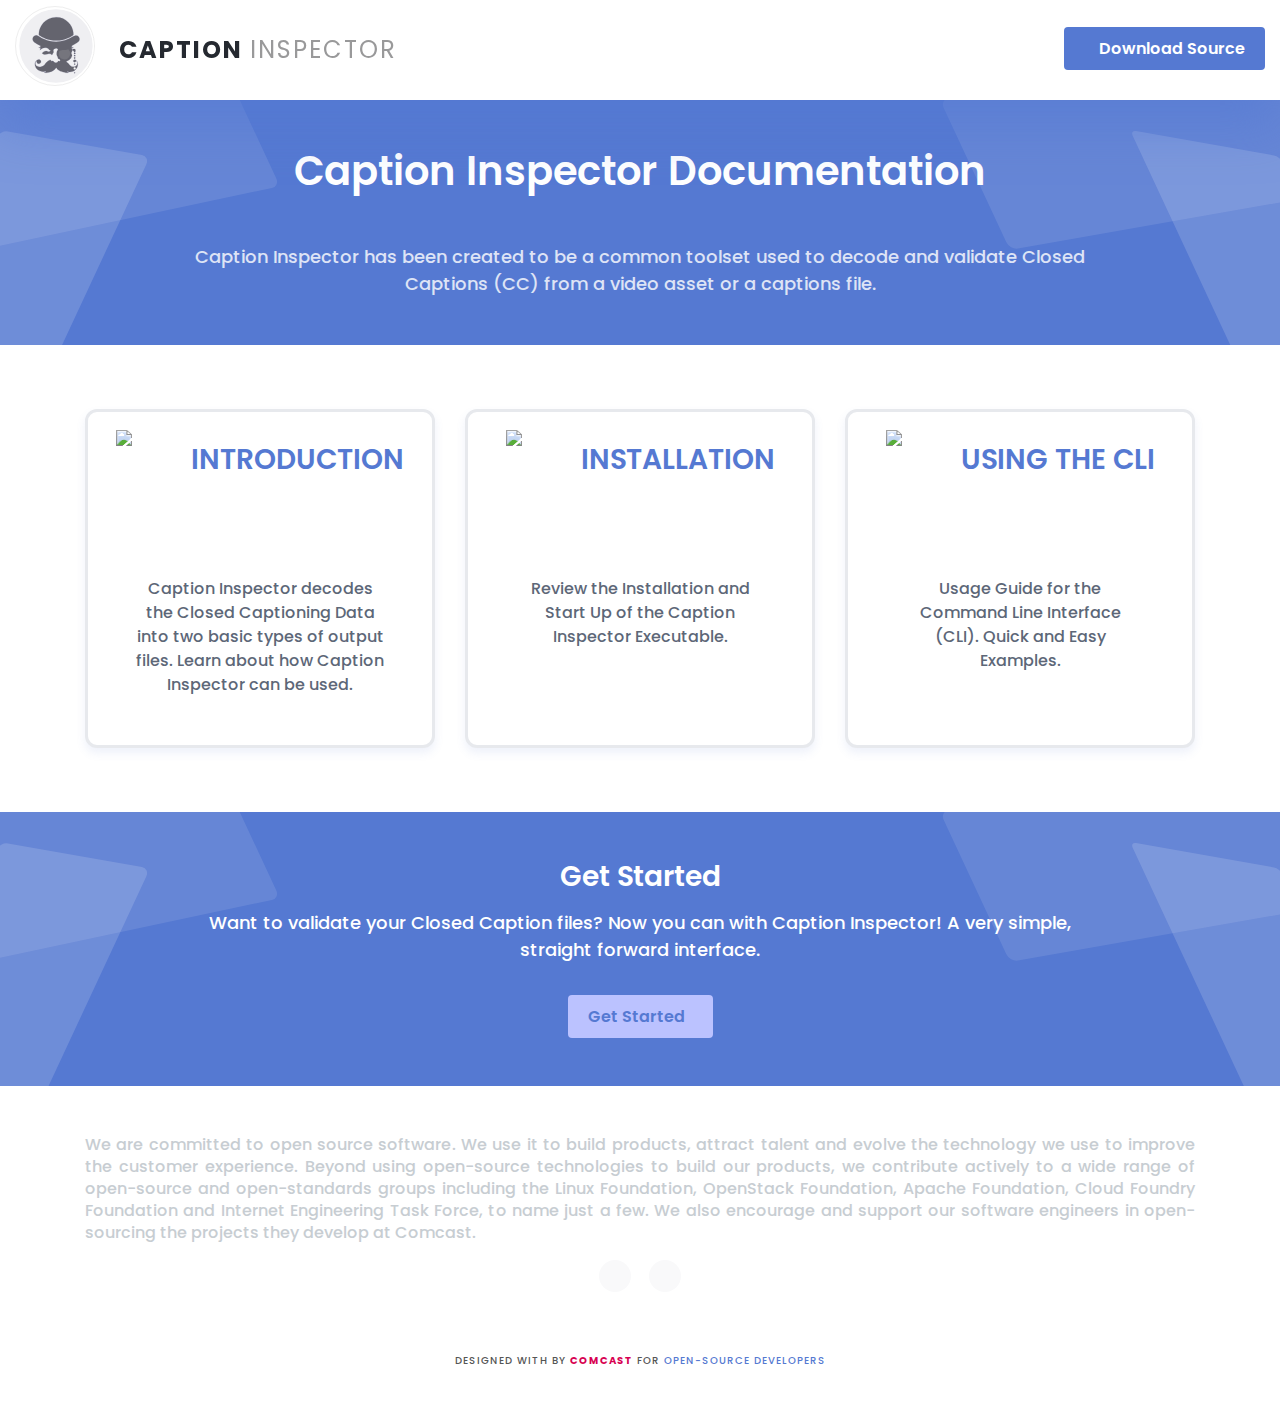
==== docs/index.html @ c26e51e3 "wip: 2019-07-30 02:38:35" ====
<!DOCTYPE html>
<html lang="en">
<head>
    <meta charset="utf-8">
    <meta content="IE=edge" http-equiv="X-UA-Compatible">
    <meta content="width=device-width, initial-scale=1, shrink-to-fit=no" name="viewport">
    <base href="./">
    <!-- Meta -->
    <meta charset="utf-8">
    <meta content="IE=edge" http-equiv="X-UA-Compatible">
    <meta content="width=device-width, initial-scale=1.0" name="viewport">
    <meta content="Caption Inspector has been created to be a common toolset used to decode and validate Closed Captions (CC) from a video asset or a captions file." name="description">
    <meta content="Drew Ambrose" name="author">
    <link href="./favicon.ico" rel="shortcut icon">
    <!--<link href="./html/assets/brand/logo.svg" rel="shortcut icon">-->
    <link href="https://fonts.googleapis.com/css?family=Poppins:300,400,500,600,700&display=swap"
            rel="stylesheet">
    <script defer src="./html/assets/fontawesome/js/all.min.js"></script>
    <link href="./html/assets/scss/theme.css?clear" id="theme-style" rel="stylesheet">
    <title>Caption Inspector | DOCUMENTATION</title>
    <!-- Comcast brings together the best in media and technology to create the world's best
    entertainment and online experiences. -->
    <style>
    </style>
</head>
<body>
<a class="sr-only sr-only-focusable" href="#content">Skip to main content</a>

<header class="header fixed-top">
    <div class="branding docs-branding">
        <div class="container-fluid position-relative py-2">
            <div class="docs-logo-wrapper">
                <button class="docs-sidebar-toggler docs-sidebar-visible mr-2 d-xl-none"
                        id="docs-sidebar-toggler" type="button">
                    <span id="hamburger-1"></span> <span id="hamburger-2"></span> <span
                        id="hamburger-3"></span>
                </button>
                <div class="site-logo">
                    <div class="logo-container">
                        <svg data-name="CaptionInspectorLayer" id="CaptionInspectorCircle"
                             viewBox="0 0 432 432" xmlns="http://www.w3.org/2000/svg">
                            <defs>
                            </defs>
                            <title>Caption Inspector Logo | SVG</title>
                            <g class="caption-inspector-logo">
                                <circle class="circle-background" cx="215.82" cy="216" r="206.35" />
                                <g>
                                    <g>
                                        <!-- Inspector's Face -->
                                        <path class="inspector-face"
                                              d="M346.58,177.8c0-8.42-6.79-20.55-20.56-20.55-3,0-5.81.11-13.91,5.42-29.29,19.24-60.82,29.43-95.26,29.43-52.37,0-88.59-24.56-91.82-26.75-3-2-5.82-4.6-9.1-6.24a20.72,20.72,0,0,0-18.21,0,20.29,20.29,0,0,0-6.14,31.57,46.44,46.44,0,0,0,8.28,7.12,226.68,226.68,0,0,0,26.31,14.86,14.37,14.37,0,0,1,1.84,1.2,5.75,5.75,0,0,1,1.76,2,3.5,3.5,0,0,1-.48,3.83,12.16,12.16,0,0,1-10,4.25c3,1.61,8.75,2,12.59,2.09-3.17,3.4-3.85,8.46-4,13.22,7.53-10.43,21.73-16.94,38.73-12.2,4,1.12,6.89,4.17,9.41,7.33s5.6,6.69,10.2,6.44c-1.2,4-5,6.05-8.9,6.36a14.31,14.31,0,0,1-6.15-.86,30.78,30.78,0,0,0-7.92-2.2,23.82,23.82,0,0,0-15.23,3.6,27.9,27.9,0,0,0-5.63,4.7,32.52,32.52,0,0,0-2.37,2.87,13.26,13.26,0,0,0-.81,1.5s.81.64,1.06.82a30.84,30.84,0,0,0,6.56,3.79,24.09,24.09,0,0,0,8.35,1.64c5.87.12,11.25-2,16.94-3.08s13.19-.6,16.48,2a30.46,30.46,0,0,0,2.65,2.16c.1.06.19.13.29.18a2.43,2.43,0,0,0,.53.25,3.52,3.52,0,0,0,1.78.18,3.57,3.57,0,0,0,2.94-3c0-.06,0-.13,0-.2.51-.92.89-2.1,1.61-3.51,1.2-2.38,3.31-4.21,3.9-6.88.65-2.93-.27-5.88-.79-8.76-.49-2.67-.12-5.1,1.94-7a33.94,33.94,0,0,1,6.25-4.45,14.08,14.08,0,0,1,7.34-2.1,11.34,11.34,0,0,1,6.77,2.82,20.56,20.56,0,0,1,2.55,2.56c.43.5.78.72.46,1.34s-.85,1.28-1.24,1.92a41.46,41.46,0,0,0-3.79,7.85,37.71,37.71,0,0,0-2.16,16.1,24.37,24.37,0,0,0,2.2,8.12c1.22,2.6,2.89,5,3.79,7.72a19.55,19.55,0,0,1,.84,3.86c.15,1.25.08,2.43,1.13,3.31a11.4,11.4,0,0,0,2.76,1.46,35.63,35.63,0,0,1,3.77,1.86c3.61,2.15,8.45,7.46,3.55,11-.71.5-2.92,1.66-3.81,1.54a3.74,3.74,0,0,0-2.78-1.54,3.25,3.25,0,0,0-2.24.68c-1,.7-1.7,2.16-2.44,3.14a14.28,14.28,0,0,1-12.54,6,15.21,15.21,0,0,1-6.28-2,20.23,20.23,0,0,1-4.91-4.46c-1.49-1.67-3.35-3.24-5.74-3-1.11.12-1.91.86-3.05.76a9.24,9.24,0,0,1-3.27-1.1,11.3,11.3,0,0,1-5-5.46c-.17-.39-.15-.65-.59-.73a5.37,5.37,0,0,0-1.67.52c-1.41.48-2.79,1-4.15,1.65a56.26,56.26,0,0,0-14,9.48,39.07,39.07,0,0,0-5.58,6.13c-1.56,2.16-3.06,4.35-4.72,6.43a45.58,45.58,0,0,1-11.25,10.48c-9.56,6-21.1,5.26-31.21,1.09a17.23,17.23,0,0,1-9.39-8.82,18.09,18.09,0,0,1-.52-13.3,20.35,20.35,0,0,1,1.71-3.55,7.06,7.06,0,0,1,1.82-2.37,1.74,1.74,0,0,1,2.35.26c.62.79.41,1.94.46,2.86a12.31,12.31,0,0,0,6.61,10.19c8.46,4.36,18.8-3.08,17.4-12.48a12.16,12.16,0,0,0-8.44-9.84c-5.18-1.51-10.31.3-14.49,3.41a27.53,27.53,0,0,0-9.14,11.81,30.14,30.14,0,0,0-1.29,16.74,40.69,40.69,0,0,0,15,24.68c8.78,6.7,20.1,9.76,31,10,2.5.06,10,0,14.39-1.92a.65.65,0,0,1,.8.93c-2.14,3.56-6.38,5.55-11,5.48,4.32,2.07,9.21,2.07,14.22,1.89,5.2-.19,10.37-1.5,15.39-2.84a68.73,68.73,0,0,0,26.32-13.19,30,30,0,0,0,5.55-5.36,26.91,26.91,0,0,0,2.14-3,5.33,5.33,0,0,1,2.4-2.59,3.83,3.83,0,0,1,5.18,2.73c.74,2.51,3.88,5.84,6.55,7.95,8.36,6.59,17.55,9.68,27.24,12.64A89,89,0,0,0,270,364.07a55.62,55.62,0,0,0,8.84.47c2.67-.1,5.76-.46,8-2a11.76,11.76,0,0,1-11.3-6.25.37.37,0,0,1,.53-.47c4.33,2.63,9.54,3.52,14.55,3.63a59.77,59.77,0,0,0,17-2.07c11.46-3.15,20.38-11.36,25.32-22.07,4.79-10.39,6.24-23.07,0-33.17a26.73,26.73,0,0,0-4.91-5.85,18.74,18.74,0,0,0-6.73-4.24c-5.29-1.51-10.75,3-9.29,8.58a7.11,7.11,0,0,0,13.93-.78,1.68,1.68,0,0,1,2-1.52c1.11.22,2.06,1.66,2.71,2.49a18.35,18.35,0,0,1,3.54,15.38,17.86,17.86,0,0,1-9.51,11.67c-10.34,5.19-23.76,2.9-31.57-5.64-2.12-2.31-3.85-4.92-6-7.21a60.18,60.18,0,0,0-7.15-6.49A36.86,36.86,0,0,0,276.3,306c-1-.62-2.22-1.21-2.69-2.39a2.87,2.87,0,0,1,1.18-3.44A17.51,17.51,0,0,1,278,299c11.52-4.2,21.68-13.25,25.14-25a54.81,54.81,0,0,0,1.69-7.06,17.3,17.3,0,0,1-.05-22.45,10.68,10.68,0,0,1,1.74-2,.61.61,0,0,0,.07-.86,6,6,0,0,1,1-8.95l.54-.39c-3-.79-6.67-2.73-7.91-6.23,3.82,0,10.09-.39,13.29-2.1a12.22,12.22,0,0,1-9.82-4,3.8,3.8,0,0,1,.67-5.56,20.42,20.42,0,0,1,2.11-1.31,246.89,246.89,0,0,0,23.87-13.36C338,194.72,346.58,189.45,346.58,177.8Z" />
                                        <path class="inspector-face"
                                              d="M216.74,186c50.2,0,86.1-23.63,94.16-29.43a4.56,4.56,0,0,0,1.58-3.35c0-4.45-.81-13.62-.81-13.62-3-38.59-40.63-83.92-94.93-83.15-64.74.91-91.06,53.76-94.85,82.65a94.48,94.48,0,0,0-1,13.79,5,5,0,0,0,2.07,3.87C138.49,167.72,172.25,186,216.74,186Z" />
                                        <path class="inspector-face"
                                              d="M323.79,238.34a5.36,5.36,0,0,0-2.3-4.46c-1.23-.84-3.8-.7-4.06-.7h-6a4.58,4.58,0,0,0-4.55,5,4.75,4.75,0,0,0,4.8,4.14H313a1.63,1.63,0,0,1,1.64,1.64v.91a4.74,4.74,0,0,0,4.14,4.8,4.59,4.59,0,0,0,5-4.55Z" />
                                        <path class="inspector-face" d="M319.92,319.9a3.56,3.56,0,1,0-4.08-4.07A3.57,3.57,0,0,0,319.92,319.9Z" />
                                        <path class="inspector-face" d="M323.31,255.8a4,4,0,1,0-4.59,4.59A4,4,0,0,0,323.31,255.8Z" />
                                        <path class="inspector-face" d="M323.31,268.6a4,4,0,1,0-4.59,4.59A4,4,0,0,0,323.31,268.6Z" />
                                        <path class="inspector-face" d="M320,278.08a4,4,0,1,0,3.32,3.32A4,4,0,0,0,320,278.08Z" />
                                    </g>
                                    <path class="inspector-face" d="M319.35,361.1a2.83,2.83,0,1,0,2.83,2.83A2.83,2.83,0,0,0,319.35,361.1Z" />
                                    <path class="inspector-face" d="M305.61,251.5h0v0Z" />
                                    <circle class="circle-background" cx="319.35" cy="340.48" r="2.74" />
                                    <path class="eye-glass"
                                          d="M295,258.69a32,32,0,1,1-61.54-12.47c4.86-11.5,30.71-2.88,50.54-11.69A32,32,0,0,1,295,258.69Z" />
                                    <path class="inspector-face" d="M230.68,285.54a3.55,3.55,0,1,0-4.07-4.07A3.57,3.57,0,0,0,230.68,285.54Z" />
                                    <path class="inspector-face" d="M197.75,306.11a3.55,3.55,0,1,0-4.07-4.07A3.58,3.58,0,0,0,197.75,306.11Z" />
                                </g>
                            </g>
                        </svg>
                    </div>
                    <a class="navbar-brand" href="./index.html">
                        <span class="logo-text">Caption <span
                                class="alt-text">Inspector</span></span>
                    </a>
                </div>
            </div>
            <div class="docs-top-utilities d-flex justify-content-end align-items-center">
                <a class="btn btn-primary btn-get-started d-none d-lg-flex" style="margin:0 0 10px 0;"
                   href="https://github.com/Comcast/caption-inspector/archive/master.zip"
                   title="Download th Caption Inpector project from GitHub (zip)">
                    <i class="fab fa-github fa-fw"
                       style="margin:2px 15px -20px 0; font-weight:900;"></i> Download Source
                </a>
            </div><!--//docs-top-utilities-->
        </div><!--//container-->
    </div>
</header>
<div class="page-header theme-bg-dark py-5 text-center position-relative">
    <div class="theme-bg-shapes-right"></div>
    <div class="theme-bg-shapes-left"></div>
    <div class="container">
        <h1 class="page-heading single-col-max mx-auto">Caption Inspector <span
                class="light">Documentation</span></h1>
        <div class="page-intro single-col-max mx-auto mt-5">Caption Inspector has been created to be a common toolset used to decode and validate Closed Captions (CC) from a video asset or a captions file.
        </div>
    </div>
</div>

<div class="page-content">
    <div class="container">
        <div class="docs-overview py-5">
            <div class="row justify-content-center">
                <div class="col-12 col-lg-4 py-3">
                    <div class="card shadow-sm">
                        <h3 class="text-center mb-5">
								    <span class="card-icon-holder mr-2">
								        <img src="./html/assets/illustrations/startup-9.svg" style="width:100%; display:block;margin: auto auto">
							        </span>
                            <span class="card-title-text text-uppercase text-blue">Introduction</span>
                        </h3>
        
                        <div class="card-text p-5 text-center">
                            Caption Inspector decodes the Closed Captioning Data into two basic types of output files. Learn about how Caption Inspector can be used.
                        </div>
                        <a class="card-link-mask" href="./html/docs-page.html#section-1"></a>
                    </div>
                    
                </div>
                <div class="col-12 col-lg-4 py-3">
                    <div class="card shadow-sm">
                        <h3 class="text-center mb-5">
								    <span class="card-icon-holder icon mr-2">
								        <img src="./html/assets/illustrations/startup-11.svg" style="width:100%; display:block;margin: auto auto">
							        </span>
                            <span class="card-title-text text-uppercase text-blue">Installation</span>
                        </h3>
        
                        <div class="card-text p-5 text-center">
                            Review the Installation and Start Up of the Caption Inspector
                            Executable.
                        </div>
                        <a class="card-link-mask" href="./html/docs-page.html#section-5-0"></a>
                    </div>
                </div>
                <div class="col-12 col-lg-4 py-3">
                    <div class="card shadow-sm">
                        <h3 class="text-center mb-5">
								    <span class="card-icon-holder mr-2">
								        <img src="./html/assets/illustrations/cli.svg" style="width:100%; display:block;margin: auto auto">
							        </span>
                            <span class="card-title-text text-uppercase text-blue">Using the CLI</span>
                        </h3>
        
                        <div class="card-text p-5 text-center">
                            Usage Guide for the Command Line Interface (CLI). Quick and Easy Examples.
                        </div>
                        <a class="card-link-mask" href="./html/docs-page.html#section-5-3"></a>
                    </div>
                </div>
                
            </div>
        </div>
    </div>
</div>
<section class="cta-section text-center py-5 theme-bg-dark position-relative">
    <div class="theme-bg-shapes-right"></div>
    <div class="theme-bg-shapes-left"></div>
    <div class="container">
        <h3 class="mb-2 text-white mb-3">Get Started</h3>
        <div class="section-intro text-white mb-3 single-col-max mx-auto">Want to validate your Closed Caption files? Now you can with
            <a class="text-white" href="./html/docs-page.html">Caption Inspector</a>! A very simple, straight forward interface.
        </div>
        <div class="pt-3 text-center">
            <a class="btn btn-light" href="https://github.com/Comcast/caption-inspector" target="Comcast/caption-inspector">Get Started<i
                    class="fas fa-arrow-alt-circle-right ml-2"></i></a>
        </div>
    </div>
</section>
<footer class="footer">
    <div class="footer-bottom text-center py-5">
        <div class="container">
            <div class="section">
                <p class="legal text-justify">We are committed to open source software. We use it to build products, attract talent and evolve the technology we use to improve the customer experience. Beyond using open-source technologies to build our products, we contribute actively to a wide range of open-source and open-standards groups including the Linux Foundation, OpenStack Foundation, Apache Foundation, Cloud Foundry Foundation and Internet Engineering Task Force, to name just a few. We also encourage and support our software engineers in open-sourcing the projects they develop at Comcast.</p>
            </div>
        </div>
        <ul class="social-list list-unstyled pb-5 mb-0">
            <li class="list-inline-item"  style="background-color:#f9f9fa">
                <nobr><a href="https://github.com/Comcast/caption-inspector" target="Comcast/caption-inspector" title="Caption Inspector (https://github.com/Comcast/caption-inspector)"><i
                        class="fab fa-github fa-fw" style="color:#5579D1"></i></a></nobr>
            </li>
            <li class="list-inline-item" style="background-color:#f9f9fa">
                <a href="https://comcast.github.io/" title="Comcast Open Source (https://comcast.github.io/)"><i class="fab fa-github fa-fw"
                        style="color:#C7332C"></i> </a>
            </li>
<!--            <li class="list-inline-item">-->
<!--                <a href="#"><i class="fab fa-slack fa-fw"></i></a>-->
<!--            </li>-->
        </ul>
        <!--/*
        Although modified, this template used http://themes.3rdwavemedia.com themes (Docs).
        This template is released under the Creative Commons Attribution 3.0 License.
        Please keep the attribution link below when using for your own project. Thank you for your support. :)
        If you'd like to use the template without the attribution, you can buy the commercial license via our website: themes.3rdwavemedia.com */-->
        <small class="copyright" title="Designed with love by Comcast for Open Source Developers. (See https://github.comcast.io)"  style="color: #555; letter-spacing:1px;font-variant-caps: all-small-caps">Designed with <i class="fas fa-heart" style="color: #D70051;" title="LOVE"></i> by
            <a class="theme-link" href="https://github.comcast.io" target="_blank" title="https://github.comcast.io" style="color: #D70051;text-decoration: none;font-weight:700">Comcast</a> for <span  style="color: #5579D1;">Open-Source Developers</span>
        </small>
    </div>
</footer>
<!-- Javascript -->
<script src="./html/assets/js/jquery-3.4.1.min.js"></script>
<script src="./html/assets/js/popper.min.js"></script>
<script src="./html/assets/js/bootstrap.min.js"></script>
<script></script>
</body>
</html>
---- docs/html/assets/scss/theme.css ----
@charset "UTF-8";
/*************************** Theme Colours****************************/
/*************************** Variables Section. *****************************/
/*************************** Import Bootstrap  *****************************/
/*!
 * Bootstrap v4.3.1 (https://getbootstrap.com/)
 * Copyright 2011-2019 The Bootstrap Authors
 * Copyright 2011-2019 Twitter, Inc.
 * Licensed under MIT (https://github.com/twbs/bootstrap/blob/master/LICENSE)
 */
:root {
  --blue: #007bff;
  --indigo: #6610f2;
  --purple: #6f42c1;
  --pink: #e83e8c;
  --red: #dc3545;
  --orange: #fd7e14;
  --yellow: #ffc107;
  --green: #28a745;
  --teal: #20c997;
  --cyan: #17a2b8;
  --white: #fff;
  --gray: #adb4c0;
  --gray-dark: #747f94;
  --primary: #5579D2;
  --secondary: #354C82;
  --success: #65d0a7;
  --info: #0272b6;
  --warning: #ffa700;
  --danger: #ff5a5a;
  --light: white;
  --dark: #747f94;
  --breakpoint-xs: 0;
  --breakpoint-sm: 576px;
  --breakpoint-md: 768px;
  --breakpoint-lg: 992px;
  --breakpoint-xl: 1200px;
  --font-family-sans-serif: -apple-system, BlinkMacSystemFont, "Segoe UI", Roboto, "Helvetica Neue", Arial, "Noto Sans", sans-serif, "Apple Color Emoji", "Segoe UI Emoji", "Segoe UI Symbol", "Noto Color Emoji";
  --font-family-monospace: SFMono-Regular, Menlo, Monaco, Consolas, "Liberation Mono", "Courier New", monospace;
}

*,
*::before,
*::after {
  box-sizing: border-box;
}

html {
  font-family: sans-serif;
  line-height: 1.15;
  -webkit-text-size-adjust: 100%;
  -webkit-tap-highlight-color: rgba(0, 0, 0, 0);
}

article, aside, figcaption, figure, footer, header, hgroup, main, nav, section {
  display: block;
}

body {
  margin: 0;
  font-family: -apple-system, BlinkMacSystemFont, "Segoe UI", Roboto, "Helvetica Neue", Arial, "Noto Sans", sans-serif, "Apple Color Emoji", "Segoe UI Emoji", "Segoe UI Symbol", "Noto Color Emoji";
  font-size: 1rem;
  font-weight: 500;
  line-height: 1.5;
  color: #252930;
  text-align: left;
  background-color: #fff;
}

[tabindex="-1"]:focus {
  outline: 0 !important;
}

hr {
  box-sizing: content-box;
  height: 0;
  overflow: visible;
}

h1, h2, h3, h4, h5, h6 {
  margin-top: 0;
  margin-bottom: 0.5rem;
}

p {
  margin-top: 0;
  margin-bottom: 1rem;
}

abbr[title],
abbr[data-original-title] {
  text-decoration: underline;
  text-decoration: underline dotted;
  cursor: help;
  border-bottom: 0;
  text-decoration-skip-ink: none;
}

address {
  margin-bottom: 1rem;
  font-style: normal;
  line-height: inherit;
}

ol,
ul,
dl {
  margin-top: 0;
  margin-bottom: 1rem;
}

ol ol,
ul ul,
ol ul,
ul ol {
  margin-bottom: 0;
}

dt {
  font-weight: 700;
}

dd {
  margin-bottom: 0.5rem;
  margin-left: 0;
}

blockquote {
  margin: 0 0 1rem;
}

b,
strong {
  font-weight: bolder;
}

small {
  font-size: 80%;
}

sub,
sup {
  position: relative;
  font-size: 75%;
  line-height: 0;
  vertical-align: baseline;
}

sub {
  bottom: -0.25em;
}

sup {
  top: -0.5em;
}

a {
  color: #5579D2;
  text-decoration: none;
  background-color: transparent;
}
a:hover {
  color: #2e52ad;
  text-decoration: underline;
}

a:not([href]):not([tabindex]) {
  color: inherit;
  text-decoration: none;
}
a:not([href]):not([tabindex]):hover, a:not([href]):not([tabindex]):focus {
  color: inherit;
  text-decoration: none;
}
a:not([href]):not([tabindex]):focus {
  outline: 0;
}

pre,
code,
kbd,
samp {
  font-family: SFMono-Regular, Menlo, Monaco, Consolas, "Liberation Mono", "Courier New", monospace;
  font-size: 1em;
}

pre {
  margin-top: 0;
  margin-bottom: 1rem;
  overflow: auto;
}

figure {
  margin: 0 0 1rem;
}

img {
  vertical-align: middle;
  border-style: none;
}

svg {
  overflow: hidden;
  vertical-align: middle;
}

table {
  border-collapse: collapse;
}

caption {
  padding-top: 0.75rem;
  padding-bottom: 0.75rem;
  color: #adb4c0;
  text-align: left;
  caption-side: bottom;
}

th {
  text-align: inherit;
}

label {
  display: inline-block;
  margin-bottom: 0.5rem;
}

button {
  border-radius: 0;
}

button:focus {
  outline: 1px dotted;
  outline: 5px auto -webkit-focus-ring-color;
}

input,
button,
select,
optgroup,
textarea {
  margin: 0;
  font-family: inherit;
  font-size: inherit;
  line-height: inherit;
}

button,
input {
  overflow: visible;
}

button,
select {
  text-transform: none;
}

select {
  word-wrap: normal;
}

button,
[type=button],
[type=reset],
[type=submit] {
  -webkit-appearance: button;
}

button:not(:disabled),
[type=button]:not(:disabled),
[type=reset]:not(:disabled),
[type=submit]:not(:disabled) {
  cursor: pointer;
}

button::-moz-focus-inner,
[type=button]::-moz-focus-inner,
[type=reset]::-moz-focus-inner,
[type=submit]::-moz-focus-inner {
  padding: 0;
  border-style: none;
}

input[type=radio],
input[type=checkbox] {
  box-sizing: border-box;
  padding: 0;
}

input[type=date],
input[type=time],
input[type=datetime-local],
input[type=month] {
  -webkit-appearance: listbox;
}

textarea {
  overflow: auto;
  resize: vertical;
}

fieldset {
  min-width: 0;
  padding: 0;
  margin: 0;
  border: 0;
}

legend {
  display: block;
  width: 100%;
  max-width: 100%;
  padding: 0;
  margin-bottom: 0.5rem;
  font-size: 1.5rem;
  line-height: inherit;
  color: inherit;
  white-space: normal;
}

progress {
  vertical-align: baseline;
}

[type=number]::-webkit-inner-spin-button,
[type=number]::-webkit-outer-spin-button {
  height: auto;
}

[type=search] {
  outline-offset: -2px;
  -webkit-appearance: none;
}

[type=search]::-webkit-search-decoration {
  -webkit-appearance: none;
}

::-webkit-file-upload-button {
  font: inherit;
  -webkit-appearance: button;
}

output {
  display: inline-block;
}

summary {
  display: list-item;
  cursor: pointer;
}

template {
  display: none;
}

[hidden] {
  display: none !important;
}

h1, h2, h3, h4, h5, h6,
.h1, .h2, .h3, .h4, .h5, .h6 {
  margin-bottom: 0.5rem;
  font-weight: 600;
  line-height: 1.18;
}

h1, .h1 {
  font-size: 2.7rem;
}

h2, .h2 {
  font-size: 2rem;
}

h3, .h3 {
  font-size: 1.75rem;
}

h4, .h4 {
  font-size: 1.5rem;
}

h5, .h5 {
  font-size: 1.25rem;
}

h6, .h6 {
  font-size: 1rem;
}

.lead {
  font-size: 1.25rem;
  font-weight: 300;
}

.display-1 {
  font-size: 6rem;
  font-weight: 300;
  line-height: 1.18;
}

.display-2 {
  font-size: 5.5rem;
  font-weight: 300;
  line-height: 1.18;
}

.display-3 {
  font-size: 4.5rem;
  font-weight: 300;
  line-height: 1.18;
}

.display-4 {
  font-size: 3.5rem;
  font-weight: 300;
  line-height: 1.18;
}

hr {
  margin-top: 1rem;
  margin-bottom: 1rem;
  border: 0;
  border-top: 1px solid rgba(0, 0, 0, 0.1);
}

small,
.small {
  font-size: 80%;
  font-weight: 500;
}

mark,
.mark {
  padding: 0.2em;
  background-color: #fcf8e3;
}

.list-unstyled {
  padding-left: 0;
  list-style: none;
}

.list-inline {
  padding-left: 0;
  list-style: none;
}

.list-inline-item {
  display: inline-block;
}
.list-inline-item:not(:last-child) {
  margin-right: 0.5rem;
}

.initialism {
  font-size: 90%;
  text-transform: uppercase;
}

.blockquote {
  margin-bottom: 1rem;
  font-size: 1.25rem;
}

.blockquote-footer {
  display: block;
  font-size: 80%;
  color: #adb4c0;
}
.blockquote-footer::before {
  content: "— ";
}

.img-fluid {
  max-width: 100%;
  height: auto;
}

.img-thumbnail {
  padding: 0.25rem;
  background-color: #fff;
  border: 1px solid #e7e9ed;
  border-radius: 0.25rem;
  max-width: 100%;
  height: auto;
}

.figure {
  display: inline-block;
}

.figure-img {
  margin-bottom: 0.5rem;
  line-height: 1;
}

.figure-caption {
  font-size: 90%;
  color: #adb4c0;
}

code {
  font-size: 87.5%;
  color: #e83e8c;
  word-break: break-word;
}
a > code {
  color: inherit;
}

kbd {
  padding: 0.2rem 0.4rem;
  font-size: 87.5%;
  color: #fff;
  background-color: #252930;
  border-radius: 0.2rem;
}
kbd kbd {
  padding: 0;
  font-size: 100%;
  font-weight: 700;
}

pre {
  display: block;
  font-size: 87.5%;
  color: #252930;
}
pre code {
  font-size: inherit;
  color: inherit;
  word-break: normal;
}

.pre-scrollable {
  max-height: 340px;
  overflow-y: scroll;
}

.container {
  width: 100%;
  padding-right: 15px;
  padding-left: 15px;
  margin-right: auto;
  margin-left: auto;
}
@media (min-width: 576px) {
  .container {
    max-width: 540px;
  }
}
@media (min-width: 768px) {
  .container {
    max-width: 720px;
  }
}
@media (min-width: 992px) {
  .container {
    max-width: 960px;
  }
}
@media (min-width: 1200px) {
  .container {
    max-width: 1140px;
  }
}

.container-fluid {
  width: 100%;
  padding-right: 15px;
  padding-left: 15px;
  margin-right: auto;
  margin-left: auto;
}

.row {
  display: flex;
  flex-wrap: wrap;
  margin-right: -15px;
  margin-left: -15px;
}

.no-gutters {
  margin-right: 0;
  margin-left: 0;
}
.no-gutters > .col,
.no-gutters > [class*=col-] {
  padding-right: 0;
  padding-left: 0;
}

.col-xl,
.col-xl-auto, .col-xl-12, .col-xl-11, .col-xl-10, .col-xl-9, .col-xl-8, .col-xl-7, .col-xl-6, .col-xl-5, .col-xl-4, .col-xl-3, .col-xl-2, .col-xl-1, .col-lg,
.col-lg-auto, .col-lg-12, .col-lg-11, .col-lg-10, .col-lg-9, .col-lg-8, .col-lg-7, .col-lg-6, .col-lg-5, .col-lg-4, .col-lg-3, .col-lg-2, .col-lg-1, .col-md,
.col-md-auto, .col-md-12, .col-md-11, .col-md-10, .col-md-9, .col-md-8, .col-md-7, .col-md-6, .col-md-5, .col-md-4, .col-md-3, .col-md-2, .col-md-1, .col-sm,
.col-sm-auto, .col-sm-12, .col-sm-11, .col-sm-10, .col-sm-9, .col-sm-8, .col-sm-7, .col-sm-6, .col-sm-5, .col-sm-4, .col-sm-3, .col-sm-2, .col-sm-1, .col,
.col-auto, .col-12, .col-11, .col-10, .col-9, .col-8, .col-7, .col-6, .col-5, .col-4, .col-3, .col-2, .col-1 {
  position: relative;
  width: 100%;
  padding-right: 15px;
  padding-left: 15px;
}

.col {
  flex-basis: 0;
  flex-grow: 1;
  max-width: 100%;
}

.col-auto {
  flex: 0 0 auto;
  width: auto;
  max-width: 100%;
}

.col-1 {
  flex: 0 0 8.3333333333%;
  max-width: 8.3333333333%;
}

.col-2 {
  flex: 0 0 16.6666666667%;
  max-width: 16.6666666667%;
}

.col-3 {
  flex: 0 0 25%;
  max-width: 25%;
}

.col-4 {
  flex: 0 0 33.3333333333%;
  max-width: 33.3333333333%;
}

.col-5 {
  flex: 0 0 41.6666666667%;
  max-width: 41.6666666667%;
}

.col-6 {
  flex: 0 0 50%;
  max-width: 50%;
}

.col-7 {
  flex: 0 0 58.3333333333%;
  max-width: 58.3333333333%;
}

.col-8 {
  flex: 0 0 66.6666666667%;
  max-width: 66.6666666667%;
}

.col-9 {
  flex: 0 0 75%;
  max-width: 75%;
}

.col-10 {
  flex: 0 0 83.3333333333%;
  max-width: 83.3333333333%;
}

.col-11 {
  flex: 0 0 91.6666666667%;
  max-width: 91.6666666667%;
}

.col-12 {
  flex: 0 0 100%;
  max-width: 100%;
}

.order-first {
  order: -1;
}

.order-last {
  order: 13;
}

.order-0 {
  order: 0;
}

.order-1 {
  order: 1;
}

.order-2 {
  order: 2;
}

.order-3 {
  order: 3;
}

.order-4 {
  order: 4;
}

.order-5 {
  order: 5;
}

.order-6 {
  order: 6;
}

.order-7 {
  order: 7;
}

.order-8 {
  order: 8;
}

.order-9 {
  order: 9;
}

.order-10 {
  order: 10;
}

.order-11 {
  order: 11;
}

.order-12 {
  order: 12;
}

.offset-1 {
  margin-left: 8.3333333333%;
}

.offset-2 {
  margin-left: 16.6666666667%;
}

.offset-3 {
  margin-left: 25%;
}

.offset-4 {
  margin-left: 33.3333333333%;
}

.offset-5 {
  margin-left: 41.6666666667%;
}

.offset-6 {
  margin-left: 50%;
}

.offset-7 {
  margin-left: 58.3333333333%;
}

.offset-8 {
  margin-left: 66.6666666667%;
}

.offset-9 {
  margin-left: 75%;
}

.offset-10 {
  margin-left: 83.3333333333%;
}

.offset-11 {
  margin-left: 91.6666666667%;
}

@media (min-width: 576px) {
  .col-sm {
    flex-basis: 0;
    flex-grow: 1;
    max-width: 100%;
  }

  .col-sm-auto {
    flex: 0 0 auto;
    width: auto;
    max-width: 100%;
  }

  .col-sm-1 {
    flex: 0 0 8.3333333333%;
    max-width: 8.3333333333%;
  }

  .col-sm-2 {
    flex: 0 0 16.6666666667%;
    max-width: 16.6666666667%;
  }

  .col-sm-3 {
    flex: 0 0 25%;
    max-width: 25%;
  }

  .col-sm-4 {
    flex: 0 0 33.3333333333%;
    max-width: 33.3333333333%;
  }

  .col-sm-5 {
    flex: 0 0 41.6666666667%;
    max-width: 41.6666666667%;
  }

  .col-sm-6 {
    flex: 0 0 50%;
    max-width: 50%;
  }

  .col-sm-7 {
    flex: 0 0 58.3333333333%;
    max-width: 58.3333333333%;
  }

  .col-sm-8 {
    flex: 0 0 66.6666666667%;
    max-width: 66.6666666667%;
  }

  .col-sm-9 {
    flex: 0 0 75%;
    max-width: 75%;
  }

  .col-sm-10 {
    flex: 0 0 83.3333333333%;
    max-width: 83.3333333333%;
  }

  .col-sm-11 {
    flex: 0 0 91.6666666667%;
    max-width: 91.6666666667%;
  }

  .col-sm-12 {
    flex: 0 0 100%;
    max-width: 100%;
  }

  .order-sm-first {
    order: -1;
  }

  .order-sm-last {
    order: 13;
  }

  .order-sm-0 {
    order: 0;
  }

  .order-sm-1 {
    order: 1;
  }

  .order-sm-2 {
    order: 2;
  }

  .order-sm-3 {
    order: 3;
  }

  .order-sm-4 {
    order: 4;
  }

  .order-sm-5 {
    order: 5;
  }

  .order-sm-6 {
    order: 6;
  }

  .order-sm-7 {
    order: 7;
  }

  .order-sm-8 {
    order: 8;
  }

  .order-sm-9 {
    order: 9;
  }

  .order-sm-10 {
    order: 10;
  }

  .order-sm-11 {
    order: 11;
  }

  .order-sm-12 {
    order: 12;
  }

  .offset-sm-0 {
    margin-left: 0;
  }

  .offset-sm-1 {
    margin-left: 8.3333333333%;
  }

  .offset-sm-2 {
    margin-left: 16.6666666667%;
  }

  .offset-sm-3 {
    margin-left: 25%;
  }

  .offset-sm-4 {
    margin-left: 33.3333333333%;
  }

  .offset-sm-5 {
    margin-left: 41.6666666667%;
  }

  .offset-sm-6 {
    margin-left: 50%;
  }

  .offset-sm-7 {
    margin-left: 58.3333333333%;
  }

  .offset-sm-8 {
    margin-left: 66.6666666667%;
  }

  .offset-sm-9 {
    margin-left: 75%;
  }

  .offset-sm-10 {
    margin-left: 83.3333333333%;
  }

  .offset-sm-11 {
    margin-left: 91.6666666667%;
  }
}
@media (min-width: 768px) {
  .col-md {
    flex-basis: 0;
    flex-grow: 1;
    max-width: 100%;
  }

  .col-md-auto {
    flex: 0 0 auto;
    width: auto;
    max-width: 100%;
  }

  .col-md-1 {
    flex: 0 0 8.3333333333%;
    max-width: 8.3333333333%;
  }

  .col-md-2 {
    flex: 0 0 16.6666666667%;
    max-width: 16.6666666667%;
  }

  .col-md-3 {
    flex: 0 0 25%;
    max-width: 25%;
  }

  .col-md-4 {
    flex: 0 0 33.3333333333%;
    max-width: 33.3333333333%;
  }

  .col-md-5 {
    flex: 0 0 41.6666666667%;
    max-width: 41.6666666667%;
  }

  .col-md-6 {
    flex: 0 0 50%;
    max-width: 50%;
  }

  .col-md-7 {
    flex: 0 0 58.3333333333%;
    max-width: 58.3333333333%;
  }

  .col-md-8 {
    flex: 0 0 66.6666666667%;
    max-width: 66.6666666667%;
  }

  .col-md-9 {
    flex: 0 0 75%;
    max-width: 75%;
  }

  .col-md-10 {
    flex: 0 0 83.3333333333%;
    max-width: 83.3333333333%;
  }

  .col-md-11 {
    flex: 0 0 91.6666666667%;
    max-width: 91.6666666667%;
  }

  .col-md-12 {
    flex: 0 0 100%;
    max-width: 100%;
  }

  .order-md-first {
    order: -1;
  }

  .order-md-last {
    order: 13;
  }

  .order-md-0 {
    order: 0;
  }

  .order-md-1 {
    order: 1;
  }

  .order-md-2 {
    order: 2;
  }

  .order-md-3 {
    order: 3;
  }

  .order-md-4 {
    order: 4;
  }

  .order-md-5 {
    order: 5;
  }

  .order-md-6 {
    order: 6;
  }

  .order-md-7 {
    order: 7;
  }

  .order-md-8 {
    order: 8;
  }

  .order-md-9 {
    order: 9;
  }

  .order-md-10 {
    order: 10;
  }

  .order-md-11 {
    order: 11;
  }

  .order-md-12 {
    order: 12;
  }

  .offset-md-0 {
    margin-left: 0;
  }

  .offset-md-1 {
    margin-left: 8.3333333333%;
  }

  .offset-md-2 {
    margin-left: 16.6666666667%;
  }

  .offset-md-3 {
    margin-left: 25%;
  }

  .offset-md-4 {
    margin-left: 33.3333333333%;
  }

  .offset-md-5 {
    margin-left: 41.6666666667%;
  }

  .offset-md-6 {
    margin-left: 50%;
  }

  .offset-md-7 {
    margin-left: 58.3333333333%;
  }

  .offset-md-8 {
    margin-left: 66.6666666667%;
  }

  .offset-md-9 {
    margin-left: 75%;
  }

  .offset-md-10 {
    margin-left: 83.3333333333%;
  }

  .offset-md-11 {
    margin-left: 91.6666666667%;
  }
}
@media (min-width: 992px) {
  .col-lg {
    flex-basis: 0;
    flex-grow: 1;
    max-width: 100%;
  }

  .col-lg-auto {
    flex: 0 0 auto;
    width: auto;
    max-width: 100%;
  }

  .col-lg-1 {
    flex: 0 0 8.3333333333%;
    max-width: 8.3333333333%;
  }

  .col-lg-2 {
    flex: 0 0 16.6666666667%;
    max-width: 16.6666666667%;
  }

  .col-lg-3 {
    flex: 0 0 25%;
    max-width: 25%;
  }

  .col-lg-4 {
    flex: 0 0 33.3333333333%;
    max-width: 33.3333333333%;
  }

  .col-lg-5 {
    flex: 0 0 41.6666666667%;
    max-width: 41.6666666667%;
  }

  .col-lg-6 {
    flex: 0 0 50%;
    max-width: 50%;
  }

  .col-lg-7 {
    flex: 0 0 58.3333333333%;
    max-width: 58.3333333333%;
  }

  .col-lg-8 {
    flex: 0 0 66.6666666667%;
    max-width: 66.6666666667%;
  }

  .col-lg-9 {
    flex: 0 0 75%;
    max-width: 75%;
  }

  .col-lg-10 {
    flex: 0 0 83.3333333333%;
    max-width: 83.3333333333%;
  }

  .col-lg-11 {
    flex: 0 0 91.6666666667%;
    max-width: 91.6666666667%;
  }

  .col-lg-12 {
    flex: 0 0 100%;
    max-width: 100%;
  }

  .order-lg-first {
    order: -1;
  }

  .order-lg-last {
    order: 13;
  }

  .order-lg-0 {
    order: 0;
  }

  .order-lg-1 {
    order: 1;
  }

  .order-lg-2 {
    order: 2;
  }

  .order-lg-3 {
    order: 3;
  }

  .order-lg-4 {
    order: 4;
  }

  .order-lg-5 {
    order: 5;
  }

  .order-lg-6 {
    order: 6;
  }

  .order-lg-7 {
    order: 7;
  }

  .order-lg-8 {
    order: 8;
  }

  .order-lg-9 {
    order: 9;
  }

  .order-lg-10 {
    order: 10;
  }

  .order-lg-11 {
    order: 11;
  }

  .order-lg-12 {
    order: 12;
  }

  .offset-lg-0 {
    margin-left: 0;
  }

  .offset-lg-1 {
    margin-left: 8.3333333333%;
  }

  .offset-lg-2 {
    margin-left: 16.6666666667%;
  }

  .offset-lg-3 {
    margin-left: 25%;
  }

  .offset-lg-4 {
    margin-left: 33.3333333333%;
  }

  .offset-lg-5 {
    margin-left: 41.6666666667%;
  }

  .offset-lg-6 {
    margin-left: 50%;
  }

  .offset-lg-7 {
    margin-left: 58.3333333333%;
  }

  .offset-lg-8 {
    margin-left: 66.6666666667%;
  }

  .offset-lg-9 {
    margin-left: 75%;
  }

  .offset-lg-10 {
    margin-left: 83.3333333333%;
  }

  .offset-lg-11 {
    margin-left: 91.6666666667%;
  }
}
@media (min-width: 1200px) {
  .col-xl {
    flex-basis: 0;
    flex-grow: 1;
    max-width: 100%;
  }

  .col-xl-auto {
    flex: 0 0 auto;
    width: auto;
    max-width: 100%;
  }

  .col-xl-1 {
    flex: 0 0 8.3333333333%;
    max-width: 8.3333333333%;
  }

  .col-xl-2 {
    flex: 0 0 16.6666666667%;
    max-width: 16.6666666667%;
  }

  .col-xl-3 {
    flex: 0 0 25%;
    max-width: 25%;
  }

  .col-xl-4 {
    flex: 0 0 33.3333333333%;
    max-width: 33.3333333333%;
  }

  .col-xl-5 {
    flex: 0 0 41.6666666667%;
    max-width: 41.6666666667%;
  }

  .col-xl-6 {
    flex: 0 0 50%;
    max-width: 50%;
  }

  .col-xl-7 {
    flex: 0 0 58.3333333333%;
    max-width: 58.3333333333%;
  }

  .col-xl-8 {
    flex: 0 0 66.6666666667%;
    max-width: 66.6666666667%;
  }

  .col-xl-9 {
    flex: 0 0 75%;
    max-width: 75%;
  }

  .col-xl-10 {
    flex: 0 0 83.3333333333%;
    max-width: 83.3333333333%;
  }

  .col-xl-11 {
    flex: 0 0 91.6666666667%;
    max-width: 91.6666666667%;
  }

  .col-xl-12 {
    flex: 0 0 100%;
    max-width: 100%;
  }

  .order-xl-first {
    order: -1;
  }

  .order-xl-last {
    order: 13;
  }

  .order-xl-0 {
    order: 0;
  }

  .order-xl-1 {
    order: 1;
  }

  .order-xl-2 {
    order: 2;
  }

  .order-xl-3 {
    order: 3;
  }

  .order-xl-4 {
    order: 4;
  }

  .order-xl-5 {
    order: 5;
  }

  .order-xl-6 {
    order: 6;
  }

  .order-xl-7 {
    order: 7;
  }

  .order-xl-8 {
    order: 8;
  }

  .order-xl-9 {
    order: 9;
  }

  .order-xl-10 {
    order: 10;
  }

  .order-xl-11 {
    order: 11;
  }

  .order-xl-12 {
    order: 12;
  }

  .offset-xl-0 {
    margin-left: 0;
  }

  .offset-xl-1 {
    margin-left: 8.3333333333%;
  }

  .offset-xl-2 {
    margin-left: 16.6666666667%;
  }

  .offset-xl-3 {
    margin-left: 25%;
  }

  .offset-xl-4 {
    margin-left: 33.3333333333%;
  }

  .offset-xl-5 {
    margin-left: 41.6666666667%;
  }

  .offset-xl-6 {
    margin-left: 50%;
  }

  .offset-xl-7 {
    margin-left: 58.3333333333%;
  }

  .offset-xl-8 {
    margin-left: 66.6666666667%;
  }

  .offset-xl-9 {
    margin-left: 75%;
  }

  .offset-xl-10 {
    margin-left: 83.3333333333%;
  }

  .offset-xl-11 {
    margin-left: 91.6666666667%;
  }
}
.table {
  width: 100%;
  margin-bottom: 1rem;
  color: #252930;
}
.table th,
.table td {
  padding: 0.75rem;
  vertical-align: top;
  border-top: 1px solid #e7e9ed;
}
.table thead th {
  vertical-align: bottom;
  border-bottom: 2px solid #e7e9ed;
}
.table tbody + tbody {
  border-top: 2px solid #e7e9ed;
}

.table-sm th,
.table-sm td {
  padding: 0.3rem;
}

.table-bordered {
  border: 1px solid #e7e9ed;
}
.table-bordered th,
.table-bordered td {
  border: 1px solid #e7e9ed;
}
.table-bordered thead th,
.table-bordered thead td {
  border-bottom-width: 2px;
}

.table-borderless th,
.table-borderless td,
.table-borderless thead th,
.table-borderless tbody + tbody {
  border: 0;
}

.table-striped tbody tr:nth-of-type(odd) {
  background-color: rgba(0, 0, 0, 0.05);
}

.table-hover tbody tr:hover {
  color: #252930;
  background-color: rgba(0, 0, 0, 0.075);
}

.table-primary,
.table-primary > th,
.table-primary > td {
  background-color: #cfd9f2;
}
.table-primary th,
.table-primary td,
.table-primary thead th,
.table-primary tbody + tbody {
  border-color: #a7b9e8;
}

.table-hover .table-primary:hover {
  background-color: #bbc9ed;
}
.table-hover .table-primary:hover > td,
.table-hover .table-primary:hover > th {
  background-color: #bbc9ed;
}

.table-secondary,
.table-secondary > th,
.table-secondary > td {
  background-color: #c6cddc;
}
.table-secondary th,
.table-secondary td,
.table-secondary thead th,
.table-secondary tbody + tbody {
  border-color: #96a2be;
}

.table-hover .table-secondary:hover {
  background-color: #b6bfd2;
}
.table-hover .table-secondary:hover > td,
.table-hover .table-secondary:hover > th {
  background-color: #b6bfd2;
}

.table-success,
.table-success > th,
.table-success > td {
  background-color: #d4f2e6;
}
.table-success th,
.table-success td,
.table-success thead th,
.table-success tbody + tbody {
  border-color: #afe7d1;
}

.table-hover .table-success:hover {
  background-color: #c0ecdb;
}
.table-hover .table-success:hover > td,
.table-hover .table-success:hover > th {
  background-color: #c0ecdb;
}

.table-info,
.table-info > th,
.table-info > td {
  background-color: #b8d8eb;
}
.table-info th,
.table-info td,
.table-info thead th,
.table-info tbody + tbody {
  border-color: #7bb6d9;
}

.table-hover .table-info:hover {
  background-color: #a4cde5;
}
.table-hover .table-info:hover > td,
.table-hover .table-info:hover > th {
  background-color: #a4cde5;
}

.table-warning,
.table-warning > th,
.table-warning > td {
  background-color: #ffe6b8;
}
.table-warning th,
.table-warning td,
.table-warning thead th,
.table-warning tbody + tbody {
  border-color: #ffd17a;
}

.table-hover .table-warning:hover {
  background-color: #ffdd9f;
}
.table-hover .table-warning:hover > td,
.table-hover .table-warning:hover > th {
  background-color: #ffdd9f;
}

.table-danger,
.table-danger > th,
.table-danger > td {
  background-color: #ffd1d1;
}
.table-danger th,
.table-danger td,
.table-danger thead th,
.table-danger tbody + tbody {
  border-color: #ffa9a9;
}

.table-hover .table-danger:hover {
  background-color: #ffb8b8;
}
.table-hover .table-danger:hover > td,
.table-hover .table-danger:hover > th {
  background-color: #ffb8b8;
}

.table-light,
.table-light > th,
.table-light > td {
  background-color: white;
}
.table-light th,
.table-light td,
.table-light thead th,
.table-light tbody + tbody {
  border-color: white;
}

.table-hover .table-light:hover {
  background-color: #f2f2f2;
}
.table-hover .table-light:hover > td,
.table-hover .table-light:hover > th {
  background-color: #f2f2f2;
}

.table-dark,
.table-dark > th,
.table-dark > td {
  background-color: #d8dbe1;
}
.table-dark th,
.table-dark td,
.table-dark thead th,
.table-dark tbody + tbody {
  border-color: #b7bcc7;
}

.table-hover .table-dark:hover {
  background-color: #caced6;
}
.table-hover .table-dark:hover > td,
.table-hover .table-dark:hover > th {
  background-color: #caced6;
}

.table-active,
.table-active > th,
.table-active > td {
  background-color: rgba(0, 0, 0, 0.075);
}

.table-hover .table-active:hover {
  background-color: rgba(0, 0, 0, 0.075);
}
.table-hover .table-active:hover > td,
.table-hover .table-active:hover > th {
  background-color: rgba(0, 0, 0, 0.075);
}

.table .thead-dark th {
  color: #fff;
  background-color: #747f94;
  border-color: #8993a4;
}
.table .thead-light th {
  color: #919aaa;
  background-color: #f5f6f8;
  border-color: #e7e9ed;
}

.table-dark {
  color: #fff;
  background-color: #747f94;
}
.table-dark th,
.table-dark td,
.table-dark thead th {
  border-color: #8993a4;
}
.table-dark.table-bordered {
  border: 0;
}
.table-dark.table-striped tbody tr:nth-of-type(odd) {
  background-color: rgba(255, 255, 255, 0.05);
}
.table-dark.table-hover tbody tr:hover {
  color: #fff;
  background-color: rgba(255, 255, 255, 0.075);
}

@media (max-width: 575.98px) {
  .table-responsive-sm {
    display: block;
    width: 100%;
    overflow-x: auto;
    -webkit-overflow-scrolling: touch;
  }
  .table-responsive-sm > .table-bordered {
    border: 0;
  }
}
@media (max-width: 767.98px) {
  .table-responsive-md {
    display: block;
    width: 100%;
    overflow-x: auto;
    -webkit-overflow-scrolling: touch;
  }
  .table-responsive-md > .table-bordered {
    border: 0;
  }
}
@media (max-width: 991.98px) {
  .table-responsive-lg {
    display: block;
    width: 100%;
    overflow-x: auto;
    -webkit-overflow-scrolling: touch;
  }
  .table-responsive-lg > .table-bordered {
    border: 0;
  }
}
@media (max-width: 1199.98px) {
  .table-responsive-xl {
    display: block;
    width: 100%;
    overflow-x: auto;
    -webkit-overflow-scrolling: touch;
  }
  .table-responsive-xl > .table-bordered {
    border: 0;
  }
}
.table-responsive {
  display: block;
  width: 100%;
  overflow-x: auto;
  -webkit-overflow-scrolling: touch;
}
.table-responsive > .table-bordered {
  border: 0;
}

.form-control {
  display: block;
  width: 100%;
  height: calc(1.5em + 0.75rem + 2px);
  padding: 0.375rem 0.75rem;
  font-size: 1rem;
  font-weight: 500;
  line-height: 1.5;
  color: #919aaa;
  background-color: #fff;
  background-clip: padding-box;
  border: 1px solid #d9dce1;
  border-radius: 0.25rem;
  transition: border-color 0.15s ease-in-out, box-shadow 0.15s ease-in-out;
}
@media (prefers-reduced-motion: reduce) {
  .form-control {
    transition: none;
  }
}
.form-control::-ms-expand {
  background-color: transparent;
  border: 0;
}
.form-control:focus {
  color: #919aaa;
  background-color: #fff;
  border-color: #bac8ed;
  outline: 0;
  box-shadow: 0 0 0 0.2rem rgba(85, 121, 210, 0.25);
}
.form-control::placeholder {
  color: #adb4c0;
  opacity: 1;
}
.form-control:disabled, .form-control[readonly] {
  background-color: #f5f6f8;
  opacity: 1;
}

select.form-control:focus::-ms-value {
  color: #919aaa;
  background-color: #fff;
}

.form-control-file,
.form-control-range {
  display: block;
  width: 100%;
}

.col-form-label {
  padding-top: calc(0.375rem + 1px);
  padding-bottom: calc(0.375rem + 1px);
  margin-bottom: 0;
  font-size: inherit;
  line-height: 1.5;
}

.col-form-label-lg {
  padding-top: calc(0.5rem + 1px);
  padding-bottom: calc(0.5rem + 1px);
  font-size: 1.25rem;
  line-height: 1.5;
}

.col-form-label-sm {
  padding-top: calc(0.25rem + 1px);
  padding-bottom: calc(0.25rem + 1px);
  font-size: 0.875rem;
  line-height: 1.5;
}

.form-control-plaintext {
  display: block;
  width: 100%;
  padding-top: 0.375rem;
  padding-bottom: 0.375rem;
  margin-bottom: 0;
  line-height: 1.5;
  color: #252930;
  background-color: transparent;
  border: solid transparent;
  border-width: 1px 0;
}
.form-control-plaintext.form-control-sm, .form-control-plaintext.form-control-lg {
  padding-right: 0;
  padding-left: 0;
}

.form-control-sm {
  height: calc(1.5em + 0.5rem + 2px);
  padding: 0.25rem 0.5rem;
  font-size: 0.875rem;
  line-height: 1.5;
  border-radius: 0.2rem;
}

.form-control-lg {
  height: calc(1.5em + 1rem + 2px);
  padding: 0.5rem 1rem;
  font-size: 1.25rem;
  line-height: 1.5;
  border-radius: 0.3rem;
}

select.form-control[size], select.form-control[multiple] {
  height: auto;
}

textarea.form-control {
  height: auto;
}

.form-group {
  margin-bottom: 1rem;
}

.form-text {
  display: block;
  margin-top: 0.25rem;
}

.form-row {
  display: flex;
  flex-wrap: wrap;
  margin-right: -5px;
  margin-left: -5px;
}
.form-row > .col,
.form-row > [class*=col-] {
  padding-right: 5px;
  padding-left: 5px;
}

.form-check {
  position: relative;
  display: block;
  padding-left: 1.25rem;
}

.form-check-input {
  position: absolute;
  margin-top: 0.3rem;
  margin-left: -1.25rem;
}
.form-check-input:disabled ~ .form-check-label {
  color: #adb4c0;
}

.form-check-label {
  margin-bottom: 0;
}

.form-check-inline {
  display: inline-flex;
  align-items: center;
  padding-left: 0;
  margin-right: 0.75rem;
}
.form-check-inline .form-check-input {
  position: static;
  margin-top: 0;
  margin-right: 0.3125rem;
  margin-left: 0;
}

.valid-feedback {
  display: none;
  width: 100%;
  margin-top: 0.25rem;
  font-size: 80%;
  color: #65d0a7;
}

.valid-tooltip {
  position: absolute;
  top: 100%;
  z-index: 5;
  display: none;
  max-width: 100%;
  padding: 0.25rem 0.5rem;
  margin-top: 0.1rem;
  font-size: 0.875rem;
  line-height: 1.5;
  color: #252930;
  background-color: rgba(101, 208, 167, 0.9);
  border-radius: 0.25rem;
}

.was-validated .form-control:valid, .form-control.is-valid {
  border-color: #65d0a7;
  padding-right: calc(1.5em + 0.75rem);
  background-image: url("data:image/svg+xml,%3csvg xmlns='http://www.w3.org/2000/svg' viewBox='0 0 8 8'%3e%3cpath fill='%2365d0a7' d='M2.3 6.73L.6 4.53c-.4-1.04.46-1.4 1.1-.8l1.1 1.4 3.4-3.8c.6-.63 1.6-.27 1.2.7l-4 4.6c-.43.5-.8.4-1.1.1z'/%3e%3c/svg%3e");
  background-repeat: no-repeat;
  background-position: center right calc(0.375em + 0.1875rem);
  background-size: calc(0.75em + 0.375rem) calc(0.75em + 0.375rem);
}
.was-validated .form-control:valid:focus, .form-control.is-valid:focus {
  border-color: #65d0a7;
  box-shadow: 0 0 0 0.2rem rgba(101, 208, 167, 0.25);
}
.was-validated .form-control:valid ~ .valid-feedback,
.was-validated .form-control:valid ~ .valid-tooltip, .form-control.is-valid ~ .valid-feedback,
.form-control.is-valid ~ .valid-tooltip {
  display: block;
}

.was-validated textarea.form-control:valid, textarea.form-control.is-valid {
  padding-right: calc(1.5em + 0.75rem);
  background-position: top calc(0.375em + 0.1875rem) right calc(0.375em + 0.1875rem);
}

.was-validated .custom-select:valid, .custom-select.is-valid {
  border-color: #65d0a7;
  padding-right: calc((1em + 0.75rem) * 3 / 4 + 1.75rem);
  background: url("data:image/svg+xml,%3csvg xmlns='http://www.w3.org/2000/svg' viewBox='0 0 4 5'%3e%3cpath fill='%23747f94' d='M2 0L0 2h4zm0 5L0 3h4z'/%3e%3c/svg%3e") no-repeat right 0.75rem center/8px 10px, url("data:image/svg+xml,%3csvg xmlns='http://www.w3.org/2000/svg' viewBox='0 0 8 8'%3e%3cpath fill='%2365d0a7' d='M2.3 6.73L.6 4.53c-.4-1.04.46-1.4 1.1-.8l1.1 1.4 3.4-3.8c.6-.63 1.6-.27 1.2.7l-4 4.6c-.43.5-.8.4-1.1.1z'/%3e%3c/svg%3e") #fff no-repeat center right 1.75rem/calc(0.75em + 0.375rem) calc(0.75em + 0.375rem);
}
.was-validated .custom-select:valid:focus, .custom-select.is-valid:focus {
  border-color: #65d0a7;
  box-shadow: 0 0 0 0.2rem rgba(101, 208, 167, 0.25);
}
.was-validated .custom-select:valid ~ .valid-feedback,
.was-validated .custom-select:valid ~ .valid-tooltip, .custom-select.is-valid ~ .valid-feedback,
.custom-select.is-valid ~ .valid-tooltip {
  display: block;
}

.was-validated .form-control-file:valid ~ .valid-feedback,
.was-validated .form-control-file:valid ~ .valid-tooltip, .form-control-file.is-valid ~ .valid-feedback,
.form-control-file.is-valid ~ .valid-tooltip {
  display: block;
}

.was-validated .form-check-input:valid ~ .form-check-label, .form-check-input.is-valid ~ .form-check-label {
  color: #65d0a7;
}
.was-validated .form-check-input:valid ~ .valid-feedback,
.was-validated .form-check-input:valid ~ .valid-tooltip, .form-check-input.is-valid ~ .valid-feedback,
.form-check-input.is-valid ~ .valid-tooltip {
  display: block;
}

.was-validated .custom-control-input:valid ~ .custom-control-label, .custom-control-input.is-valid ~ .custom-control-label {
  color: #65d0a7;
}
.was-validated .custom-control-input:valid ~ .custom-control-label::before, .custom-control-input.is-valid ~ .custom-control-label::before {
  border-color: #65d0a7;
}
.was-validated .custom-control-input:valid ~ .valid-feedback,
.was-validated .custom-control-input:valid ~ .valid-tooltip, .custom-control-input.is-valid ~ .valid-feedback,
.custom-control-input.is-valid ~ .valid-tooltip {
  display: block;
}
.was-validated .custom-control-input:valid:checked ~ .custom-control-label::before, .custom-control-input.is-valid:checked ~ .custom-control-label::before {
  border-color: #8cdcbd;
  background-color: #8cdcbd;
}
.was-validated .custom-control-input:valid:focus ~ .custom-control-label::before, .custom-control-input.is-valid:focus ~ .custom-control-label::before {
  box-shadow: 0 0 0 0.2rem rgba(101, 208, 167, 0.25);
}
.was-validated .custom-control-input:valid:focus:not(:checked) ~ .custom-control-label::before, .custom-control-input.is-valid:focus:not(:checked) ~ .custom-control-label::before {
  border-color: #65d0a7;
}

.was-validated .custom-file-input:valid ~ .custom-file-label, .custom-file-input.is-valid ~ .custom-file-label {
  border-color: #65d0a7;
}
.was-validated .custom-file-input:valid ~ .valid-feedback,
.was-validated .custom-file-input:valid ~ .valid-tooltip, .custom-file-input.is-valid ~ .valid-feedback,
.custom-file-input.is-valid ~ .valid-tooltip {
  display: block;
}
.was-validated .custom-file-input:valid:focus ~ .custom-file-label, .custom-file-input.is-valid:focus ~ .custom-file-label {
  border-color: #65d0a7;
  box-shadow: 0 0 0 0.2rem rgba(101, 208, 167, 0.25);
}

.invalid-feedback {
  display: none;
  width: 100%;
  margin-top: 0.25rem;
  font-size: 80%;
  color: #ff5a5a;
}

.invalid-tooltip {
  position: absolute;
  top: 100%;
  z-index: 5;
  display: none;
  max-width: 100%;
  padding: 0.25rem 0.5rem;
  margin-top: 0.1rem;
  font-size: 0.875rem;
  line-height: 1.5;
  color: #fff;
  background-color: rgba(255, 90, 90, 0.9);
  border-radius: 0.25rem;
}

.was-validated .form-control:invalid, .form-control.is-invalid {
  border-color: #ff5a5a;
  padding-right: calc(1.5em + 0.75rem);
  background-image: url("data:image/svg+xml,%3csvg xmlns='http://www.w3.org/2000/svg' fill='%23ff5a5a' viewBox='-2 -2 7 7'%3e%3cpath stroke='%23ff5a5a' d='M0 0l3 3m0-3L0 3'/%3e%3ccircle r='.5'/%3e%3ccircle cx='3' r='.5'/%3e%3ccircle cy='3' r='.5'/%3e%3ccircle cx='3' cy='3' r='.5'/%3e%3c/svg%3E");
  background-repeat: no-repeat;
  background-position: center right calc(0.375em + 0.1875rem);
  background-size: calc(0.75em + 0.375rem) calc(0.75em + 0.375rem);
}
.was-validated .form-control:invalid:focus, .form-control.is-invalid:focus {
  border-color: #ff5a5a;
  box-shadow: 0 0 0 0.2rem rgba(255, 90, 90, 0.25);
}
.was-validated .form-control:invalid ~ .invalid-feedback,
.was-validated .form-control:invalid ~ .invalid-tooltip, .form-control.is-invalid ~ .invalid-feedback,
.form-control.is-invalid ~ .invalid-tooltip {
  display: block;
}

.was-validated textarea.form-control:invalid, textarea.form-control.is-invalid {
  padding-right: calc(1.5em + 0.75rem);
  background-position: top calc(0.375em + 0.1875rem) right calc(0.375em + 0.1875rem);
}

.was-validated .custom-select:invalid, .custom-select.is-invalid {
  border-color: #ff5a5a;
  padding-right: calc((1em + 0.75rem) * 3 / 4 + 1.75rem);
  background: url("data:image/svg+xml,%3csvg xmlns='http://www.w3.org/2000/svg' viewBox='0 0 4 5'%3e%3cpath fill='%23747f94' d='M2 0L0 2h4zm0 5L0 3h4z'/%3e%3c/svg%3e") no-repeat right 0.75rem center/8px 10px, url("data:image/svg+xml,%3csvg xmlns='http://www.w3.org/2000/svg' fill='%23ff5a5a' viewBox='-2 -2 7 7'%3e%3cpath stroke='%23ff5a5a' d='M0 0l3 3m0-3L0 3'/%3e%3ccircle r='.5'/%3e%3ccircle cx='3' r='.5'/%3e%3ccircle cy='3' r='.5'/%3e%3ccircle cx='3' cy='3' r='.5'/%3e%3c/svg%3E") #fff no-repeat center right 1.75rem/calc(0.75em + 0.375rem) calc(0.75em + 0.375rem);
}
.was-validated .custom-select:invalid:focus, .custom-select.is-invalid:focus {
  border-color: #ff5a5a;
  box-shadow: 0 0 0 0.2rem rgba(255, 90, 90, 0.25);
}
.was-validated .custom-select:invalid ~ .invalid-feedback,
.was-validated .custom-select:invalid ~ .invalid-tooltip, .custom-select.is-invalid ~ .invalid-feedback,
.custom-select.is-invalid ~ .invalid-tooltip {
  display: block;
}

.was-validated .form-control-file:invalid ~ .invalid-feedback,
.was-validated .form-control-file:invalid ~ .invalid-tooltip, .form-control-file.is-invalid ~ .invalid-feedback,
.form-control-file.is-invalid ~ .invalid-tooltip {
  display: block;
}

.was-validated .form-check-input:invalid ~ .form-check-label, .form-check-input.is-invalid ~ .form-check-label {
  color: #ff5a5a;
}
.was-validated .form-check-input:invalid ~ .invalid-feedback,
.was-validated .form-check-input:invalid ~ .invalid-tooltip, .form-check-input.is-invalid ~ .invalid-feedback,
.form-check-input.is-invalid ~ .invalid-tooltip {
  display: block;
}

.was-validated .custom-control-input:invalid ~ .custom-control-label, .custom-control-input.is-invalid ~ .custom-control-label {
  color: #ff5a5a;
}
.was-validated .custom-control-input:invalid ~ .custom-control-label::before, .custom-control-input.is-invalid ~ .custom-control-label::before {
  border-color: #ff5a5a;
}
.was-validated .custom-control-input:invalid ~ .invalid-feedback,
.was-validated .custom-control-input:invalid ~ .invalid-tooltip, .custom-control-input.is-invalid ~ .invalid-feedback,
.custom-control-input.is-invalid ~ .invalid-tooltip {
  display: block;
}
.was-validated .custom-control-input:invalid:checked ~ .custom-control-label::before, .custom-control-input.is-invalid:checked ~ .custom-control-label::before {
  border-color: #ff8d8d;
  background-color: #ff8d8d;
}
.was-validated .custom-control-input:invalid:focus ~ .custom-control-label::before, .custom-control-input.is-invalid:focus ~ .custom-control-label::before {
  box-shadow: 0 0 0 0.2rem rgba(255, 90, 90, 0.25);
}
.was-validated .custom-control-input:invalid:focus:not(:checked) ~ .custom-control-label::before, .custom-control-input.is-invalid:focus:not(:checked) ~ .custom-control-label::before {
  border-color: #ff5a5a;
}

.was-validated .custom-file-input:invalid ~ .custom-file-label, .custom-file-input.is-invalid ~ .custom-file-label {
  border-color: #ff5a5a;
}
.was-validated .custom-file-input:invalid ~ .invalid-feedback,
.was-validated .custom-file-input:invalid ~ .invalid-tooltip, .custom-file-input.is-invalid ~ .invalid-feedback,
.custom-file-input.is-invalid ~ .invalid-tooltip {
  display: block;
}
.was-validated .custom-file-input:invalid:focus ~ .custom-file-label, .custom-file-input.is-invalid:focus ~ .custom-file-label {
  border-color: #ff5a5a;
  box-shadow: 0 0 0 0.2rem rgba(255, 90, 90, 0.25);
}

.form-inline {
  display: flex;
  flex-flow: row wrap;
  align-items: center;
}
.form-inline .form-check {
  width: 100%;
}
@media (min-width: 576px) {
  .form-inline label {
    display: flex;
    align-items: center;
    justify-content: center;
    margin-bottom: 0;
  }
  .form-inline .form-group {
    display: flex;
    flex: 0 0 auto;
    flex-flow: row wrap;
    align-items: center;
    margin-bottom: 0;
  }
  .form-inline .form-control {
    display: inline-block;
    width: auto;
    vertical-align: middle;
  }
  .form-inline .form-control-plaintext {
    display: inline-block;
  }
  .form-inline .input-group,
.form-inline .custom-select {
    width: auto;
  }
  .form-inline .form-check {
    display: flex;
    align-items: center;
    justify-content: center;
    width: auto;
    padding-left: 0;
  }
  .form-inline .form-check-input {
    position: relative;
    flex-shrink: 0;
    margin-top: 0;
    margin-right: 0.25rem;
    margin-left: 0;
  }
  .form-inline .custom-control {
    align-items: center;
    justify-content: center;
  }
  .form-inline .custom-control-label {
    margin-bottom: 0;
  }
}

.btn {
  display: inline-block;
  font-weight: 500;
  color: #252930;
  text-align: center;
  vertical-align: middle;
  user-select: none;
  background-color: transparent;
  border: 1px solid transparent;
  padding: 0.375rem 0.75rem;
  font-size: 1rem;
  line-height: 1.5;
  border-radius: 0.25rem;
  transition: color 0.15s ease-in-out, background-color 0.15s ease-in-out, border-color 0.15s ease-in-out, box-shadow 0.15s ease-in-out;
}
@media (prefers-reduced-motion: reduce) {
  .btn {
    transition: none;
  }
}
.btn:hover {
  color: #252930;
  text-decoration: none;
}
.btn:focus, .btn.focus {
  outline: 0;
  box-shadow: 0 0 0 0.2rem rgba(85, 121, 210, 0.25);
}
.btn.disabled, .btn:disabled {
  opacity: 0.65;
}
a.btn.disabled,
fieldset:disabled a.btn {
  pointer-events: none;
}

.btn-primary {
  color: #fff;
  background-color: #5579D2;
  border-color: #5579D2;
}
.btn-primary:hover {
  color: #fff;
  background-color: #3761ca;
  border-color: #335cc1;
}
.btn-primary:focus, .btn-primary.focus {
  box-shadow: 0 0 0 0.2rem rgba(111, 141, 217, 0.5);
}
.btn-primary.disabled, .btn-primary:disabled {
  color: #fff;
  background-color: #5579D2;
  border-color: #5579D2;
}
.btn-primary:not(:disabled):not(.disabled):active, .btn-primary:not(:disabled):not(.disabled).active, .show > .btn-primary.dropdown-toggle {
  color: #fff;
  background-color: #335cc1;
  border-color: #3057b7;
}
.btn-primary:not(:disabled):not(.disabled):active:focus, .btn-primary:not(:disabled):not(.disabled).active:focus, .show > .btn-primary.dropdown-toggle:focus {
  box-shadow: 0 0 0 0.2rem rgba(111, 141, 217, 0.5);
}

.btn-secondary {
  color: #fff;
  background-color: #354C82;
  border-color: #354C82;
}
.btn-secondary:hover {
  color: #fff;
  background-color: #2a3c67;
  border-color: #26375e;
}
.btn-secondary:focus, .btn-secondary.focus {
  box-shadow: 0 0 0 0.2rem rgba(83, 103, 149, 0.5);
}
.btn-secondary.disabled, .btn-secondary:disabled {
  color: #fff;
  background-color: #354C82;
  border-color: #354C82;
}
.btn-secondary:not(:disabled):not(.disabled):active, .btn-secondary:not(:disabled):not(.disabled).active, .show > .btn-secondary.dropdown-toggle {
  color: #fff;
  background-color: #26375e;
  border-color: #233255;
}
.btn-secondary:not(:disabled):not(.disabled):active:focus, .btn-secondary:not(:disabled):not(.disabled).active:focus, .show > .btn-secondary.dropdown-toggle:focus {
  box-shadow: 0 0 0 0.2rem rgba(83, 103, 149, 0.5);
}

.btn-success {
  color: #252930;
  background-color: #65d0a7;
  border-color: #65d0a7;
}
.btn-success:hover {
  color: #252930;
  background-color: #48c796;
  border-color: #3ec491;
}
.btn-success:focus, .btn-success.focus {
  box-shadow: 0 0 0 0.2rem rgba(91, 183, 149, 0.5);
}
.btn-success.disabled, .btn-success:disabled {
  color: #252930;
  background-color: #65d0a7;
  border-color: #65d0a7;
}
.btn-success:not(:disabled):not(.disabled):active, .btn-success:not(:disabled):not(.disabled).active, .show > .btn-success.dropdown-toggle {
  color: #252930;
  background-color: #3ec491;
  border-color: #39bc8a;
}
.btn-success:not(:disabled):not(.disabled):active:focus, .btn-success:not(:disabled):not(.disabled).active:focus, .show > .btn-success.dropdown-toggle:focus {
  box-shadow: 0 0 0 0.2rem rgba(91, 183, 149, 0.5);
}

.btn-info {
  color: #fff;
  background-color: #0272b6;
  border-color: #0272b6;
}
.btn-info:hover {
  color: #fff;
  background-color: #025a90;
  border-color: #015284;
}
.btn-info:focus, .btn-info.focus {
  box-shadow: 0 0 0 0.2rem rgba(40, 135, 193, 0.5);
}
.btn-info.disabled, .btn-info:disabled {
  color: #fff;
  background-color: #0272b6;
  border-color: #0272b6;
}
.btn-info:not(:disabled):not(.disabled):active, .btn-info:not(:disabled):not(.disabled).active, .show > .btn-info.dropdown-toggle {
  color: #fff;
  background-color: #015284;
  border-color: #014b77;
}
.btn-info:not(:disabled):not(.disabled):active:focus, .btn-info:not(:disabled):not(.disabled).active:focus, .show > .btn-info.dropdown-toggle:focus {
  box-shadow: 0 0 0 0.2rem rgba(40, 135, 193, 0.5);
}

.btn-warning {
  color: #252930;
  background-color: #ffa700;
  border-color: #ffa700;
}
.btn-warning:hover {
  color: #fff;
  background-color: #d98e00;
  border-color: #cc8600;
}
.btn-warning:focus, .btn-warning.focus {
  box-shadow: 0 0 0 0.2rem rgba(222, 148, 7, 0.5);
}
.btn-warning.disabled, .btn-warning:disabled {
  color: #252930;
  background-color: #ffa700;
  border-color: #ffa700;
}
.btn-warning:not(:disabled):not(.disabled):active, .btn-warning:not(:disabled):not(.disabled).active, .show > .btn-warning.dropdown-toggle {
  color: #fff;
  background-color: #cc8600;
  border-color: #bf7d00;
}
.btn-warning:not(:disabled):not(.disabled):active:focus, .btn-warning:not(:disabled):not(.disabled).active:focus, .show > .btn-warning.dropdown-toggle:focus {
  box-shadow: 0 0 0 0.2rem rgba(222, 148, 7, 0.5);
}

.btn-danger {
  color: #fff;
  background-color: #ff5a5a;
  border-color: #ff5a5a;
}
.btn-danger:hover {
  color: #fff;
  background-color: #ff3434;
  border-color: #ff2727;
}
.btn-danger:focus, .btn-danger.focus {
  box-shadow: 0 0 0 0.2rem rgba(255, 115, 115, 0.5);
}
.btn-danger.disabled, .btn-danger:disabled {
  color: #fff;
  background-color: #ff5a5a;
  border-color: #ff5a5a;
}
.btn-danger:not(:disabled):not(.disabled):active, .btn-danger:not(:disabled):not(.disabled).active, .show > .btn-danger.dropdown-toggle {
  color: #fff;
  background-color: #ff2727;
  border-color: #ff1a1a;
}
.btn-danger:not(:disabled):not(.disabled):active:focus, .btn-danger:not(:disabled):not(.disabled).active:focus, .show > .btn-danger.dropdown-toggle:focus {
  box-shadow: 0 0 0 0.2rem rgba(255, 115, 115, 0.5);
}

.btn-light {
  color: #252930;
  background-color: white;
  border-color: white;
}
.btn-light:hover {
  color: #252930;
  background-color: #e9ebee;
  border-color: #e2e5e9;
}
.btn-light:focus, .btn-light.focus {
  box-shadow: 0 0 0 0.2rem rgba(222, 223, 224, 0.5);
}
.btn-light.disabled, .btn-light:disabled {
  color: #252930;
  background-color: white;
  border-color: white;
}
.btn-light:not(:disabled):not(.disabled):active, .btn-light:not(:disabled):not(.disabled).active, .show > .btn-light.dropdown-toggle {
  color: #252930;
  background-color: #e2e5e9;
  border-color: #dbdee3;
}
.btn-light:not(:disabled):not(.disabled):active:focus, .btn-light:not(:disabled):not(.disabled).active:focus, .show > .btn-light.dropdown-toggle:focus {
  box-shadow: 0 0 0 0.2rem rgba(222, 223, 224, 0.5);
}

.btn-dark {
  color: #fff;
  background-color: #747f94;
  border-color: #747f94;
}
.btn-dark:hover {
  color: #fff;
  background-color: #626d7f;
  border-color: #5d6778;
}
.btn-dark:focus, .btn-dark.focus {
  box-shadow: 0 0 0 0.2rem rgba(137, 146, 164, 0.5);
}
.btn-dark.disabled, .btn-dark:disabled {
  color: #fff;
  background-color: #747f94;
  border-color: #747f94;
}
.btn-dark:not(:disabled):not(.disabled):active, .btn-dark:not(:disabled):not(.disabled).active, .show > .btn-dark.dropdown-toggle {
  color: #fff;
  background-color: #5d6778;
  border-color: #576071;
}
.btn-dark:not(:disabled):not(.disabled):active:focus, .btn-dark:not(:disabled):not(.disabled).active:focus, .show > .btn-dark.dropdown-toggle:focus {
  box-shadow: 0 0 0 0.2rem rgba(137, 146, 164, 0.5);
}

.btn-outline-primary {
  color: #5579D2;
  border-color: #5579D2;
}
.btn-outline-primary:hover {
  color: #fff;
  background-color: #5579D2;
  border-color: #5579D2;
}
.btn-outline-primary:focus, .btn-outline-primary.focus {
  box-shadow: 0 0 0 0.2rem rgba(85, 121, 210, 0.5);
}
.btn-outline-primary.disabled, .btn-outline-primary:disabled {
  color: #5579D2;
  background-color: transparent;
}
.btn-outline-primary:not(:disabled):not(.disabled):active, .btn-outline-primary:not(:disabled):not(.disabled).active, .show > .btn-outline-primary.dropdown-toggle {
  color: #fff;
  background-color: #5579D2;
  border-color: #5579D2;
}
.btn-outline-primary:not(:disabled):not(.disabled):active:focus, .btn-outline-primary:not(:disabled):not(.disabled).active:focus, .show > .btn-outline-primary.dropdown-toggle:focus {
  box-shadow: 0 0 0 0.2rem rgba(85, 121, 210, 0.5);
}

.btn-outline-secondary {
  color: #354C82;
  border-color: #354C82;
}
.btn-outline-secondary:hover {
  color: #fff;
  background-color: #354C82;
  border-color: #354C82;
}
.btn-outline-secondary:focus, .btn-outline-secondary.focus {
  box-shadow: 0 0 0 0.2rem rgba(53, 76, 130, 0.5);
}
.btn-outline-secondary.disabled, .btn-outline-secondary:disabled {
  color: #354C82;
  background-color: transparent;
}
.btn-outline-secondary:not(:disabled):not(.disabled):active, .btn-outline-secondary:not(:disabled):not(.disabled).active, .show > .btn-outline-secondary.dropdown-toggle {
  color: #fff;
  background-color: #354C82;
  border-color: #354C82;
}
.btn-outline-secondary:not(:disabled):not(.disabled):active:focus, .btn-outline-secondary:not(:disabled):not(.disabled).active:focus, .show > .btn-outline-secondary.dropdown-toggle:focus {
  box-shadow: 0 0 0 0.2rem rgba(53, 76, 130, 0.5);
}

.btn-outline-success {
  color: #65d0a7;
  border-color: #65d0a7;
}
.btn-outline-success:hover {
  color: #252930;
  background-color: #65d0a7;
  border-color: #65d0a7;
}
.btn-outline-success:focus, .btn-outline-success.focus {
  box-shadow: 0 0 0 0.2rem rgba(101, 208, 167, 0.5);
}
.btn-outline-success.disabled, .btn-outline-success:disabled {
  color: #65d0a7;
  background-color: transparent;
}
.btn-outline-success:not(:disabled):not(.disabled):active, .btn-outline-success:not(:disabled):not(.disabled).active, .show > .btn-outline-success.dropdown-toggle {
  color: #252930;
  background-color: #65d0a7;
  border-color: #65d0a7;
}
.btn-outline-success:not(:disabled):not(.disabled):active:focus, .btn-outline-success:not(:disabled):not(.disabled).active:focus, .show > .btn-outline-success.dropdown-toggle:focus {
  box-shadow: 0 0 0 0.2rem rgba(101, 208, 167, 0.5);
}

.btn-outline-info {
  color: #0272b6;
  border-color: #0272b6;
}
.btn-outline-info:hover {
  color: #fff;
  background-color: #0272b6;
  border-color: #0272b6;
}
.btn-outline-info:focus, .btn-outline-info.focus {
  box-shadow: 0 0 0 0.2rem rgba(2, 114, 182, 0.5);
}
.btn-outline-info.disabled, .btn-outline-info:disabled {
  color: #0272b6;
  background-color: transparent;
}
.btn-outline-info:not(:disabled):not(.disabled):active, .btn-outline-info:not(:disabled):not(.disabled).active, .show > .btn-outline-info.dropdown-toggle {
  color: #fff;
  background-color: #0272b6;
  border-color: #0272b6;
}
.btn-outline-info:not(:disabled):not(.disabled):active:focus, .btn-outline-info:not(:disabled):not(.disabled).active:focus, .show > .btn-outline-info.dropdown-toggle:focus {
  box-shadow: 0 0 0 0.2rem rgba(2, 114, 182, 0.5);
}

.btn-outline-warning {
  color: #ffa700;
  border-color: #ffa700;
}
.btn-outline-warning:hover {
  color: #252930;
  background-color: #ffa700;
  border-color: #ffa700;
}
.btn-outline-warning:focus, .btn-outline-warning.focus {
  box-shadow: 0 0 0 0.2rem rgba(255, 167, 0, 0.5);
}
.btn-outline-warning.disabled, .btn-outline-warning:disabled {
  color: #ffa700;
  background-color: transparent;
}
.btn-outline-warning:not(:disabled):not(.disabled):active, .btn-outline-warning:not(:disabled):not(.disabled).active, .show > .btn-outline-warning.dropdown-toggle {
  color: #252930;
  background-color: #ffa700;
  border-color: #ffa700;
}
.btn-outline-warning:not(:disabled):not(.disabled):active:focus, .btn-outline-warning:not(:disabled):not(.disabled).active:focus, .show > .btn-outline-warning.dropdown-toggle:focus {
  box-shadow: 0 0 0 0.2rem rgba(255, 167, 0, 0.5);
}

.btn-outline-danger {
  color: #ff5a5a;
  border-color: #ff5a5a;
}
.btn-outline-danger:hover {
  color: #fff;
  background-color: #ff5a5a;
  border-color: #ff5a5a;
}
.btn-outline-danger:focus, .btn-outline-danger.focus {
  box-shadow: 0 0 0 0.2rem rgba(255, 90, 90, 0.5);
}
.btn-outline-danger.disabled, .btn-outline-danger:disabled {
  color: #ff5a5a;
  background-color: transparent;
}
.btn-outline-danger:not(:disabled):not(.disabled):active, .btn-outline-danger:not(:disabled):not(.disabled).active, .show > .btn-outline-danger.dropdown-toggle {
  color: #fff;
  background-color: #ff5a5a;
  border-color: #ff5a5a;
}
.btn-outline-danger:not(:disabled):not(.disabled):active:focus, .btn-outline-danger:not(:disabled):not(.disabled).active:focus, .show > .btn-outline-danger.dropdown-toggle:focus {
  box-shadow: 0 0 0 0.2rem rgba(255, 90, 90, 0.5);
}

.btn-outline-light {
  color: white;
  border-color: white;
}
.btn-outline-light:hover {
  color: #252930;
  background-color: white;
  border-color: white;
}
.btn-outline-light:focus, .btn-outline-light.focus {
  box-shadow: 0 0 0 0.2rem rgba(255, 255, 255, 0.5);
}
.btn-outline-light.disabled, .btn-outline-light:disabled {
  color: white;
  background-color: transparent;
}
.btn-outline-light:not(:disabled):not(.disabled):active, .btn-outline-light:not(:disabled):not(.disabled).active, .show > .btn-outline-light.dropdown-toggle {
  color: #252930;
  background-color: white;
  border-color: white;
}
.btn-outline-light:not(:disabled):not(.disabled):active:focus, .btn-outline-light:not(:disabled):not(.disabled).active:focus, .show > .btn-outline-light.dropdown-toggle:focus {
  box-shadow: 0 0 0 0.2rem rgba(255, 255, 255, 0.5);
}

.btn-outline-dark {
  color: #747f94;
  border-color: #747f94;
}
.btn-outline-dark:hover {
  color: #fff;
  background-color: #747f94;
  border-color: #747f94;
}
.btn-outline-dark:focus, .btn-outline-dark.focus {
  box-shadow: 0 0 0 0.2rem rgba(116, 127, 148, 0.5);
}
.btn-outline-dark.disabled, .btn-outline-dark:disabled {
  color: #747f94;
  background-color: transparent;
}
.btn-outline-dark:not(:disabled):not(.disabled):active, .btn-outline-dark:not(:disabled):not(.disabled).active, .show > .btn-outline-dark.dropdown-toggle {
  color: #fff;
  background-color: #747f94;
  border-color: #747f94;
}
.btn-outline-dark:not(:disabled):not(.disabled):active:focus, .btn-outline-dark:not(:disabled):not(.disabled).active:focus, .show > .btn-outline-dark.dropdown-toggle:focus {
  box-shadow: 0 0 0 0.2rem rgba(116, 127, 148, 0.5);
}

.btn-link {
  font-weight: 500;
  color: #5579D2;
  text-decoration: none;
}
.btn-link:hover {
  color: #2e52ad;
  text-decoration: underline;
}
.btn-link:focus, .btn-link.focus {
  text-decoration: underline;
  box-shadow: none;
}
.btn-link:disabled, .btn-link.disabled {
  color: #adb4c0;
  pointer-events: none;
}

.btn-lg, .btn-group-lg > .btn {
  padding: 0.5rem 1rem;
  font-size: 1.25rem;
  line-height: 1.5;
  border-radius: 0.3rem;
}

.btn-sm, .btn-group-sm > .btn {
  padding: 0.25rem 0.5rem;
  font-size: 0.875rem;
  line-height: 1.5;
  border-radius: 0.2rem;
}

.btn-block {
  display: block;
  width: 100%;
}
.btn-block + .btn-block {
  margin-top: 0.5rem;
}

input[type=submit].btn-block,
input[type=reset].btn-block,
input[type=button].btn-block {
  width: 100%;
}

.fade {
  transition: opacity 0.15s linear;
}
@media (prefers-reduced-motion: reduce) {
  .fade {
    transition: none;
  }
}
.fade:not(.show) {
  opacity: 0;
}

.collapse:not(.show) {
  display: none;
}

.collapsing {
  position: relative;
  height: 0;
  overflow: hidden;
  transition: height 0.35s ease;
}
@media (prefers-reduced-motion: reduce) {
  .collapsing {
    transition: none;
  }
}

.dropup,
.dropright,
.dropdown,
.dropleft {
  position: relative;
}

.dropdown-toggle {
  white-space: nowrap;
}
.dropdown-toggle::after {
  display: inline-block;
  margin-left: 0.255em;
  vertical-align: 0.255em;
  content: "";
  border-top: 0.3em solid;
  border-right: 0.3em solid transparent;
  border-bottom: 0;
  border-left: 0.3em solid transparent;
}
.dropdown-toggle:empty::after {
  margin-left: 0;
}

.dropdown-menu {
  position: absolute;
  top: 100%;
  left: 0;
  z-index: 1000;
  display: none;
  float: left;
  min-width: 10rem;
  padding: 0.5rem 0;
  margin: 0.125rem 0 0;
  font-size: 1rem;
  color: #252930;
  text-align: left;
  list-style: none;
  background-color: #fff;
  background-clip: padding-box;
  border: 1px solid rgba(0, 0, 0, 0.15);
  border-radius: 0.25rem;
}

.dropdown-menu-left {
  right: auto;
  left: 0;
}

.dropdown-menu-right {
  right: 0;
  left: auto;
}

@media (min-width: 576px) {
  .dropdown-menu-sm-left {
    right: auto;
    left: 0;
  }

  .dropdown-menu-sm-right {
    right: 0;
    left: auto;
  }
}
@media (min-width: 768px) {
  .dropdown-menu-md-left {
    right: auto;
    left: 0;
  }

  .dropdown-menu-md-right {
    right: 0;
    left: auto;
  }
}
@media (min-width: 992px) {
  .dropdown-menu-lg-left {
    right: auto;
    left: 0;
  }

  .dropdown-menu-lg-right {
    right: 0;
    left: auto;
  }
}
@media (min-width: 1200px) {
  .dropdown-menu-xl-left {
    right: auto;
    left: 0;
  }

  .dropdown-menu-xl-right {
    right: 0;
    left: auto;
  }
}
.dropup .dropdown-menu {
  top: auto;
  bottom: 100%;
  margin-top: 0;
  margin-bottom: 0.125rem;
}
.dropup .dropdown-toggle::after {
  display: inline-block;
  margin-left: 0.255em;
  vertical-align: 0.255em;
  content: "";
  border-top: 0;
  border-right: 0.3em solid transparent;
  border-bottom: 0.3em solid;
  border-left: 0.3em solid transparent;
}
.dropup .dropdown-toggle:empty::after {
  margin-left: 0;
}

.dropright .dropdown-menu {
  top: 0;
  right: auto;
  left: 100%;
  margin-top: 0;
  margin-left: 0.125rem;
}
.dropright .dropdown-toggle::after {
  display: inline-block;
  margin-left: 0.255em;
  vertical-align: 0.255em;
  content: "";
  border-top: 0.3em solid transparent;
  border-right: 0;
  border-bottom: 0.3em solid transparent;
  border-left: 0.3em solid;
}
.dropright .dropdown-toggle:empty::after {
  margin-left: 0;
}
.dropright .dropdown-toggle::after {
  vertical-align: 0;
}

.dropleft .dropdown-menu {
  top: 0;
  right: 100%;
  left: auto;
  margin-top: 0;
  margin-right: 0.125rem;
}
.dropleft .dropdown-toggle::after {
  display: inline-block;
  margin-left: 0.255em;
  vertical-align: 0.255em;
  content: "";
}
.dropleft .dropdown-toggle::after {
  display: none;
}
.dropleft .dropdown-toggle::before {
  display: inline-block;
  margin-right: 0.255em;
  vertical-align: 0.255em;
  content: "";
  border-top: 0.3em solid transparent;
  border-right: 0.3em solid;
  border-bottom: 0.3em solid transparent;
}
.dropleft .dropdown-toggle:empty::after {
  margin-left: 0;
}
.dropleft .dropdown-toggle::before {
  vertical-align: 0;
}

.dropdown-menu[x-placement^=top], .dropdown-menu[x-placement^=right], .dropdown-menu[x-placement^=bottom], .dropdown-menu[x-placement^=left] {
  right: auto;
  bottom: auto;
}

.dropdown-divider {
  height: 0;
  margin: 0.5rem 0;
  overflow: hidden;
  border-top: 1px solid #f5f6f8;
}

.dropdown-item {
  display: block;
  width: 100%;
  padding: 0.25rem 1.5rem;
  clear: both;
  font-weight: 500;
  color: #252930;
  text-align: inherit;
  white-space: nowrap;
  background-color: transparent;
  border: 0;
}
.dropdown-item:hover, .dropdown-item:focus {
  color: #1a1d22;
  text-decoration: none;
  background-color: white;
}
.dropdown-item.active, .dropdown-item:active {
  color: #fff;
  text-decoration: none;
  background-color: #5579D2;
}
.dropdown-item.disabled, .dropdown-item:disabled {
  color: #adb4c0;
  pointer-events: none;
  background-color: transparent;
}

.dropdown-menu.show {
  display: block;
}

.dropdown-header {
  display: block;
  padding: 0.5rem 1.5rem;
  margin-bottom: 0;
  font-size: 0.875rem;
  color: #adb4c0;
  white-space: nowrap;
}

.dropdown-item-text {
  display: block;
  padding: 0.25rem 1.5rem;
  color: #252930;
}

.btn-group,
.btn-group-vertical {
  position: relative;
  display: inline-flex;
  vertical-align: middle;
}
.btn-group > .btn,
.btn-group-vertical > .btn {
  position: relative;
  flex: 1 1 auto;
}
.btn-group > .btn:hover,
.btn-group-vertical > .btn:hover {
  z-index: 1;
}
.btn-group > .btn:focus, .btn-group > .btn:active, .btn-group > .btn.active,
.btn-group-vertical > .btn:focus,
.btn-group-vertical > .btn:active,
.btn-group-vertical > .btn.active {
  z-index: 1;
}

.btn-toolbar {
  display: flex;
  flex-wrap: wrap;
  justify-content: flex-start;
}
.btn-toolbar .input-group {
  width: auto;
}

.btn-group > .btn:not(:first-child),
.btn-group > .btn-group:not(:first-child) {
  margin-left: -1px;
}
.btn-group > .btn:not(:last-child):not(.dropdown-toggle),
.btn-group > .btn-group:not(:last-child) > .btn {
  border-top-right-radius: 0;
  border-bottom-right-radius: 0;
}
.btn-group > .btn:not(:first-child),
.btn-group > .btn-group:not(:first-child) > .btn {
  border-top-left-radius: 0;
  border-bottom-left-radius: 0;
}

.dropdown-toggle-split {
  padding-right: 0.5625rem;
  padding-left: 0.5625rem;
}
.dropdown-toggle-split::after, .dropup .dropdown-toggle-split::after, .dropright .dropdown-toggle-split::after {
  margin-left: 0;
}
.dropleft .dropdown-toggle-split::before {
  margin-right: 0;
}

.btn-sm + .dropdown-toggle-split, .btn-group-sm > .btn + .dropdown-toggle-split {
  padding-right: 0.375rem;
  padding-left: 0.375rem;
}

.btn-lg + .dropdown-toggle-split, .btn-group-lg > .btn + .dropdown-toggle-split {
  padding-right: 0.75rem;
  padding-left: 0.75rem;
}

.btn-group-vertical {
  flex-direction: column;
  align-items: flex-start;
  justify-content: center;
}
.btn-group-vertical > .btn,
.btn-group-vertical > .btn-group {
  width: 100%;
}
.btn-group-vertical > .btn:not(:first-child),
.btn-group-vertical > .btn-group:not(:first-child) {
  margin-top: -1px;
}
.btn-group-vertical > .btn:not(:last-child):not(.dropdown-toggle),
.btn-group-vertical > .btn-group:not(:last-child) > .btn {
  border-bottom-right-radius: 0;
  border-bottom-left-radius: 0;
}
.btn-group-vertical > .btn:not(:first-child),
.btn-group-vertical > .btn-group:not(:first-child) > .btn {
  border-top-left-radius: 0;
  border-top-right-radius: 0;
}

.btn-group-toggle > .btn,
.btn-group-toggle > .btn-group > .btn {
  margin-bottom: 0;
}
.btn-group-toggle > .btn input[type=radio],
.btn-group-toggle > .btn input[type=checkbox],
.btn-group-toggle > .btn-group > .btn input[type=radio],
.btn-group-toggle > .btn-group > .btn input[type=checkbox] {
  position: absolute;
  clip: rect(0, 0, 0, 0);
  pointer-events: none;
}

.input-group {
  position: relative;
  display: flex;
  flex-wrap: wrap;
  align-items: stretch;
  width: 100%;
}
.input-group > .form-control,
.input-group > .form-control-plaintext,
.input-group > .custom-select,
.input-group > .custom-file {
  position: relative;
  flex: 1 1 auto;
  width: 1%;
  margin-bottom: 0;
}
.input-group > .form-control + .form-control,
.input-group > .form-control + .custom-select,
.input-group > .form-control + .custom-file,
.input-group > .form-control-plaintext + .form-control,
.input-group > .form-control-plaintext + .custom-select,
.input-group > .form-control-plaintext + .custom-file,
.input-group > .custom-select + .form-control,
.input-group > .custom-select + .custom-select,
.input-group > .custom-select + .custom-file,
.input-group > .custom-file + .form-control,
.input-group > .custom-file + .custom-select,
.input-group > .custom-file + .custom-file {
  margin-left: -1px;
}
.input-group > .form-control:focus,
.input-group > .custom-select:focus,
.input-group > .custom-file .custom-file-input:focus ~ .custom-file-label {
  z-index: 3;
}
.input-group > .custom-file .custom-file-input:focus {
  z-index: 4;
}
.input-group > .form-control:not(:last-child),
.input-group > .custom-select:not(:last-child) {
  border-top-right-radius: 0;
  border-bottom-right-radius: 0;
}
.input-group > .form-control:not(:first-child),
.input-group > .custom-select:not(:first-child) {
  border-top-left-radius: 0;
  border-bottom-left-radius: 0;
}
.input-group > .custom-file {
  display: flex;
  align-items: center;
}
.input-group > .custom-file:not(:last-child) .custom-file-label, .input-group > .custom-file:not(:last-child) .custom-file-label::after {
  border-top-right-radius: 0;
  border-bottom-right-radius: 0;
}
.input-group > .custom-file:not(:first-child) .custom-file-label {
  border-top-left-radius: 0;
  border-bottom-left-radius: 0;
}

.input-group-prepend,
.input-group-append {
  display: flex;
}
.input-group-prepend .btn,
.input-group-append .btn {
  position: relative;
  z-index: 2;
}
.input-group-prepend .btn:focus,
.input-group-append .btn:focus {
  z-index: 3;
}
.input-group-prepend .btn + .btn,
.input-group-prepend .btn + .input-group-text,
.input-group-prepend .input-group-text + .input-group-text,
.input-group-prepend .input-group-text + .btn,
.input-group-append .btn + .btn,
.input-group-append .btn + .input-group-text,
.input-group-append .input-group-text + .input-group-text,
.input-group-append .input-group-text + .btn {
  margin-left: -1px;
}

.input-group-prepend {
  margin-right: -1px;
}

.input-group-append {
  margin-left: -1px;
}

.input-group-text {
  display: flex;
  align-items: center;
  padding: 0.375rem 0.75rem;
  margin-bottom: 0;
  font-size: 1rem;
  font-weight: 500;
  line-height: 1.5;
  color: #919aaa;
  text-align: center;
  white-space: nowrap;
  background-color: #f5f6f8;
  border: 1px solid #d9dce1;
  border-radius: 0.25rem;
}
.input-group-text input[type=radio],
.input-group-text input[type=checkbox] {
  margin-top: 0;
}

.input-group-lg > .form-control:not(textarea),
.input-group-lg > .custom-select {
  height: calc(1.5em + 1rem + 2px);
}

.input-group-lg > .form-control,
.input-group-lg > .custom-select,
.input-group-lg > .input-group-prepend > .input-group-text,
.input-group-lg > .input-group-append > .input-group-text,
.input-group-lg > .input-group-prepend > .btn,
.input-group-lg > .input-group-append > .btn {
  padding: 0.5rem 1rem;
  font-size: 1.25rem;
  line-height: 1.5;
  border-radius: 0.3rem;
}

.input-group-sm > .form-control:not(textarea),
.input-group-sm > .custom-select {
  height: calc(1.5em + 0.5rem + 2px);
}

.input-group-sm > .form-control,
.input-group-sm > .custom-select,
.input-group-sm > .input-group-prepend > .input-group-text,
.input-group-sm > .input-group-append > .input-group-text,
.input-group-sm > .input-group-prepend > .btn,
.input-group-sm > .input-group-append > .btn {
  padding: 0.25rem 0.5rem;
  font-size: 0.875rem;
  line-height: 1.5;
  border-radius: 0.2rem;
}

.input-group-lg > .custom-select,
.input-group-sm > .custom-select {
  padding-right: 1.75rem;
}

.input-group > .input-group-prepend > .btn,
.input-group > .input-group-prepend > .input-group-text,
.input-group > .input-group-append:not(:last-child) > .btn,
.input-group > .input-group-append:not(:last-child) > .input-group-text,
.input-group > .input-group-append:last-child > .btn:not(:last-child):not(.dropdown-toggle),
.input-group > .input-group-append:last-child > .input-group-text:not(:last-child) {
  border-top-right-radius: 0;
  border-bottom-right-radius: 0;
}

.input-group > .input-group-append > .btn,
.input-group > .input-group-append > .input-group-text,
.input-group > .input-group-prepend:not(:first-child) > .btn,
.input-group > .input-group-prepend:not(:first-child) > .input-group-text,
.input-group > .input-group-prepend:first-child > .btn:not(:first-child),
.input-group > .input-group-prepend:first-child > .input-group-text:not(:first-child) {
  border-top-left-radius: 0;
  border-bottom-left-radius: 0;
}

.custom-control {
  position: relative;
  display: block;
  min-height: 1.5rem;
  padding-left: 1.5rem;
}

.custom-control-inline {
  display: inline-flex;
  margin-right: 1rem;
}

.custom-control-input {
  position: absolute;
  z-index: -1;
  opacity: 0;
}
.custom-control-input:checked ~ .custom-control-label::before {
  color: #fff;
  border-color: #5579D2;
  background-color: #5579D2;
}
.custom-control-input:focus ~ .custom-control-label::before {
  box-shadow: 0 0 0 0.2rem rgba(85, 121, 210, 0.25);
}
.custom-control-input:focus:not(:checked) ~ .custom-control-label::before {
  border-color: #bac8ed;
}
.custom-control-input:not(:disabled):active ~ .custom-control-label::before {
  color: #fff;
  background-color: #e2e8f7;
  border-color: #e2e8f7;
}
.custom-control-input:disabled ~ .custom-control-label {
  color: #adb4c0;
}
.custom-control-input:disabled ~ .custom-control-label::before {
  background-color: #f5f6f8;
}

.custom-control-label {
  position: relative;
  margin-bottom: 0;
  vertical-align: top;
}
.custom-control-label::before {
  position: absolute;
  top: 0.25rem;
  left: -1.5rem;
  display: block;
  width: 1rem;
  height: 1rem;
  pointer-events: none;
  content: "";
  background-color: #fff;
  border: #cacfd6 solid 1px;
}
.custom-control-label::after {
  position: absolute;
  top: 0.25rem;
  left: -1.5rem;
  display: block;
  width: 1rem;
  height: 1rem;
  content: "";
  background: no-repeat 50%/50% 50%;
}

.custom-checkbox .custom-control-label::before {
  border-radius: 0.25rem;
}
.custom-checkbox .custom-control-input:checked ~ .custom-control-label::after {
  background-image: url("data:image/svg+xml,%3csvg xmlns='http://www.w3.org/2000/svg' viewBox='0 0 8 8'%3e%3cpath fill='%23fff' d='M6.564.75l-3.59 3.612-1.538-1.55L0 4.26 2.974 7.25 8 2.193z'/%3e%3c/svg%3e");
}
.custom-checkbox .custom-control-input:indeterminate ~ .custom-control-label::before {
  border-color: #5579D2;
  background-color: #5579D2;
}
.custom-checkbox .custom-control-input:indeterminate ~ .custom-control-label::after {
  background-image: url("data:image/svg+xml,%3csvg xmlns='http://www.w3.org/2000/svg' viewBox='0 0 4 4'%3e%3cpath stroke='%23fff' d='M0 2h4'/%3e%3c/svg%3e");
}
.custom-checkbox .custom-control-input:disabled:checked ~ .custom-control-label::before {
  background-color: rgba(85, 121, 210, 0.5);
}
.custom-checkbox .custom-control-input:disabled:indeterminate ~ .custom-control-label::before {
  background-color: rgba(85, 121, 210, 0.5);
}

.custom-radio .custom-control-label::before {
  border-radius: 50%;
}
.custom-radio .custom-control-input:checked ~ .custom-control-label::after {
  background-image: url("data:image/svg+xml,%3csvg xmlns='http://www.w3.org/2000/svg' viewBox='-4 -4 8 8'%3e%3ccircle r='3' fill='%23fff'/%3e%3c/svg%3e");
}
.custom-radio .custom-control-input:disabled:checked ~ .custom-control-label::before {
  background-color: rgba(85, 121, 210, 0.5);
}

.custom-switch {
  padding-left: 2.25rem;
}
.custom-switch .custom-control-label::before {
  left: -2.25rem;
  width: 1.75rem;
  pointer-events: all;
  border-radius: 0.5rem;
}
.custom-switch .custom-control-label::after {
  top: calc(0.25rem + 2px);
  left: calc(-2.25rem + 2px);
  width: calc(1rem - 4px);
  height: calc(1rem - 4px);
  background-color: #cacfd6;
  border-radius: 0.5rem;
  transition: transform 0.15s ease-in-out, background-color 0.15s ease-in-out, border-color 0.15s ease-in-out, box-shadow 0.15s ease-in-out;
}
@media (prefers-reduced-motion: reduce) {
  .custom-switch .custom-control-label::after {
    transition: none;
  }
}
.custom-switch .custom-control-input:checked ~ .custom-control-label::after {
  background-color: #fff;
  transform: translateX(0.75rem);
}
.custom-switch .custom-control-input:disabled:checked ~ .custom-control-label::before {
  background-color: rgba(85, 121, 210, 0.5);
}

.custom-select {
  display: inline-block;
  width: 100%;
  height: calc(1.5em + 0.75rem + 2px);
  padding: 0.375rem 1.75rem 0.375rem 0.75rem;
  font-size: 1rem;
  font-weight: 500;
  line-height: 1.5;
  color: #919aaa;
  vertical-align: middle;
  background: url("data:image/svg+xml,%3csvg xmlns='http://www.w3.org/2000/svg' viewBox='0 0 4 5'%3e%3cpath fill='%23747f94' d='M2 0L0 2h4zm0 5L0 3h4z'/%3e%3c/svg%3e") no-repeat right 0.75rem center/8px 10px;
  background-color: #fff;
  border: 1px solid #d9dce1;
  border-radius: 0.25rem;
  appearance: none;
}
.custom-select:focus {
  border-color: #bac8ed;
  outline: 0;
  box-shadow: 0 0 0 0.2rem rgba(85, 121, 210, 0.25);
}
.custom-select:focus::-ms-value {
  color: #919aaa;
  background-color: #fff;
}
.custom-select[multiple], .custom-select[size]:not([size="1"]) {
  height: auto;
  padding-right: 0.75rem;
  background-image: none;
}
.custom-select:disabled {
  color: #adb4c0;
  background-color: #f5f6f8;
}
.custom-select::-ms-expand {
  display: none;
}

.custom-select-sm {
  height: calc(1.5em + 0.5rem + 2px);
  padding-top: 0.25rem;
  padding-bottom: 0.25rem;
  padding-left: 0.5rem;
  font-size: 0.875rem;
}

.custom-select-lg {
  height: calc(1.5em + 1rem + 2px);
  padding-top: 0.5rem;
  padding-bottom: 0.5rem;
  padding-left: 1rem;
  font-size: 1.25rem;
}

.custom-file {
  position: relative;
  display: inline-block;
  width: 100%;
  height: calc(1.5em + 0.75rem + 2px);
  margin-bottom: 0;
}

.custom-file-input {
  position: relative;
  z-index: 2;
  width: 100%;
  height: calc(1.5em + 0.75rem + 2px);
  margin: 0;
  opacity: 0;
}
.custom-file-input:focus ~ .custom-file-label {
  border-color: #bac8ed;
  box-shadow: 0 0 0 0.2rem rgba(85, 121, 210, 0.25);
}
.custom-file-input:disabled ~ .custom-file-label {
  background-color: #f5f6f8;
}
.custom-file-input:lang(en) ~ .custom-file-label::after {
  content: "Browse";
}
.custom-file-input ~ .custom-file-label[data-browse]::after {
  content: attr(data-browse);
}

.custom-file-label {
  position: absolute;
  top: 0;
  right: 0;
  left: 0;
  z-index: 1;
  height: calc(1.5em + 0.75rem + 2px);
  padding: 0.375rem 0.75rem;
  font-weight: 500;
  line-height: 1.5;
  color: #919aaa;
  background-color: #fff;
  border: 1px solid #d9dce1;
  border-radius: 0.25rem;
}
.custom-file-label::after {
  position: absolute;
  top: 0;
  right: 0;
  bottom: 0;
  z-index: 3;
  display: block;
  height: calc(1.5em + 0.75rem);
  padding: 0.375rem 0.75rem;
  line-height: 1.5;
  color: #919aaa;
  content: "Browse";
  background-color: #f5f6f8;
  border-left: inherit;
  border-radius: 0 0.25rem 0.25rem 0;
}

.custom-range {
  width: 100%;
  height: calc(1rem + 0.4rem);
  padding: 0;
  background-color: transparent;
  appearance: none;
}
.custom-range:focus {
  outline: none;
}
.custom-range:focus::-webkit-slider-thumb {
  box-shadow: 0 0 0 1px #fff, 0 0 0 0.2rem rgba(85, 121, 210, 0.25);
}
.custom-range:focus::-moz-range-thumb {
  box-shadow: 0 0 0 1px #fff, 0 0 0 0.2rem rgba(85, 121, 210, 0.25);
}
.custom-range:focus::-ms-thumb {
  box-shadow: 0 0 0 1px #fff, 0 0 0 0.2rem rgba(85, 121, 210, 0.25);
}
.custom-range::-moz-focus-outer {
  border: 0;
}
.custom-range::-webkit-slider-thumb {
  width: 1rem;
  height: 1rem;
  margin-top: -0.25rem;
  background-color: #5579D2;
  border: 0;
  border-radius: 1rem;
  transition: background-color 0.15s ease-in-out, border-color 0.15s ease-in-out, box-shadow 0.15s ease-in-out;
  appearance: none;
}
@media (prefers-reduced-motion: reduce) {
  .custom-range::-webkit-slider-thumb {
    transition: none;
  }
}
.custom-range::-webkit-slider-thumb:active {
  background-color: #e2e8f7;
}
.custom-range::-webkit-slider-runnable-track {
  width: 100%;
  height: 0.5rem;
  color: transparent;
  cursor: pointer;
  background-color: #e7e9ed;
  border-color: transparent;
  border-radius: 1rem;
}
.custom-range::-moz-range-thumb {
  width: 1rem;
  height: 1rem;
  background-color: #5579D2;
  border: 0;
  border-radius: 1rem;
  transition: background-color 0.15s ease-in-out, border-color 0.15s ease-in-out, box-shadow 0.15s ease-in-out;
  appearance: none;
}
@media (prefers-reduced-motion: reduce) {
  .custom-range::-moz-range-thumb {
    transition: none;
  }
}
.custom-range::-moz-range-thumb:active {
  background-color: #e2e8f7;
}
.custom-range::-moz-range-track {
  width: 100%;
  height: 0.5rem;
  color: transparent;
  cursor: pointer;
  background-color: #e7e9ed;
  border-color: transparent;
  border-radius: 1rem;
}
.custom-range::-ms-thumb {
  width: 1rem;
  height: 1rem;
  margin-top: 0;
  margin-right: 0.2rem;
  margin-left: 0.2rem;
  background-color: #5579D2;
  border: 0;
  border-radius: 1rem;
  transition: background-color 0.15s ease-in-out, border-color 0.15s ease-in-out, box-shadow 0.15s ease-in-out;
  appearance: none;
}
@media (prefers-reduced-motion: reduce) {
  .custom-range::-ms-thumb {
    transition: none;
  }
}
.custom-range::-ms-thumb:active {
  background-color: #e2e8f7;
}
.custom-range::-ms-track {
  width: 100%;
  height: 0.5rem;
  color: transparent;
  cursor: pointer;
  background-color: transparent;
  border-color: transparent;
  border-width: 0.5rem;
}
.custom-range::-ms-fill-lower {
  background-color: #e7e9ed;
  border-radius: 1rem;
}
.custom-range::-ms-fill-upper {
  margin-right: 15px;
  background-color: #e7e9ed;
  border-radius: 1rem;
}
.custom-range:disabled::-webkit-slider-thumb {
  background-color: #cacfd6;
}
.custom-range:disabled::-webkit-slider-runnable-track {
  cursor: default;
}
.custom-range:disabled::-moz-range-thumb {
  background-color: #cacfd6;
}
.custom-range:disabled::-moz-range-track {
  cursor: default;
}
.custom-range:disabled::-ms-thumb {
  background-color: #cacfd6;
}

.custom-control-label::before,
.custom-file-label,
.custom-select {
  transition: background-color 0.15s ease-in-out, border-color 0.15s ease-in-out, box-shadow 0.15s ease-in-out;
}
@media (prefers-reduced-motion: reduce) {
  .custom-control-label::before,
.custom-file-label,
.custom-select {
    transition: none;
  }
}

.nav {
  display: flex;
  flex-wrap: wrap;
  padding-left: 0;
  margin-bottom: 0;
  list-style: none;
}

.nav-link {
  display: block;
  padding: 0.5rem 1rem;
}
.nav-link:hover, .nav-link:focus {
  text-decoration: none;
}
.nav-link.disabled {
  color: #adb4c0;
  pointer-events: none;
  cursor: default;
}

.nav-tabs {
  border-bottom: 1px solid #e7e9ed;
}
.nav-tabs .nav-item {
  margin-bottom: -1px;
}
.nav-tabs .nav-link {
  border: 1px solid transparent;
  border-top-left-radius: 0.25rem;
  border-top-right-radius: 0.25rem;
}
.nav-tabs .nav-link:hover, .nav-tabs .nav-link:focus {
  border-color: #f5f6f8 #f5f6f8 #e7e9ed;
}
.nav-tabs .nav-link.disabled {
  color: #adb4c0;
  background-color: transparent;
  border-color: transparent;
}
.nav-tabs .nav-link.active,
.nav-tabs .nav-item.show .nav-link {
  color: #919aaa;
  background-color: #fff;
  border-color: #e7e9ed #e7e9ed #fff;
}
.nav-tabs .dropdown-menu {
  margin-top: -1px;
  border-top-left-radius: 0;
  border-top-right-radius: 0;
}

.nav-pills .nav-link {
  border-radius: 0.25rem;
}
.nav-pills .nav-link.active,
.nav-pills .show > .nav-link {
  color: #fff;
  background-color: #5579D2;
}

.nav-fill .nav-item {
  flex: 1 1 auto;
  text-align: center;
}

.nav-justified .nav-item {
  flex-basis: 0;
  flex-grow: 1;
  text-align: center;
}

.tab-content > .tab-pane {
  display: none;
}
.tab-content > .active {
  display: block;
}

.navbar {
  position: relative;
  display: flex;
  flex-wrap: wrap;
  align-items: center;
  justify-content: space-between;
  padding: 0.5rem 1rem;
}
.navbar > .container,
.navbar > .container-fluid {
  display: flex;
  flex-wrap: wrap;
  align-items: center;
  justify-content: space-between;
}

.navbar-brand {
  display: inline-block;
  padding-top: 0.3125rem;
  padding-bottom: 0.3125rem;
  margin-right: 1rem;
  font-size: 1.25rem;
  line-height: inherit;
  white-space: nowrap;
}
.navbar-brand:hover, .navbar-brand:focus {
  text-decoration: none;
}

.navbar-nav {
  display: flex;
  flex-direction: column;
  padding-left: 0;
  margin-bottom: 0;
  list-style: none;
}
.navbar-nav .nav-link {
  padding-right: 0;
  padding-left: 0;
}
.navbar-nav .dropdown-menu {
  position: static;
  float: none;
}

.navbar-text {
  display: inline-block;
  padding-top: 0.5rem;
  padding-bottom: 0.5rem;
}

.navbar-collapse {
  flex-basis: 100%;
  flex-grow: 1;
  align-items: center;
}

.navbar-toggler {
  padding: 0.25rem 0.75rem;
  font-size: 1.25rem;
  line-height: 1;
  background-color: transparent;
  border: 1px solid transparent;
  border-radius: 0.25rem;
}
.navbar-toggler:hover, .navbar-toggler:focus {
  text-decoration: none;
}

.navbar-toggler-icon {
  display: inline-block;
  width: 1.5em;
  height: 1.5em;
  vertical-align: middle;
  content: "";
  background: no-repeat center center;
  background-size: 100% 100%;
}

@media (max-width: 575.98px) {
  .navbar-expand-sm > .container,
.navbar-expand-sm > .container-fluid {
    padding-right: 0;
    padding-left: 0;
  }
}
@media (min-width: 576px) {
  .navbar-expand-sm {
    flex-flow: row nowrap;
    justify-content: flex-start;
  }
  .navbar-expand-sm .navbar-nav {
    flex-direction: row;
  }
  .navbar-expand-sm .navbar-nav .dropdown-menu {
    position: absolute;
  }
  .navbar-expand-sm .navbar-nav .nav-link {
    padding-right: 0.5rem;
    padding-left: 0.5rem;
  }
  .navbar-expand-sm > .container,
.navbar-expand-sm > .container-fluid {
    flex-wrap: nowrap;
  }
  .navbar-expand-sm .navbar-collapse {
    display: flex !important;
    flex-basis: auto;
  }
  .navbar-expand-sm .navbar-toggler {
    display: none;
  }
}
@media (max-width: 767.98px) {
  .navbar-expand-md > .container,
.navbar-expand-md > .container-fluid {
    padding-right: 0;
    padding-left: 0;
  }
}
@media (min-width: 768px) {
  .navbar-expand-md {
    flex-flow: row nowrap;
    justify-content: flex-start;
  }
  .navbar-expand-md .navbar-nav {
    flex-direction: row;
  }
  .navbar-expand-md .navbar-nav .dropdown-menu {
    position: absolute;
  }
  .navbar-expand-md .navbar-nav .nav-link {
    padding-right: 0.5rem;
    padding-left: 0.5rem;
  }
  .navbar-expand-md > .container,
.navbar-expand-md > .container-fluid {
    flex-wrap: nowrap;
  }
  .navbar-expand-md .navbar-collapse {
    display: flex !important;
    flex-basis: auto;
  }
  .navbar-expand-md .navbar-toggler {
    display: none;
  }
}
@media (max-width: 991.98px) {
  .navbar-expand-lg > .container,
.navbar-expand-lg > .container-fluid {
    padding-right: 0;
    padding-left: 0;
  }
}
@media (min-width: 992px) {
  .navbar-expand-lg {
    flex-flow: row nowrap;
    justify-content: flex-start;
  }
  .navbar-expand-lg .navbar-nav {
    flex-direction: row;
  }
  .navbar-expand-lg .navbar-nav .dropdown-menu {
    position: absolute;
  }
  .navbar-expand-lg .navbar-nav .nav-link {
    padding-right: 0.5rem;
    padding-left: 0.5rem;
  }
  .navbar-expand-lg > .container,
.navbar-expand-lg > .container-fluid {
    flex-wrap: nowrap;
  }
  .navbar-expand-lg .navbar-collapse {
    display: flex !important;
    flex-basis: auto;
  }
  .navbar-expand-lg .navbar-toggler {
    display: none;
  }
}
@media (max-width: 1199.98px) {
  .navbar-expand-xl > .container,
.navbar-expand-xl > .container-fluid {
    padding-right: 0;
    padding-left: 0;
  }
}
@media (min-width: 1200px) {
  .navbar-expand-xl {
    flex-flow: row nowrap;
    justify-content: flex-start;
  }
  .navbar-expand-xl .navbar-nav {
    flex-direction: row;
  }
  .navbar-expand-xl .navbar-nav .dropdown-menu {
    position: absolute;
  }
  .navbar-expand-xl .navbar-nav .nav-link {
    padding-right: 0.5rem;
    padding-left: 0.5rem;
  }
  .navbar-expand-xl > .container,
.navbar-expand-xl > .container-fluid {
    flex-wrap: nowrap;
  }
  .navbar-expand-xl .navbar-collapse {
    display: flex !important;
    flex-basis: auto;
  }
  .navbar-expand-xl .navbar-toggler {
    display: none;
  }
}
.navbar-expand {
  flex-flow: row nowrap;
  justify-content: flex-start;
}
.navbar-expand > .container,
.navbar-expand > .container-fluid {
  padding-right: 0;
  padding-left: 0;
}
.navbar-expand .navbar-nav {
  flex-direction: row;
}
.navbar-expand .navbar-nav .dropdown-menu {
  position: absolute;
}
.navbar-expand .navbar-nav .nav-link {
  padding-right: 0.5rem;
  padding-left: 0.5rem;
}
.navbar-expand > .container,
.navbar-expand > .container-fluid {
  flex-wrap: nowrap;
}
.navbar-expand .navbar-collapse {
  display: flex !important;
  flex-basis: auto;
}
.navbar-expand .navbar-toggler {
  display: none;
}

.navbar-light .navbar-brand {
  color: rgba(0, 0, 0, 0.9);
}
.navbar-light .navbar-brand:hover, .navbar-light .navbar-brand:focus {
  color: rgba(0, 0, 0, 0.9);
}
.navbar-light .navbar-nav .nav-link {
  color: rgba(0, 0, 0, 0.5);
}
.navbar-light .navbar-nav .nav-link:hover, .navbar-light .navbar-nav .nav-link:focus {
  color: rgba(0, 0, 0, 0.7);
}
.navbar-light .navbar-nav .nav-link.disabled {
  color: rgba(0, 0, 0, 0.3);
}
.navbar-light .navbar-nav .show > .nav-link,
.navbar-light .navbar-nav .active > .nav-link,
.navbar-light .navbar-nav .nav-link.show,
.navbar-light .navbar-nav .nav-link.active {
  color: rgba(0, 0, 0, 0.9);
}
.navbar-light .navbar-toggler {
  color: rgba(0, 0, 0, 0.5);
  border-color: rgba(0, 0, 0, 0.1);
}
.navbar-light .navbar-toggler-icon {
  background-image: url("data:image/svg+xml,%3csvg viewBox='0 0 30 30' xmlns='http://www.w3.org/2000/svg'%3e%3cpath stroke='rgba(0, 0, 0, 0.5)' stroke-width='2' stroke-linecap='round' stroke-miterlimit='10' d='M4 7h22M4 15h22M4 23h22'/%3e%3c/svg%3e");
}
.navbar-light .navbar-text {
  color: rgba(0, 0, 0, 0.5);
}
.navbar-light .navbar-text a {
  color: rgba(0, 0, 0, 0.9);
}
.navbar-light .navbar-text a:hover, .navbar-light .navbar-text a:focus {
  color: rgba(0, 0, 0, 0.9);
}

.navbar-dark .navbar-brand {
  color: #fff;
}
.navbar-dark .navbar-brand:hover, .navbar-dark .navbar-brand:focus {
  color: #fff;
}
.navbar-dark .navbar-nav .nav-link {
  color: rgba(255, 255, 255, 0.5);
}
.navbar-dark .navbar-nav .nav-link:hover, .navbar-dark .navbar-nav .nav-link:focus {
  color: rgba(255, 255, 255, 0.75);
}
.navbar-dark .navbar-nav .nav-link.disabled {
  color: rgba(255, 255, 255, 0.25);
}
.navbar-dark .navbar-nav .show > .nav-link,
.navbar-dark .navbar-nav .active > .nav-link,
.navbar-dark .navbar-nav .nav-link.show,
.navbar-dark .navbar-nav .nav-link.active {
  color: #fff;
}
.navbar-dark .navbar-toggler {
  color: rgba(255, 255, 255, 0.5);
  border-color: rgba(255, 255, 255, 0.1);
}
.navbar-dark .navbar-toggler-icon {
  background-image: url("data:image/svg+xml,%3csvg viewBox='0 0 30 30' xmlns='http://www.w3.org/2000/svg'%3e%3cpath stroke='rgba(255, 255, 255, 0.5)' stroke-width='2' stroke-linecap='round' stroke-miterlimit='10' d='M4 7h22M4 15h22M4 23h22'/%3e%3c/svg%3e");
}
.navbar-dark .navbar-text {
  color: rgba(255, 255, 255, 0.5);
}
.navbar-dark .navbar-text a {
  color: #fff;
}
.navbar-dark .navbar-text a:hover, .navbar-dark .navbar-text a:focus {
  color: #fff;
}

.card {
  position: relative;
  display: flex;
  flex-direction: column;
  min-width: 0;
  word-wrap: break-word;
  background-color: #fff;
  background-clip: border-box;
  border: 1px solid rgba(0, 0, 0, 0.125);
  border-radius: 0.25rem;
}
.card > hr {
  margin-right: 0;
  margin-left: 0;
}
.card > .list-group:first-child .list-group-item:first-child {
  border-top-left-radius: 0.25rem;
  border-top-right-radius: 0.25rem;
}
.card > .list-group:last-child .list-group-item:last-child {
  border-bottom-right-radius: 0.25rem;
  border-bottom-left-radius: 0.25rem;
}

.card-body {
  flex: 1 1 auto;
  padding: 1.25rem;
}

.card-title {
  margin-bottom: 0.75rem;
}

.card-subtitle {
  margin-top: -0.375rem;
  margin-bottom: 0;
}

.card-text:last-child {
  margin-bottom: 0;
}

.card-link:hover {
  text-decoration: none;
}
.card-link + .card-link {
  margin-left: 1.25rem;
}

.card-header {
  padding: 0.75rem 1.25rem;
  margin-bottom: 0;
  background-color: rgba(0, 0, 0, 0.03);
  border-bottom: 1px solid rgba(0, 0, 0, 0.125);
}
.card-header:first-child {
  border-radius: calc(0.25rem - 1px) calc(0.25rem - 1px) 0 0;
}
.card-header + .list-group .list-group-item:first-child {
  border-top: 0;
}

.card-footer {
  padding: 0.75rem 1.25rem;
  background-color: rgba(0, 0, 0, 0.03);
  border-top: 1px solid rgba(0, 0, 0, 0.125);
}
.card-footer:last-child {
  border-radius: 0 0 calc(0.25rem - 1px) calc(0.25rem - 1px);
}

.card-header-tabs {
  margin-right: -0.625rem;
  margin-bottom: -0.75rem;
  margin-left: -0.625rem;
  border-bottom: 0;
}

.card-header-pills {
  margin-right: -0.625rem;
  margin-left: -0.625rem;
}

.card-img-overlay {
  position: absolute;
  top: 0;
  right: 0;
  bottom: 0;
  left: 0;
  padding: 1.25rem;
}

.card-img {
  width: 100%;
  border-radius: calc(0.25rem - 1px);
}

.card-img-top {
  width: 100%;
  border-top-left-radius: calc(0.25rem - 1px);
  border-top-right-radius: calc(0.25rem - 1px);
}

.card-img-bottom {
  width: 100%;
  border-bottom-right-radius: calc(0.25rem - 1px);
  border-bottom-left-radius: calc(0.25rem - 1px);
}

.card-deck {
  display: flex;
  flex-direction: column;
}
.card-deck .card {
  margin-bottom: 15px;
}
@media (min-width: 576px) {
  .card-deck {
    flex-flow: row wrap;
    margin-right: -15px;
    margin-left: -15px;
  }
  .card-deck .card {
    display: flex;
    flex: 1 0 0%;
    flex-direction: column;
    margin-right: 15px;
    margin-bottom: 0;
    margin-left: 15px;
  }
}

.card-group {
  display: flex;
  flex-direction: column;
}
.card-group > .card {
  margin-bottom: 15px;
}
@media (min-width: 576px) {
  .card-group {
    flex-flow: row wrap;
  }
  .card-group > .card {
    flex: 1 0 0%;
    margin-bottom: 0;
  }
  .card-group > .card + .card {
    margin-left: 0;
    border-left: 0;
  }
  .card-group > .card:not(:last-child) {
    border-top-right-radius: 0;
    border-bottom-right-radius: 0;
  }
  .card-group > .card:not(:last-child) .card-img-top,
.card-group > .card:not(:last-child) .card-header {
    border-top-right-radius: 0;
  }
  .card-group > .card:not(:last-child) .card-img-bottom,
.card-group > .card:not(:last-child) .card-footer {
    border-bottom-right-radius: 0;
  }
  .card-group > .card:not(:first-child) {
    border-top-left-radius: 0;
    border-bottom-left-radius: 0;
  }
  .card-group > .card:not(:first-child) .card-img-top,
.card-group > .card:not(:first-child) .card-header {
    border-top-left-radius: 0;
  }
  .card-group > .card:not(:first-child) .card-img-bottom,
.card-group > .card:not(:first-child) .card-footer {
    border-bottom-left-radius: 0;
  }
}

.card-columns .card {
  margin-bottom: 0.75rem;
}
@media (min-width: 576px) {
  .card-columns {
    column-count: 3;
    column-gap: 1.25rem;
    orphans: 1;
    widows: 1;
  }
  .card-columns .card {
    display: inline-block;
    width: 100%;
  }
}

.accordion > .card {
  overflow: hidden;
}
.accordion > .card:not(:first-of-type) .card-header:first-child {
  border-radius: 0;
}
.accordion > .card:not(:first-of-type):not(:last-of-type) {
  border-bottom: 0;
  border-radius: 0;
}
.accordion > .card:first-of-type {
  border-bottom: 0;
  border-bottom-right-radius: 0;
  border-bottom-left-radius: 0;
}
.accordion > .card:last-of-type {
  border-top-left-radius: 0;
  border-top-right-radius: 0;
}
.accordion > .card .card-header {
  margin-bottom: -1px;
}

.breadcrumb {
  display: flex;
  flex-wrap: wrap;
  padding: 0.75rem 1rem;
  margin-bottom: 1rem;
  list-style: none;
  background-color: #f5f6f8;
  border-radius: 0.25rem;
}

.breadcrumb-item + .breadcrumb-item {
  padding-left: 0.5rem;
}
.breadcrumb-item + .breadcrumb-item::before {
  display: inline-block;
  padding-right: 0.5rem;
  color: #adb4c0;
  content: "/";
}
.breadcrumb-item + .breadcrumb-item:hover::before {
  text-decoration: underline;
}
.breadcrumb-item + .breadcrumb-item:hover::before {
  text-decoration: none;
}
.breadcrumb-item.active {
  color: #adb4c0;
}

.pagination {
  display: flex;
  padding-left: 0;
  list-style: none;
  border-radius: 0.25rem;
}

.page-link {
  position: relative;
  display: block;
  padding: 0.5rem 0.75rem;
  margin-left: -1px;
  line-height: 1.25;
  color: #5579D2;
  background-color: #fff;
  border: 1px solid #e7e9ed;
}
.page-link:hover {
  z-index: 2;
  color: #2e52ad;
  text-decoration: none;
  background-color: #f5f6f8;
  border-color: #e7e9ed;
}
.page-link:focus {
  z-index: 2;
  outline: 0;
  box-shadow: 0 0 0 0.2rem rgba(85, 121, 210, 0.25);
}

.page-item:first-child .page-link {
  margin-left: 0;
  border-top-left-radius: 0.25rem;
  border-bottom-left-radius: 0.25rem;
}
.page-item:last-child .page-link {
  border-top-right-radius: 0.25rem;
  border-bottom-right-radius: 0.25rem;
}
.page-item.active .page-link {
  z-index: 1;
  color: #fff;
  background-color: #5579D2;
  border-color: #5579D2;
}
.page-item.disabled .page-link {
  color: #adb4c0;
  pointer-events: none;
  cursor: auto;
  background-color: #fff;
  border-color: #e7e9ed;
}

.pagination-lg .page-link {
  padding: 0.75rem 1.5rem;
  font-size: 1.25rem;
  line-height: 1.5;
}
.pagination-lg .page-item:first-child .page-link {
  border-top-left-radius: 0.3rem;
  border-bottom-left-radius: 0.3rem;
}
.pagination-lg .page-item:last-child .page-link {
  border-top-right-radius: 0.3rem;
  border-bottom-right-radius: 0.3rem;
}

.pagination-sm .page-link {
  padding: 0.25rem 0.5rem;
  font-size: 0.875rem;
  line-height: 1.5;
}
.pagination-sm .page-item:first-child .page-link {
  border-top-left-radius: 0.2rem;
  border-bottom-left-radius: 0.2rem;
}
.pagination-sm .page-item:last-child .page-link {
  border-top-right-radius: 0.2rem;
  border-bottom-right-radius: 0.2rem;
}

.badge {
  display: inline-block;
  padding: 0.25em 0.4em;
  font-size: 75%;
  font-weight: 700;
  line-height: 1;
  text-align: center;
  white-space: nowrap;
  vertical-align: baseline;
  border-radius: 0.25rem;
  transition: color 0.15s ease-in-out, background-color 0.15s ease-in-out, border-color 0.15s ease-in-out, box-shadow 0.15s ease-in-out;
}
@media (prefers-reduced-motion: reduce) {
  .badge {
    transition: none;
  }
}
a.badge:hover, a.badge:focus {
  text-decoration: none;
}

.badge:empty {
  display: none;
}

.btn .badge {
  position: relative;
  top: -1px;
}

.badge-pill {
  padding-right: 0.6em;
  padding-left: 0.6em;
  border-radius: 10rem;
}

.badge-primary {
  color: #fff;
  background-color: #5579D2;
}
a.badge-primary:hover, a.badge-primary:focus {
  color: #fff;
  background-color: #335cc1;
}
a.badge-primary:focus, a.badge-primary.focus {
  outline: 0;
  box-shadow: 0 0 0 0.2rem rgba(85, 121, 210, 0.5);
}

.badge-secondary {
  color: #fff;
  background-color: #354C82;
}
a.badge-secondary:hover, a.badge-secondary:focus {
  color: #fff;
  background-color: #26375e;
}
a.badge-secondary:focus, a.badge-secondary.focus {
  outline: 0;
  box-shadow: 0 0 0 0.2rem rgba(53, 76, 130, 0.5);
}

.badge-success {
  color: #252930;
  background-color: #65d0a7;
}
a.badge-success:hover, a.badge-success:focus {
  color: #252930;
  background-color: #3ec491;
}
a.badge-success:focus, a.badge-success.focus {
  outline: 0;
  box-shadow: 0 0 0 0.2rem rgba(101, 208, 167, 0.5);
}

.badge-info {
  color: #fff;
  background-color: #0272b6;
}
a.badge-info:hover, a.badge-info:focus {
  color: #fff;
  background-color: #015284;
}
a.badge-info:focus, a.badge-info.focus {
  outline: 0;
  box-shadow: 0 0 0 0.2rem rgba(2, 114, 182, 0.5);
}

.badge-warning {
  color: #252930;
  background-color: #ffa700;
}
a.badge-warning:hover, a.badge-warning:focus {
  color: #252930;
  background-color: #cc8600;
}
a.badge-warning:focus, a.badge-warning.focus {
  outline: 0;
  box-shadow: 0 0 0 0.2rem rgba(255, 167, 0, 0.5);
}

.badge-danger {
  color: #fff;
  background-color: #ff5a5a;
}
a.badge-danger:hover, a.badge-danger:focus {
  color: #fff;
  background-color: #ff2727;
}
a.badge-danger:focus, a.badge-danger.focus {
  outline: 0;
  box-shadow: 0 0 0 0.2rem rgba(255, 90, 90, 0.5);
}

.badge-light {
  color: #252930;
  background-color: white;
}
a.badge-light:hover, a.badge-light:focus {
  color: #252930;
  background-color: #e2e5e9;
}
a.badge-light:focus, a.badge-light.focus {
  outline: 0;
  box-shadow: 0 0 0 0.2rem rgba(255, 255, 255, 0.5);
}

.badge-dark {
  color: #fff;
  background-color: #747f94;
}
a.badge-dark:hover, a.badge-dark:focus {
  color: #fff;
  background-color: #5d6778;
}
a.badge-dark:focus, a.badge-dark.focus {
  outline: 0;
  box-shadow: 0 0 0 0.2rem rgba(116, 127, 148, 0.5);
}

.jumbotron {
  padding: 2rem 1rem;
  margin-bottom: 2rem;
  background-color: #f5f6f8;
  border-radius: 0.3rem;
}
@media (min-width: 576px) {
  .jumbotron {
    padding: 4rem 2rem;
  }
}

.jumbotron-fluid {
  padding-right: 0;
  padding-left: 0;
  border-radius: 0;
}

.alert {
  position: relative;
  padding: 0.75rem 1.25rem;
  margin-bottom: 1rem;
  border: 1px solid transparent;
  border-radius: 0.25rem;
}

.alert-heading {
  color: inherit;
}

.alert-link {
  font-weight: 700;
}

.alert-dismissible {
  padding-right: 4rem;
}
.alert-dismissible .close {
  position: absolute;
  top: 0;
  right: 0;
  padding: 0.75rem 1.25rem;
  color: inherit;
}

.alert-primary {
  color: #2c3f6d;
  background-color: #dde4f6;
  border-color: #cfd9f2;
}
.alert-primary hr {
  border-top-color: #bbc9ed;
}
.alert-primary .alert-link {
  color: #1d2a49;
}

.alert-secondary {
  color: #1c2844;
  background-color: #d7dbe6;
  border-color: #c6cddc;
}
.alert-secondary hr {
  border-top-color: #b6bfd2;
}
.alert-secondary .alert-link {
  color: #0d1320;
}

.alert-success {
  color: #356c57;
  background-color: #e0f6ed;
  border-color: #d4f2e6;
}
.alert-success hr {
  border-top-color: #c0ecdb;
}
.alert-success .alert-link {
  color: #244a3b;
}

.alert-info {
  color: #013b5f;
  background-color: #cce3f0;
  border-color: #b8d8eb;
}
.alert-info hr {
  border-top-color: #a4cde5;
}
.alert-info .alert-link {
  color: #001c2d;
}

.alert-warning {
  color: #855700;
  background-color: #ffedcc;
  border-color: #ffe6b8;
}
.alert-warning hr {
  border-top-color: #ffdd9f;
}
.alert-warning .alert-link {
  color: #523600;
}

.alert-danger {
  color: #852f2f;
  background-color: #ffdede;
  border-color: #ffd1d1;
}
.alert-danger hr {
  border-top-color: #ffb8b8;
}
.alert-danger .alert-link {
  color: #5f2222;
}

.alert-light {
  color: #858585;
  background-color: white;
  border-color: white;
}
.alert-light hr {
  border-top-color: #f2f2f2;
}
.alert-light .alert-link {
  color: #6c6c6c;
}

.alert-dark {
  color: #3c424d;
  background-color: #e3e5ea;
  border-color: #d8dbe1;
}
.alert-dark hr {
  border-top-color: #caced6;
}
.alert-dark .alert-link {
  color: #262930;
}

@keyframes progress-bar-stripes {
  from {
    background-position: 1rem 0;
  }
  to {
    background-position: 0 0;
  }
}
.progress {
  display: flex;
  height: 1rem;
  overflow: hidden;
  font-size: 0.75rem;
  background-color: #f5f6f8;
  border-radius: 0.25rem;
}

.progress-bar {
  display: flex;
  flex-direction: column;
  justify-content: center;
  color: #fff;
  text-align: center;
  white-space: nowrap;
  background-color: #5579D2;
  transition: width 0.6s ease;
}
@media (prefers-reduced-motion: reduce) {
  .progress-bar {
    transition: none;
  }
}

.progress-bar-striped {
  background-image: linear-gradient(45deg, rgba(255, 255, 255, 0.15) 25%, transparent 25%, transparent 50%, rgba(255, 255, 255, 0.15) 50%, rgba(255, 255, 255, 0.15) 75%, transparent 75%, transparent);
  background-size: 1rem 1rem;
}

.progress-bar-animated {
  animation: progress-bar-stripes 1s linear infinite;
}
@media (prefers-reduced-motion: reduce) {
  .progress-bar-animated {
    animation: none;
  }
}

.media {
  display: flex;
  align-items: flex-start;
}

.media-body {
  flex: 1;
}

.list-group {
  display: flex;
  flex-direction: column;
  padding-left: 0;
  margin-bottom: 0;
}

.list-group-item-action {
  width: 100%;
  color: #919aaa;
  text-align: inherit;
}
.list-group-item-action:hover, .list-group-item-action:focus {
  z-index: 1;
  color: #919aaa;
  text-decoration: none;
  background-color: white;
}
.list-group-item-action:active {
  color: #252930;
  background-color: #f5f6f8;
}

.list-group-item {
  position: relative;
  display: block;
  padding: 0.75rem 1.25rem;
  margin-bottom: -1px;
  background-color: #fff;
  border: 1px solid rgba(0, 0, 0, 0.125);
}
.list-group-item:first-child {
  border-top-left-radius: 0.25rem;
  border-top-right-radius: 0.25rem;
}
.list-group-item:last-child {
  margin-bottom: 0;
  border-bottom-right-radius: 0.25rem;
  border-bottom-left-radius: 0.25rem;
}
.list-group-item.disabled, .list-group-item:disabled {
  color: #adb4c0;
  pointer-events: none;
  background-color: #fff;
}
.list-group-item.active {
  z-index: 2;
  color: #fff;
  background-color: #5579D2;
  border-color: #5579D2;
}

.list-group-horizontal {
  flex-direction: row;
}
.list-group-horizontal .list-group-item {
  margin-right: -1px;
  margin-bottom: 0;
}
.list-group-horizontal .list-group-item:first-child {
  border-top-left-radius: 0.25rem;
  border-bottom-left-radius: 0.25rem;
  border-top-right-radius: 0;
}
.list-group-horizontal .list-group-item:last-child {
  margin-right: 0;
  border-top-right-radius: 0.25rem;
  border-bottom-right-radius: 0.25rem;
  border-bottom-left-radius: 0;
}

@media (min-width: 576px) {
  .list-group-horizontal-sm {
    flex-direction: row;
  }
  .list-group-horizontal-sm .list-group-item {
    margin-right: -1px;
    margin-bottom: 0;
  }
  .list-group-horizontal-sm .list-group-item:first-child {
    border-top-left-radius: 0.25rem;
    border-bottom-left-radius: 0.25rem;
    border-top-right-radius: 0;
  }
  .list-group-horizontal-sm .list-group-item:last-child {
    margin-right: 0;
    border-top-right-radius: 0.25rem;
    border-bottom-right-radius: 0.25rem;
    border-bottom-left-radius: 0;
  }
}
@media (min-width: 768px) {
  .list-group-horizontal-md {
    flex-direction: row;
  }
  .list-group-horizontal-md .list-group-item {
    margin-right: -1px;
    margin-bottom: 0;
  }
  .list-group-horizontal-md .list-group-item:first-child {
    border-top-left-radius: 0.25rem;
    border-bottom-left-radius: 0.25rem;
    border-top-right-radius: 0;
  }
  .list-group-horizontal-md .list-group-item:last-child {
    margin-right: 0;
    border-top-right-radius: 0.25rem;
    border-bottom-right-radius: 0.25rem;
    border-bottom-left-radius: 0;
  }
}
@media (min-width: 992px) {
  .list-group-horizontal-lg {
    flex-direction: row;
  }
  .list-group-horizontal-lg .list-group-item {
    margin-right: -1px;
    margin-bottom: 0;
  }
  .list-group-horizontal-lg .list-group-item:first-child {
    border-top-left-radius: 0.25rem;
    border-bottom-left-radius: 0.25rem;
    border-top-right-radius: 0;
  }
  .list-group-horizontal-lg .list-group-item:last-child {
    margin-right: 0;
    border-top-right-radius: 0.25rem;
    border-bottom-right-radius: 0.25rem;
    border-bottom-left-radius: 0;
  }
}
@media (min-width: 1200px) {
  .list-group-horizontal-xl {
    flex-direction: row;
  }
  .list-group-horizontal-xl .list-group-item {
    margin-right: -1px;
    margin-bottom: 0;
  }
  .list-group-horizontal-xl .list-group-item:first-child {
    border-top-left-radius: 0.25rem;
    border-bottom-left-radius: 0.25rem;
    border-top-right-radius: 0;
  }
  .list-group-horizontal-xl .list-group-item:last-child {
    margin-right: 0;
    border-top-right-radius: 0.25rem;
    border-bottom-right-radius: 0.25rem;
    border-bottom-left-radius: 0;
  }
}
.list-group-flush .list-group-item {
  border-right: 0;
  border-left: 0;
  border-radius: 0;
}
.list-group-flush .list-group-item:last-child {
  margin-bottom: -1px;
}
.list-group-flush:first-child .list-group-item:first-child {
  border-top: 0;
}
.list-group-flush:last-child .list-group-item:last-child {
  margin-bottom: 0;
  border-bottom: 0;
}

.list-group-item-primary {
  color: #2c3f6d;
  background-color: #cfd9f2;
}
.list-group-item-primary.list-group-item-action:hover, .list-group-item-primary.list-group-item-action:focus {
  color: #2c3f6d;
  background-color: #bbc9ed;
}
.list-group-item-primary.list-group-item-action.active {
  color: #fff;
  background-color: #2c3f6d;
  border-color: #2c3f6d;
}

.list-group-item-secondary {
  color: #1c2844;
  background-color: #c6cddc;
}
.list-group-item-secondary.list-group-item-action:hover, .list-group-item-secondary.list-group-item-action:focus {
  color: #1c2844;
  background-color: #b6bfd2;
}
.list-group-item-secondary.list-group-item-action.active {
  color: #fff;
  background-color: #1c2844;
  border-color: #1c2844;
}

.list-group-item-success {
  color: #356c57;
  background-color: #d4f2e6;
}
.list-group-item-success.list-group-item-action:hover, .list-group-item-success.list-group-item-action:focus {
  color: #356c57;
  background-color: #c0ecdb;
}
.list-group-item-success.list-group-item-action.active {
  color: #fff;
  background-color: #356c57;
  border-color: #356c57;
}

.list-group-item-info {
  color: #013b5f;
  background-color: #b8d8eb;
}
.list-group-item-info.list-group-item-action:hover, .list-group-item-info.list-group-item-action:focus {
  color: #013b5f;
  background-color: #a4cde5;
}
.list-group-item-info.list-group-item-action.active {
  color: #fff;
  background-color: #013b5f;
  border-color: #013b5f;
}

.list-group-item-warning {
  color: #855700;
  background-color: #ffe6b8;
}
.list-group-item-warning.list-group-item-action:hover, .list-group-item-warning.list-group-item-action:focus {
  color: #855700;
  background-color: #ffdd9f;
}
.list-group-item-warning.list-group-item-action.active {
  color: #fff;
  background-color: #855700;
  border-color: #855700;
}

.list-group-item-danger {
  color: #852f2f;
  background-color: #ffd1d1;
}
.list-group-item-danger.list-group-item-action:hover, .list-group-item-danger.list-group-item-action:focus {
  color: #852f2f;
  background-color: #ffb8b8;
}
.list-group-item-danger.list-group-item-action.active {
  color: #fff;
  background-color: #852f2f;
  border-color: #852f2f;
}

.list-group-item-light {
  color: #858585;
  background-color: white;
}
.list-group-item-light.list-group-item-action:hover, .list-group-item-light.list-group-item-action:focus {
  color: #858585;
  background-color: #f2f2f2;
}
.list-group-item-light.list-group-item-action.active {
  color: #fff;
  background-color: #858585;
  border-color: #858585;
}

.list-group-item-dark {
  color: #3c424d;
  background-color: #d8dbe1;
}
.list-group-item-dark.list-group-item-action:hover, .list-group-item-dark.list-group-item-action:focus {
  color: #3c424d;
  background-color: #caced6;
}
.list-group-item-dark.list-group-item-action.active {
  color: #fff;
  background-color: #3c424d;
  border-color: #3c424d;
}

.close {
  float: right;
  font-size: 1.5rem;
  font-weight: 700;
  line-height: 1;
  color: #000;
  text-shadow: 0 1px 0 #fff;
  opacity: 0.5;
}
.close:hover {
  color: #000;
  text-decoration: none;
}
.close:not(:disabled):not(.disabled):hover, .close:not(:disabled):not(.disabled):focus {
  opacity: 0.75;
}

button.close {
  padding: 0;
  background-color: transparent;
  border: 0;
  appearance: none;
}

a.close.disabled {
  pointer-events: none;
}

.toast {
  max-width: 350px;
  overflow: hidden;
  font-size: 0.875rem;
  background-color: rgba(255, 255, 255, 0.85);
  background-clip: padding-box;
  border: 1px solid rgba(0, 0, 0, 0.1);
  box-shadow: 0 0.25rem 0.75rem rgba(0, 0, 0, 0.1);
  backdrop-filter: blur(10px);
  opacity: 0;
  border-radius: 0.25rem;
}
.toast:not(:last-child) {
  margin-bottom: 0.75rem;
}
.toast.showing {
  opacity: 1;
}
.toast.show {
  display: block;
  opacity: 1;
}
.toast.hide {
  display: none;
}

.toast-header {
  display: flex;
  align-items: center;
  padding: 0.25rem 0.75rem;
  color: #adb4c0;
  background-color: rgba(255, 255, 255, 0.85);
  background-clip: padding-box;
  border-bottom: 1px solid rgba(0, 0, 0, 0.05);
}

.toast-body {
  padding: 0.75rem;
}

.modal-open {
  overflow: hidden;
}
.modal-open .modal {
  overflow-x: hidden;
  overflow-y: auto;
}

.modal {
  position: fixed;
  top: 0;
  left: 0;
  z-index: 1050;
  display: none;
  width: 100%;
  height: 100%;
  overflow: hidden;
  outline: 0;
}

.modal-dialog {
  position: relative;
  width: auto;
  margin: 0.5rem;
  pointer-events: none;
}
.modal.fade .modal-dialog {
  transition: transform 0.3s ease-out;
  transform: translate(0, -50px);
}
@media (prefers-reduced-motion: reduce) {
  .modal.fade .modal-dialog {
    transition: none;
  }
}
.modal.show .modal-dialog {
  transform: none;
}

.modal-dialog-scrollable {
  display: flex;
  max-height: calc(100% - 1rem);
}
.modal-dialog-scrollable .modal-content {
  max-height: calc(100vh - 1rem);
  overflow: hidden;
}
.modal-dialog-scrollable .modal-header,
.modal-dialog-scrollable .modal-footer {
  flex-shrink: 0;
}
.modal-dialog-scrollable .modal-body {
  overflow-y: auto;
}

.modal-dialog-centered {
  display: flex;
  align-items: center;
  min-height: calc(100% - 1rem);
}
.modal-dialog-centered::before {
  display: block;
  height: calc(100vh - 1rem);
  content: "";
}
.modal-dialog-centered.modal-dialog-scrollable {
  flex-direction: column;
  justify-content: center;
  height: 100%;
}
.modal-dialog-centered.modal-dialog-scrollable .modal-content {
  max-height: none;
}
.modal-dialog-centered.modal-dialog-scrollable::before {
  content: none;
}

.modal-content {
  position: relative;
  display: flex;
  flex-direction: column;
  width: 100%;
  pointer-events: auto;
  background-color: #fff;
  background-clip: padding-box;
  border: 1px solid rgba(0, 0, 0, 0.2);
  border-radius: 0.3rem;
  outline: 0;
}

.modal-backdrop {
  position: fixed;
  top: 0;
  left: 0;
  z-index: 1040;
  width: 100vw;
  height: 100vh;
  background-color: #000;
}
.modal-backdrop.fade {
  opacity: 0;
}
.modal-backdrop.show {
  opacity: 0.5;
}

.modal-header {
  display: flex;
  align-items: flex-start;
  justify-content: space-between;
  padding: 1rem 1rem;
  border-bottom: 1px solid #e7e9ed;
  border-top-left-radius: 0.3rem;
  border-top-right-radius: 0.3rem;
}
.modal-header .close {
  padding: 1rem 1rem;
  margin: -1rem -1rem -1rem auto;
}

.modal-title {
  margin-bottom: 0;
  line-height: 1.5;
}

.modal-body {
  position: relative;
  flex: 1 1 auto;
  padding: 1rem;
}

.modal-footer {
  display: flex;
  align-items: center;
  justify-content: flex-end;
  padding: 1rem;
  border-top: 1px solid #e7e9ed;
  border-bottom-right-radius: 0.3rem;
  border-bottom-left-radius: 0.3rem;
}
.modal-footer > :not(:first-child) {
  margin-left: 0.25rem;
}
.modal-footer > :not(:last-child) {
  margin-right: 0.25rem;
}

.modal-scrollbar-measure {
  position: absolute;
  top: -9999px;
  width: 50px;
  height: 50px;
  overflow: scroll;
}

@media (min-width: 576px) {
  .modal-dialog {
    max-width: 500px;
    margin: 1.75rem auto;
  }

  .modal-dialog-scrollable {
    max-height: calc(100% - 3.5rem);
  }
  .modal-dialog-scrollable .modal-content {
    max-height: calc(100vh - 3.5rem);
  }

  .modal-dialog-centered {
    min-height: calc(100% - 3.5rem);
  }
  .modal-dialog-centered::before {
    height: calc(100vh - 3.5rem);
  }

  .modal-sm {
    max-width: 300px;
  }
}
@media (min-width: 992px) {
  .modal-lg,
.modal-xl {
    max-width: 800px;
  }
}
@media (min-width: 1200px) {
  .modal-xl {
    max-width: 1140px;
  }
}
.tooltip {
  position: absolute;
  z-index: 1070;
  display: block;
  margin: 0;
  font-family: -apple-system, BlinkMacSystemFont, "Segoe UI", Roboto, "Helvetica Neue", Arial, "Noto Sans", sans-serif, "Apple Color Emoji", "Segoe UI Emoji", "Segoe UI Symbol", "Noto Color Emoji";
  font-style: normal;
  font-weight: 500;
  line-height: 1.5;
  text-align: left;
  text-align: start;
  text-decoration: none;
  text-shadow: none;
  text-transform: none;
  letter-spacing: normal;
  word-break: normal;
  word-spacing: normal;
  white-space: normal;
  line-break: auto;
  font-size: 0.875rem;
  word-wrap: break-word;
  opacity: 0;
}
.tooltip.show {
  opacity: 0.9;
}
.tooltip .arrow {
  position: absolute;
  display: block;
  width: 0.8rem;
  height: 0.4rem;
}
.tooltip .arrow::before {
  position: absolute;
  content: "";
  border-color: transparent;
  border-style: solid;
}

.bs-tooltip-top, .bs-tooltip-auto[x-placement^=top] {
  padding: 0.4rem 0;
}
.bs-tooltip-top .arrow, .bs-tooltip-auto[x-placement^=top] .arrow {
  bottom: 0;
}
.bs-tooltip-top .arrow::before, .bs-tooltip-auto[x-placement^=top] .arrow::before {
  top: 0;
  border-width: 0.4rem 0.4rem 0;
  border-top-color: #000;
}

.bs-tooltip-right, .bs-tooltip-auto[x-placement^=right] {
  padding: 0 0.4rem;
}
.bs-tooltip-right .arrow, .bs-tooltip-auto[x-placement^=right] .arrow {
  left: 0;
  width: 0.4rem;
  height: 0.8rem;
}
.bs-tooltip-right .arrow::before, .bs-tooltip-auto[x-placement^=right] .arrow::before {
  right: 0;
  border-width: 0.4rem 0.4rem 0.4rem 0;
  border-right-color: #000;
}

.bs-tooltip-bottom, .bs-tooltip-auto[x-placement^=bottom] {
  padding: 0.4rem 0;
}
.bs-tooltip-bottom .arrow, .bs-tooltip-auto[x-placement^=bottom] .arrow {
  top: 0;
}
.bs-tooltip-bottom .arrow::before, .bs-tooltip-auto[x-placement^=bottom] .arrow::before {
  bottom: 0;
  border-width: 0 0.4rem 0.4rem;
  border-bottom-color: #000;
}

.bs-tooltip-left, .bs-tooltip-auto[x-placement^=left] {
  padding: 0 0.4rem;
}
.bs-tooltip-left .arrow, .bs-tooltip-auto[x-placement^=left] .arrow {
  right: 0;
  width: 0.4rem;
  height: 0.8rem;
}
.bs-tooltip-left .arrow::before, .bs-tooltip-auto[x-placement^=left] .arrow::before {
  left: 0;
  border-width: 0.4rem 0 0.4rem 0.4rem;
  border-left-color: #000;
}

.tooltip-inner {
  max-width: 200px;
  padding: 0.25rem 0.5rem;
  color: #fff;
  text-align: center;
  background-color: #000;
  border-radius: 0.25rem;
}

.popover {
  position: absolute;
  top: 0;
  left: 0;
  z-index: 1060;
  display: block;
  max-width: 276px;
  font-family: -apple-system, BlinkMacSystemFont, "Segoe UI", Roboto, "Helvetica Neue", Arial, "Noto Sans", sans-serif, "Apple Color Emoji", "Segoe UI Emoji", "Segoe UI Symbol", "Noto Color Emoji";
  font-style: normal;
  font-weight: 500;
  line-height: 1.5;
  text-align: left;
  text-align: start;
  text-decoration: none;
  text-shadow: none;
  text-transform: none;
  letter-spacing: normal;
  word-break: normal;
  word-spacing: normal;
  white-space: normal;
  line-break: auto;
  font-size: 0.875rem;
  word-wrap: break-word;
  background-color: #fff;
  background-clip: padding-box;
  border: 1px solid rgba(0, 0, 0, 0.2);
  border-radius: 0.3rem;
}
.popover .arrow {
  position: absolute;
  display: block;
  width: 1rem;
  height: 0.5rem;
  margin: 0 0.3rem;
}
.popover .arrow::before, .popover .arrow::after {
  position: absolute;
  display: block;
  content: "";
  border-color: transparent;
  border-style: solid;
}

.bs-popover-top, .bs-popover-auto[x-placement^=top] {
  margin-bottom: 0.5rem;
}
.bs-popover-top > .arrow, .bs-popover-auto[x-placement^=top] > .arrow {
  bottom: calc((0.5rem + 1px) * -1);
}
.bs-popover-top > .arrow::before, .bs-popover-auto[x-placement^=top] > .arrow::before {
  bottom: 0;
  border-width: 0.5rem 0.5rem 0;
  border-top-color: rgba(0, 0, 0, 0.25);
}
.bs-popover-top > .arrow::after, .bs-popover-auto[x-placement^=top] > .arrow::after {
  bottom: 1px;
  border-width: 0.5rem 0.5rem 0;
  border-top-color: #fff;
}

.bs-popover-right, .bs-popover-auto[x-placement^=right] {
  margin-left: 0.5rem;
}
.bs-popover-right > .arrow, .bs-popover-auto[x-placement^=right] > .arrow {
  left: calc((0.5rem + 1px) * -1);
  width: 0.5rem;
  height: 1rem;
  margin: 0.3rem 0;
}
.bs-popover-right > .arrow::before, .bs-popover-auto[x-placement^=right] > .arrow::before {
  left: 0;
  border-width: 0.5rem 0.5rem 0.5rem 0;
  border-right-color: rgba(0, 0, 0, 0.25);
}
.bs-popover-right > .arrow::after, .bs-popover-auto[x-placement^=right] > .arrow::after {
  left: 1px;
  border-width: 0.5rem 0.5rem 0.5rem 0;
  border-right-color: #fff;
}

.bs-popover-bottom, .bs-popover-auto[x-placement^=bottom] {
  margin-top: 0.5rem;
}
.bs-popover-bottom > .arrow, .bs-popover-auto[x-placement^=bottom] > .arrow {
  top: calc((0.5rem + 1px) * -1);
}
.bs-popover-bottom > .arrow::before, .bs-popover-auto[x-placement^=bottom] > .arrow::before {
  top: 0;
  border-width: 0 0.5rem 0.5rem 0.5rem;
  border-bottom-color: rgba(0, 0, 0, 0.25);
}
.bs-popover-bottom > .arrow::after, .bs-popover-auto[x-placement^=bottom] > .arrow::after {
  top: 1px;
  border-width: 0 0.5rem 0.5rem 0.5rem;
  border-bottom-color: #fff;
}
.bs-popover-bottom .popover-header::before, .bs-popover-auto[x-placement^=bottom] .popover-header::before {
  position: absolute;
  top: 0;
  left: 50%;
  display: block;
  width: 1rem;
  margin-left: -0.5rem;
  content: "";
  border-bottom: 1px solid #f7f7f7;
}

.bs-popover-left, .bs-popover-auto[x-placement^=left] {
  margin-right: 0.5rem;
}
.bs-popover-left > .arrow, .bs-popover-auto[x-placement^=left] > .arrow {
  right: calc((0.5rem + 1px) * -1);
  width: 0.5rem;
  height: 1rem;
  margin: 0.3rem 0;
}
.bs-popover-left > .arrow::before, .bs-popover-auto[x-placement^=left] > .arrow::before {
  right: 0;
  border-width: 0.5rem 0 0.5rem 0.5rem;
  border-left-color: rgba(0, 0, 0, 0.25);
}
.bs-popover-left > .arrow::after, .bs-popover-auto[x-placement^=left] > .arrow::after {
  right: 1px;
  border-width: 0.5rem 0 0.5rem 0.5rem;
  border-left-color: #fff;
}

.popover-header {
  padding: 0.5rem 0.75rem;
  margin-bottom: 0;
  font-size: 1rem;
  background-color: #f7f7f7;
  border-bottom: 1px solid #ebebeb;
  border-top-left-radius: calc(0.3rem - 1px);
  border-top-right-radius: calc(0.3rem - 1px);
}
.popover-header:empty {
  display: none;
}

.popover-body {
  padding: 0.5rem 0.75rem;
  color: #252930;
}

.carousel {
  position: relative;
}

.carousel.pointer-event {
  touch-action: pan-y;
}

.carousel-inner {
  position: relative;
  width: 100%;
  overflow: hidden;
}
.carousel-inner::after {
  display: block;
  clear: both;
  content: "";
}

.carousel-item {
  position: relative;
  display: none;
  float: left;
  width: 100%;
  margin-right: -100%;
  backface-visibility: hidden;
  transition: transform 0.6s ease-in-out;
}
@media (prefers-reduced-motion: reduce) {
  .carousel-item {
    transition: none;
  }
}

.carousel-item.active,
.carousel-item-next,
.carousel-item-prev {
  display: block;
}

.carousel-item-next:not(.carousel-item-left),
.active.carousel-item-right {
  transform: translateX(100%);
}

.carousel-item-prev:not(.carousel-item-right),
.active.carousel-item-left {
  transform: translateX(-100%);
}

.carousel-fade .carousel-item {
  opacity: 0;
  transition-property: opacity;
  transform: none;
}
.carousel-fade .carousel-item.active,
.carousel-fade .carousel-item-next.carousel-item-left,
.carousel-fade .carousel-item-prev.carousel-item-right {
  z-index: 1;
  opacity: 1;
}
.carousel-fade .active.carousel-item-left,
.carousel-fade .active.carousel-item-right {
  z-index: 0;
  opacity: 0;
  transition: 0s 0.6s opacity;
}
@media (prefers-reduced-motion: reduce) {
  .carousel-fade .active.carousel-item-left,
.carousel-fade .active.carousel-item-right {
    transition: none;
  }
}

.carousel-control-prev,
.carousel-control-next {
  position: absolute;
  top: 0;
  bottom: 0;
  z-index: 1;
  display: flex;
  align-items: center;
  justify-content: center;
  width: 15%;
  color: #fff;
  text-align: center;
  opacity: 0.5;
  transition: opacity 0.15s ease;
}
@media (prefers-reduced-motion: reduce) {
  .carousel-control-prev,
.carousel-control-next {
    transition: none;
  }
}
.carousel-control-prev:hover, .carousel-control-prev:focus,
.carousel-control-next:hover,
.carousel-control-next:focus {
  color: #fff;
  text-decoration: none;
  outline: 0;
  opacity: 0.9;
}

.carousel-control-prev {
  left: 0;
}

.carousel-control-next {
  right: 0;
}

.carousel-control-prev-icon,
.carousel-control-next-icon {
  display: inline-block;
  width: 20px;
  height: 20px;
  background: no-repeat 50%/100% 100%;
}

.carousel-control-prev-icon {
  background-image: url("data:image/svg+xml,%3csvg xmlns='http://www.w3.org/2000/svg' fill='%23fff' viewBox='0 0 8 8'%3e%3cpath d='M5.25 0l-4 4 4 4 1.5-1.5-2.5-2.5 2.5-2.5-1.5-1.5z'/%3e%3c/svg%3e");
}

.carousel-control-next-icon {
  background-image: url("data:image/svg+xml,%3csvg xmlns='http://www.w3.org/2000/svg' fill='%23fff' viewBox='0 0 8 8'%3e%3cpath d='M2.75 0l-1.5 1.5 2.5 2.5-2.5 2.5 1.5 1.5 4-4-4-4z'/%3e%3c/svg%3e");
}

.carousel-indicators {
  position: absolute;
  right: 0;
  bottom: 0;
  left: 0;
  z-index: 15;
  display: flex;
  justify-content: center;
  padding-left: 0;
  margin-right: 15%;
  margin-left: 15%;
  list-style: none;
}
.carousel-indicators li {
  box-sizing: content-box;
  flex: 0 1 auto;
  width: 30px;
  height: 3px;
  margin-right: 3px;
  margin-left: 3px;
  text-indent: -999px;
  cursor: pointer;
  background-color: #fff;
  background-clip: padding-box;
  border-top: 10px solid transparent;
  border-bottom: 10px solid transparent;
  opacity: 0.5;
  transition: opacity 0.6s ease;
}
@media (prefers-reduced-motion: reduce) {
  .carousel-indicators li {
    transition: none;
  }
}
.carousel-indicators .active {
  opacity: 1;
}

.carousel-caption {
  position: absolute;
  right: 15%;
  bottom: 20px;
  left: 15%;
  z-index: 10;
  padding-top: 20px;
  padding-bottom: 20px;
  color: #fff;
  text-align: center;
}

@keyframes spinner-border {
  to {
    transform: rotate(360deg);
  }
}
.spinner-border {
  display: inline-block;
  width: 2rem;
  height: 2rem;
  vertical-align: text-bottom;
  border: 0.25em solid currentColor;
  border-right-color: transparent;
  border-radius: 50%;
  animation: spinner-border 0.75s linear infinite;
}

.spinner-border-sm {
  width: 1rem;
  height: 1rem;
  border-width: 0.2em;
}

@keyframes spinner-grow {
  0% {
    transform: scale(0);
  }
  50% {
    opacity: 1;
  }
}
.spinner-grow {
  display: inline-block;
  width: 2rem;
  height: 2rem;
  vertical-align: text-bottom;
  background-color: currentColor;
  border-radius: 50%;
  opacity: 0;
  animation: spinner-grow 0.75s linear infinite;
}

.spinner-grow-sm {
  width: 1rem;
  height: 1rem;
}

.align-baseline {
  vertical-align: baseline !important;
}

.align-top {
  vertical-align: top !important;
}

.align-middle {
  vertical-align: middle !important;
}

.align-bottom {
  vertical-align: bottom !important;
}

.align-text-bottom {
  vertical-align: text-bottom !important;
}

.align-text-top {
  vertical-align: text-top !important;
}

.bg-primary {
  background-color: #5579D2 !important;
}

a.bg-primary:hover, a.bg-primary:focus,
button.bg-primary:hover,
button.bg-primary:focus {
  background-color: #335cc1 !important;
}

.bg-secondary {
  background-color: #354C82 !important;
}

a.bg-secondary:hover, a.bg-secondary:focus,
button.bg-secondary:hover,
button.bg-secondary:focus {
  background-color: #26375e !important;
}

.bg-success {
  background-color: #65d0a7 !important;
}

a.bg-success:hover, a.bg-success:focus,
button.bg-success:hover,
button.bg-success:focus {
  background-color: #3ec491 !important;
}

.bg-info {
  background-color: #0272b6 !important;
}

a.bg-info:hover, a.bg-info:focus,
button.bg-info:hover,
button.bg-info:focus {
  background-color: #015284 !important;
}

.bg-warning {
  background-color: #ffa700 !important;
}

a.bg-warning:hover, a.bg-warning:focus,
button.bg-warning:hover,
button.bg-warning:focus {
  background-color: #cc8600 !important;
}

.bg-danger {
  background-color: #ff5a5a !important;
}

a.bg-danger:hover, a.bg-danger:focus,
button.bg-danger:hover,
button.bg-danger:focus {
  background-color: #ff2727 !important;
}

.bg-light {
  background-color: white !important;
}

a.bg-light:hover, a.bg-light:focus,
button.bg-light:hover,
button.bg-light:focus {
  background-color: #e2e5e9 !important;
}

.bg-dark {
  background-color: #747f94 !important;
}

a.bg-dark:hover, a.bg-dark:focus,
button.bg-dark:hover,
button.bg-dark:focus {
  background-color: #5d6778 !important;
}

.bg-white {
  background-color: #fff !important;
}

.bg-transparent {
  background-color: transparent !important;
}

.border {
  border: 1px solid #e7e9ed !important;
}

.border-top {
  border-top: 1px solid #e7e9ed !important;
}

.border-right {
  border-right: 1px solid #e7e9ed !important;
}

.border-bottom {
  border-bottom: 1px solid #e7e9ed !important;
}

.border-left {
  border-left: 1px solid #e7e9ed !important;
}

.border-0 {
  border: 0 !important;
}

.border-top-0 {
  border-top: 0 !important;
}

.border-right-0 {
  border-right: 0 !important;
}

.border-bottom-0 {
  border-bottom: 0 !important;
}

.border-left-0 {
  border-left: 0 !important;
}

.border-primary {
  border-color: #5579D2 !important;
}

.border-secondary {
  border-color: #354C82 !important;
}

.border-success {
  border-color: #65d0a7 !important;
}

.border-info {
  border-color: #0272b6 !important;
}

.border-warning {
  border-color: #ffa700 !important;
}

.border-danger {
  border-color: #ff5a5a !important;
}

.border-light {
  border-color: white !important;
}

.border-dark {
  border-color: #747f94 !important;
}

.border-white {
  border-color: #fff !important;
}

.rounded-sm {
  border-radius: 0.2rem !important;
}

.rounded {
  border-radius: 0.25rem !important;
}

.rounded-top {
  border-top-left-radius: 0.25rem !important;
  border-top-right-radius: 0.25rem !important;
}

.rounded-right {
  border-top-right-radius: 0.25rem !important;
  border-bottom-right-radius: 0.25rem !important;
}

.rounded-bottom {
  border-bottom-right-radius: 0.25rem !important;
  border-bottom-left-radius: 0.25rem !important;
}

.rounded-left {
  border-top-left-radius: 0.25rem !important;
  border-bottom-left-radius: 0.25rem !important;
}

.rounded-lg {
  border-radius: 0.3rem !important;
}

.rounded-circle {
  border-radius: 50% !important;
}

.rounded-pill {
  border-radius: 50rem !important;
}

.rounded-0 {
  border-radius: 0 !important;
}

.clearfix::after {
  display: block;
  clear: both;
  content: "";
}

.d-none {
  display: none !important;
}

.d-inline {
  display: inline !important;
}

.d-inline-block {
  display: inline-block !important;
}

.d-block {
  display: block !important;
}

.d-table {
  display: table !important;
}

.d-table-row {
  display: table-row !important;
}

.d-table-cell {
  display: table-cell !important;
}

.d-flex {
  display: flex !important;
}

.d-inline-flex {
  display: inline-flex !important;
}

@media (min-width: 576px) {
  .d-sm-none {
    display: none !important;
  }

  .d-sm-inline {
    display: inline !important;
  }

  .d-sm-inline-block {
    display: inline-block !important;
  }

  .d-sm-block {
    display: block !important;
  }

  .d-sm-table {
    display: table !important;
  }

  .d-sm-table-row {
    display: table-row !important;
  }

  .d-sm-table-cell {
    display: table-cell !important;
  }

  .d-sm-flex {
    display: flex !important;
  }

  .d-sm-inline-flex {
    display: inline-flex !important;
  }
}
@media (min-width: 768px) {
  .d-md-none {
    display: none !important;
  }

  .d-md-inline {
    display: inline !important;
  }

  .d-md-inline-block {
    display: inline-block !important;
  }

  .d-md-block {
    display: block !important;
  }

  .d-md-table {
    display: table !important;
  }

  .d-md-table-row {
    display: table-row !important;
  }

  .d-md-table-cell {
    display: table-cell !important;
  }

  .d-md-flex {
    display: flex !important;
  }

  .d-md-inline-flex {
    display: inline-flex !important;
  }
}
@media (min-width: 992px) {
  .d-lg-none {
    display: none !important;
  }

  .d-lg-inline {
    display: inline !important;
  }

  .d-lg-inline-block {
    display: inline-block !important;
  }

  .d-lg-block {
    display: block !important;
  }

  .d-lg-table {
    display: table !important;
  }

  .d-lg-table-row {
    display: table-row !important;
  }

  .d-lg-table-cell {
    display: table-cell !important;
  }

  .d-lg-flex {
    display: flex !important;
  }

  .d-lg-inline-flex {
    display: inline-flex !important;
  }
}
@media (min-width: 1200px) {
  .d-xl-none {
    display: none !important;
  }

  .d-xl-inline {
    display: inline !important;
  }

  .d-xl-inline-block {
    display: inline-block !important;
  }

  .d-xl-block {
    display: block !important;
  }

  .d-xl-table {
    display: table !important;
  }

  .d-xl-table-row {
    display: table-row !important;
  }

  .d-xl-table-cell {
    display: table-cell !important;
  }

  .d-xl-flex {
    display: flex !important;
  }

  .d-xl-inline-flex {
    display: inline-flex !important;
  }
}
@media print {
  .d-print-none {
    display: none !important;
  }

  .d-print-inline {
    display: inline !important;
  }

  .d-print-inline-block {
    display: inline-block !important;
  }

  .d-print-block {
    display: block !important;
  }

  .d-print-table {
    display: table !important;
  }

  .d-print-table-row {
    display: table-row !important;
  }

  .d-print-table-cell {
    display: table-cell !important;
  }

  .d-print-flex {
    display: flex !important;
  }

  .d-print-inline-flex {
    display: inline-flex !important;
  }
}
.embed-responsive {
  position: relative;
  display: block;
  width: 100%;
  padding: 0;
  overflow: hidden;
}
.embed-responsive::before {
  display: block;
  content: "";
}
.embed-responsive .embed-responsive-item,
.embed-responsive iframe,
.embed-responsive embed,
.embed-responsive object,
.embed-responsive video {
  position: absolute;
  top: 0;
  bottom: 0;
  left: 0;
  width: 100%;
  height: 100%;
  border: 0;
}

.embed-responsive-21by9::before {
  padding-top: 42.8571428571%;
}

.embed-responsive-16by9::before {
  padding-top: 56.25%;
}

.embed-responsive-4by3::before {
  padding-top: 75%;
}

.embed-responsive-1by1::before {
  padding-top: 100%;
}

.flex-row {
  flex-direction: row !important;
}

.flex-column {
  flex-direction: column !important;
}

.flex-row-reverse {
  flex-direction: row-reverse !important;
}

.flex-column-reverse {
  flex-direction: column-reverse !important;
}

.flex-wrap {
  flex-wrap: wrap !important;
}

.flex-nowrap {
  flex-wrap: nowrap !important;
}

.flex-wrap-reverse {
  flex-wrap: wrap-reverse !important;
}

.flex-fill {
  flex: 1 1 auto !important;
}

.flex-grow-0 {
  flex-grow: 0 !important;
}

.flex-grow-1 {
  flex-grow: 1 !important;
}

.flex-shrink-0 {
  flex-shrink: 0 !important;
}

.flex-shrink-1 {
  flex-shrink: 1 !important;
}

.justify-content-start {
  justify-content: flex-start !important;
}

.justify-content-end {
  justify-content: flex-end !important;
}

.justify-content-center {
  justify-content: center !important;
}

.justify-content-between {
  justify-content: space-between !important;
}

.justify-content-around {
  justify-content: space-around !important;
}

.align-items-start {
  align-items: flex-start !important;
}

.align-items-end {
  align-items: flex-end !important;
}

.align-items-center {
  align-items: center !important;
}

.align-items-baseline {
  align-items: baseline !important;
}

.align-items-stretch {
  align-items: stretch !important;
}

.align-content-start {
  align-content: flex-start !important;
}

.align-content-end {
  align-content: flex-end !important;
}

.align-content-center {
  align-content: center !important;
}

.align-content-between {
  align-content: space-between !important;
}

.align-content-around {
  align-content: space-around !important;
}

.align-content-stretch {
  align-content: stretch !important;
}

.align-self-auto {
  align-self: auto !important;
}

.align-self-start {
  align-self: flex-start !important;
}

.align-self-end {
  align-self: flex-end !important;
}

.align-self-center {
  align-self: center !important;
}

.align-self-baseline {
  align-self: baseline !important;
}

.align-self-stretch {
  align-self: stretch !important;
}

@media (min-width: 576px) {
  .flex-sm-row {
    flex-direction: row !important;
  }

  .flex-sm-column {
    flex-direction: column !important;
  }

  .flex-sm-row-reverse {
    flex-direction: row-reverse !important;
  }

  .flex-sm-column-reverse {
    flex-direction: column-reverse !important;
  }

  .flex-sm-wrap {
    flex-wrap: wrap !important;
  }

  .flex-sm-nowrap {
    flex-wrap: nowrap !important;
  }

  .flex-sm-wrap-reverse {
    flex-wrap: wrap-reverse !important;
  }

  .flex-sm-fill {
    flex: 1 1 auto !important;
  }

  .flex-sm-grow-0 {
    flex-grow: 0 !important;
  }

  .flex-sm-grow-1 {
    flex-grow: 1 !important;
  }

  .flex-sm-shrink-0 {
    flex-shrink: 0 !important;
  }

  .flex-sm-shrink-1 {
    flex-shrink: 1 !important;
  }

  .justify-content-sm-start {
    justify-content: flex-start !important;
  }

  .justify-content-sm-end {
    justify-content: flex-end !important;
  }

  .justify-content-sm-center {
    justify-content: center !important;
  }

  .justify-content-sm-between {
    justify-content: space-between !important;
  }

  .justify-content-sm-around {
    justify-content: space-around !important;
  }

  .align-items-sm-start {
    align-items: flex-start !important;
  }

  .align-items-sm-end {
    align-items: flex-end !important;
  }

  .align-items-sm-center {
    align-items: center !important;
  }

  .align-items-sm-baseline {
    align-items: baseline !important;
  }

  .align-items-sm-stretch {
    align-items: stretch !important;
  }

  .align-content-sm-start {
    align-content: flex-start !important;
  }

  .align-content-sm-end {
    align-content: flex-end !important;
  }

  .align-content-sm-center {
    align-content: center !important;
  }

  .align-content-sm-between {
    align-content: space-between !important;
  }

  .align-content-sm-around {
    align-content: space-around !important;
  }

  .align-content-sm-stretch {
    align-content: stretch !important;
  }

  .align-self-sm-auto {
    align-self: auto !important;
  }

  .align-self-sm-start {
    align-self: flex-start !important;
  }

  .align-self-sm-end {
    align-self: flex-end !important;
  }

  .align-self-sm-center {
    align-self: center !important;
  }

  .align-self-sm-baseline {
    align-self: baseline !important;
  }

  .align-self-sm-stretch {
    align-self: stretch !important;
  }
}
@media (min-width: 768px) {
  .flex-md-row {
    flex-direction: row !important;
  }

  .flex-md-column {
    flex-direction: column !important;
  }

  .flex-md-row-reverse {
    flex-direction: row-reverse !important;
  }

  .flex-md-column-reverse {
    flex-direction: column-reverse !important;
  }

  .flex-md-wrap {
    flex-wrap: wrap !important;
  }

  .flex-md-nowrap {
    flex-wrap: nowrap !important;
  }

  .flex-md-wrap-reverse {
    flex-wrap: wrap-reverse !important;
  }

  .flex-md-fill {
    flex: 1 1 auto !important;
  }

  .flex-md-grow-0 {
    flex-grow: 0 !important;
  }

  .flex-md-grow-1 {
    flex-grow: 1 !important;
  }

  .flex-md-shrink-0 {
    flex-shrink: 0 !important;
  }

  .flex-md-shrink-1 {
    flex-shrink: 1 !important;
  }

  .justify-content-md-start {
    justify-content: flex-start !important;
  }

  .justify-content-md-end {
    justify-content: flex-end !important;
  }

  .justify-content-md-center {
    justify-content: center !important;
  }

  .justify-content-md-between {
    justify-content: space-between !important;
  }

  .justify-content-md-around {
    justify-content: space-around !important;
  }

  .align-items-md-start {
    align-items: flex-start !important;
  }

  .align-items-md-end {
    align-items: flex-end !important;
  }

  .align-items-md-center {
    align-items: center !important;
  }

  .align-items-md-baseline {
    align-items: baseline !important;
  }

  .align-items-md-stretch {
    align-items: stretch !important;
  }

  .align-content-md-start {
    align-content: flex-start !important;
  }

  .align-content-md-end {
    align-content: flex-end !important;
  }

  .align-content-md-center {
    align-content: center !important;
  }

  .align-content-md-between {
    align-content: space-between !important;
  }

  .align-content-md-around {
    align-content: space-around !important;
  }

  .align-content-md-stretch {
    align-content: stretch !important;
  }

  .align-self-md-auto {
    align-self: auto !important;
  }

  .align-self-md-start {
    align-self: flex-start !important;
  }

  .align-self-md-end {
    align-self: flex-end !important;
  }

  .align-self-md-center {
    align-self: center !important;
  }

  .align-self-md-baseline {
    align-self: baseline !important;
  }

  .align-self-md-stretch {
    align-self: stretch !important;
  }
}
@media (min-width: 992px) {
  .flex-lg-row {
    flex-direction: row !important;
  }

  .flex-lg-column {
    flex-direction: column !important;
  }

  .flex-lg-row-reverse {
    flex-direction: row-reverse !important;
  }

  .flex-lg-column-reverse {
    flex-direction: column-reverse !important;
  }

  .flex-lg-wrap {
    flex-wrap: wrap !important;
  }

  .flex-lg-nowrap {
    flex-wrap: nowrap !important;
  }

  .flex-lg-wrap-reverse {
    flex-wrap: wrap-reverse !important;
  }

  .flex-lg-fill {
    flex: 1 1 auto !important;
  }

  .flex-lg-grow-0 {
    flex-grow: 0 !important;
  }

  .flex-lg-grow-1 {
    flex-grow: 1 !important;
  }

  .flex-lg-shrink-0 {
    flex-shrink: 0 !important;
  }

  .flex-lg-shrink-1 {
    flex-shrink: 1 !important;
  }

  .justify-content-lg-start {
    justify-content: flex-start !important;
  }

  .justify-content-lg-end {
    justify-content: flex-end !important;
  }

  .justify-content-lg-center {
    justify-content: center !important;
  }

  .justify-content-lg-between {
    justify-content: space-between !important;
  }

  .justify-content-lg-around {
    justify-content: space-around !important;
  }

  .align-items-lg-start {
    align-items: flex-start !important;
  }

  .align-items-lg-end {
    align-items: flex-end !important;
  }

  .align-items-lg-center {
    align-items: center !important;
  }

  .align-items-lg-baseline {
    align-items: baseline !important;
  }

  .align-items-lg-stretch {
    align-items: stretch !important;
  }

  .align-content-lg-start {
    align-content: flex-start !important;
  }

  .align-content-lg-end {
    align-content: flex-end !important;
  }

  .align-content-lg-center {
    align-content: center !important;
  }

  .align-content-lg-between {
    align-content: space-between !important;
  }

  .align-content-lg-around {
    align-content: space-around !important;
  }

  .align-content-lg-stretch {
    align-content: stretch !important;
  }

  .align-self-lg-auto {
    align-self: auto !important;
  }

  .align-self-lg-start {
    align-self: flex-start !important;
  }

  .align-self-lg-end {
    align-self: flex-end !important;
  }

  .align-self-lg-center {
    align-self: center !important;
  }

  .align-self-lg-baseline {
    align-self: baseline !important;
  }

  .align-self-lg-stretch {
    align-self: stretch !important;
  }
}
@media (min-width: 1200px) {
  .flex-xl-row {
    flex-direction: row !important;
  }

  .flex-xl-column {
    flex-direction: column !important;
  }

  .flex-xl-row-reverse {
    flex-direction: row-reverse !important;
  }

  .flex-xl-column-reverse {
    flex-direction: column-reverse !important;
  }

  .flex-xl-wrap {
    flex-wrap: wrap !important;
  }

  .flex-xl-nowrap {
    flex-wrap: nowrap !important;
  }

  .flex-xl-wrap-reverse {
    flex-wrap: wrap-reverse !important;
  }

  .flex-xl-fill {
    flex: 1 1 auto !important;
  }

  .flex-xl-grow-0 {
    flex-grow: 0 !important;
  }

  .flex-xl-grow-1 {
    flex-grow: 1 !important;
  }

  .flex-xl-shrink-0 {
    flex-shrink: 0 !important;
  }

  .flex-xl-shrink-1 {
    flex-shrink: 1 !important;
  }

  .justify-content-xl-start {
    justify-content: flex-start !important;
  }

  .justify-content-xl-end {
    justify-content: flex-end !important;
  }

  .justify-content-xl-center {
    justify-content: center !important;
  }

  .justify-content-xl-between {
    justify-content: space-between !important;
  }

  .justify-content-xl-around {
    justify-content: space-around !important;
  }

  .align-items-xl-start {
    align-items: flex-start !important;
  }

  .align-items-xl-end {
    align-items: flex-end !important;
  }

  .align-items-xl-center {
    align-items: center !important;
  }

  .align-items-xl-baseline {
    align-items: baseline !important;
  }

  .align-items-xl-stretch {
    align-items: stretch !important;
  }

  .align-content-xl-start {
    align-content: flex-start !important;
  }

  .align-content-xl-end {
    align-content: flex-end !important;
  }

  .align-content-xl-center {
    align-content: center !important;
  }

  .align-content-xl-between {
    align-content: space-between !important;
  }

  .align-content-xl-around {
    align-content: space-around !important;
  }

  .align-content-xl-stretch {
    align-content: stretch !important;
  }

  .align-self-xl-auto {
    align-self: auto !important;
  }

  .align-self-xl-start {
    align-self: flex-start !important;
  }

  .align-self-xl-end {
    align-self: flex-end !important;
  }

  .align-self-xl-center {
    align-self: center !important;
  }

  .align-self-xl-baseline {
    align-self: baseline !important;
  }

  .align-self-xl-stretch {
    align-self: stretch !important;
  }
}
.float-left {
  float: left !important;
}

.float-right {
  float: right !important;
}

.float-none {
  float: none !important;
}

@media (min-width: 576px) {
  .float-sm-left {
    float: left !important;
  }

  .float-sm-right {
    float: right !important;
  }

  .float-sm-none {
    float: none !important;
  }
}
@media (min-width: 768px) {
  .float-md-left {
    float: left !important;
  }

  .float-md-right {
    float: right !important;
  }

  .float-md-none {
    float: none !important;
  }
}
@media (min-width: 992px) {
  .float-lg-left {
    float: left !important;
  }

  .float-lg-right {
    float: right !important;
  }

  .float-lg-none {
    float: none !important;
  }
}
@media (min-width: 1200px) {
  .float-xl-left {
    float: left !important;
  }

  .float-xl-right {
    float: right !important;
  }

  .float-xl-none {
    float: none !important;
  }
}
.overflow-auto {
  overflow: auto !important;
}

.overflow-hidden {
  overflow: hidden !important;
}

.position-static {
  position: static !important;
}

.position-relative {
  position: relative !important;
}

.position-absolute {
  position: absolute !important;
}

.position-fixed {
  position: fixed !important;
}

.position-sticky {
  position: sticky !important;
}

.fixed-top {
  position: fixed;
  top: 0;
  right: 0;
  left: 0;
  z-index: 1030;
}

.fixed-bottom {
  position: fixed;
  right: 0;
  bottom: 0;
  left: 0;
  z-index: 1030;
}

@supports (position: sticky) {
  .sticky-top {
    position: sticky;
    top: 0;
    z-index: 1020;
  }
}

.sr-only {
  position: absolute;
  width: 1px;
  height: 1px;
  padding: 0;
  overflow: hidden;
  clip: rect(0, 0, 0, 0);
  white-space: nowrap;
  border: 0;
}

.sr-only-focusable:active, .sr-only-focusable:focus {
  position: static;
  width: auto;
  height: auto;
  overflow: visible;
  clip: auto;
  white-space: normal;
}

.shadow-sm {
  box-shadow: 0 0.125rem 0.25rem rgba(0, 0, 0, 0.075) !important;
}

.shadow {
  box-shadow: 0 0.5rem 1rem rgba(0, 0, 0, 0.15) !important;
}

.shadow-lg {
  box-shadow: 0 1rem 3rem rgba(0, 0, 0, 0.175) !important;
}

.shadow-none {
  box-shadow: none !important;
}

.w-25 {
  width: 25% !important;
}

.w-50 {
  width: 50% !important;
}

.w-75 {
  width: 75% !important;
}

.w-100 {
  width: 100% !important;
}

.w-auto {
  width: auto !important;
}

.h-25 {
  height: 25% !important;
}

.h-50 {
  height: 50% !important;
}

.h-75 {
  height: 75% !important;
}

.h-100 {
  height: 100% !important;
}

.h-auto {
  height: auto !important;
}

.mw-100 {
  max-width: 100% !important;
}

.mh-100 {
  max-height: 100% !important;
}

.min-vw-100 {
  min-width: 100vw !important;
}

.min-vh-100 {
  min-height: 100vh !important;
}

.vw-100 {
  width: 100vw !important;
}

.vh-100 {
  height: 100vh !important;
}

.stretched-link::after {
  position: absolute;
  top: 0;
  right: 0;
  bottom: 0;
  left: 0;
  z-index: 1;
  pointer-events: auto;
  content: "";
  background-color: rgba(0, 0, 0, 0);
}

.m-0 {
  margin: 0 !important;
}

.mt-0,
.my-0 {
  margin-top: 0 !important;
}

.mr-0,
.mx-0 {
  margin-right: 0 !important;
}

.mb-0,
.my-0 {
  margin-bottom: 0 !important;
}

.ml-0,
.mx-0 {
  margin-left: 0 !important;
}

.m-1 {
  margin: 0.25rem !important;
}

.mt-1,
.my-1 {
  margin-top: 0.25rem !important;
}

.mr-1,
.mx-1 {
  margin-right: 0.25rem !important;
}

.mb-1,
.my-1 {
  margin-bottom: 0.25rem !important;
}

.ml-1,
.mx-1 {
  margin-left: 0.25rem !important;
}

.m-2 {
  margin: 0.5rem !important;
}

.mt-2,
.my-2 {
  margin-top: 0.5rem !important;
}

.mr-2,
.mx-2 {
  margin-right: 0.5rem !important;
}

.mb-2,
.my-2 {
  margin-bottom: 0.5rem !important;
}

.ml-2,
.mx-2 {
  margin-left: 0.5rem !important;
}

.m-3 {
  margin: 1rem !important;
}

.mt-3,
.my-3 {
  margin-top: 1rem !important;
}

.mr-3,
.mx-3 {
  margin-right: 1rem !important;
}

.mb-3,
.my-3 {
  margin-bottom: 1rem !important;
}

.ml-3,
.mx-3 {
  margin-left: 1rem !important;
}

.m-4 {
  margin: 1.5rem !important;
}

.mt-4,
.my-4 {
  margin-top: 1.5rem !important;
}

.mr-4,
.mx-4 {
  margin-right: 1.5rem !important;
}

.mb-4,
.my-4 {
  margin-bottom: 1.5rem !important;
}

.ml-4,
.mx-4 {
  margin-left: 1.5rem !important;
}

.m-5 {
  margin: 3rem !important;
}

.mt-5,
.my-5 {
  margin-top: 3rem !important;
}

.mr-5,
.mx-5 {
  margin-right: 3rem !important;
}

.mb-5,
.my-5 {
  margin-bottom: 3rem !important;
}

.ml-5,
.mx-5 {
  margin-left: 3rem !important;
}

.p-0 {
  padding: 0 !important;
}

.pt-0,
.py-0 {
  padding-top: 0 !important;
}

.pr-0,
.px-0 {
  padding-right: 0 !important;
}

.pb-0,
.py-0 {
  padding-bottom: 0 !important;
}

.pl-0,
.px-0 {
  padding-left: 0 !important;
}

.p-1 {
  padding: 0.25rem !important;
}

.pt-1,
.py-1 {
  padding-top: 0.25rem !important;
}

.pr-1,
.px-1 {
  padding-right: 0.25rem !important;
}

.pb-1,
.py-1 {
  padding-bottom: 0.25rem !important;
}

.pl-1,
.px-1 {
  padding-left: 0.25rem !important;
}

.p-2 {
  padding: 0.5rem !important;
}

.pt-2,
.py-2 {
  padding-top: 0.5rem !important;
}

.pr-2,
.px-2 {
  padding-right: 0.5rem !important;
}

.pb-2,
.py-2 {
  padding-bottom: 0.5rem !important;
}

.pl-2,
.px-2 {
  padding-left: 0.5rem !important;
}

.p-3 {
  padding: 1rem !important;
}

.pt-3,
.py-3 {
  padding-top: 1rem !important;
}

.pr-3,
.px-3 {
  padding-right: 1rem !important;
}

.pb-3,
.py-3 {
  padding-bottom: 1rem !important;
}

.pl-3,
.px-3 {
  padding-left: 1rem !important;
}

.p-4 {
  padding: 1.5rem !important;
}

.pt-4,
.py-4 {
  padding-top: 1.5rem !important;
}

.pr-4,
.px-4 {
  padding-right: 1.5rem !important;
}

.pb-4,
.py-4 {
  padding-bottom: 1.5rem !important;
}

.pl-4,
.px-4 {
  padding-left: 1.5rem !important;
}

.p-5 {
  padding: 3rem !important;
}

.pt-5,
.py-5 {
  padding-top: 3rem !important;
}

.pr-5,
.px-5 {
  padding-right: 3rem !important;
}

.pb-5,
.py-5 {
  padding-bottom: 3rem !important;
}

.pl-5,
.px-5 {
  padding-left: 3rem !important;
}

.m-n1 {
  margin: -0.25rem !important;
}

.mt-n1,
.my-n1 {
  margin-top: -0.25rem !important;
}

.mr-n1,
.mx-n1 {
  margin-right: -0.25rem !important;
}

.mb-n1,
.my-n1 {
  margin-bottom: -0.25rem !important;
}

.ml-n1,
.mx-n1 {
  margin-left: -0.25rem !important;
}

.m-n2 {
  margin: -0.5rem !important;
}

.mt-n2,
.my-n2 {
  margin-top: -0.5rem !important;
}

.mr-n2,
.mx-n2 {
  margin-right: -0.5rem !important;
}

.mb-n2,
.my-n2 {
  margin-bottom: -0.5rem !important;
}

.ml-n2,
.mx-n2 {
  margin-left: -0.5rem !important;
}

.m-n3 {
  margin: -1rem !important;
}

.mt-n3,
.my-n3 {
  margin-top: -1rem !important;
}

.mr-n3,
.mx-n3 {
  margin-right: -1rem !important;
}

.mb-n3,
.my-n3 {
  margin-bottom: -1rem !important;
}

.ml-n3,
.mx-n3 {
  margin-left: -1rem !important;
}

.m-n4 {
  margin: -1.5rem !important;
}

.mt-n4,
.my-n4 {
  margin-top: -1.5rem !important;
}

.mr-n4,
.mx-n4 {
  margin-right: -1.5rem !important;
}

.mb-n4,
.my-n4 {
  margin-bottom: -1.5rem !important;
}

.ml-n4,
.mx-n4 {
  margin-left: -1.5rem !important;
}

.m-n5 {
  margin: -3rem !important;
}

.mt-n5,
.my-n5 {
  margin-top: -3rem !important;
}

.mr-n5,
.mx-n5 {
  margin-right: -3rem !important;
}

.mb-n5,
.my-n5 {
  margin-bottom: -3rem !important;
}

.ml-n5,
.mx-n5 {
  margin-left: -3rem !important;
}

.m-auto {
  margin: auto !important;
}

.mt-auto,
.my-auto {
  margin-top: auto !important;
}

.mr-auto,
.mx-auto {
  margin-right: auto !important;
}

.mb-auto,
.my-auto {
  margin-bottom: auto !important;
}

.ml-auto,
.mx-auto {
  margin-left: auto !important;
}

@media (min-width: 576px) {
  .m-sm-0 {
    margin: 0 !important;
  }

  .mt-sm-0,
.my-sm-0 {
    margin-top: 0 !important;
  }

  .mr-sm-0,
.mx-sm-0 {
    margin-right: 0 !important;
  }

  .mb-sm-0,
.my-sm-0 {
    margin-bottom: 0 !important;
  }

  .ml-sm-0,
.mx-sm-0 {
    margin-left: 0 !important;
  }

  .m-sm-1 {
    margin: 0.25rem !important;
  }

  .mt-sm-1,
.my-sm-1 {
    margin-top: 0.25rem !important;
  }

  .mr-sm-1,
.mx-sm-1 {
    margin-right: 0.25rem !important;
  }

  .mb-sm-1,
.my-sm-1 {
    margin-bottom: 0.25rem !important;
  }

  .ml-sm-1,
.mx-sm-1 {
    margin-left: 0.25rem !important;
  }

  .m-sm-2 {
    margin: 0.5rem !important;
  }

  .mt-sm-2,
.my-sm-2 {
    margin-top: 0.5rem !important;
  }

  .mr-sm-2,
.mx-sm-2 {
    margin-right: 0.5rem !important;
  }

  .mb-sm-2,
.my-sm-2 {
    margin-bottom: 0.5rem !important;
  }

  .ml-sm-2,
.mx-sm-2 {
    margin-left: 0.5rem !important;
  }

  .m-sm-3 {
    margin: 1rem !important;
  }

  .mt-sm-3,
.my-sm-3 {
    margin-top: 1rem !important;
  }

  .mr-sm-3,
.mx-sm-3 {
    margin-right: 1rem !important;
  }

  .mb-sm-3,
.my-sm-3 {
    margin-bottom: 1rem !important;
  }

  .ml-sm-3,
.mx-sm-3 {
    margin-left: 1rem !important;
  }

  .m-sm-4 {
    margin: 1.5rem !important;
  }

  .mt-sm-4,
.my-sm-4 {
    margin-top: 1.5rem !important;
  }

  .mr-sm-4,
.mx-sm-4 {
    margin-right: 1.5rem !important;
  }

  .mb-sm-4,
.my-sm-4 {
    margin-bottom: 1.5rem !important;
  }

  .ml-sm-4,
.mx-sm-4 {
    margin-left: 1.5rem !important;
  }

  .m-sm-5 {
    margin: 3rem !important;
  }

  .mt-sm-5,
.my-sm-5 {
    margin-top: 3rem !important;
  }

  .mr-sm-5,
.mx-sm-5 {
    margin-right: 3rem !important;
  }

  .mb-sm-5,
.my-sm-5 {
    margin-bottom: 3rem !important;
  }

  .ml-sm-5,
.mx-sm-5 {
    margin-left: 3rem !important;
  }

  .p-sm-0 {
    padding: 0 !important;
  }

  .pt-sm-0,
.py-sm-0 {
    padding-top: 0 !important;
  }

  .pr-sm-0,
.px-sm-0 {
    padding-right: 0 !important;
  }

  .pb-sm-0,
.py-sm-0 {
    padding-bottom: 0 !important;
  }

  .pl-sm-0,
.px-sm-0 {
    padding-left: 0 !important;
  }

  .p-sm-1 {
    padding: 0.25rem !important;
  }

  .pt-sm-1,
.py-sm-1 {
    padding-top: 0.25rem !important;
  }

  .pr-sm-1,
.px-sm-1 {
    padding-right: 0.25rem !important;
  }

  .pb-sm-1,
.py-sm-1 {
    padding-bottom: 0.25rem !important;
  }

  .pl-sm-1,
.px-sm-1 {
    padding-left: 0.25rem !important;
  }

  .p-sm-2 {
    padding: 0.5rem !important;
  }

  .pt-sm-2,
.py-sm-2 {
    padding-top: 0.5rem !important;
  }

  .pr-sm-2,
.px-sm-2 {
    padding-right: 0.5rem !important;
  }

  .pb-sm-2,
.py-sm-2 {
    padding-bottom: 0.5rem !important;
  }

  .pl-sm-2,
.px-sm-2 {
    padding-left: 0.5rem !important;
  }

  .p-sm-3 {
    padding: 1rem !important;
  }

  .pt-sm-3,
.py-sm-3 {
    padding-top: 1rem !important;
  }

  .pr-sm-3,
.px-sm-3 {
    padding-right: 1rem !important;
  }

  .pb-sm-3,
.py-sm-3 {
    padding-bottom: 1rem !important;
  }

  .pl-sm-3,
.px-sm-3 {
    padding-left: 1rem !important;
  }

  .p-sm-4 {
    padding: 1.5rem !important;
  }

  .pt-sm-4,
.py-sm-4 {
    padding-top: 1.5rem !important;
  }

  .pr-sm-4,
.px-sm-4 {
    padding-right: 1.5rem !important;
  }

  .pb-sm-4,
.py-sm-4 {
    padding-bottom: 1.5rem !important;
  }

  .pl-sm-4,
.px-sm-4 {
    padding-left: 1.5rem !important;
  }

  .p-sm-5 {
    padding: 3rem !important;
  }

  .pt-sm-5,
.py-sm-5 {
    padding-top: 3rem !important;
  }

  .pr-sm-5,
.px-sm-5 {
    padding-right: 3rem !important;
  }

  .pb-sm-5,
.py-sm-5 {
    padding-bottom: 3rem !important;
  }

  .pl-sm-5,
.px-sm-5 {
    padding-left: 3rem !important;
  }

  .m-sm-n1 {
    margin: -0.25rem !important;
  }

  .mt-sm-n1,
.my-sm-n1 {
    margin-top: -0.25rem !important;
  }

  .mr-sm-n1,
.mx-sm-n1 {
    margin-right: -0.25rem !important;
  }

  .mb-sm-n1,
.my-sm-n1 {
    margin-bottom: -0.25rem !important;
  }

  .ml-sm-n1,
.mx-sm-n1 {
    margin-left: -0.25rem !important;
  }

  .m-sm-n2 {
    margin: -0.5rem !important;
  }

  .mt-sm-n2,
.my-sm-n2 {
    margin-top: -0.5rem !important;
  }

  .mr-sm-n2,
.mx-sm-n2 {
    margin-right: -0.5rem !important;
  }

  .mb-sm-n2,
.my-sm-n2 {
    margin-bottom: -0.5rem !important;
  }

  .ml-sm-n2,
.mx-sm-n2 {
    margin-left: -0.5rem !important;
  }

  .m-sm-n3 {
    margin: -1rem !important;
  }

  .mt-sm-n3,
.my-sm-n3 {
    margin-top: -1rem !important;
  }

  .mr-sm-n3,
.mx-sm-n3 {
    margin-right: -1rem !important;
  }

  .mb-sm-n3,
.my-sm-n3 {
    margin-bottom: -1rem !important;
  }

  .ml-sm-n3,
.mx-sm-n3 {
    margin-left: -1rem !important;
  }

  .m-sm-n4 {
    margin: -1.5rem !important;
  }

  .mt-sm-n4,
.my-sm-n4 {
    margin-top: -1.5rem !important;
  }

  .mr-sm-n4,
.mx-sm-n4 {
    margin-right: -1.5rem !important;
  }

  .mb-sm-n4,
.my-sm-n4 {
    margin-bottom: -1.5rem !important;
  }

  .ml-sm-n4,
.mx-sm-n4 {
    margin-left: -1.5rem !important;
  }

  .m-sm-n5 {
    margin: -3rem !important;
  }

  .mt-sm-n5,
.my-sm-n5 {
    margin-top: -3rem !important;
  }

  .mr-sm-n5,
.mx-sm-n5 {
    margin-right: -3rem !important;
  }

  .mb-sm-n5,
.my-sm-n5 {
    margin-bottom: -3rem !important;
  }

  .ml-sm-n5,
.mx-sm-n5 {
    margin-left: -3rem !important;
  }

  .m-sm-auto {
    margin: auto !important;
  }

  .mt-sm-auto,
.my-sm-auto {
    margin-top: auto !important;
  }

  .mr-sm-auto,
.mx-sm-auto {
    margin-right: auto !important;
  }

  .mb-sm-auto,
.my-sm-auto {
    margin-bottom: auto !important;
  }

  .ml-sm-auto,
.mx-sm-auto {
    margin-left: auto !important;
  }
}
@media (min-width: 768px) {
  .m-md-0 {
    margin: 0 !important;
  }

  .mt-md-0,
.my-md-0 {
    margin-top: 0 !important;
  }

  .mr-md-0,
.mx-md-0 {
    margin-right: 0 !important;
  }

  .mb-md-0,
.my-md-0 {
    margin-bottom: 0 !important;
  }

  .ml-md-0,
.mx-md-0 {
    margin-left: 0 !important;
  }

  .m-md-1 {
    margin: 0.25rem !important;
  }

  .mt-md-1,
.my-md-1 {
    margin-top: 0.25rem !important;
  }

  .mr-md-1,
.mx-md-1 {
    margin-right: 0.25rem !important;
  }

  .mb-md-1,
.my-md-1 {
    margin-bottom: 0.25rem !important;
  }

  .ml-md-1,
.mx-md-1 {
    margin-left: 0.25rem !important;
  }

  .m-md-2 {
    margin: 0.5rem !important;
  }

  .mt-md-2,
.my-md-2 {
    margin-top: 0.5rem !important;
  }

  .mr-md-2,
.mx-md-2 {
    margin-right: 0.5rem !important;
  }

  .mb-md-2,
.my-md-2 {
    margin-bottom: 0.5rem !important;
  }

  .ml-md-2,
.mx-md-2 {
    margin-left: 0.5rem !important;
  }

  .m-md-3 {
    margin: 1rem !important;
  }

  .mt-md-3,
.my-md-3 {
    margin-top: 1rem !important;
  }

  .mr-md-3,
.mx-md-3 {
    margin-right: 1rem !important;
  }

  .mb-md-3,
.my-md-3 {
    margin-bottom: 1rem !important;
  }

  .ml-md-3,
.mx-md-3 {
    margin-left: 1rem !important;
  }

  .m-md-4 {
    margin: 1.5rem !important;
  }

  .mt-md-4,
.my-md-4 {
    margin-top: 1.5rem !important;
  }

  .mr-md-4,
.mx-md-4 {
    margin-right: 1.5rem !important;
  }

  .mb-md-4,
.my-md-4 {
    margin-bottom: 1.5rem !important;
  }

  .ml-md-4,
.mx-md-4 {
    margin-left: 1.5rem !important;
  }

  .m-md-5 {
    margin: 3rem !important;
  }

  .mt-md-5,
.my-md-5 {
    margin-top: 3rem !important;
  }

  .mr-md-5,
.mx-md-5 {
    margin-right: 3rem !important;
  }

  .mb-md-5,
.my-md-5 {
    margin-bottom: 3rem !important;
  }

  .ml-md-5,
.mx-md-5 {
    margin-left: 3rem !important;
  }

  .p-md-0 {
    padding: 0 !important;
  }

  .pt-md-0,
.py-md-0 {
    padding-top: 0 !important;
  }

  .pr-md-0,
.px-md-0 {
    padding-right: 0 !important;
  }

  .pb-md-0,
.py-md-0 {
    padding-bottom: 0 !important;
  }

  .pl-md-0,
.px-md-0 {
    padding-left: 0 !important;
  }

  .p-md-1 {
    padding: 0.25rem !important;
  }

  .pt-md-1,
.py-md-1 {
    padding-top: 0.25rem !important;
  }

  .pr-md-1,
.px-md-1 {
    padding-right: 0.25rem !important;
  }

  .pb-md-1,
.py-md-1 {
    padding-bottom: 0.25rem !important;
  }

  .pl-md-1,
.px-md-1 {
    padding-left: 0.25rem !important;
  }

  .p-md-2 {
    padding: 0.5rem !important;
  }

  .pt-md-2,
.py-md-2 {
    padding-top: 0.5rem !important;
  }

  .pr-md-2,
.px-md-2 {
    padding-right: 0.5rem !important;
  }

  .pb-md-2,
.py-md-2 {
    padding-bottom: 0.5rem !important;
  }

  .pl-md-2,
.px-md-2 {
    padding-left: 0.5rem !important;
  }

  .p-md-3 {
    padding: 1rem !important;
  }

  .pt-md-3,
.py-md-3 {
    padding-top: 1rem !important;
  }

  .pr-md-3,
.px-md-3 {
    padding-right: 1rem !important;
  }

  .pb-md-3,
.py-md-3 {
    padding-bottom: 1rem !important;
  }

  .pl-md-3,
.px-md-3 {
    padding-left: 1rem !important;
  }

  .p-md-4 {
    padding: 1.5rem !important;
  }

  .pt-md-4,
.py-md-4 {
    padding-top: 1.5rem !important;
  }

  .pr-md-4,
.px-md-4 {
    padding-right: 1.5rem !important;
  }

  .pb-md-4,
.py-md-4 {
    padding-bottom: 1.5rem !important;
  }

  .pl-md-4,
.px-md-4 {
    padding-left: 1.5rem !important;
  }

  .p-md-5 {
    padding: 3rem !important;
  }

  .pt-md-5,
.py-md-5 {
    padding-top: 3rem !important;
  }

  .pr-md-5,
.px-md-5 {
    padding-right: 3rem !important;
  }

  .pb-md-5,
.py-md-5 {
    padding-bottom: 3rem !important;
  }

  .pl-md-5,
.px-md-5 {
    padding-left: 3rem !important;
  }

  .m-md-n1 {
    margin: -0.25rem !important;
  }

  .mt-md-n1,
.my-md-n1 {
    margin-top: -0.25rem !important;
  }

  .mr-md-n1,
.mx-md-n1 {
    margin-right: -0.25rem !important;
  }

  .mb-md-n1,
.my-md-n1 {
    margin-bottom: -0.25rem !important;
  }

  .ml-md-n1,
.mx-md-n1 {
    margin-left: -0.25rem !important;
  }

  .m-md-n2 {
    margin: -0.5rem !important;
  }

  .mt-md-n2,
.my-md-n2 {
    margin-top: -0.5rem !important;
  }

  .mr-md-n2,
.mx-md-n2 {
    margin-right: -0.5rem !important;
  }

  .mb-md-n2,
.my-md-n2 {
    margin-bottom: -0.5rem !important;
  }

  .ml-md-n2,
.mx-md-n2 {
    margin-left: -0.5rem !important;
  }

  .m-md-n3 {
    margin: -1rem !important;
  }

  .mt-md-n3,
.my-md-n3 {
    margin-top: -1rem !important;
  }

  .mr-md-n3,
.mx-md-n3 {
    margin-right: -1rem !important;
  }

  .mb-md-n3,
.my-md-n3 {
    margin-bottom: -1rem !important;
  }

  .ml-md-n3,
.mx-md-n3 {
    margin-left: -1rem !important;
  }

  .m-md-n4 {
    margin: -1.5rem !important;
  }

  .mt-md-n4,
.my-md-n4 {
    margin-top: -1.5rem !important;
  }

  .mr-md-n4,
.mx-md-n4 {
    margin-right: -1.5rem !important;
  }

  .mb-md-n4,
.my-md-n4 {
    margin-bottom: -1.5rem !important;
  }

  .ml-md-n4,
.mx-md-n4 {
    margin-left: -1.5rem !important;
  }

  .m-md-n5 {
    margin: -3rem !important;
  }

  .mt-md-n5,
.my-md-n5 {
    margin-top: -3rem !important;
  }

  .mr-md-n5,
.mx-md-n5 {
    margin-right: -3rem !important;
  }

  .mb-md-n5,
.my-md-n5 {
    margin-bottom: -3rem !important;
  }

  .ml-md-n5,
.mx-md-n5 {
    margin-left: -3rem !important;
  }

  .m-md-auto {
    margin: auto !important;
  }

  .mt-md-auto,
.my-md-auto {
    margin-top: auto !important;
  }

  .mr-md-auto,
.mx-md-auto {
    margin-right: auto !important;
  }

  .mb-md-auto,
.my-md-auto {
    margin-bottom: auto !important;
  }

  .ml-md-auto,
.mx-md-auto {
    margin-left: auto !important;
  }
}
@media (min-width: 992px) {
  .m-lg-0 {
    margin: 0 !important;
  }

  .mt-lg-0,
.my-lg-0 {
    margin-top: 0 !important;
  }

  .mr-lg-0,
.mx-lg-0 {
    margin-right: 0 !important;
  }

  .mb-lg-0,
.my-lg-0 {
    margin-bottom: 0 !important;
  }

  .ml-lg-0,
.mx-lg-0 {
    margin-left: 0 !important;
  }

  .m-lg-1 {
    margin: 0.25rem !important;
  }

  .mt-lg-1,
.my-lg-1 {
    margin-top: 0.25rem !important;
  }

  .mr-lg-1,
.mx-lg-1 {
    margin-right: 0.25rem !important;
  }

  .mb-lg-1,
.my-lg-1 {
    margin-bottom: 0.25rem !important;
  }

  .ml-lg-1,
.mx-lg-1 {
    margin-left: 0.25rem !important;
  }

  .m-lg-2 {
    margin: 0.5rem !important;
  }

  .mt-lg-2,
.my-lg-2 {
    margin-top: 0.5rem !important;
  }

  .mr-lg-2,
.mx-lg-2 {
    margin-right: 0.5rem !important;
  }

  .mb-lg-2,
.my-lg-2 {
    margin-bottom: 0.5rem !important;
  }

  .ml-lg-2,
.mx-lg-2 {
    margin-left: 0.5rem !important;
  }

  .m-lg-3 {
    margin: 1rem !important;
  }

  .mt-lg-3,
.my-lg-3 {
    margin-top: 1rem !important;
  }

  .mr-lg-3,
.mx-lg-3 {
    margin-right: 1rem !important;
  }

  .mb-lg-3,
.my-lg-3 {
    margin-bottom: 1rem !important;
  }

  .ml-lg-3,
.mx-lg-3 {
    margin-left: 1rem !important;
  }

  .m-lg-4 {
    margin: 1.5rem !important;
  }

  .mt-lg-4,
.my-lg-4 {
    margin-top: 1.5rem !important;
  }

  .mr-lg-4,
.mx-lg-4 {
    margin-right: 1.5rem !important;
  }

  .mb-lg-4,
.my-lg-4 {
    margin-bottom: 1.5rem !important;
  }

  .ml-lg-4,
.mx-lg-4 {
    margin-left: 1.5rem !important;
  }

  .m-lg-5 {
    margin: 3rem !important;
  }

  .mt-lg-5,
.my-lg-5 {
    margin-top: 3rem !important;
  }

  .mr-lg-5,
.mx-lg-5 {
    margin-right: 3rem !important;
  }

  .mb-lg-5,
.my-lg-5 {
    margin-bottom: 3rem !important;
  }

  .ml-lg-5,
.mx-lg-5 {
    margin-left: 3rem !important;
  }

  .p-lg-0 {
    padding: 0 !important;
  }

  .pt-lg-0,
.py-lg-0 {
    padding-top: 0 !important;
  }

  .pr-lg-0,
.px-lg-0 {
    padding-right: 0 !important;
  }

  .pb-lg-0,
.py-lg-0 {
    padding-bottom: 0 !important;
  }

  .pl-lg-0,
.px-lg-0 {
    padding-left: 0 !important;
  }

  .p-lg-1 {
    padding: 0.25rem !important;
  }

  .pt-lg-1,
.py-lg-1 {
    padding-top: 0.25rem !important;
  }

  .pr-lg-1,
.px-lg-1 {
    padding-right: 0.25rem !important;
  }

  .pb-lg-1,
.py-lg-1 {
    padding-bottom: 0.25rem !important;
  }

  .pl-lg-1,
.px-lg-1 {
    padding-left: 0.25rem !important;
  }

  .p-lg-2 {
    padding: 0.5rem !important;
  }

  .pt-lg-2,
.py-lg-2 {
    padding-top: 0.5rem !important;
  }

  .pr-lg-2,
.px-lg-2 {
    padding-right: 0.5rem !important;
  }

  .pb-lg-2,
.py-lg-2 {
    padding-bottom: 0.5rem !important;
  }

  .pl-lg-2,
.px-lg-2 {
    padding-left: 0.5rem !important;
  }

  .p-lg-3 {
    padding: 1rem !important;
  }

  .pt-lg-3,
.py-lg-3 {
    padding-top: 1rem !important;
  }

  .pr-lg-3,
.px-lg-3 {
    padding-right: 1rem !important;
  }

  .pb-lg-3,
.py-lg-3 {
    padding-bottom: 1rem !important;
  }

  .pl-lg-3,
.px-lg-3 {
    padding-left: 1rem !important;
  }

  .p-lg-4 {
    padding: 1.5rem !important;
  }

  .pt-lg-4,
.py-lg-4 {
    padding-top: 1.5rem !important;
  }

  .pr-lg-4,
.px-lg-4 {
    padding-right: 1.5rem !important;
  }

  .pb-lg-4,
.py-lg-4 {
    padding-bottom: 1.5rem !important;
  }

  .pl-lg-4,
.px-lg-4 {
    padding-left: 1.5rem !important;
  }

  .p-lg-5 {
    padding: 3rem !important;
  }

  .pt-lg-5,
.py-lg-5 {
    padding-top: 3rem !important;
  }

  .pr-lg-5,
.px-lg-5 {
    padding-right: 3rem !important;
  }

  .pb-lg-5,
.py-lg-5 {
    padding-bottom: 3rem !important;
  }

  .pl-lg-5,
.px-lg-5 {
    padding-left: 3rem !important;
  }

  .m-lg-n1 {
    margin: -0.25rem !important;
  }

  .mt-lg-n1,
.my-lg-n1 {
    margin-top: -0.25rem !important;
  }

  .mr-lg-n1,
.mx-lg-n1 {
    margin-right: -0.25rem !important;
  }

  .mb-lg-n1,
.my-lg-n1 {
    margin-bottom: -0.25rem !important;
  }

  .ml-lg-n1,
.mx-lg-n1 {
    margin-left: -0.25rem !important;
  }

  .m-lg-n2 {
    margin: -0.5rem !important;
  }

  .mt-lg-n2,
.my-lg-n2 {
    margin-top: -0.5rem !important;
  }

  .mr-lg-n2,
.mx-lg-n2 {
    margin-right: -0.5rem !important;
  }

  .mb-lg-n2,
.my-lg-n2 {
    margin-bottom: -0.5rem !important;
  }

  .ml-lg-n2,
.mx-lg-n2 {
    margin-left: -0.5rem !important;
  }

  .m-lg-n3 {
    margin: -1rem !important;
  }

  .mt-lg-n3,
.my-lg-n3 {
    margin-top: -1rem !important;
  }

  .mr-lg-n3,
.mx-lg-n3 {
    margin-right: -1rem !important;
  }

  .mb-lg-n3,
.my-lg-n3 {
    margin-bottom: -1rem !important;
  }

  .ml-lg-n3,
.mx-lg-n3 {
    margin-left: -1rem !important;
  }

  .m-lg-n4 {
    margin: -1.5rem !important;
  }

  .mt-lg-n4,
.my-lg-n4 {
    margin-top: -1.5rem !important;
  }

  .mr-lg-n4,
.mx-lg-n4 {
    margin-right: -1.5rem !important;
  }

  .mb-lg-n4,
.my-lg-n4 {
    margin-bottom: -1.5rem !important;
  }

  .ml-lg-n4,
.mx-lg-n4 {
    margin-left: -1.5rem !important;
  }

  .m-lg-n5 {
    margin: -3rem !important;
  }

  .mt-lg-n5,
.my-lg-n5 {
    margin-top: -3rem !important;
  }

  .mr-lg-n5,
.mx-lg-n5 {
    margin-right: -3rem !important;
  }

  .mb-lg-n5,
.my-lg-n5 {
    margin-bottom: -3rem !important;
  }

  .ml-lg-n5,
.mx-lg-n5 {
    margin-left: -3rem !important;
  }

  .m-lg-auto {
    margin: auto !important;
  }

  .mt-lg-auto,
.my-lg-auto {
    margin-top: auto !important;
  }

  .mr-lg-auto,
.mx-lg-auto {
    margin-right: auto !important;
  }

  .mb-lg-auto,
.my-lg-auto {
    margin-bottom: auto !important;
  }

  .ml-lg-auto,
.mx-lg-auto {
    margin-left: auto !important;
  }
}
@media (min-width: 1200px) {
  .m-xl-0 {
    margin: 0 !important;
  }

  .mt-xl-0,
.my-xl-0 {
    margin-top: 0 !important;
  }

  .mr-xl-0,
.mx-xl-0 {
    margin-right: 0 !important;
  }

  .mb-xl-0,
.my-xl-0 {
    margin-bottom: 0 !important;
  }

  .ml-xl-0,
.mx-xl-0 {
    margin-left: 0 !important;
  }

  .m-xl-1 {
    margin: 0.25rem !important;
  }

  .mt-xl-1,
.my-xl-1 {
    margin-top: 0.25rem !important;
  }

  .mr-xl-1,
.mx-xl-1 {
    margin-right: 0.25rem !important;
  }

  .mb-xl-1,
.my-xl-1 {
    margin-bottom: 0.25rem !important;
  }

  .ml-xl-1,
.mx-xl-1 {
    margin-left: 0.25rem !important;
  }

  .m-xl-2 {
    margin: 0.5rem !important;
  }

  .mt-xl-2,
.my-xl-2 {
    margin-top: 0.5rem !important;
  }

  .mr-xl-2,
.mx-xl-2 {
    margin-right: 0.5rem !important;
  }

  .mb-xl-2,
.my-xl-2 {
    margin-bottom: 0.5rem !important;
  }

  .ml-xl-2,
.mx-xl-2 {
    margin-left: 0.5rem !important;
  }

  .m-xl-3 {
    margin: 1rem !important;
  }

  .mt-xl-3,
.my-xl-3 {
    margin-top: 1rem !important;
  }

  .mr-xl-3,
.mx-xl-3 {
    margin-right: 1rem !important;
  }

  .mb-xl-3,
.my-xl-3 {
    margin-bottom: 1rem !important;
  }

  .ml-xl-3,
.mx-xl-3 {
    margin-left: 1rem !important;
  }

  .m-xl-4 {
    margin: 1.5rem !important;
  }

  .mt-xl-4,
.my-xl-4 {
    margin-top: 1.5rem !important;
  }

  .mr-xl-4,
.mx-xl-4 {
    margin-right: 1.5rem !important;
  }

  .mb-xl-4,
.my-xl-4 {
    margin-bottom: 1.5rem !important;
  }

  .ml-xl-4,
.mx-xl-4 {
    margin-left: 1.5rem !important;
  }

  .m-xl-5 {
    margin: 3rem !important;
  }

  .mt-xl-5,
.my-xl-5 {
    margin-top: 3rem !important;
  }

  .mr-xl-5,
.mx-xl-5 {
    margin-right: 3rem !important;
  }

  .mb-xl-5,
.my-xl-5 {
    margin-bottom: 3rem !important;
  }

  .ml-xl-5,
.mx-xl-5 {
    margin-left: 3rem !important;
  }

  .p-xl-0 {
    padding: 0 !important;
  }

  .pt-xl-0,
.py-xl-0 {
    padding-top: 0 !important;
  }

  .pr-xl-0,
.px-xl-0 {
    padding-right: 0 !important;
  }

  .pb-xl-0,
.py-xl-0 {
    padding-bottom: 0 !important;
  }

  .pl-xl-0,
.px-xl-0 {
    padding-left: 0 !important;
  }

  .p-xl-1 {
    padding: 0.25rem !important;
  }

  .pt-xl-1,
.py-xl-1 {
    padding-top: 0.25rem !important;
  }

  .pr-xl-1,
.px-xl-1 {
    padding-right: 0.25rem !important;
  }

  .pb-xl-1,
.py-xl-1 {
    padding-bottom: 0.25rem !important;
  }

  .pl-xl-1,
.px-xl-1 {
    padding-left: 0.25rem !important;
  }

  .p-xl-2 {
    padding: 0.5rem !important;
  }

  .pt-xl-2,
.py-xl-2 {
    padding-top: 0.5rem !important;
  }

  .pr-xl-2,
.px-xl-2 {
    padding-right: 0.5rem !important;
  }

  .pb-xl-2,
.py-xl-2 {
    padding-bottom: 0.5rem !important;
  }

  .pl-xl-2,
.px-xl-2 {
    padding-left: 0.5rem !important;
  }

  .p-xl-3 {
    padding: 1rem !important;
  }

  .pt-xl-3,
.py-xl-3 {
    padding-top: 1rem !important;
  }

  .pr-xl-3,
.px-xl-3 {
    padding-right: 1rem !important;
  }

  .pb-xl-3,
.py-xl-3 {
    padding-bottom: 1rem !important;
  }

  .pl-xl-3,
.px-xl-3 {
    padding-left: 1rem !important;
  }

  .p-xl-4 {
    padding: 1.5rem !important;
  }

  .pt-xl-4,
.py-xl-4 {
    padding-top: 1.5rem !important;
  }

  .pr-xl-4,
.px-xl-4 {
    padding-right: 1.5rem !important;
  }

  .pb-xl-4,
.py-xl-4 {
    padding-bottom: 1.5rem !important;
  }

  .pl-xl-4,
.px-xl-4 {
    padding-left: 1.5rem !important;
  }

  .p-xl-5 {
    padding: 3rem !important;
  }

  .pt-xl-5,
.py-xl-5 {
    padding-top: 3rem !important;
  }

  .pr-xl-5,
.px-xl-5 {
    padding-right: 3rem !important;
  }

  .pb-xl-5,
.py-xl-5 {
    padding-bottom: 3rem !important;
  }

  .pl-xl-5,
.px-xl-5 {
    padding-left: 3rem !important;
  }

  .m-xl-n1 {
    margin: -0.25rem !important;
  }

  .mt-xl-n1,
.my-xl-n1 {
    margin-top: -0.25rem !important;
  }

  .mr-xl-n1,
.mx-xl-n1 {
    margin-right: -0.25rem !important;
  }

  .mb-xl-n1,
.my-xl-n1 {
    margin-bottom: -0.25rem !important;
  }

  .ml-xl-n1,
.mx-xl-n1 {
    margin-left: -0.25rem !important;
  }

  .m-xl-n2 {
    margin: -0.5rem !important;
  }

  .mt-xl-n2,
.my-xl-n2 {
    margin-top: -0.5rem !important;
  }

  .mr-xl-n2,
.mx-xl-n2 {
    margin-right: -0.5rem !important;
  }

  .mb-xl-n2,
.my-xl-n2 {
    margin-bottom: -0.5rem !important;
  }

  .ml-xl-n2,
.mx-xl-n2 {
    margin-left: -0.5rem !important;
  }

  .m-xl-n3 {
    margin: -1rem !important;
  }

  .mt-xl-n3,
.my-xl-n3 {
    margin-top: -1rem !important;
  }

  .mr-xl-n3,
.mx-xl-n3 {
    margin-right: -1rem !important;
  }

  .mb-xl-n3,
.my-xl-n3 {
    margin-bottom: -1rem !important;
  }

  .ml-xl-n3,
.mx-xl-n3 {
    margin-left: -1rem !important;
  }

  .m-xl-n4 {
    margin: -1.5rem !important;
  }

  .mt-xl-n4,
.my-xl-n4 {
    margin-top: -1.5rem !important;
  }

  .mr-xl-n4,
.mx-xl-n4 {
    margin-right: -1.5rem !important;
  }

  .mb-xl-n4,
.my-xl-n4 {
    margin-bottom: -1.5rem !important;
  }

  .ml-xl-n4,
.mx-xl-n4 {
    margin-left: -1.5rem !important;
  }

  .m-xl-n5 {
    margin: -3rem !important;
  }

  .mt-xl-n5,
.my-xl-n5 {
    margin-top: -3rem !important;
  }

  .mr-xl-n5,
.mx-xl-n5 {
    margin-right: -3rem !important;
  }

  .mb-xl-n5,
.my-xl-n5 {
    margin-bottom: -3rem !important;
  }

  .ml-xl-n5,
.mx-xl-n5 {
    margin-left: -3rem !important;
  }

  .m-xl-auto {
    margin: auto !important;
  }

  .mt-xl-auto,
.my-xl-auto {
    margin-top: auto !important;
  }

  .mr-xl-auto,
.mx-xl-auto {
    margin-right: auto !important;
  }

  .mb-xl-auto,
.my-xl-auto {
    margin-bottom: auto !important;
  }

  .ml-xl-auto,
.mx-xl-auto {
    margin-left: auto !important;
  }
}
.text-monospace {
  font-family: SFMono-Regular, Menlo, Monaco, Consolas, "Liberation Mono", "Courier New", monospace !important;
}

.text-justify {
  text-align: justify !important;
}

.text-wrap {
  white-space: normal !important;
}

.text-nowrap {
  white-space: nowrap !important;
}

.text-truncate {
  overflow: hidden;
  text-overflow: ellipsis;
  white-space: nowrap;
}

.text-left {
  text-align: left !important;
}

.text-right {
  text-align: right !important;
}

.text-center {
  text-align: center !important;
}

@media (min-width: 576px) {
  .text-sm-left {
    text-align: left !important;
  }

  .text-sm-right {
    text-align: right !important;
  }

  .text-sm-center {
    text-align: center !important;
  }
}
@media (min-width: 768px) {
  .text-md-left {
    text-align: left !important;
  }

  .text-md-right {
    text-align: right !important;
  }

  .text-md-center {
    text-align: center !important;
  }
}
@media (min-width: 992px) {
  .text-lg-left {
    text-align: left !important;
  }

  .text-lg-right {
    text-align: right !important;
  }

  .text-lg-center {
    text-align: center !important;
  }
}
@media (min-width: 1200px) {
  .text-xl-left {
    text-align: left !important;
  }

  .text-xl-right {
    text-align: right !important;
  }

  .text-xl-center {
    text-align: center !important;
  }
}
.text-lowercase {
  text-transform: lowercase !important;
}

.text-uppercase {
  text-transform: uppercase !important;
}

.text-capitalize {
  text-transform: capitalize !important;
}

.font-weight-light {
  font-weight: 300 !important;
}

.font-weight-lighter {
  font-weight: lighter !important;
}

.font-weight-normal {
  font-weight: 500 !important;
}

.font-weight-bold {
  font-weight: 700 !important;
}

.font-weight-bolder {
  font-weight: bolder !important;
}

.font-italic {
  font-style: italic !important;
}

.text-white {
  color: #fff !important;
}

.text-primary {
  color: #5579D2 !important;
}

a.text-primary:hover, a.text-primary:focus {
  color: #2e52ad !important;
}

.text-secondary {
  color: #354C82 !important;
}

a.text-secondary:hover, a.text-secondary:focus {
  color: #1f2c4c !important;
}

.text-success {
  color: #65d0a7 !important;
}

a.text-success:hover, a.text-success:focus {
  color: #36b283 !important;
}

.text-info {
  color: #0272b6 !important;
}

a.text-info:hover, a.text-info:focus {
  color: #01436a !important;
}

.text-warning {
  color: #ffa700 !important;
}

a.text-warning:hover, a.text-warning:focus {
  color: #b37500 !important;
}

.text-danger {
  color: #ff5a5a !important;
}

a.text-danger:hover, a.text-danger:focus {
  color: #ff0e0e !important;
}

.text-light {
  color: white !important;
}

a.text-light:hover, a.text-light:focus {
  color: #d4d7de !important;
}

.text-dark {
  color: #747f94 !important;
}

a.text-dark:hover, a.text-dark:focus {
  color: #515a6a !important;
}

.text-body {
  color: #252930 !important;
}

.text-muted {
  color: #adb4c0 !important;
}

.text-black-50 {
  color: rgba(0, 0, 0, 0.5) !important;
}

.text-white-50 {
  color: rgba(255, 255, 255, 0.5) !important;
}

.text-hide {
  font: 0/0 a;
  color: transparent;
  text-shadow: none;
  background-color: transparent;
  border: 0;
}

.text-decoration-none {
  text-decoration: none !important;
}

.text-break {
  word-break: break-word !important;
  overflow-wrap: break-word !important;
}

.text-reset {
  color: inherit !important;
}

.visible {
  visibility: visible !important;
}

.invisible {
  visibility: hidden !important;
}

@media print {
  *,
*::before,
*::after {
    text-shadow: none !important;
    box-shadow: none !important;
  }

  a:not(.btn) {
    text-decoration: underline;
  }

  abbr[title]::after {
    content: " (" attr(title) ")";
  }

  pre {
    white-space: pre-wrap !important;
  }

  pre,
blockquote {
    border: 1px solid #cacfd6;
    page-break-inside: avoid;
  }

  thead {
    display: table-header-group;
  }

  tr,
img {
    page-break-inside: avoid;
  }

  p,
h2,
h3 {
    orphans: 3;
    widows: 3;
  }

  h2,
h3 {
    page-break-after: avoid;
  }

  @page {
    size: a3;
  }
  body {
    min-width: 992px !important;
  }

  .container {
    min-width: 992px !important;
  }

  .navbar {
    display: none;
  }

  .badge {
    border: 1px solid #000;
  }

  .table {
    border-collapse: collapse !important;
  }
  .table td,
.table th {
    background-color: #fff !important;
  }

  .table-bordered th,
.table-bordered td {
    border: 1px solid #e7e9ed !important;
  }

  .table-dark {
    color: inherit;
  }
  .table-dark th,
.table-dark td,
.table-dark thead th,
.table-dark tbody + tbody {
    border-color: #e7e9ed;
  }

  .table .thead-dark th {
    color: inherit;
    border-color: #e7e9ed;
  }
}
/*************************** Theme Styles Section ****************************/
/*!
 * CoderDocs - Bootstrap 4 Documentation Template for Software Projects
 * Version: 1.0
 * Author: Xiaoying Riley
 * Copyright: 3rd Wave Media Ltd.
 * Website: http://themes.3rdwavemedia.com/
 * Twitter: @3rdwave_themes
*/
/* ============= Theme Mixins ============= */
/* ============= Base ============= */
/*********** Theme Generic **********/
body {
  font-family: "Poppins", sans-serif;
  -webkit-font-smoothing: antialiased;
  -moz-osx-font-smoothing: grayscale;
  color: #5d6778;
  padding-top: 100px;
  font-weight: 500 !important;
}

h1, h2, h3, h4, h5, h6 {
  font-family: "Poppins", sans-serif;
  color: #252930;
  font-weight: 600;
}

.table-dark th, .table-dark td, .table-dark thead th {
  border-color: #515a6a;
}

.popover {
  border-color: #a2abff;
}

.bs-popover-left > .arrow::before, .bs-popover-auto[x-placement^=left] > .arrow::before {
  border-left-color: #a2abff;
}

.bs-popover-right > .arrow::before, .bs-popover-auto[x-placement^=right] > .arrow::before {
  border-right-color: #a2abff;
}

.bs-popover-top > .arrow::before, .bs-popover-auto[x-placement^=top] > .arrow::before {
  border-top-color: #a2abff;
}

.bs-popover-bottom > .arrow::before, .bs-popover-auto[x-placement^=bottom] > .arrow::before {
  border-bottom-color: #a2abff;
}

a.theme-link {
  color: #252930;
  text-decoration: underline;
  -webkit-text-decoration-color: rgba(37, 41, 48, 0.3);
  text-decoration-color: rgba(37, 41, 48, 0.3);
}
a.theme-link:hover {
  color: #5579D2;
  -webkit-text-decoration-color: rgba(85, 121, 210, 0.8);
  text-decoration-color: rgba(85, 121, 210, 0.8);
}

.btn {
  font-weight: 600;
  padding: 0.6rem 1.25rem;
  transition: all 0.4s ease-in-out;
  border: none;
}
@media (prefers-reduced-motion: reduce) {
  .btn {
    transition: none;
  }
}
.btn:hover, .btn:active, .btn:focus {
  box-shadow: 0 5px 15px 0 rgba(85, 121, 210, 0.15), 0 12px 24px -6px rgba(85, 121, 210, 0.15);
}

.btn:focus, .btn.focus {
  box-shadow: none !important;
}

.btn-primary {
  background: #5579D2;
}

.btn-secondary {
  background: #5d6778;
  color: #f9f9f9;
}

.btn-light {
  background: #bbc2ff;
  color: #5579D2;
}
.btn-light:hover {
  background: #bbc2ff;
  color: #5579D2;
}

.form-control {
  padding-top: 0.875rem;
  padding-bottom: 0.875rem;
  height: 2.75rem;
  border-color: #a2abff;
}
.form-control:focus {
  box-shadow: 0 5px 15px 0 rgba(85, 121, 210, 0.15);
  outline: none;
}

.theme-icon-holder {
  display: inline-block;
  background: none;
  color: #5579D2;
  width: 32px;
  height: 32px;
  padding-top: 3px;
  font-size: 1rem;
  text-align: center;
  border-radius: 50%;
}
.theme-icon-holder .svg-inline---fa {
  color: #5579D2;
}

.theme-bg-light {
  background: #bbc2ff;
}

.theme-bg-dark {
  background: #5579D2;
}

.theme-bg-shapes-right {
  position: absolute;
  height: 100%;
  width: 100%;
  right: 0;
  top: 0;
  overflow: hidden;
  -webkit-transition: all 0.8s ease-out;
  -moz-transition: all 0.8s ease-out;
  -o-transition: all 0.8s ease-out;
  transition: all 0.8s ease-out;
}
.theme-bg-shapes-right:before {
  content: "";
  width: 400px;
  height: 150px;
  background: rgba(255, 255, 255, 0.1);
  position: absolute;
  right: -60px;
  top: 0;
  border-radius: 8px;
  -moz-transform: skew(25deg, -10deg);
  -o-transform: skew(25deg, -10deg);
  -ms-transform: skew(25deg, -10deg);
  -webkit-transform: skew(25deg, -10deg);
  transform: skew(25deg, -10deg);
  moz-transform-origin: top left;
  -o-transform-origin: top left;
  -ms-transform-origin: top left;
  -webkit-transform-origin: top left;
  transform-origin: top left;
  -webkit-transition: all 0.7s ease-out;
  -moz-transition: all 0.7s ease-out;
  -o-transition: all 0.7s ease-out;
  transition: all 0.7s ease-out;
}
.theme-bg-shapes-right:after {
  content: "";
  width: 150px;
  height: 600px;
  background: rgba(255, 255, 255, 0.15);
  position: absolute;
  right: 0px;
  top: 30px;
  border-radius: 6px;
  -moz-transform: skew(25deg, 10deg);
  -o-transform: skew(25deg, 10deg);
  -ms-transform: skew(25deg, 10deg);
  -webkit-transform: skew(25deg, 10deg);
  transform: skew(25deg, 10deg);
  moz-transform-origin: top left;
  -o-transform-origin: top left;
  -ms-transform-origin: top left;
  -webkit-transform-origin: top left;
  transform-origin: top left;
  -webkit-transition: all 0.5s ease-out;
  -moz-transition: all 0.5s ease-out;
  -o-transition: all 0.5s ease-out;
  transition: all 0.5s ease-out;
}
.theme-bg-shapes-right:hover:before {
  content: "";
  width: 300px;
  height: 150px;
  background: rgba(255, 255, 255, 0.1);
  position: absolute;
  right: 60px;
  top: 40px;
  border-radius: 40px;
  -moz-transform: skew(95deg, 110deg);
  -o-transform: skew(95deg, 110deg);
  -ms-transform: skew(95deg, 110deg);
  -webkit-transform: skew(95deg, 110deg);
  transform: skew(95deg, 110deg);
  moz-transform-origin: top left;
  -o-transform-origin: top left;
  -ms-transform-origin: top left;
  -webkit-transform-origin: top left;
  transform-origin: top left;
}
.theme-bg-shapes-right:hover:after {
  content: "";
  width: 150px;
  height: 600px;
  background: rgba(255, 255, 255, 0.15);
  position: absolute;
  right: 30px;
  top: 100px;
  border-radius: 600px;
  -moz-transform: skew(2deg, 70deg);
  -o-transform: skew(2deg, 70deg);
  -ms-transform: skew(2deg, 70deg);
  -webkit-transform: skew(2deg, 70deg);
  transform: skew(2deg, 70deg);
  moz-transform-origin: top left;
  -o-transform-origin: top left;
  -ms-transform-origin: top left;
  -webkit-transform-origin: top left;
  transform-origin: top left;
}

.theme-bg-shapes-left {
  position: absolute;
  height: 100%;
  width: 100%;
  right: 0;
  top: 0;
  overflow: hidden;
  -webkit-transition: all 0.6s ease-out;
  -moz-transition: all 0.6s ease-out;
  -o-transition: all 0.6s ease-out;
  transition: all 0.6s ease-out;
}
.theme-bg-shapes-left:before {
  -webkit-transition: all 0.8s ease-out;
  -moz-transition: all 0.8s ease-out;
  -o-transition: all 0.8s ease-out;
  transition: all 0.8s ease-out;
  content: "";
  width: 300px;
  height: 150px;
  background: rgba(255, 255, 255, 0.1);
  position: absolute;
  left: -90px;
  top: 0;
  border-radius: 8px;
  -moz-transform: skew(25deg, -12deg);
  -o-transform: skew(25deg, -12deg);
  -ms-transform: skew(25deg, -12deg);
  -webkit-transform: skew(25deg, -12deg);
  transform: skew(25deg, -12deg);
  moz-transform-origin: top left;
  -o-transform-origin: top left;
  -ms-transform-origin: top left;
  -webkit-transform-origin: top left;
  transform-origin: top left;
}
.theme-bg-shapes-left:after {
  -webkit-transition: all 0.5s ease-out;
  -moz-transition: all 0.5s ease-out;
  -o-transition: all 0.5s ease-out;
  transition: all 0.5s ease-out;
  content: "";
  width: 150px;
  height: 600px;
  background: rgba(255, 255, 255, 0.15);
  position: absolute;
  left: 0px;
  top: 30px;
  border-radius: 8px;
  -moz-transform: skew(-25deg, 10deg);
  -o-transform: skew(-25deg, 10deg);
  -ms-transform: skew(-25deg, 10deg);
  -webkit-transform: skew(-25deg, 10deg);
  transform: skew(-25deg, 10deg);
  moz-transform-origin: top left;
  -o-transform-origin: top left;
  -ms-transform-origin: top left;
  -webkit-transform-origin: top left;
  transform-origin: top left;
}
.theme-bg-shapes-left:hover:before {
  content: "";
  width: 300px;
  height: 150px;
  background: rgba(255, 255, 255, 0.1);
  position: absolute;
  left: -90px;
  top: 50px;
  border-radius: 20px;
  -moz-transform: skew(65deg, -12deg);
  -o-transform: skew(65deg, -12deg);
  -ms-transform: skew(65deg, -12deg);
  -webkit-transform: skew(65deg, -12deg);
  transform: skew(65deg, -12deg);
  moz-transform-origin: top left;
  -o-transform-origin: top left;
  -ms-transform-origin: top left;
  -webkit-transform-origin: top left;
  transform-origin: top left;
}
.theme-bg-shapes-left:hover:after {
  content: "";
  width: 150px;
  height: 600px;
  background: rgba(255, 255, 255, 0.15);
  position: absolute;
  left: 100px;
  top: 80px;
  border-radius: 50px;
  -moz-transform: skew(-25deg, 60deg);
  -o-transform: skew(-25deg, 60deg);
  -ms-transform: skew(-25deg, 60deg);
  -webkit-transform: skew(-25deg, 60deg);
  transform: skew(-25deg, 60deg);
  moz-transform-origin: top left;
  -o-transform-origin: top left;
  -ms-transform-origin: top left;
  -webkit-transform-origin: top left;
  transform-origin: top left;
}

/*********** Theme Utilities **********/
.border-radius-0 {
  border-radius: 0;
}

.font-style-normal {
  font-style: normal !important;
}

.single-col-max {
  max-width: 900px;
}

/* Header */
.site-logo .logo-text {
  color: #252930;
  font-size: 1.5rem;
  font-weight: bold;
}
.site-logo .text-alt {
  font-weight: 300;
}
.site-logo .navbar-brand {
  font-size: 2rem;
  font-weight: 600;
  padding-top: 0;
}

/* Page headers */
.page-header.theme-bg-dark .page-heading {
  color: #fff;
}
.page-header.theme-bg-dark .page-intro {
  color: #fff;
  -webkit-opacity: 0.8;
  -moz-opacity: 0.8;
  opacity: 0.8;
}

.social-list li {
  font-size: 1.125rem;
  background: #bbc2ff;
  width: 32px;
  height: 32px;
  text-align: center;
  border-radius: 50%;
  padding-top: 2px;
}
.social-list li a {
  color: #7d99dd;
}
.social-list li a:hover {
  color: #5579D2;
}
.social-list li:not(:last-child) {
  margin-right: 0.875rem;
}

.header {
  -webkit-box-shadow: 0 1px 4px 0 rgba(85, 121, 210, 0.1);
  -moz-box-shadow: 0 1px 4px 0 rgba(85, 121, 210, 0.1);
  box-shadow: 0 1px 4px 0 rgba(85, 121, 210, 0.1);
  background: #fff;
}

/* Footer */
.footer .copyright {
  font-size: 0.875rem;
}

/* Page related */
.page-heading {
  font-size: 2.5rem;
}

.page-intro {
  font-size: 1.125rem;
}

.main-search-box {
  max-width: 600px;
}

.keystroke__value {
  display: inline-block;
  margin: 0 1px 2px;
  padding: 4px;
  border: 1px solid #E6E6E6;
  border-radius: 4px;
  background: #FAFAFA;
}

.keystroke {
  position: relative;
  display: inline;
  white-space: nowrap;
  letter-spacing: 0.2px;
  font-family: inherit;
  line-height: 1em;
  transition: background-color 0.6s;
}

.docs-overview .card {
  border-width: 3px;
  border-radius: 12px !important;
  border-color: #e7e9ed;
  position: relative;
  height: 100%;
  -webkit-transition: all 0.5s ease-out;
  -moz-transition: all 0.5s ease-out;
  -o-transition: all 0.5s ease-out;
  transition: all 0.5s ease-out;
  -webkit-box-shadow: 0px 5px 10px rgba(85, 121, 210, 0.1) !important;
  -moz-box-shadow: 0px 5px 10px rgba(85, 121, 210, 0.1) !important;
  box-shadow: 0px 5px 10px rgba(85, 121, 210, 0.1) !important;
}
.docs-overview .card svg {
  background-color: transparent !important;
}
.docs-overview .card:hover {
  -webkit-box-shadow: 0px 20px 40px rgba(85, 121, 210, 0.6) !important;
  -moz-box-shadow: 0px 20px 40px rgba(85, 121, 210, 0.6) !important;
  box-shadow: 0px 20px 40px rgba(85, 121, 210, 0.6) !important;
}
.docs-overview .card-icon-holder {
  width: 60px;
  height: 60px;
  font-size: 1.5rem;
  margin-top: 2px !important;
  padding-top: 1rem;
  display: inline-block;
}
.docs-overview .card-title-text {
  display: inline-block;
  position: relative;
  top: -0.3rem;
}
.docs-overview .card-link-mask {
  position: absolute;
  width: 100%;
  height: 100%;
  top: 0;
  left: 0;
}

/* Docs page */
header.header {
  -webkit-transition: all 1s ease-out;
  -moz-transition: all 1s ease-out;
  -o-transition: all 1s ease-out;
  transition: all 1s ease-out;
  padding-top: 15px;
  height: 100px !important;
}
@media print {
  header.header {
    display: none !important;
  }
}
header.header > div.desktop-search-results {
  overflow: scroll;
  position: absolute;
  display: block;
  visibility: collapse;
  opacity: 0;
  top: 80px;
  bottom: 0px;
  left: 0px;
  right: 0px;
  -webkit-transition: all 1s ease-out;
  -moz-transition: all 1s ease-out;
  -o-transition: all 1s ease-out;
  transition: all 1s ease-out;
  padding: 20px 20px !important;
}
header.header > div.desktop-search-results > h3, header.header > div.desktop-search-results h2, header.header > div.desktop-search-results td, header.header > div.desktop-search-results a {
  color: white;
}
header.header.fixed-top {
  -webkit-box-shadow: 0px 10px 20px rgba(85, 121, 210, 0.25) !important;
  -moz-box-shadow: 0px 10px 20px rgba(85, 121, 210, 0.25) !important;
  box-shadow: 0px 10px 20px rgba(85, 121, 210, 0.25) !important;
}
header.header.fixed-top:hover {
  -webkit-box-shadow: 0px 25px 50px rgba(85, 121, 210, 0.65) !important;
  -moz-box-shadow: 0px 25px 50px rgba(85, 121, 210, 0.65) !important;
  box-shadow: 0px 25px 50px rgba(85, 121, 210, 0.65) !important;
}
header.header.fixed-top:hover > div.desktop-search-results {
  color: white !important;
  opacity: 1;
  visibility: visible;
}
.navbar-brand {
  margin-left: 20px;
  text-transform: uppercase !important;
  letter-spacing: 2px !important;
  color: #444448 !important;
  font-weight: 900;
}
.navbar-brand .alt-text {
  color: #99999a !important;
  font-weight: 400 !important;
}

.site-logo > .logo-container {
  border-radius: 300px;
  margin: -25px 0 0 0 !important;
  -webkit-box-shadow: none !important;
  -moz-box-shadow: none !important;
  box-shadow: none !important;
  background: transparent !important;
  padding: 15px 0 0 1px !important;
  border: 1px solid #eeeeee !important;
  width: 80px !important;
  height: 80px !important;
  max-width: 80px !important;
  max-height: 80px !important;
  display: inline-block !important;
}
.site-logo > .logo-container svg#CaptionInspectorCircle {
  width: 78px !important;
  height: 78px !important;
  max-width: 78px !important;
  max-height: 78px !important;
  margin: -15px 0 0 0;
}
.site-logo > .logo-container svg#CaptionInspectorCircle g.caption-inspector-logo {
  -webkit-transition: all 1s ease-out;
  -moz-transition: all 1s ease-out;
  -o-transition: all 1s ease-out;
  transition: all 1s ease-out;
}
.site-logo > .logo-container svg#CaptionInspectorCircle g.caption-inspector-logo circle.circle-background {
  -webkit-box-shadow: 0px 40px 80px rgba(85, 121, 210, 0.75) !important;
  -moz-box-shadow: 0px 40px 80px rgba(85, 121, 210, 0.75) !important;
  box-shadow: 0px 40px 80px rgba(85, 121, 210, 0.75) !important;
  fill: rgba(235, 235, 239, 0.79);
  stroke: rgba(255, 255, 255, 0.95);
  stroke-width: 1.6%;
  -webkit-transition: all 0.7s ease-out;
  -moz-transition: all 0.7s ease-out;
  -o-transition: all 0.7s ease-out;
  transition: all 0.7s ease-out;
}
.site-logo > .logo-container svg#CaptionInspectorCircle g.caption-inspector-logo path.eye-glass {
  fill: rgba(255, 255, 255, 0.55);
  opacity: 0.2;
  -webkit-transition: all 1.5s ease-out;
  -moz-transition: all 1.5s ease-out;
  -o-transition: all 1.5s ease-out;
  transition: all 1.5s ease-out;
}
.site-logo > .logo-container svg#CaptionInspectorCircle g.caption-inspector-logo path.inspector-face {
  fill: #64646e;
  stroke: rgba(100, 100, 140, 0.2);
  stroke-width: 1%;
  -webkit-transition: all 0.5s ease-out;
  -moz-transition: all 0.5s ease-out;
  -o-transition: all 0.5s ease-out;
  transition: all 0.5s ease-out;
}
.site-logo > .logo-container svg#CaptionInspectorCircle g.caption-inspector-logo:hover circle.circle-background {
  -webkit-box-shadow: 0px 40px 80px rgba(85, 121, 210, 0.45) !important;
  -moz-box-shadow: 0px 40px 80px rgba(85, 121, 210, 0.45) !important;
  box-shadow: 0px 40px 80px rgba(85, 121, 210, 0.45) !important;
  fill: #FFFFFD !important;
  stroke: #ffae14;
  stroke-width: 1%;
}
.site-logo > .logo-container svg#CaptionInspectorCircle g.caption-inspector-logo:hover path.inspector-face {
  fill: #ffa700 !important;
  stroke: #f09d00;
  stroke-width: 1%;
}
.site-logo > .logo-container svg#CaptionInspectorCircle g.caption-inspector-logo:hover path.eye-glass {
  opacity: 0.85;
}

.search-form {
  position: relative;
  width: 100%;
  margin-top: -5px !important;
  margin-right: 25px;
}
.search-form .search-input {
  font-size: 0.875rem;
  border-radius: 4px;
  padding-right: 3rem;
  padding-left: 1.5rem;
}
.search-form .search-input:focus {
  border-color: #e7e9ed;
}
.search-form .search-btn {
  color: #828d9f;
  background: none;
  border: none;
  position: absolute;
  right: 0;
  top: 0.15rem;
  margin-right: 0;
}
.search-form .search-btn:active, .search-form .search-btn:focus, .search-form .search-btn:hover {
  outline: none !important;
  color: #5579D2;
  -webkit-box-shadow: none;
  -moz-box-shadow: none;
  box-shadow: none;
}

.docs-branding {
  min-height: 69px;
}
.docs-branding .top-search-box {
  width: 300px;
}

.docs-logo-wrapper {
  position: absolute;
  left: 15px;
  top: 0.5rem;
}
.docs-logo-wrapper .site-logo {
  display: inline-block;
}

.docs-top-utilities {
  padding-top: 4px;
}

.docs-sidebar-toggler {
  display: inline-block;
  border: none;
  padding: 0;
  font-size: inherit;
  position: relative;
  top: 0.3rem;
}
.docs-sidebar-toggler:focus {
  outline: none;
}
.docs-sidebar-toggler:hover span {
  -webkit-opacity: 1;
  -moz-opacity: 1;
  opacity: 1;
}
.docs-sidebar-toggler span {
  display: block;
  background-color: #252930;
  height: 3px;
  width: 24px;
  margin-top: 5px;
  margin-bottom: 5px;
  position: relative;
  left: 0;
  -webkit-opacity: 0.8;
  -moz-opacity: 0.8;
  opacity: 0.8;
  border-radius: 1px;
}

.docs-wrapper {
  position: relative;
}

.docs-sidebar {
  display: none;
  width: 350px;
  position: fixed;
  z-index: 10;
  top: 69px;
  height: calc(100% - 69px);
  background: #FFF;
  overflow-y: auto;
  /* Forefox scrollbar */
  scrollbar-color: rgba(0, 0, 0, 0.2) #f5f5f5;
  scrollbar-width: thin;
  /* Chrome webkit scrollbar */
  transition: transform 0.35s ease-in-out;
  -webkit-box-shadow: 1px 0 5px 0 rgba(0, 0, 0, 0.1);
  -moz-box-shadow: 1px 0 5px 0 rgba(0, 0, 0, 0.1);
  box-shadow: 1px 0 5px 0 rgba(0, 0, 0, 0.1);
}
.docs-sidebar::-webkit-scrollbar {
  width: 6px;
  background-color: #f5f5f5;
}
.docs-sidebar::-webkit-scrollbar-thumb {
  background-color: rgba(0, 0, 0, 0.125);
  border-radius: 0.5rem;
}
@media (prefers-reduced-motion: reduce) {
  .docs-sidebar {
    transition: none;
  }
}
.docs-sidebar.sidebar-visible {
  -moz-transform: translateX(0);
  -o-transform: translateX(0);
  -ms-transform: translateX(0);
  -webkit-transform: translateX(0);
  transform: translateX(0);
  display: block;
}
.docs-sidebar.sidebar-hidden {
  -moz-transform: translateX(-360px);
  -o-transform: translateX(-360px);
  -ms-transform: translateX(-360px);
  -webkit-transform: translateX(-360px);
  transform: translateX(-360px);
  display: block;
}

.docs-nav {
  overflow-y: auto;
  padding: 1rem;
}
.docs-nav .section-title {
  font-size: 1rem;
  margin-bottom: 1rem;
}
.docs-nav .section-title a:hover {
  text-decoration: none;
}
.docs-nav .section-items {
  font-size: 0.875rem;
  position: relative;
}
.docs-nav .nav-item {
  margin-left: 2.5rem;
}
.docs-nav .nav-item.section-title {
  margin-left: 0;
}
.docs-nav .nav-item.section-title .nav-link {
  padding: 0;
}
.docs-nav .nav-item.section-title .nav-link:before {
  display: none;
}
.docs-nav .nav-link {
  display: inline-block;
  position: relative;
  padding: 0.5rem 1rem;
  color: #5d6778;
}
.docs-nav .nav-link .theme-icon-holder {
  font-size: 0.875rem;
  padding-top: 0.375rem;
}
.docs-nav .nav-link.active {
  color: #5579D2;
}
.docs-nav .nav-link.active:before {
  background-color: #5579D2;
}
.docs-nav .nav-link.active .theme-icon-holder {
  color: #FFF;
  background: #5579D2;
}
.docs-nav .nav-link:before {
  background-color: #bbc2ff;
  content: " ";
  display: inline-block;
  height: inherit;
  left: 0;
  margin-top: -0.5rem;
  position: absolute;
  width: 3px;
  height: 100%;
  border-radius: 1rem;
}

.docs-content {
  margin-left: 300px;
  padding-bottom: 500px;
}

.docs-article {
  padding: 2rem;
  color: #5d6778;
}
.docs-article strong {
  color: #252930;
}
.docs-article .docs-heading {
  font-size: 3rem;
  margin-bottom: 2rem;
  position: relative;
}
.docs-article .docs-time {
  position: absolute;
  display: inline-block;
  right: 0;
  bottom: 1rem;
  color: #747f94;
}
.docs-article .docs-section {
  padding: 2rem 0;
  border-bottom: 1px solid #e7e9ed;
}
.docs-article .docs-section p:last-child {
  margin-bottom: 0;
}
.docs-article .section-heading {
  font-size: 1.875rem;
  margin-bottom: 1rem;
  color: #252930;
}
.docs-article h2 {
  color: #464e5b;
}
.docs-article h3 {
  font-size: 1.5rem;
  color: #464e5b;
}
.docs-article h4 {
  font-size: 1.25rem;
  color: #464e5b;
}
.docs-article h5 {
  font-size: 1rem;
  color: #464e5b;
}
.docs-article h6 {
  font-size: 0.875rem;
  color: #464e5b;
}
.docs-article ul, .docs-article ol, .docs-article dl {
  padding-left: 1.5rem;
}
.docs-article li {
  padding-top: 0.5rem;
  padding-bottom: 0.5rem;
}

p.legal {
  font-size: 16px !important;
  letter-spacing: 0.01px !important;
  line-height: 22px !important;
  color: #c7cdd2 !important;
  text-align: justify;
}

.docs-code-block {
  padding-top: 1rem;
  padding-bottom: 1rem;
}

.callout-block {
  padding: 1.5rem;
  border-left: 3px solid #5d6778;
  background: #f5f5f5;
  margin-top: 1rem;
  margin-bottom: 1rem;
}
.callout-block code {
  background: #FFF;
}
.callout-block .callout-title {
  font-size: 1rem;
}
.callout-block.callout-block-info {
  border-color: #0272b6;
  background: #6dc7fd;
}
.callout-block.callout-block-info .callout-title {
  color: #01436a;
}
.callout-block.callout-block-info a {
  color: #01436a;
}
.callout-block.callout-block-success {
  border-color: #65d0a7;
  background: white;
}
.callout-block.callout-block-success .callout-title {
  color: #36b283;
}
.callout-block.callout-block-success a {
  color: #36b283;
}
.callout-block.callout-block-warning {
  border-color: #ffa700;
  background: #ffe5b3;
}
.callout-block.callout-block-warning .callout-title {
  color: #b37500;
}
.callout-block.callout-block-warning a {
  color: #b37500;
}
.callout-block.callout-block-danger {
  border-color: #ff5a5a;
  background: white;
}
.callout-block.callout-block-danger .callout-title {
  color: #ff0e0e;
}
.callout-block.callout-block-danger a {
  color: #ff0e0e;
}

.cta-section .container {
  position: relative;
  z-index: 10;
}
.cta-section .section-intro {
  font-size: 1.125rem;
}

/* We occasionally use media queries that go in the other direction */
@media (max-width: 767.98px) {
  .docs-article .docs-heading {
    font-size: 2.25rem;
  }

  .docs-article .section-heading {
    font-size: 1.5rem;
  }
}
@media (max-width: 1199.98px) {
  .docs-content {
    margin-left: 0;
  }

  .docs-article .docs-time {
    position: static;
    display: block;
    padding-top: 0.5rem;
  }
}
/* PrismJS 1.17.1
https://prismjs.com/download.html?#themes=prism-coy&languages=markup+css+clike+javascript+ruby+markup-templating+docker+git+handlebars+http+php+scss+python+sass+yaml+haml+vim&plugins=line-highlight+line-numbers+wpd+toolbar+highlight-keywords+command-line+normalize-whitespace+show-language */
/**
 * prism.js Coy theme for JavaScript, CoffeeScript, CSS and HTML
 * Based on https://github.com/tshedor/workshop-wp-theme (Example: http://workshop.kansan.com/category/sessions/basics or http://workshop.timshedor.com/category/sessions/basics);
 * @author Tim  Shedor
 */
code[class*=language-],
pre[class*=language-] {
  color: black;
  background: none;
  font-family: Consolas, Monaco, "Andale Mono", "Ubuntu Mono", monospace;
  font-size: 1em;
  text-align: left;
  white-space: pre;
  word-spacing: normal;
  word-break: normal;
  word-wrap: normal;
  line-height: 1.5;
  -moz-tab-size: 4;
  -o-tab-size: 4;
  tab-size: 4;
  -webkit-hyphens: none;
  -moz-hyphens: none;
  -ms-hyphens: none;
  hyphens: none;
}

/* Code blocks */
pre[class*=language-] {
  position: relative;
  margin: 0.5em 0;
  overflow: visible;
  padding: 0;
}

pre[class*=language-] > code {
  position: relative;
  border-left: 10px solid #358CCB;
  box-shadow: -1px 0px 0px 0px #358CCB, 0px 0px 0px 1px #DFDFDF;
  background-color: #FDFDFD;
  background-image: linear-gradient(transparent 50%, rgba(69, 142, 209, 0.04) 50%);
  background-size: 3em 3em;
  background-origin: content-box;
  background-attachment: local;
}

code[class*=language] {
  max-height: inherit;
  height: inherit;
  padding: 0 1em;
  display: block;
  overflow: auto;
}

/* Margin bottom to accommodate shadow */
:not(pre) > code[class*=language-],
pre[class*=language-] {
  background-color: #FDFDFD;
  -webkit-box-sizing: border-box;
  -moz-box-sizing: border-box;
  box-sizing: border-box;
  margin-bottom: 1em;
}

/* Inline code */
:not(pre) > code[class*=language-] {
  position: relative;
  padding: 0.2em;
  border-radius: 0.3em;
  color: #C92C2C;
  border: 1px solid rgba(0, 0, 0, 0.1);
  display: inline;
  white-space: normal;
}

pre[class*=language-]:before,
pre[class*=language-]:after {
  content: "";
  z-index: -2;
  display: block;
  position: absolute;
  bottom: 0.75em;
  left: 0.18em;
  width: 40%;
  height: 20%;
  max-height: 13em;
  box-shadow: 0px 13px 8px #979797;
  -webkit-transform: rotate(-2deg);
  -moz-transform: rotate(-2deg);
  -ms-transform: rotate(-2deg);
  -o-transform: rotate(-2deg);
  transform: rotate(-2deg);
}

:not(pre) > code[class*=language-]:after,
pre[class*=language-]:after {
  right: 0.75em;
  left: auto;
  -webkit-transform: rotate(2deg);
  -moz-transform: rotate(2deg);
  -ms-transform: rotate(2deg);
  -o-transform: rotate(2deg);
  transform: rotate(2deg);
}

.token.comment,
.token.block-comment,
.token.prolog,
.token.doctype,
.token.cdata {
  color: #7D8B99;
}

.token.punctuation {
  color: #5F6364;
}

.token.property,
.token.tag,
.token.boolean,
.token.number,
.token.function-name,
.token.constant,
.token.symbol,
.token.deleted {
  color: #C92C2C;
}

.token.selector,
.token.attr-name,
.token.string,
.token.char,
.token.function,
.token.builtin,
.token.inserted {
  color: #2F9C0A;
}

.token.operator,
.token.entity,
.token.url,
.token.variable {
  color: #A67F59;
  background: rgba(255, 255, 255, 0.5);
}

.token.atrule,
.token.attr-value,
.token.keyword,
.token.class-name {
  color: #1990B8;
}

.token.regex,
.token.important {
  color: #E90;
}

.language-css .token.string,
.style .token.string {
  color: #A67F59;
  background: rgba(255, 255, 255, 0.5);
}

.token.important {
  font-weight: normal;
}

.token.bold {
  font-weight: bold;
}

.token.italic {
  font-style: italic;
}

.token.entity {
  cursor: help;
}

.namespace {
  opacity: 0.7;
}

@media screen and (max-width: 767px) {
  pre[class*=language-]:before,
pre[class*=language-]:after {
    bottom: 14px;
    box-shadow: none;
  }
}
/* Plugin styles */
.token.tab:not(:empty):before,
.token.cr:before,
.token.lf:before {
  color: #E0D7D1;
}

/* Plugin styles: Line Numbers */
pre[class*=language-].line-numbers.line-numbers {
  padding-left: 0;
}

pre[class*=language-].line-numbers.line-numbers code {
  padding-left: 3.8em;
}

pre[class*=language-].line-numbers.line-numbers .line-numbers-rows {
  left: 0;
}

/* Plugin styles: Line Highlight */
pre[class*=language-][data-line] {
  padding-top: 0;
  padding-bottom: 0;
  padding-left: 0;
}

pre[data-line] code {
  position: relative;
  padding-left: 4em;
}

pre .line-highlight {
  margin-top: 0;
}

pre[data-line] {
  position: relative;
  padding: 1em 0 1em 3em;
}

.line-highlight {
  position: absolute;
  left: 0;
  right: 0;
  padding: inherit 0;
  margin-top: 1em;
  /* Same as .prism’s padding-top */
  background: rgba(153, 122, 102, 0.08);
  background: linear-gradient(to right, rgba(153, 122, 102, 0.1) 70%, rgba(153, 122, 102, 0));
  pointer-events: none;
  line-height: inherit;
  white-space: pre;
}

.line-highlight:before,
.line-highlight[data-end]:after {
  content: attr(data-start);
  position: absolute;
  top: 0.4em;
  left: 0.6em;
  min-width: 1em;
  padding: 0 0.5em;
  background-color: rgba(153, 122, 102, 0.4);
  color: #f5f2f0;
  font: bold 65%/1.5 sans-serif;
  text-align: center;
  vertical-align: 0.3em;
  border-radius: 999px;
  text-shadow: none;
  box-shadow: 0 1px white;
}

.line-highlight[data-end]:after {
  content: attr(data-end);
  top: auto;
  bottom: 0.4em;
}

.line-numbers .line-highlight:before,
.line-numbers .line-highlight:after {
  content: none;
}

pre[class*=language-].line-numbers {
  position: relative;
  padding-left: 3.8em;
  counter-reset: linenumber;
}

pre[class*=language-].line-numbers > code {
  position: relative;
  white-space: inherit;
}

.line-numbers .line-numbers-rows {
  position: absolute;
  pointer-events: none;
  top: 0;
  font-size: 100%;
  left: -3.8em;
  width: 3em;
  /* works for line-numbers below 1000 lines */
  letter-spacing: -1px;
  border-right: 1px solid #999;
  -webkit-user-select: none;
  -moz-user-select: none;
  -ms-user-select: none;
  user-select: none;
}

.line-numbers-rows > span {
  pointer-events: none;
  display: block;
  counter-increment: linenumber;
}

.line-numbers-rows > span:before {
  content: counter(linenumber);
  color: #999;
  display: block;
  padding-right: 0.8em;
  text-align: right;
}

code[class*=language-] a[href],
pre[class*=language-] a[href] {
  cursor: help;
  text-decoration: none;
}

code[class*=language-] a[href]:hover,
pre[class*=language-] a[href]:hover {
  cursor: help;
  text-decoration: underline;
}

div.code-toolbar {
  position: relative;
}

div.code-toolbar > .toolbar {
  position: absolute;
  top: 0.3em;
  right: 0.2em;
  transition: opacity 0.3s ease-in-out;
  opacity: 0;
}

div.code-toolbar:hover > .toolbar {
  opacity: 1;
}

/* Separate line b/c rules are thrown out if selector is invalid.
   IE11 and old Edge versions don't support :focus-within. */
div.code-toolbar:focus-within > .toolbar {
  opacity: 1;
}

div.code-toolbar > .toolbar .toolbar-item {
  display: inline-block;
}

div.code-toolbar > .toolbar a {
  cursor: pointer;
}

div.code-toolbar > .toolbar button {
  background: none;
  border: 0;
  color: inherit;
  font: inherit;
  line-height: normal;
  overflow: visible;
  padding: 0;
  -webkit-user-select: none;
  /* for button */
  -moz-user-select: none;
  -ms-user-select: none;
}

div.code-toolbar > .toolbar a,
div.code-toolbar > .toolbar button,
div.code-toolbar > .toolbar span {
  color: #BBB;
  font-size: 0.8em;
  padding: 0 0.5em;
  background: #F5F2F0;
  background: rgba(224, 224, 224, 0.2);
  box-shadow: 0 2px 0 0 rgba(0, 0, 0, 0.2);
  border-radius: 0.5em;
}

div.code-toolbar > .toolbar a:hover,
div.code-toolbar > .toolbar a:focus,
div.code-toolbar > .toolbar button:hover,
div.code-toolbar > .toolbar button:focus,
div.code-toolbar > .toolbar span:hover,
div.code-toolbar > .toolbar span:focus {
  color: inherit;
  text-decoration: none;
}

.command-line-prompt {
  border-right: 1px solid #999;
  display: block;
  float: left;
  font-size: 100%;
  letter-spacing: -1px;
  margin-right: 1em;
  pointer-events: none;
  -webkit-user-select: none;
  -moz-user-select: none;
  -ms-user-select: none;
  user-select: none;
}

.command-line-prompt > span:before {
  color: #999;
  content: " ";
  display: block;
  padding-right: 0.8em;
}

.command-line-prompt > span[data-user]:before {
  content: "[" attr(data-user) "@" attr(data-host) "] $";
}

.command-line-prompt > span[data-user=root]:before {
  content: "[" attr(data-user) "@" attr(data-host) "] #";
}

.command-line-prompt > span[data-prompt]:before {
  content: attr(data-prompt);
}

/* ============= Base ============= */
/*********** Theme Generic **********/
body {
  font-family: "Poppins", sans-serif;
  -webkit-font-smoothing: antialiased;
  -moz-osx-font-smoothing: grayscale;
  color: #5d6778;
  padding-top: 100px;
  font-weight: 500 !important;
}

h1, h2, h3, h4, h5, h6 {
  font-family: "Poppins", sans-serif;
  color: #252930;
  font-weight: 600;
}

.table-dark th, .table-dark td, .table-dark thead th {
  border-color: #515a6a;
}

.popover {
  border-color: #a2abff;
}

.bs-popover-left > .arrow::before, .bs-popover-auto[x-placement^=left] > .arrow::before {
  border-left-color: #a2abff;
}

.bs-popover-right > .arrow::before, .bs-popover-auto[x-placement^=right] > .arrow::before {
  border-right-color: #a2abff;
}

.bs-popover-top > .arrow::before, .bs-popover-auto[x-placement^=top] > .arrow::before {
  border-top-color: #a2abff;
}

.bs-popover-bottom > .arrow::before, .bs-popover-auto[x-placement^=bottom] > .arrow::before {
  border-bottom-color: #a2abff;
}

a.theme-link {
  color: #252930;
  text-decoration: underline;
  -webkit-text-decoration-color: rgba(37, 41, 48, 0.3);
  text-decoration-color: rgba(37, 41, 48, 0.3);
}
a.theme-link:hover {
  color: #5579D2;
  -webkit-text-decoration-color: rgba(85, 121, 210, 0.8);
  text-decoration-color: rgba(85, 121, 210, 0.8);
}

.btn {
  font-weight: 600;
  padding: 0.6rem 1.25rem;
  transition: all 0.4s ease-in-out;
  border: none;
}
@media (prefers-reduced-motion: reduce) {
  .btn {
    transition: none;
  }
}
.btn:hover, .btn:active, .btn:focus {
  box-shadow: 0 5px 15px 0 rgba(85, 121, 210, 0.15), 0 12px 24px -6px rgba(85, 121, 210, 0.15);
}

.btn:focus, .btn.focus {
  box-shadow: none !important;
}

.btn-primary {
  background: #5579D2;
}

.btn-secondary {
  background: #5d6778;
  color: #f9f9f9;
}

.btn-light {
  background: #bbc2ff;
  color: #5579D2;
}
.btn-light:hover {
  background: #bbc2ff;
  color: #5579D2;
}

.form-control {
  padding-top: 0.875rem;
  padding-bottom: 0.875rem;
  height: 2.75rem;
  border-color: #a2abff;
}
.form-control:focus {
  box-shadow: 0 5px 15px 0 rgba(85, 121, 210, 0.15);
  outline: none;
}

.theme-icon-holder {
  display: inline-block;
  background: none;
  color: #5579D2;
  width: 32px;
  height: 32px;
  padding-top: 3px;
  font-size: 1rem;
  text-align: center;
  border-radius: 50%;
}
.theme-icon-holder .svg-inline---fa {
  color: #5579D2;
}

.theme-bg-light {
  background: #bbc2ff;
}

.theme-bg-dark {
  background: #5579D2;
}

.theme-bg-shapes-right {
  position: absolute;
  height: 100%;
  width: 100%;
  right: 0;
  top: 0;
  overflow: hidden;
  -webkit-transition: all 0.8s ease-out;
  -moz-transition: all 0.8s ease-out;
  -o-transition: all 0.8s ease-out;
  transition: all 0.8s ease-out;
}
.theme-bg-shapes-right:before {
  content: "";
  width: 400px;
  height: 150px;
  background: rgba(255, 255, 255, 0.1);
  position: absolute;
  right: -60px;
  top: 0;
  border-radius: 8px;
  -moz-transform: skew(25deg, -10deg);
  -o-transform: skew(25deg, -10deg);
  -ms-transform: skew(25deg, -10deg);
  -webkit-transform: skew(25deg, -10deg);
  transform: skew(25deg, -10deg);
  moz-transform-origin: top left;
  -o-transform-origin: top left;
  -ms-transform-origin: top left;
  -webkit-transform-origin: top left;
  transform-origin: top left;
  -webkit-transition: all 0.7s ease-out;
  -moz-transition: all 0.7s ease-out;
  -o-transition: all 0.7s ease-out;
  transition: all 0.7s ease-out;
}
.theme-bg-shapes-right:after {
  content: "";
  width: 150px;
  height: 600px;
  background: rgba(255, 255, 255, 0.15);
  position: absolute;
  right: 0px;
  top: 30px;
  border-radius: 6px;
  -moz-transform: skew(25deg, 10deg);
  -o-transform: skew(25deg, 10deg);
  -ms-transform: skew(25deg, 10deg);
  -webkit-transform: skew(25deg, 10deg);
  transform: skew(25deg, 10deg);
  moz-transform-origin: top left;
  -o-transform-origin: top left;
  -ms-transform-origin: top left;
  -webkit-transform-origin: top left;
  transform-origin: top left;
  -webkit-transition: all 0.5s ease-out;
  -moz-transition: all 0.5s ease-out;
  -o-transition: all 0.5s ease-out;
  transition: all 0.5s ease-out;
}
.theme-bg-shapes-right:hover:before {
  content: "";
  width: 300px;
  height: 150px;
  background: rgba(255, 255, 255, 0.1);
  position: absolute;
  right: 60px;
  top: 40px;
  border-radius: 40px;
  -moz-transform: skew(95deg, 110deg);
  -o-transform: skew(95deg, 110deg);
  -ms-transform: skew(95deg, 110deg);
  -webkit-transform: skew(95deg, 110deg);
  transform: skew(95deg, 110deg);
  moz-transform-origin: top left;
  -o-transform-origin: top left;
  -ms-transform-origin: top left;
  -webkit-transform-origin: top left;
  transform-origin: top left;
}
.theme-bg-shapes-right:hover:after {
  content: "";
  width: 150px;
  height: 600px;
  background: rgba(255, 255, 255, 0.15);
  position: absolute;
  right: 30px;
  top: 100px;
  border-radius: 600px;
  -moz-transform: skew(2deg, 70deg);
  -o-transform: skew(2deg, 70deg);
  -ms-transform: skew(2deg, 70deg);
  -webkit-transform: skew(2deg, 70deg);
  transform: skew(2deg, 70deg);
  moz-transform-origin: top left;
  -o-transform-origin: top left;
  -ms-transform-origin: top left;
  -webkit-transform-origin: top left;
  transform-origin: top left;
}

.theme-bg-shapes-left {
  position: absolute;
  height: 100%;
  width: 100%;
  right: 0;
  top: 0;
  overflow: hidden;
  -webkit-transition: all 0.6s ease-out;
  -moz-transition: all 0.6s ease-out;
  -o-transition: all 0.6s ease-out;
  transition: all 0.6s ease-out;
}
.theme-bg-shapes-left:before {
  -webkit-transition: all 0.8s ease-out;
  -moz-transition: all 0.8s ease-out;
  -o-transition: all 0.8s ease-out;
  transition: all 0.8s ease-out;
  content: "";
  width: 300px;
  height: 150px;
  background: rgba(255, 255, 255, 0.1);
  position: absolute;
  left: -90px;
  top: 0;
  border-radius: 8px;
  -moz-transform: skew(25deg, -12deg);
  -o-transform: skew(25deg, -12deg);
  -ms-transform: skew(25deg, -12deg);
  -webkit-transform: skew(25deg, -12deg);
  transform: skew(25deg, -12deg);
  moz-transform-origin: top left;
  -o-transform-origin: top left;
  -ms-transform-origin: top left;
  -webkit-transform-origin: top left;
  transform-origin: top left;
}
.theme-bg-shapes-left:after {
  -webkit-transition: all 0.5s ease-out;
  -moz-transition: all 0.5s ease-out;
  -o-transition: all 0.5s ease-out;
  transition: all 0.5s ease-out;
  content: "";
  width: 150px;
  height: 600px;
  background: rgba(255, 255, 255, 0.15);
  position: absolute;
  left: 0px;
  top: 30px;
  border-radius: 8px;
  -moz-transform: skew(-25deg, 10deg);
  -o-transform: skew(-25deg, 10deg);
  -ms-transform: skew(-25deg, 10deg);
  -webkit-transform: skew(-25deg, 10deg);
  transform: skew(-25deg, 10deg);
  moz-transform-origin: top left;
  -o-transform-origin: top left;
  -ms-transform-origin: top left;
  -webkit-transform-origin: top left;
  transform-origin: top left;
}
.theme-bg-shapes-left:hover:before {
  content: "";
  width: 300px;
  height: 150px;
  background: rgba(255, 255, 255, 0.1);
  position: absolute;
  left: -90px;
  top: 50px;
  border-radius: 20px;
  -moz-transform: skew(65deg, -12deg);
  -o-transform: skew(65deg, -12deg);
  -ms-transform: skew(65deg, -12deg);
  -webkit-transform: skew(65deg, -12deg);
  transform: skew(65deg, -12deg);
  moz-transform-origin: top left;
  -o-transform-origin: top left;
  -ms-transform-origin: top left;
  -webkit-transform-origin: top left;
  transform-origin: top left;
}
.theme-bg-shapes-left:hover:after {
  content: "";
  width: 150px;
  height: 600px;
  background: rgba(255, 255, 255, 0.15);
  position: absolute;
  left: 100px;
  top: 80px;
  border-radius: 50px;
  -moz-transform: skew(-25deg, 60deg);
  -o-transform: skew(-25deg, 60deg);
  -ms-transform: skew(-25deg, 60deg);
  -webkit-transform: skew(-25deg, 60deg);
  transform: skew(-25deg, 60deg);
  moz-transform-origin: top left;
  -o-transform-origin: top left;
  -ms-transform-origin: top left;
  -webkit-transform-origin: top left;
  transform-origin: top left;
}

/*********** Theme Utilities **********/
.border-radius-0 {
  border-radius: 0;
}

.font-style-normal {
  font-style: normal !important;
}

.single-col-max {
  max-width: 900px;
}

/* Header */
.site-logo .logo-text {
  color: #252930;
  font-size: 1.5rem;
  font-weight: bold;
}
.site-logo .text-alt {
  font-weight: 300;
}
.site-logo .navbar-brand {
  font-size: 2rem;
  font-weight: 600;
  padding-top: 0;
}

/* Page headers */
.page-header.theme-bg-dark .page-heading {
  color: #fff;
}
.page-header.theme-bg-dark .page-intro {
  color: #fff;
  -webkit-opacity: 0.8;
  -moz-opacity: 0.8;
  opacity: 0.8;
}

.social-list li {
  font-size: 1.125rem;
  background: #bbc2ff;
  width: 32px;
  height: 32px;
  text-align: center;
  border-radius: 50%;
  padding-top: 2px;
}
.social-list li a {
  color: #7d99dd;
}
.social-list li a:hover {
  color: #5579D2;
}
.social-list li:not(:last-child) {
  margin-right: 0.875rem;
}

.header {
  -webkit-box-shadow: 0 1px 4px 0 rgba(85, 121, 210, 0.1);
  -moz-box-shadow: 0 1px 4px 0 rgba(85, 121, 210, 0.1);
  box-shadow: 0 1px 4px 0 rgba(85, 121, 210, 0.1);
  background: #fff;
}

/* Footer */
.footer .copyright {
  font-size: 0.875rem;
}

/* Page related */
.page-heading {
  font-size: 2.5rem;
}

.page-intro {
  font-size: 1.125rem;
}

.h-card, .vcard {
  padding: 15px 25px;
  border-radius: 8px !important;
  color: white;
  border: 1px solid #bbc2ff;
  background-color: #96a1ff;
  font-family: "Helvetica Neue", Helvetica, Arial, sans-serif;
  font-size: 13px;
  letter-spacing: 0.35px;
  line-height: 25px;
  font-weight: 300;
}
.h-card:hover, .vcard:hover {
  cursor: pointer;
  background-color: #5579D2;
  border: 1px solid #bbc2ff;
}

.info-stack {
  max-width: 90%;
  margin: 50px auto;
  box-shadow: 0 0 15px rgba(0, 0, 0, 0.1);
  border-radius: 4px !important;
}
.info-stack h2, .info-stack h3, .info-stack h4, .info-stack h5 {
  margin-top: 5px;
  margin-bottom: 5px;
}
.info-stack .card-header {
  border-bottom-color: #EDEFF0;
  background: transparent;
}
.info-stack .card-header button > .fa-stack > .fa-plus {
  display: none;
}
.info-stack .card-header button > .fa-stack > .fa-minus {
  display: block;
}
.info-stack .card-header button.collapsed > .fa-stack > .fa-plus {
  display: block;
}
.info-stack .card-header button.collapsed > .fa-stack > .fa-minus {
  display: none;
}
.info-stack .fa-stack {
  font-size: 18px;
}
.info-stack .btn {
  width: 100%;
  font-weight: bold;
  color: #5579D2;
  padding: 0;
}
.info-stack .btn-link:hover {
  text-decoration: none;
}
.info-stack .btn-link:focus {
  text-decoration: none;
}
.info-stack li + li {
  margin-top: 10px;
}

.info-stack .card,
.info-stack .card:last-child .card-header {
  border: none !important;
}

.tag {
  padding: 2px 7px;
  border-radius: 4px !important;
  color: #44484c;
  border: none;
  -webkit-box-shadow: 0px 0px 5px rgba(85, 121, 210, 0.15) !important;
  -moz-box-shadow: 0px 0px 5px rgba(85, 121, 210, 0.15) !important;
  box-shadow: 0px 0px 5px rgba(85, 121, 210, 0.15) !important;
  cursor: pointer;
}
.tag:hover {
  color: #5579D2;
}

blockquote, .blockquote {
  color: #5579D2;
  position: relative !important;
  border-radius: 8px 8px 8px 8px !important;
  width: 100% !important;
  border-top: 12px solid #5579D2;
  border-bottom: 4px solid #5579D2;
  -webkit-font-smoothing: antialiased;
  -moz-osx-font-smoothing: grayscale;
  display: block !important;
  margin: 60px 0px !important;
  padding: 60px 60px !important;
  -webkit-box-shadow: 0px 10px 30px rgba(85, 121, 210, 0.2) !important;
  -moz-box-shadow: 0px 10px 30px rgba(85, 121, 210, 0.2) !important;
  box-shadow: 0px 10px 30px rgba(85, 121, 210, 0.2) !important;
  -webkit-transition: all 1s ease-out;
  -moz-transition: all 1s ease-out;
  -o-transition: all 1s ease-out;
  transition: all 1s ease-out;
}
blockquote *, .blockquote * {
  color: #5579D2;
}
blockquote.blockquote-lite, .blockquote.blockquote-lite {
  border-radius: 6px 6px 6px 6px !important;
  background-color: #fbfcfc !important;
  border-top: 4px solid #b1b9bf !important;
  border-bottom: 4px solid #b1b9bf !important;
  margin: 20px 0px !important;
  padding: 20px 20px !important;
}
blockquote h3, .blockquote h3 {
  font-size: 35px !important;
  line-height: 35px !important;
  font-weight: 900 !important;
  color: #5579D2;
}
blockquote h4, .blockquote h4 {
  font-size: 22px !important;
  line-height: 22px !important;
  font-weight: 200 !important;
  color: #9ba4aa;
}
blockquote .quoted, .blockquote .quoted {
  display: block !important;
  margin: 20px 0 30px 0 !important;
}
blockquote i.icon.fas, .blockquote i.icon.fas {
  display: block !important;
  position: absolute !important;
  top: 12px !important;
  left: 12px !important;
  width: 32px !important;
  height: 32px;
  font-size: 30px !important;
}
blockquote > p, .blockquote > p {
  text-align: justify !important;
  margin: 40px 0;
}
blockquote p.reference, .blockquote p.reference {
  position: relative;
  border-radius: 5px;
  font-size: 13px !important;
  line-height: 15px !important;
  font-weight: 600 !important;
  color: #44484c;
  background-color: #fbfcfc;
  border: 2px solid #eef1f3;
  border-left: 45px solid #dde2e6;
  padding: 10px 15px;
  margin: 0 0 20px 0;
}
blockquote p.reference i.icon.fas, .blockquote p.reference i.icon.fas {
  display: block !important;
  position: absolute !important;
  top: 12px !important;
  left: -25px !important;
  width: 32px !important;
  height: 32px;
  font-size: 20px !important;
}
blockquote p.reference a.reference-link, .blockquote p.reference a.reference-link {
  border-radius: 4px;
  margin: 0;
  padding: 5px 0;
  font-size: 12px !important;
  color: #44484c;
  font-weight: 300 !important;
  display: block !important;
}
blockquote:hover, .blockquote:hover {
  -webkit-box-shadow: 0px 20px 80px rgba(85, 121, 210, 0.45) !important;
  -moz-box-shadow: 0px 20px 80px rgba(85, 121, 210, 0.45) !important;
  box-shadow: 0px 20px 80px rgba(85, 121, 210, 0.45) !important;
}
blockquote:hover p.reference, .blockquote:hover p.reference {
  background-color: #fbfcfc;
}

/*! Circle Menu */
.circle-menu > .toggle {
  background-color: #bbc2ff;
  text-align: center;
  height: 100px;
  width: 100px;
  border-radius: 50% !important;
  position: absolute !important;
  margin: auto;
  top: 0px;
  bottom: 0px;
  left: 0px;
  right: 0px;
}
.circle-menu > .toggle > .fa-plus {
  font-size: 60px;
  color: white;
  display: block !important;
  margin-top: 20px;
  transition: 0.7s;
}
.circle-menu > .menu {
  background-color: white;
  height: 100px;
  width: 100px;
  transform: scale(0);
  border-radius: 50% !important;
  border-style: double;
  border-color: #ffa700;
  position: absolute;
  margin: auto;
  top: 0px;
  bottom: 0px;
  left: 0px;
  right: 0px;
  z-index: -1;
  transition: 0.7s;
}
.circle-menu > .menu a {
  display: inline-block;
  position: absolute;
  font-size: 15px;
  color: #BBBBBB;
}
.circle-menu > .menu a:hover {
  color: #ffa700;
}
.circle-menu > .menu a:nth-child(1) {
  top: 6px;
  left: 45px;
}
.circle-menu > .menu a:nth-child(2) {
  top: 24px;
  left: 77px;
}
.circle-menu > .menu a:nth-child(3) {
  top: 58px;
  left: 76px;
}
.circle-menu > .menu a:nth-child(4) {
  top: 78px;
  left: 42px;
}
.circle-menu > .menu a:nth-child(5) {
  top: 58px;
  left: 10px;
}
.circle-menu > .menu a:nth-child(6) {
  top: 23px;
  left: 12px;
}

.color-blue-light {
  color: #96a1ff !important;
}

.text-blue {
  color: #5579D2 !important;
}

.text-dark-blue {
  color: #354C82 !important;
}

.bg-blue {
  color: #ffffff !important;
  background-color: #5579D2 !important;
}

.bg-dark-blue {
  color: #ffffff !important;
  background-color: #354C82 !important;
}

/*# sourceMappingURL=theme.css.map */
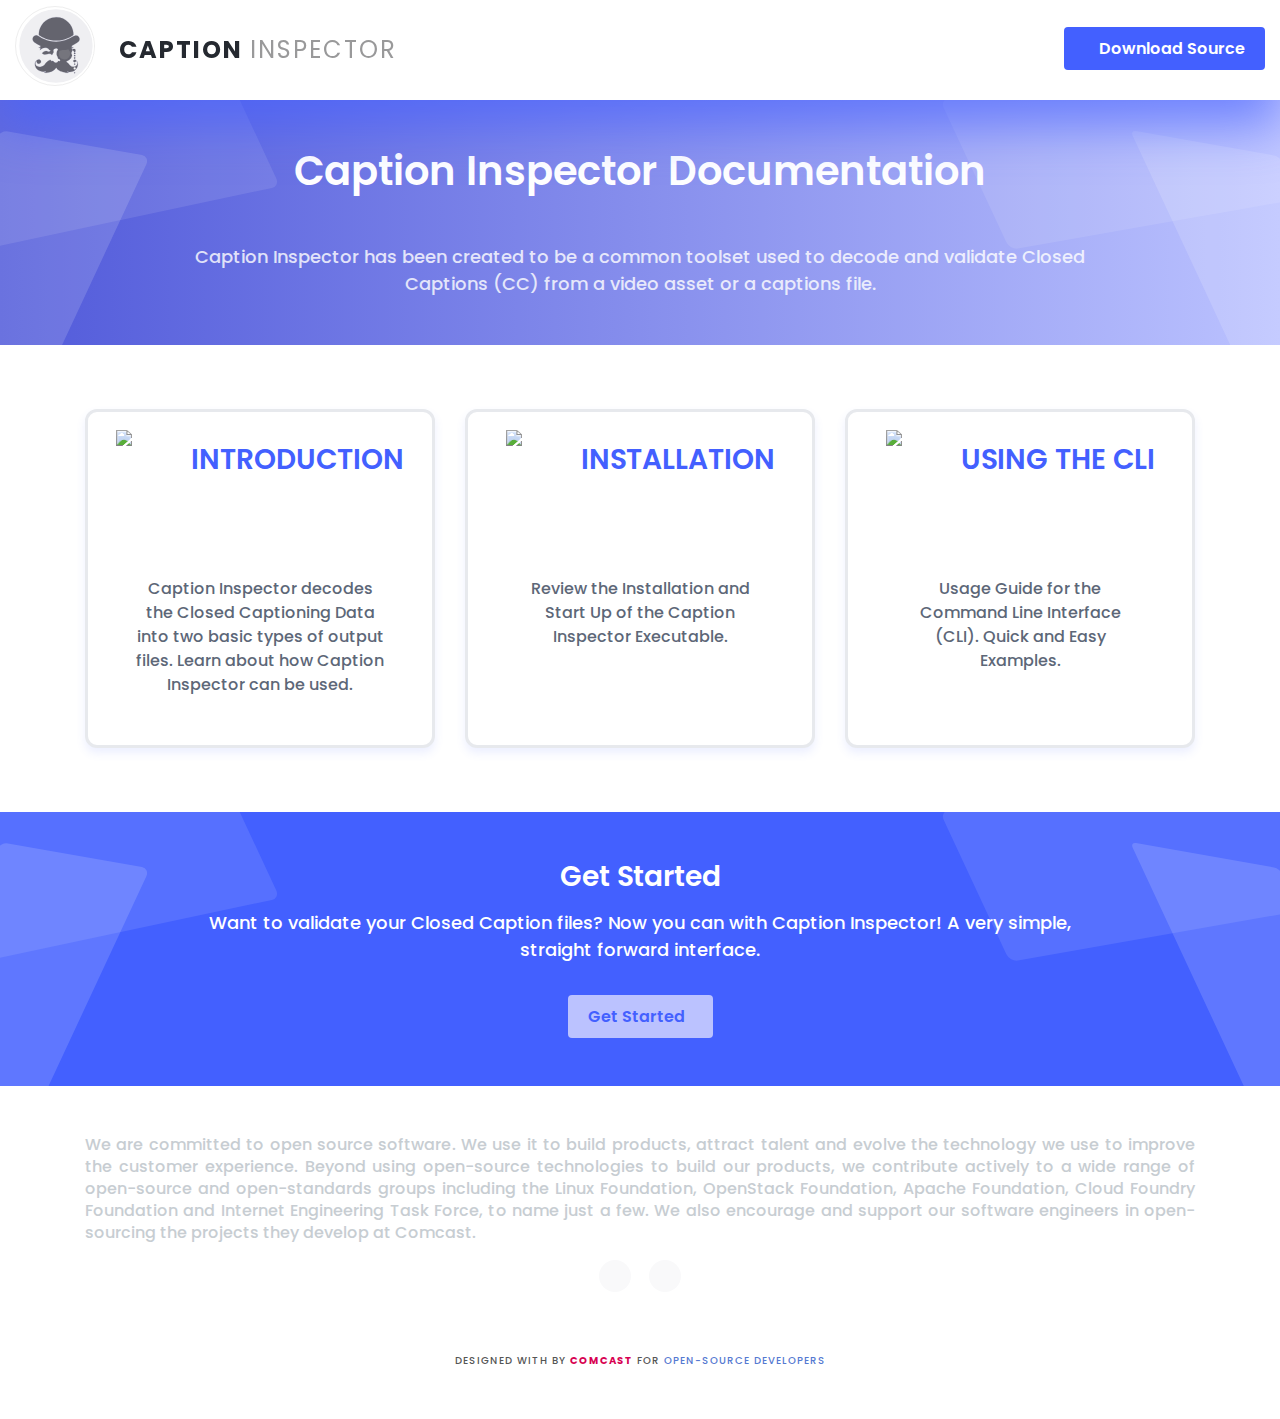
==== commit 71131f90: "wip: 2019-07-31 13:50:37" ====
--- a/docs/index.html
+++ b/docs/index.html
@@ -16,8 +16,9 @@
     <link href="https://fonts.googleapis.com/css?family=Poppins:300,400,500,600,700&display=swap"
             rel="stylesheet">
     <script defer src="./html/assets/fontawesome/js/all.min.js"></script>
-    <link href="./html/assets/scss/theme.css?clear" id="theme-style" rel="stylesheet">
-    <title>Caption Inspector | DOCUMENTATION</title>
+    <link href="./html/assets/scss/theme.css?clear=7-31-2019-001" id="theme-style" rel="stylesheet">
+    <link href="./html/assets/css/clouds.css?clear=7-31-2019-002" id="clouds-style" rel="stylesheet">
+    <title>Caption Inspector | Documentation</title>
     <!-- Comcast brings together the best in media and technology to create the world's best
     entertainment and online experiences. -->
     <style>
@@ -201,7 +202,8 @@
 <script src="./html/assets/js/jquery-3.4.1.min.js"></script>
 <script src="./html/assets/js/popper.min.js"></script>
 <script src="./html/assets/js/bootstrap.min.js"></script>
-<script></script>
+<script src="./html/assets/js/clouds.js"></script>
+<script>const clouds = new CloudGenerator("clouds", "cloudsfilter", "#4360FF");</script>
 </body>
 </html>
 
--- a/docs/html/assets/scss/theme.css
+++ b/docs/html/assets/scss/theme.css
@@ -22,7 +22,7 @@
   --white: #fff;
   --gray: #adb4c0;
   --gray-dark: #747f94;
-  --primary: #5579D2;
+  --primary: #4360FF;
   --secondary: #354C82;
   --success: #65d0a7;
   --info: #0272b6;
@@ -155,12 +155,12 @@
 }
 
 a {
-  color: #5579D2;
+  color: #4360FF;
   text-decoration: none;
   background-color: transparent;
 }
 a:hover {
-  color: #2e52ad;
+  color: #0026f6;
   text-decoration: underline;
 }
 
@@ -1559,21 +1559,21 @@
 .table-primary,
 .table-primary > th,
 .table-primary > td {
-  background-color: #cfd9f2;
+  background-color: #cad2ff;
 }
 .table-primary th,
 .table-primary td,
 .table-primary thead th,
 .table-primary tbody + tbody {
-  border-color: #a7b9e8;
+  border-color: #9dacff;
 }
 
 .table-hover .table-primary:hover {
-  background-color: #bbc9ed;
+  background-color: #b1bcff;
 }
 .table-hover .table-primary:hover > td,
 .table-hover .table-primary:hover > th {
-  background-color: #bbc9ed;
+  background-color: #b1bcff;
 }
 
 .table-secondary,
@@ -1842,9 +1842,9 @@
 .form-control:focus {
   color: #919aaa;
   background-color: #fff;
-  border-color: #bac8ed;
+  border-color: #c3ccff;
   outline: 0;
-  box-shadow: 0 0 0 0.2rem rgba(85, 121, 210, 0.25);
+  box-shadow: 0 0 0 0.2rem rgba(67, 96, 255, 0.25);
 }
 .form-control::placeholder {
   color: #adb4c0;
@@ -2287,7 +2287,7 @@
 }
 .btn:focus, .btn.focus {
   outline: 0;
-  box-shadow: 0 0 0 0.2rem rgba(85, 121, 210, 0.25);
+  box-shadow: 0 0 0 0.2rem rgba(67, 96, 255, 0.25);
 }
 .btn.disabled, .btn:disabled {
   opacity: 0.65;
@@ -2299,29 +2299,29 @@
 
 .btn-primary {
   color: #fff;
-  background-color: #5579D2;
-  border-color: #5579D2;
+  background-color: #4360FF;
+  border-color: #4360FF;
 }
 .btn-primary:hover {
   color: #fff;
-  background-color: #3761ca;
-  border-color: #335cc1;
+  background-color: #1d40ff;
+  border-color: #1035ff;
 }
 .btn-primary:focus, .btn-primary.focus {
-  box-shadow: 0 0 0 0.2rem rgba(111, 141, 217, 0.5);
+  box-shadow: 0 0 0 0.2rem rgba(95, 120, 255, 0.5);
 }
 .btn-primary.disabled, .btn-primary:disabled {
   color: #fff;
-  background-color: #5579D2;
-  border-color: #5579D2;
+  background-color: #4360FF;
+  border-color: #4360FF;
 }
 .btn-primary:not(:disabled):not(.disabled):active, .btn-primary:not(:disabled):not(.disabled).active, .show > .btn-primary.dropdown-toggle {
   color: #fff;
-  background-color: #335cc1;
-  border-color: #3057b7;
+  background-color: #1035ff;
+  border-color: #032aff;
 }
 .btn-primary:not(:disabled):not(.disabled):active:focus, .btn-primary:not(:disabled):not(.disabled).active:focus, .show > .btn-primary.dropdown-toggle:focus {
-  box-shadow: 0 0 0 0.2rem rgba(111, 141, 217, 0.5);
+  box-shadow: 0 0 0 0.2rem rgba(95, 120, 255, 0.5);
 }
 
 .btn-secondary {
@@ -2514,28 +2514,28 @@
 }
 
 .btn-outline-primary {
-  color: #5579D2;
-  border-color: #5579D2;
+  color: #4360FF;
+  border-color: #4360FF;
 }
 .btn-outline-primary:hover {
   color: #fff;
-  background-color: #5579D2;
-  border-color: #5579D2;
+  background-color: #4360FF;
+  border-color: #4360FF;
 }
 .btn-outline-primary:focus, .btn-outline-primary.focus {
-  box-shadow: 0 0 0 0.2rem rgba(85, 121, 210, 0.5);
+  box-shadow: 0 0 0 0.2rem rgba(67, 96, 255, 0.5);
 }
 .btn-outline-primary.disabled, .btn-outline-primary:disabled {
-  color: #5579D2;
+  color: #4360FF;
   background-color: transparent;
 }
 .btn-outline-primary:not(:disabled):not(.disabled):active, .btn-outline-primary:not(:disabled):not(.disabled).active, .show > .btn-outline-primary.dropdown-toggle {
   color: #fff;
-  background-color: #5579D2;
-  border-color: #5579D2;
+  background-color: #4360FF;
+  border-color: #4360FF;
 }
 .btn-outline-primary:not(:disabled):not(.disabled):active:focus, .btn-outline-primary:not(:disabled):not(.disabled).active:focus, .show > .btn-outline-primary.dropdown-toggle:focus {
-  box-shadow: 0 0 0 0.2rem rgba(85, 121, 210, 0.5);
+  box-shadow: 0 0 0 0.2rem rgba(67, 96, 255, 0.5);
 }
 
 .btn-outline-secondary {
@@ -2715,11 +2715,11 @@
 
 .btn-link {
   font-weight: 500;
-  color: #5579D2;
+  color: #4360FF;
   text-decoration: none;
 }
 .btn-link:hover {
-  color: #2e52ad;
+  color: #0026f6;
   text-decoration: underline;
 }
 .btn-link:focus, .btn-link.focus {
@@ -2993,7 +2993,7 @@
 .dropdown-item.active, .dropdown-item:active {
   color: #fff;
   text-decoration: none;
-  background-color: #5579D2;
+  background-color: #4360FF;
 }
 .dropdown-item.disabled, .dropdown-item:disabled {
   color: #adb4c0;
@@ -3315,19 +3315,19 @@
 }
 .custom-control-input:checked ~ .custom-control-label::before {
   color: #fff;
-  border-color: #5579D2;
-  background-color: #5579D2;
+  border-color: #4360FF;
+  background-color: #4360FF;
 }
 .custom-control-input:focus ~ .custom-control-label::before {
-  box-shadow: 0 0 0 0.2rem rgba(85, 121, 210, 0.25);
+  box-shadow: 0 0 0 0.2rem rgba(67, 96, 255, 0.25);
 }
 .custom-control-input:focus:not(:checked) ~ .custom-control-label::before {
-  border-color: #bac8ed;
+  border-color: #c3ccff;
 }
 .custom-control-input:not(:disabled):active ~ .custom-control-label::before {
   color: #fff;
-  background-color: #e2e8f7;
-  border-color: #e2e8f7;
+  background-color: #f6f7ff;
+  border-color: #f6f7ff;
 }
 .custom-control-input:disabled ~ .custom-control-label {
   color: #adb4c0;
@@ -3371,17 +3371,17 @@
   background-image: url("data:image/svg+xml,%3csvg xmlns='http://www.w3.org/2000/svg' viewBox='0 0 8 8'%3e%3cpath fill='%23fff' d='M6.564.75l-3.59 3.612-1.538-1.55L0 4.26 2.974 7.25 8 2.193z'/%3e%3c/svg%3e");
 }
 .custom-checkbox .custom-control-input:indeterminate ~ .custom-control-label::before {
-  border-color: #5579D2;
-  background-color: #5579D2;
+  border-color: #4360FF;
+  background-color: #4360FF;
 }
 .custom-checkbox .custom-control-input:indeterminate ~ .custom-control-label::after {
   background-image: url("data:image/svg+xml,%3csvg xmlns='http://www.w3.org/2000/svg' viewBox='0 0 4 4'%3e%3cpath stroke='%23fff' d='M0 2h4'/%3e%3c/svg%3e");
 }
 .custom-checkbox .custom-control-input:disabled:checked ~ .custom-control-label::before {
-  background-color: rgba(85, 121, 210, 0.5);
+  background-color: rgba(67, 96, 255, 0.5);
 }
 .custom-checkbox .custom-control-input:disabled:indeterminate ~ .custom-control-label::before {
-  background-color: rgba(85, 121, 210, 0.5);
+  background-color: rgba(67, 96, 255, 0.5);
 }
 
 .custom-radio .custom-control-label::before {
@@ -3391,7 +3391,7 @@
   background-image: url("data:image/svg+xml,%3csvg xmlns='http://www.w3.org/2000/svg' viewBox='-4 -4 8 8'%3e%3ccircle r='3' fill='%23fff'/%3e%3c/svg%3e");
 }
 .custom-radio .custom-control-input:disabled:checked ~ .custom-control-label::before {
-  background-color: rgba(85, 121, 210, 0.5);
+  background-color: rgba(67, 96, 255, 0.5);
 }
 
 .custom-switch {
@@ -3422,7 +3422,7 @@
   transform: translateX(0.75rem);
 }
 .custom-switch .custom-control-input:disabled:checked ~ .custom-control-label::before {
-  background-color: rgba(85, 121, 210, 0.5);
+  background-color: rgba(67, 96, 255, 0.5);
 }
 
 .custom-select {
@@ -3442,9 +3442,9 @@
   appearance: none;
 }
 .custom-select:focus {
-  border-color: #bac8ed;
+  border-color: #c3ccff;
   outline: 0;
-  box-shadow: 0 0 0 0.2rem rgba(85, 121, 210, 0.25);
+  box-shadow: 0 0 0 0.2rem rgba(67, 96, 255, 0.25);
 }
 .custom-select:focus::-ms-value {
   color: #919aaa;
@@ -3496,8 +3496,8 @@
   opacity: 0;
 }
 .custom-file-input:focus ~ .custom-file-label {
-  border-color: #bac8ed;
-  box-shadow: 0 0 0 0.2rem rgba(85, 121, 210, 0.25);
+  border-color: #c3ccff;
+  box-shadow: 0 0 0 0.2rem rgba(67, 96, 255, 0.25);
 }
 .custom-file-input:disabled ~ .custom-file-label {
   background-color: #f5f6f8;
@@ -3552,13 +3552,13 @@
   outline: none;
 }
 .custom-range:focus::-webkit-slider-thumb {
-  box-shadow: 0 0 0 1px #fff, 0 0 0 0.2rem rgba(85, 121, 210, 0.25);
+  box-shadow: 0 0 0 1px #fff, 0 0 0 0.2rem rgba(67, 96, 255, 0.25);
 }
 .custom-range:focus::-moz-range-thumb {
-  box-shadow: 0 0 0 1px #fff, 0 0 0 0.2rem rgba(85, 121, 210, 0.25);
+  box-shadow: 0 0 0 1px #fff, 0 0 0 0.2rem rgba(67, 96, 255, 0.25);
 }
 .custom-range:focus::-ms-thumb {
-  box-shadow: 0 0 0 1px #fff, 0 0 0 0.2rem rgba(85, 121, 210, 0.25);
+  box-shadow: 0 0 0 1px #fff, 0 0 0 0.2rem rgba(67, 96, 255, 0.25);
 }
 .custom-range::-moz-focus-outer {
   border: 0;
@@ -3567,7 +3567,7 @@
   width: 1rem;
   height: 1rem;
   margin-top: -0.25rem;
-  background-color: #5579D2;
+  background-color: #4360FF;
   border: 0;
   border-radius: 1rem;
   transition: background-color 0.15s ease-in-out, border-color 0.15s ease-in-out, box-shadow 0.15s ease-in-out;
@@ -3579,7 +3579,7 @@
   }
 }
 .custom-range::-webkit-slider-thumb:active {
-  background-color: #e2e8f7;
+  background-color: #f6f7ff;
 }
 .custom-range::-webkit-slider-runnable-track {
   width: 100%;
@@ -3593,7 +3593,7 @@
 .custom-range::-moz-range-thumb {
   width: 1rem;
   height: 1rem;
-  background-color: #5579D2;
+  background-color: #4360FF;
   border: 0;
   border-radius: 1rem;
   transition: background-color 0.15s ease-in-out, border-color 0.15s ease-in-out, box-shadow 0.15s ease-in-out;
@@ -3605,7 +3605,7 @@
   }
 }
 .custom-range::-moz-range-thumb:active {
-  background-color: #e2e8f7;
+  background-color: #f6f7ff;
 }
 .custom-range::-moz-range-track {
   width: 100%;
@@ -3622,7 +3622,7 @@
   margin-top: 0;
   margin-right: 0.2rem;
   margin-left: 0.2rem;
-  background-color: #5579D2;
+  background-color: #4360FF;
   border: 0;
   border-radius: 1rem;
   transition: background-color 0.15s ease-in-out, border-color 0.15s ease-in-out, box-shadow 0.15s ease-in-out;
@@ -3634,7 +3634,7 @@
   }
 }
 .custom-range::-ms-thumb:active {
-  background-color: #e2e8f7;
+  background-color: #f6f7ff;
 }
 .custom-range::-ms-track {
   width: 100%;
@@ -3741,7 +3741,7 @@
 .nav-pills .nav-link.active,
 .nav-pills .show > .nav-link {
   color: #fff;
-  background-color: #5579D2;
+  background-color: #4360FF;
 }
 
 .nav-fill .nav-item {
@@ -4342,13 +4342,13 @@
   padding: 0.5rem 0.75rem;
   margin-left: -1px;
   line-height: 1.25;
-  color: #5579D2;
+  color: #4360FF;
   background-color: #fff;
   border: 1px solid #e7e9ed;
 }
 .page-link:hover {
   z-index: 2;
-  color: #2e52ad;
+  color: #0026f6;
   text-decoration: none;
   background-color: #f5f6f8;
   border-color: #e7e9ed;
@@ -4356,7 +4356,7 @@
 .page-link:focus {
   z-index: 2;
   outline: 0;
-  box-shadow: 0 0 0 0.2rem rgba(85, 121, 210, 0.25);
+  box-shadow: 0 0 0 0.2rem rgba(67, 96, 255, 0.25);
 }
 
 .page-item:first-child .page-link {
@@ -4371,8 +4371,8 @@
 .page-item.active .page-link {
   z-index: 1;
   color: #fff;
-  background-color: #5579D2;
-  border-color: #5579D2;
+  background-color: #4360FF;
+  border-color: #4360FF;
 }
 .page-item.disabled .page-link {
   color: #adb4c0;
@@ -4448,15 +4448,15 @@
 
 .badge-primary {
   color: #fff;
-  background-color: #5579D2;
+  background-color: #4360FF;
 }
 a.badge-primary:hover, a.badge-primary:focus {
   color: #fff;
-  background-color: #335cc1;
+  background-color: #1035ff;
 }
 a.badge-primary:focus, a.badge-primary.focus {
   outline: 0;
-  box-shadow: 0 0 0 0.2rem rgba(85, 121, 210, 0.5);
+  box-shadow: 0 0 0 0.2rem rgba(67, 96, 255, 0.5);
 }
 
 .badge-secondary {
@@ -4596,15 +4596,15 @@
 }
 
 .alert-primary {
-  color: #2c3f6d;
-  background-color: #dde4f6;
-  border-color: #cfd9f2;
+  color: #233285;
+  background-color: #d9dfff;
+  border-color: #cad2ff;
 }
 .alert-primary hr {
-  border-top-color: #bbc9ed;
+  border-top-color: #b1bcff;
 }
 .alert-primary .alert-link {
-  color: #1d2a49;
+  color: #18235d;
 }
 
 .alert-secondary {
@@ -4715,7 +4715,7 @@
   color: #fff;
   text-align: center;
   white-space: nowrap;
-  background-color: #5579D2;
+  background-color: #4360FF;
   transition: width 0.6s ease;
 }
 @media (prefers-reduced-motion: reduce) {
@@ -4795,8 +4795,8 @@
 .list-group-item.active {
   z-index: 2;
   color: #fff;
-  background-color: #5579D2;
-  border-color: #5579D2;
+  background-color: #4360FF;
+  border-color: #4360FF;
 }
 
 .list-group-horizontal {
@@ -4915,17 +4915,17 @@
 }
 
 .list-group-item-primary {
-  color: #2c3f6d;
-  background-color: #cfd9f2;
+  color: #233285;
+  background-color: #cad2ff;
 }
 .list-group-item-primary.list-group-item-action:hover, .list-group-item-primary.list-group-item-action:focus {
-  color: #2c3f6d;
-  background-color: #bbc9ed;
+  color: #233285;
+  background-color: #b1bcff;
 }
 .list-group-item-primary.list-group-item-action.active {
   color: #fff;
-  background-color: #2c3f6d;
-  border-color: #2c3f6d;
+  background-color: #233285;
+  border-color: #233285;
 }
 
 .list-group-item-secondary {
@@ -5778,13 +5778,13 @@
 }
 
 .bg-primary {
-  background-color: #5579D2 !important;
+  background-color: #4360FF !important;
 }
 
 a.bg-primary:hover, a.bg-primary:focus,
 button.bg-primary:hover,
 button.bg-primary:focus {
-  background-color: #335cc1 !important;
+  background-color: #1035ff !important;
 }
 
 .bg-secondary {
@@ -5906,7 +5906,7 @@
 }
 
 .border-primary {
-  border-color: #5579D2 !important;
+  border-color: #4360FF !important;
 }
 
 .border-secondary {
@@ -9456,11 +9456,11 @@
 }
 
 .text-primary {
-  color: #5579D2 !important;
+  color: #4360FF !important;
 }
 
 a.text-primary:hover, a.text-primary:focus {
-  color: #2e52ad !important;
+  color: #0026f6 !important;
 }
 
 .text-secondary {
@@ -9716,9 +9716,9 @@
   text-decoration-color: rgba(37, 41, 48, 0.3);
 }
 a.theme-link:hover {
-  color: #5579D2;
-  -webkit-text-decoration-color: rgba(85, 121, 210, 0.8);
-  text-decoration-color: rgba(85, 121, 210, 0.8);
+  color: #4360FF;
+  -webkit-text-decoration-color: rgba(67, 96, 255, 0.8);
+  text-decoration-color: rgba(67, 96, 255, 0.8);
 }
 
 .btn {
@@ -9733,7 +9733,7 @@
   }
 }
 .btn:hover, .btn:active, .btn:focus {
-  box-shadow: 0 5px 15px 0 rgba(85, 121, 210, 0.15), 0 12px 24px -6px rgba(85, 121, 210, 0.15);
+  box-shadow: 0 5px 15px 0 rgba(67, 96, 255, 0.15), 0 12px 24px -6px rgba(67, 96, 255, 0.15);
 }
 
 .btn:focus, .btn.focus {
@@ -9741,7 +9741,7 @@
 }
 
 .btn-primary {
-  background: #5579D2;
+  background: #4360FF;
 }
 
 .btn-secondary {
@@ -9751,11 +9751,11 @@
 
 .btn-light {
   background: #bbc2ff;
-  color: #5579D2;
+  color: #4360FF;
 }
 .btn-light:hover {
   background: #bbc2ff;
-  color: #5579D2;
+  color: #4360FF;
 }
 
 .form-control {
@@ -9765,14 +9765,14 @@
   border-color: #a2abff;
 }
 .form-control:focus {
-  box-shadow: 0 5px 15px 0 rgba(85, 121, 210, 0.15);
+  box-shadow: 0 5px 15px 0 rgba(67, 96, 255, 0.15);
   outline: none;
 }
 
 .theme-icon-holder {
   display: inline-block;
   background: none;
-  color: #5579D2;
+  color: #4360FF;
   width: 32px;
   height: 32px;
   padding-top: 3px;
@@ -9781,7 +9781,7 @@
   border-radius: 50%;
 }
 .theme-icon-holder .svg-inline---fa {
-  color: #5579D2;
+  color: #4360FF;
 }
 
 .theme-bg-light {
@@ -9789,7 +9789,7 @@
 }
 
 .theme-bg-dark {
-  background: #5579D2;
+  background: #4360FF;
 }
 
 .theme-bg-shapes-right {
@@ -10043,19 +10043,19 @@
   padding-top: 2px;
 }
 .social-list li a {
-  color: #7d99dd;
+  color: #768bff;
 }
 .social-list li a:hover {
-  color: #5579D2;
+  color: #4360FF;
 }
 .social-list li:not(:last-child) {
   margin-right: 0.875rem;
 }
 
 .header {
-  -webkit-box-shadow: 0 1px 4px 0 rgba(85, 121, 210, 0.1);
-  -moz-box-shadow: 0 1px 4px 0 rgba(85, 121, 210, 0.1);
-  box-shadow: 0 1px 4px 0 rgba(85, 121, 210, 0.1);
+  -webkit-box-shadow: 0 1px 4px 0 rgba(67, 96, 255, 0.1);
+  -moz-box-shadow: 0 1px 4px 0 rgba(67, 96, 255, 0.1);
+  box-shadow: 0 1px 4px 0 rgba(67, 96, 255, 0.1);
   background: #fff;
 }
 
@@ -10106,17 +10106,17 @@
   -moz-transition: all 0.5s ease-out;
   -o-transition: all 0.5s ease-out;
   transition: all 0.5s ease-out;
-  -webkit-box-shadow: 0px 5px 10px rgba(85, 121, 210, 0.1) !important;
-  -moz-box-shadow: 0px 5px 10px rgba(85, 121, 210, 0.1) !important;
-  box-shadow: 0px 5px 10px rgba(85, 121, 210, 0.1) !important;
+  -webkit-box-shadow: 0px 5px 10px rgba(67, 96, 255, 0.1) !important;
+  -moz-box-shadow: 0px 5px 10px rgba(67, 96, 255, 0.1) !important;
+  box-shadow: 0px 5px 10px rgba(67, 96, 255, 0.1) !important;
 }
 .docs-overview .card svg {
   background-color: transparent !important;
 }
 .docs-overview .card:hover {
-  -webkit-box-shadow: 0px 20px 40px rgba(85, 121, 210, 0.6) !important;
-  -moz-box-shadow: 0px 20px 40px rgba(85, 121, 210, 0.6) !important;
-  box-shadow: 0px 20px 40px rgba(85, 121, 210, 0.6) !important;
+  -webkit-box-shadow: 0px 20px 40px rgba(67, 96, 255, 0.6) !important;
+  -moz-box-shadow: 0px 20px 40px rgba(67, 96, 255, 0.6) !important;
+  box-shadow: 0px 20px 40px rgba(67, 96, 255, 0.6) !important;
 }
 .docs-overview .card-icon-holder {
   width: 60px;
@@ -10173,14 +10173,14 @@
   color: white;
 }
 header.header.fixed-top {
-  -webkit-box-shadow: 0px 10px 20px rgba(85, 121, 210, 0.25) !important;
-  -moz-box-shadow: 0px 10px 20px rgba(85, 121, 210, 0.25) !important;
-  box-shadow: 0px 10px 20px rgba(85, 121, 210, 0.25) !important;
+  -webkit-box-shadow: 0px 10px 20px rgba(67, 96, 255, 0.25) !important;
+  -moz-box-shadow: 0px 10px 20px rgba(67, 96, 255, 0.25) !important;
+  box-shadow: 0px 10px 20px rgba(67, 96, 255, 0.25) !important;
 }
 header.header.fixed-top:hover {
-  -webkit-box-shadow: 0px 25px 50px rgba(85, 121, 210, 0.65) !important;
-  -moz-box-shadow: 0px 25px 50px rgba(85, 121, 210, 0.65) !important;
-  box-shadow: 0px 25px 50px rgba(85, 121, 210, 0.65) !important;
+  -webkit-box-shadow: 0px 25px 50px rgba(67, 96, 255, 0.65) !important;
+  -moz-box-shadow: 0px 25px 50px rgba(67, 96, 255, 0.65) !important;
+  box-shadow: 0px 25px 50px rgba(67, 96, 255, 0.65) !important;
 }
 header.header.fixed-top:hover > div.desktop-search-results {
   color: white !important;
@@ -10228,9 +10228,9 @@
   transition: all 1s ease-out;
 }
 .site-logo > .logo-container svg#CaptionInspectorCircle g.caption-inspector-logo circle.circle-background {
-  -webkit-box-shadow: 0px 40px 80px rgba(85, 121, 210, 0.75) !important;
-  -moz-box-shadow: 0px 40px 80px rgba(85, 121, 210, 0.75) !important;
-  box-shadow: 0px 40px 80px rgba(85, 121, 210, 0.75) !important;
+  -webkit-box-shadow: 0px 40px 80px rgba(67, 96, 255, 0.75) !important;
+  -moz-box-shadow: 0px 40px 80px rgba(67, 96, 255, 0.75) !important;
+  box-shadow: 0px 40px 80px rgba(67, 96, 255, 0.75) !important;
   fill: rgba(235, 235, 239, 0.79);
   stroke: rgba(255, 255, 255, 0.95);
   stroke-width: 1.6%;
@@ -10257,9 +10257,9 @@
   transition: all 0.5s ease-out;
 }
 .site-logo > .logo-container svg#CaptionInspectorCircle g.caption-inspector-logo:hover circle.circle-background {
-  -webkit-box-shadow: 0px 40px 80px rgba(85, 121, 210, 0.45) !important;
-  -moz-box-shadow: 0px 40px 80px rgba(85, 121, 210, 0.45) !important;
-  box-shadow: 0px 40px 80px rgba(85, 121, 210, 0.45) !important;
+  -webkit-box-shadow: 0px 40px 80px rgba(67, 96, 255, 0.45) !important;
+  -moz-box-shadow: 0px 40px 80px rgba(67, 96, 255, 0.45) !important;
+  box-shadow: 0px 40px 80px rgba(67, 96, 255, 0.45) !important;
   fill: #FFFFFD !important;
   stroke: #ffae14;
   stroke-width: 1%;
@@ -10299,7 +10299,7 @@
 }
 .search-form .search-btn:active, .search-form .search-btn:focus, .search-form .search-btn:hover {
   outline: none !important;
-  color: #5579D2;
+  color: #4360FF;
   -webkit-box-shadow: none;
   -moz-box-shadow: none;
   box-shadow: none;
@@ -10380,10 +10380,10 @@
 }
 .docs-sidebar::-webkit-scrollbar {
   width: 6px;
-  background-color: #f5f5f5;
+  background-color: rgba(67, 96, 255, 0.2);
 }
 .docs-sidebar::-webkit-scrollbar-thumb {
-  background-color: rgba(0, 0, 0, 0.125);
+  background-color: #4360ff;
   border-radius: 0.5rem;
 }
 @media (prefers-reduced-motion: reduce) {
@@ -10446,14 +10446,14 @@
   padding-top: 0.375rem;
 }
 .docs-nav .nav-link.active {
-  color: #5579D2;
+  color: #4360FF;
 }
 .docs-nav .nav-link.active:before {
-  background-color: #5579D2;
+  background-color: #4360FF;
 }
 .docs-nav .nav-link.active .theme-icon-holder {
   color: #FFF;
-  background: #5579D2;
+  background: #4360FF;
 }
 .docs-nav .nav-link:before {
   background-color: #bbc2ff;
@@ -11103,9 +11103,9 @@
   text-decoration-color: rgba(37, 41, 48, 0.3);
 }
 a.theme-link:hover {
-  color: #5579D2;
-  -webkit-text-decoration-color: rgba(85, 121, 210, 0.8);
-  text-decoration-color: rgba(85, 121, 210, 0.8);
+  color: #4360FF;
+  -webkit-text-decoration-color: rgba(67, 96, 255, 0.8);
+  text-decoration-color: rgba(67, 96, 255, 0.8);
 }
 
 .btn {
@@ -11120,7 +11120,7 @@
   }
 }
 .btn:hover, .btn:active, .btn:focus {
-  box-shadow: 0 5px 15px 0 rgba(85, 121, 210, 0.15), 0 12px 24px -6px rgba(85, 121, 210, 0.15);
+  box-shadow: 0 5px 15px 0 rgba(67, 96, 255, 0.15), 0 12px 24px -6px rgba(67, 96, 255, 0.15);
 }
 
 .btn:focus, .btn.focus {
@@ -11128,7 +11128,7 @@
 }
 
 .btn-primary {
-  background: #5579D2;
+  background: #4360FF;
 }
 
 .btn-secondary {
@@ -11138,11 +11138,11 @@
 
 .btn-light {
   background: #bbc2ff;
-  color: #5579D2;
+  color: #4360FF;
 }
 .btn-light:hover {
   background: #bbc2ff;
-  color: #5579D2;
+  color: #4360FF;
 }
 
 .form-control {
@@ -11152,14 +11152,14 @@
   border-color: #a2abff;
 }
 .form-control:focus {
-  box-shadow: 0 5px 15px 0 rgba(85, 121, 210, 0.15);
+  box-shadow: 0 5px 15px 0 rgba(67, 96, 255, 0.15);
   outline: none;
 }
 
 .theme-icon-holder {
   display: inline-block;
   background: none;
-  color: #5579D2;
+  color: #4360FF;
   width: 32px;
   height: 32px;
   padding-top: 3px;
@@ -11168,7 +11168,7 @@
   border-radius: 50%;
 }
 .theme-icon-holder .svg-inline---fa {
-  color: #5579D2;
+  color: #4360FF;
 }
 
 .theme-bg-light {
@@ -11176,7 +11176,7 @@
 }
 
 .theme-bg-dark {
-  background: #5579D2;
+  background: #4360FF;
 }
 
 .theme-bg-shapes-right {
@@ -11430,19 +11430,19 @@
   padding-top: 2px;
 }
 .social-list li a {
-  color: #7d99dd;
+  color: #768bff;
 }
 .social-list li a:hover {
-  color: #5579D2;
+  color: #4360FF;
 }
 .social-list li:not(:last-child) {
   margin-right: 0.875rem;
 }
 
 .header {
-  -webkit-box-shadow: 0 1px 4px 0 rgba(85, 121, 210, 0.1);
-  -moz-box-shadow: 0 1px 4px 0 rgba(85, 121, 210, 0.1);
-  box-shadow: 0 1px 4px 0 rgba(85, 121, 210, 0.1);
+  -webkit-box-shadow: 0 1px 4px 0 rgba(67, 96, 255, 0.1);
+  -moz-box-shadow: 0 1px 4px 0 rgba(67, 96, 255, 0.1);
+  box-shadow: 0 1px 4px 0 rgba(67, 96, 255, 0.1);
   background: #fff;
 }
 
@@ -11474,7 +11474,7 @@
 }
 .h-card:hover, .vcard:hover {
   cursor: pointer;
-  background-color: #5579D2;
+  background-color: #4360FF;
   border: 1px solid #bbc2ff;
 }
 
@@ -11510,7 +11510,7 @@
 .info-stack .btn {
   width: 100%;
   font-weight: bold;
-  color: #5579D2;
+  color: #4360FF;
   padding: 0;
 }
 .info-stack .btn-link:hover {
@@ -11533,37 +11533,37 @@
   border-radius: 4px !important;
   color: #44484c;
   border: none;
-  -webkit-box-shadow: 0px 0px 5px rgba(85, 121, 210, 0.15) !important;
-  -moz-box-shadow: 0px 0px 5px rgba(85, 121, 210, 0.15) !important;
-  box-shadow: 0px 0px 5px rgba(85, 121, 210, 0.15) !important;
+  -webkit-box-shadow: 0px 0px 5px rgba(67, 96, 255, 0.15) !important;
+  -moz-box-shadow: 0px 0px 5px rgba(67, 96, 255, 0.15) !important;
+  box-shadow: 0px 0px 5px rgba(67, 96, 255, 0.15) !important;
   cursor: pointer;
 }
 .tag:hover {
-  color: #5579D2;
+  color: #4360FF;
 }
 
 blockquote, .blockquote {
-  color: #5579D2;
+  color: #4360FF;
   position: relative !important;
   border-radius: 8px 8px 8px 8px !important;
   width: 100% !important;
-  border-top: 12px solid #5579D2;
-  border-bottom: 4px solid #5579D2;
+  border-top: 12px solid #4360FF;
+  border-bottom: 4px solid #4360FF;
   -webkit-font-smoothing: antialiased;
   -moz-osx-font-smoothing: grayscale;
   display: block !important;
   margin: 60px 0px !important;
   padding: 60px 60px !important;
-  -webkit-box-shadow: 0px 10px 30px rgba(85, 121, 210, 0.2) !important;
-  -moz-box-shadow: 0px 10px 30px rgba(85, 121, 210, 0.2) !important;
-  box-shadow: 0px 10px 30px rgba(85, 121, 210, 0.2) !important;
+  -webkit-box-shadow: 0px 10px 30px rgba(67, 96, 255, 0.2) !important;
+  -moz-box-shadow: 0px 10px 30px rgba(67, 96, 255, 0.2) !important;
+  box-shadow: 0px 10px 30px rgba(67, 96, 255, 0.2) !important;
   -webkit-transition: all 1s ease-out;
   -moz-transition: all 1s ease-out;
   -o-transition: all 1s ease-out;
   transition: all 1s ease-out;
 }
 blockquote *, .blockquote * {
-  color: #5579D2;
+  color: #4360FF;
 }
 blockquote.blockquote-lite, .blockquote.blockquote-lite {
   border-radius: 6px 6px 6px 6px !important;
@@ -11577,7 +11577,7 @@
   font-size: 35px !important;
   line-height: 35px !important;
   font-weight: 900 !important;
-  color: #5579D2;
+  color: #4360FF;
 }
 blockquote h4, .blockquote h4 {
   font-size: 22px !important;
@@ -11634,9 +11634,9 @@
   display: block !important;
 }
 blockquote:hover, .blockquote:hover {
-  -webkit-box-shadow: 0px 20px 80px rgba(85, 121, 210, 0.45) !important;
-  -moz-box-shadow: 0px 20px 80px rgba(85, 121, 210, 0.45) !important;
-  box-shadow: 0px 20px 80px rgba(85, 121, 210, 0.45) !important;
+  -webkit-box-shadow: 0px 20px 80px rgba(67, 96, 255, 0.45) !important;
+  -moz-box-shadow: 0px 20px 80px rgba(67, 96, 255, 0.45) !important;
+  box-shadow: 0px 20px 80px rgba(67, 96, 255, 0.45) !important;
 }
 blockquote:hover p.reference, .blockquote:hover p.reference {
   background-color: #fbfcfc;
@@ -11719,7 +11719,7 @@
 }
 
 .text-blue {
-  color: #5579D2 !important;
+  color: #4360FF !important;
 }
 
 .text-dark-blue {
@@ -11728,7 +11728,7 @@
 
 .bg-blue {
   color: #ffffff !important;
-  background-color: #5579D2 !important;
+  background-color: #4360FF !important;
 }
 
 .bg-dark-blue {
--- a/docs/html/assets/css/clouds.css
+++ b/docs/html/assets/css/clouds.css
@@ -0,0 +1,22 @@
+.page-header {
+    background-color: #515ada !important;
+    height: 100%;
+    background: linear-gradient(-90deg, #bbc2ff 0%, #515ada 100%);
+}
+.page-header:after {
+    position: fixed;
+    width: 100%;
+    text-align: center;
+}
+
+#clouds {
+    overflow: hidden;
+    width: 1px;
+    height: 1px;
+    -webkit-transform: translate(-100%, -100%);
+    transform: translate(-100%, -100%);
+    border-radius: 50%;
+    -webkit-filter: url(#cloudsfilter);
+    filter: url(#cloudsfilter);
+    transition: transform 36s ease-in-out;
+}
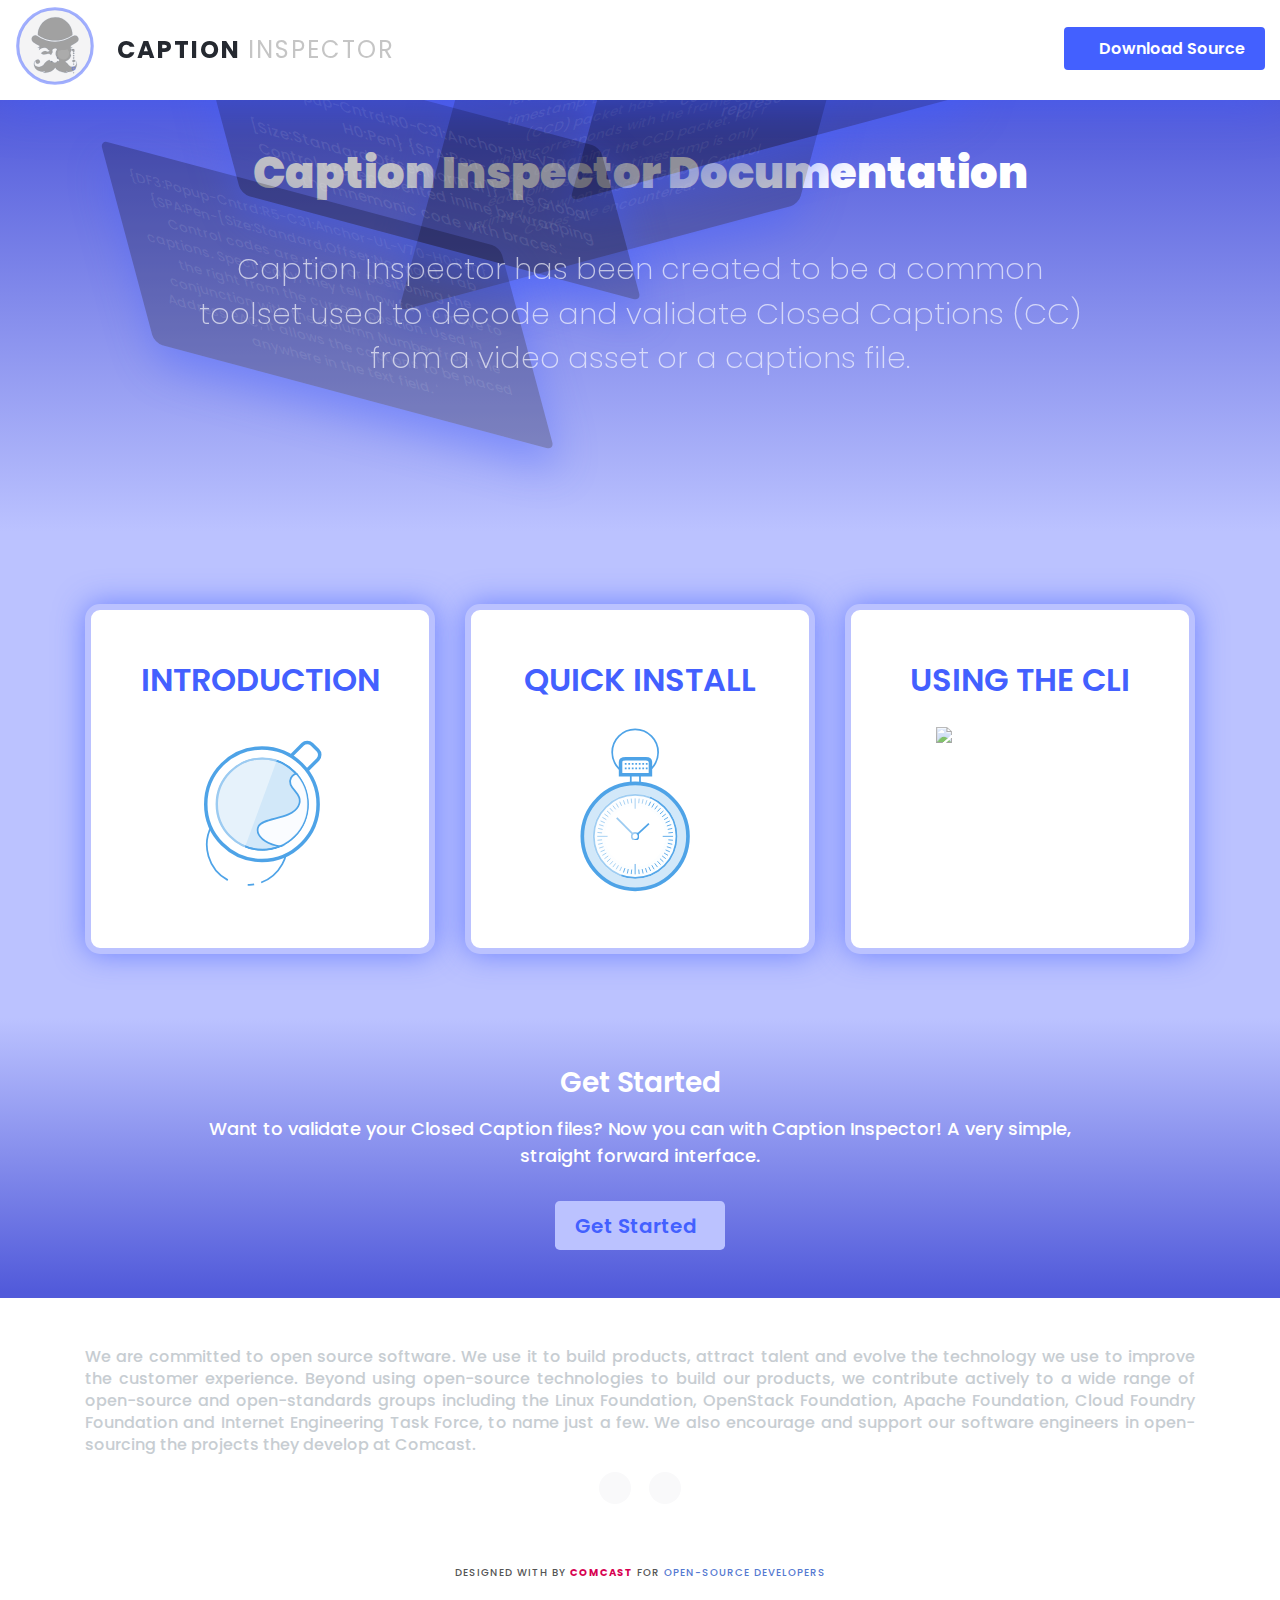
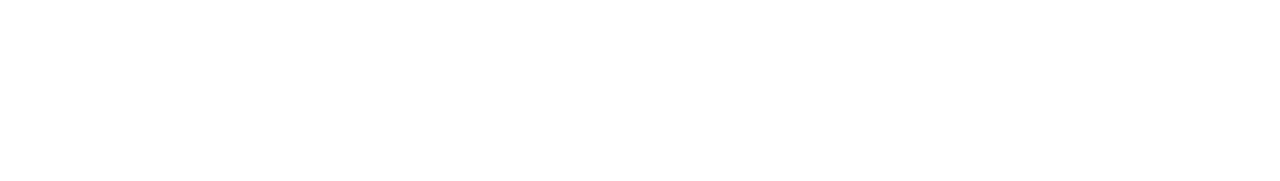
==== commit 49d868e5: "wip: 2019-07-31 13:50:37" ====
--- a/docs/index.html
+++ b/docs/index.html
@@ -24,7 +24,7 @@
     <style>
     </style>
 </head>
-<body>
+<body class="index-page">
 <a class="sr-only sr-only-focusable" href="#content">Skip to main content</a>
 
 <header class="header fixed-top">
@@ -87,10 +87,14 @@
         </div><!--//container-->
     </div>
 </header>
-<div class="page-header theme-bg-dark py-5 text-center position-relative">
+<!-- HERO -->
+<div class="page-header theme-bg-dark py-5 text-center position-relative" id="hero">
+    
+    <div id="clouds"></div>
+    
     <div class="theme-bg-shapes-right"></div>
     <div class="theme-bg-shapes-left"></div>
-    <div class="container">
+    <div class="container hero-container">
         <h1 class="page-heading single-col-max mx-auto">Caption Inspector <span
                 class="light">Documentation</span></h1>
         <div class="page-intro single-col-max mx-auto mt-5">Caption Inspector has been created to be a common toolset used to decode and validate Closed Captions (CC) from a video asset or a captions file.
@@ -100,53 +104,44 @@
 
 <div class="page-content">
     <div class="container">
-        <div class="docs-overview py-5">
+        <div class="index docs-overview py-5">
             <div class="row justify-content-center">
                 <div class="col-12 col-lg-4 py-3">
-                    <div class="card shadow-sm">
-                        <h3 class="text-center mb-5">
-								    <span class="card-icon-holder mr-2">
-								        <img src="./html/assets/illustrations/startup-9.svg" style="width:100%; display:block;margin: auto auto">
-							        </span>
-                            <span class="card-title-text text-uppercase text-blue">Introduction</span>
-                        </h3>
+                    <div class="card">
+                        <h3 class="title">Introduction</h3>
+                        <span class="icon">
+                            <img src="./html/assets/illustrations/startup-9.svg" style="">
+                        </span>
         
-                        <div class="card-text p-5 text-center">
-                            Caption Inspector decodes the Closed Captioning Data into two basic types of output files. Learn about how Caption Inspector can be used.
+                        <div class="description">
+                            Caption Inspector <span class="bold">Extracts</span> and <span class="bold">Decodes</span> Closed-Captions (CC) from various Video or Caption File Formats.
                         </div>
-                        <a class="card-link-mask" href="./html/docs-page.html#section-1"></a>
+                        <a class="link-mask" href="./html/docs-page.html#section-1"></a>
                     </div>
                     
                 </div>
                 <div class="col-12 col-lg-4 py-3">
-                    <div class="card shadow-sm">
-                        <h3 class="text-center mb-5">
-								    <span class="card-icon-holder icon mr-2">
-								        <img src="./html/assets/illustrations/startup-11.svg" style="width:100%; display:block;margin: auto auto">
-							        </span>
-                            <span class="card-title-text text-uppercase text-blue">Installation</span>
-                        </h3>
-        
-                        <div class="card-text p-5 text-center">
-                            Review the Installation and Start Up of the Caption Inspector
-                            Executable.
+                    <div class="card">
+                        <h3 class="title">Quick Install</h3>
+                        <span class="icon">
+                            <img src="./html/assets/illustrations/startup-11.svg">
+                        </span>
+                        <div class="description">
+                            Quick Installation and Start Up of the Caption Inspector Executable.
                         </div>
-                        <a class="card-link-mask" href="./html/docs-page.html#section-5-0"></a>
+                        <a class="link-mask" href="./html/docs-page.html#section-5-0"></a>
                     </div>
                 </div>
                 <div class="col-12 col-lg-4 py-3">
-                    <div class="card shadow-sm">
-                        <h3 class="text-center mb-5">
-								    <span class="card-icon-holder mr-2">
-								        <img src="./html/assets/illustrations/cli.svg" style="width:100%; display:block;margin: auto auto">
-							        </span>
-                            <span class="card-title-text text-uppercase text-blue">Using the CLI</span>
-                        </h3>
-        
-                        <div class="card-text p-5 text-center">
-                            Usage Guide for the Command Line Interface (CLI). Quick and Easy Examples.
+                    <div class="card">
+                        <h3 class="title">Using the CLI</h3>
+                        <span class="icon">
+                            <img src="./html/assets/illustrations/cli.svg">
+                        </span>
+                        <div class="description">
+                            Usage Guide for the <span class="bold">Command Line Interface</span> (CLI). Quick and Easy Examples.
                         </div>
-                        <a class="card-link-mask" href="./html/docs-page.html#section-5-3"></a>
+                        <a class="link-mask" href="./html/docs-page.html#section-5-3"></a>
                     </div>
                 </div>
                 
@@ -155,15 +150,13 @@
     </div>
 </div>
 <section class="cta-section text-center py-5 theme-bg-dark position-relative">
-    <div class="theme-bg-shapes-right"></div>
-    <div class="theme-bg-shapes-left"></div>
     <div class="container">
         <h3 class="mb-2 text-white mb-3">Get Started</h3>
         <div class="section-intro text-white mb-3 single-col-max mx-auto">Want to validate your Closed Caption files? Now you can with
             <a class="text-white" href="./html/docs-page.html">Caption Inspector</a>! A very simple, straight forward interface.
         </div>
         <div class="pt-3 text-center">
-            <a class="btn btn-light" href="https://github.com/Comcast/caption-inspector" target="Comcast/caption-inspector">Get Started<i
+            <a class="btn btn-light btn-lg" href="https://github.com/Comcast/caption-inspector" target="Comcast/caption-inspector">Get Started<i
                     class="fas fa-arrow-alt-circle-right ml-2"></i></a>
         </div>
     </div>
@@ -190,6 +183,7 @@
         </ul>
         <!--/*
         Although modified, this template used http://themes.3rdwavemedia.com themes (Docs).
+        https://themes.3rdwavemedia.com/bootstrap-templates/startup/coderdocs-free-bootstrap-4-documentation-template-for-software-projects/ nOriginal Bootstrap template is made by UX designer Xiaoying Riley.
         This template is released under the Creative Commons Attribution 3.0 License.
         Please keep the attribution link below when using for your own project. Thank you for your support. :)
         If you'd like to use the template without the attribution, you can buy the commercial license via our website: themes.3rdwavemedia.com */-->
@@ -198,12 +192,19 @@
         </small>
     </div>
 </footer>
+<svg width="0" id="filter-svg">
+    <filter id="cloudsfilter">
+        <feTurbulence type="fractalNoise" baseFrequency=".01" numOctaves="10" />
+        <feDisplacementMap in="SourceGraphic" scale="240" />
+    </filter>
+</svg>
+
 <!-- Javascript -->
 <script src="./html/assets/js/jquery-3.4.1.min.js"></script>
 <script src="./html/assets/js/popper.min.js"></script>
 <script src="./html/assets/js/bootstrap.min.js"></script>
 <script src="./html/assets/js/clouds.js"></script>
-<script>const clouds = new CloudGenerator("clouds", "cloudsfilter", "#4360FF");</script>
+<!--<script>const clouds = new CloudGenerator("hero", "cloudsfilter", "#4360FF");</script>-->
 </body>
 </html>
 
--- a/docs/html/assets/scss/theme.css
+++ b/docs/html/assets/scss/theme.css
@@ -9765,7 +9765,7 @@
   border-color: #a2abff;
 }
 .form-control:focus {
-  box-shadow: 0 5px 15px 0 rgba(67, 96, 255, 0.15);
+  box-shadow: 0 5px 15px 0 rgba(67, 96, 255, 0.25);
   outline: none;
 }
 
@@ -9793,205 +9793,199 @@
 }
 
 .theme-bg-shapes-right {
+  z-index: 0 !important;
+  padding: 20px !important;
   position: absolute;
   height: 100%;
-  width: 100%;
-  right: 0;
+  width: 100vw;
+  right: 0px;
   top: 0;
   overflow: hidden;
-  -webkit-transition: all 0.8s ease-out;
-  -moz-transition: all 0.8s ease-out;
-  -o-transition: all 0.8s ease-out;
-  transition: all 0.8s ease-out;
 }
 .theme-bg-shapes-right:before {
-  content: "";
+  transition: all 9s ease-in-out;
+  -webkit-transition: all 9s ease-in-out;
+  -moz-transition: all 9s ease-in-out;
+  -o-transition: all 9s ease-in-out;
+  border-radius: 8px;
+  -moz-transform: skew(-15deg, -15deg);
+  -o-transform: skew(-15deg, -15deg);
+  -ms-transform: skew(-15deg, -15deg);
+  -webkit-transform: skew(-15deg, -15deg);
+  transform: skew(-15deg, -15deg);
+  moz-transform-origin: top right;
+  -o-transform-origin: top right;
+  -ms-transform-origin: top right;
+  -webkit-transform-origin: top right;
+  transform-origin: top right;
+  -webkit-box-shadow: 0px 20px 40px rgba(67, 96, 255, 0.4) !important;
+  -moz-box-shadow: 0px 20px 40px rgba(67, 96, 255, 0.4) !important;
+  box-shadow: 0px 20px 40px rgba(67, 96, 255, 0.4) !important;
+  z-index: 0 !important;
+  padding: 40px !important;
+  color: rgba(250, 250, 255, 0.1);
+  background: rgba(0, 0, 25, 0.25);
+  font-size: 0.85em;
   width: 400px;
-  height: 150px;
-  background: rgba(255, 255, 255, 0.1);
+  height: auto;
+  content: "{DF1:Popup-Cntrd:R0-C31:Anchor-UL-V70-H0:Pen} {SPA:Pen-[Size:Standard,Offset:Normal]} 'On the leftmost portion of the document is the timestamp. Each Closed Caption Data (CCD) packet has a timestamp, whichcorresponds with the frame of the asset containing the CCD packet. For r eadability sake, the timestamp is only printed out when specific Global Control Codes are encountered.'";
   position: absolute;
-  right: -60px;
-  top: 0;
+  right: 400px;
+  top: -200px;
+}
+.theme-bg-shapes-right:after {
+  transition: all 7s ease-in-out;
+  -webkit-transition: all 7s ease-in-out;
+  -moz-transition: all 7s ease-in-out;
+  -o-transition: all 7s ease-in-out;
   border-radius: 8px;
-  -moz-transform: skew(25deg, -10deg);
-  -o-transform: skew(25deg, -10deg);
-  -ms-transform: skew(25deg, -10deg);
-  -webkit-transform: skew(25deg, -10deg);
-  transform: skew(25deg, -10deg);
+  -moz-transform: skew(-15deg, -15deg);
+  -o-transform: skew(-15deg, -15deg);
+  -ms-transform: skew(-15deg, -15deg);
+  -webkit-transform: skew(-15deg, -15deg);
+  transform: skew(-15deg, -15deg);
+  moz-transform-origin: top right;
+  -o-transform-origin: top right;
+  -ms-transform-origin: top right;
+  -webkit-transform-origin: top right;
+  transform-origin: top right;
+  -webkit-box-shadow: 0px 20px 40px rgba(67, 96, 255, 0.4) !important;
+  -moz-box-shadow: 0px 20px 40px rgba(67, 96, 255, 0.4) !important;
+  box-shadow: 0px 20px 40px rgba(67, 96, 255, 0.4) !important;
+  z-index: 0 !important;
+  padding: 40px !important;
+  position: absolute;
+  color: rgba(250, 250, 255, 0.1);
+  background: rgba(0, 0, 25, 0.25);
+  font-size: 1em;
+  width: 400px;
+  height: auto;
+  content: "{DF0:Popup-Cntrd:R0-C31:Anchor-UL-V70-H0:Pen} {SPA:Pen-[Size:Standard,Offset:Normal]} 'The Closed Caption Descriptor File contains a decoded binary representation'";
+  right: 250px;
+  top: -230px;
+}
+
+.theme-bg-shapes-left {
+  z-index: 0 !important;
+  padding: 40px !important;
+  position: absolute;
+  height: 100%;
+  width: 100vw;
+  left: 0px;
+  top: 0px;
+  overflow: hidden;
+}
+.theme-bg-shapes-left:before {
+  transition: all 8s ease-in-out;
+  -webkit-transition: all 8s ease-in-out;
+  -moz-transition: all 8s ease-in-out;
+  -o-transition: all 8s ease-in-out;
+  border-radius: 8px;
+  -moz-transform: skew(15deg, 15deg);
+  -o-transform: skew(15deg, 15deg);
+  -ms-transform: skew(15deg, 15deg);
+  -webkit-transform: skew(15deg, 15deg);
+  transform: skew(15deg, 15deg);
   moz-transform-origin: top left;
   -o-transform-origin: top left;
   -ms-transform-origin: top left;
   -webkit-transform-origin: top left;
   transform-origin: top left;
-  -webkit-transition: all 0.7s ease-out;
-  -moz-transition: all 0.7s ease-out;
-  -o-transition: all 0.7s ease-out;
-  transition: all 0.7s ease-out;
-}
-.theme-bg-shapes-right:after {
-  content: "";
-  width: 150px;
-  height: 600px;
-  background: rgba(255, 255, 255, 0.15);
+  -webkit-box-shadow: 0px 20px 40px rgba(67, 96, 255, 0.4) !important;
+  -moz-box-shadow: 0px 20px 40px rgba(67, 96, 255, 0.4) !important;
+  box-shadow: 0px 20px 40px rgba(67, 96, 255, 0.4) !important;
+  z-index: 0 !important;
+  padding: 20px !important;
   position: absolute;
-  right: 0px;
-  top: 30px;
-  border-radius: 6px;
-  -moz-transform: skew(25deg, 10deg);
-  -o-transform: skew(25deg, 10deg);
-  -ms-transform: skew(25deg, 10deg);
-  -webkit-transform: skew(25deg, 10deg);
-  transform: skew(25deg, 10deg);
+  color: rgba(250, 250, 255, 0.1);
+  background: rgba(0, 0, 25, 0.25);
+  font-size: 0.85em;
+  width: 400px;
+  height: auto;
+  content: "{DF3:Popup-Cntrd:R5-C31:Anchor-UL-V70-H0:Pen} {SPA:Pen-[Size:Standard,Offset:Normal]} 'Tab Control codes are used for positioning the captions. Specifically, they tell how far to move to the right from the current position. Used in conjunction with the Column Number from the Address PAC, it allows the captions to be placed anywhere in the text field. '";
+  left: 100px;
+  top: -50;
+}
+.theme-bg-shapes-left:after {
+  transition: all 6s ease-in-out;
+  -webkit-transition: all 6s ease-in-out;
+  -moz-transition: all 6s ease-in-out;
+  -o-transition: all 6s ease-in-out;
+  border-radius: 8px;
+  -moz-transform: skew(15deg, 15deg);
+  -o-transform: skew(15deg, 15deg);
+  -ms-transform: skew(15deg, 15deg);
+  -webkit-transform: skew(15deg, 15deg);
+  transform: skew(15deg, 15deg);
   moz-transform-origin: top left;
   -o-transform-origin: top left;
   -ms-transform-origin: top left;
   -webkit-transform-origin: top left;
   transform-origin: top left;
-  -webkit-transition: all 0.5s ease-out;
-  -moz-transition: all 0.5s ease-out;
-  -o-transition: all 0.5s ease-out;
-  transition: all 0.5s ease-out;
-}
-.theme-bg-shapes-right:hover:before {
-  content: "";
-  width: 300px;
-  height: 150px;
-  background: rgba(255, 255, 255, 0.1);
+  -webkit-box-shadow: 0px 20px 40px rgba(67, 96, 255, 0.4) !important;
+  -moz-box-shadow: 0px 20px 40px rgba(67, 96, 255, 0.4) !important;
+  box-shadow: 0px 20px 40px rgba(67, 96, 255, 0.4) !important;
+  z-index: 0 !important;
+  padding: 20px !important;
   position: absolute;
-  right: 60px;
+  color: rgba(250, 250, 255, 0.1);
+  background: rgba(0, 0, 25, 0.25);
+  font-size: 0.95em;
+  width: 400px;
+  height: auto;
+  content: "{DF0:Popup-Cntrd:R0-C31:Anchor-UL-V70-H0:Pen} {SPA:Pen-[Size:Standard,Offset:Normal]} 'The Global Control are represented inline by wrapping the mnemonic code with braces.'";
+  left: 200px;
+  top: -60px;
+}
+
+.page-header.theme-bg-dark {
+  background-color: #BBC2FF;
+  height: 440px !important;
+  background: linear-gradient(0deg, #BBC2FF 2%, #515ADA 100%);
+  position: relative;
+  transition: background 2s ease-in-out;
+  -webkit-transition: background 2s ease-in-out;
+  -moz-transition: background 2s ease-in-out;
+  -o-transition: background 2s ease-in-out;
+}
+.page-header.theme-bg-dark:hover .theme-bg-shapes-right:before {
+  right: 0px;
   top: 40px;
-  border-radius: 40px;
-  -moz-transform: skew(95deg, 110deg);
-  -o-transform: skew(95deg, 110deg);
-  -ms-transform: skew(95deg, 110deg);
-  -webkit-transform: skew(95deg, 110deg);
-  transform: skew(95deg, 110deg);
-  moz-transform-origin: top left;
-  -o-transform-origin: top left;
-  -ms-transform-origin: top left;
-  -webkit-transform-origin: top left;
-  transform-origin: top left;
-}
-.theme-bg-shapes-right:hover:after {
-  content: "";
-  width: 150px;
-  height: 600px;
-  background: rgba(255, 255, 255, 0.15);
-  position: absolute;
-  right: 30px;
+  -webkit-box-shadow: 0px 20px 40px rgba(67, 96, 255, 0.8) !important;
+  -moz-box-shadow: 0px 20px 40px rgba(67, 96, 255, 0.8) !important;
+  box-shadow: 0px 20px 40px rgba(67, 96, 255, 0.8) !important;
+  -moz-transform: skew(-5deg, -10deg);
+  -o-transform: skew(-5deg, -10deg);
+  -ms-transform: skew(-5deg, -10deg);
+  -webkit-transform: skew(-5deg, -10deg);
+  transform: skew(-5deg, -10deg);
+}
+.page-header.theme-bg-dark:hover .theme-bg-shapes-right:after {
+  right: -250px;
   top: 100px;
-  border-radius: 600px;
-  -moz-transform: skew(2deg, 70deg);
-  -o-transform: skew(2deg, 70deg);
-  -ms-transform: skew(2deg, 70deg);
-  -webkit-transform: skew(2deg, 70deg);
-  transform: skew(2deg, 70deg);
-  moz-transform-origin: top left;
-  -o-transform-origin: top left;
-  -ms-transform-origin: top left;
-  -webkit-transform-origin: top left;
-  transform-origin: top left;
-}
-
-.theme-bg-shapes-left {
-  position: absolute;
-  height: 100%;
-  width: 100%;
-  right: 0;
-  top: 0;
-  overflow: hidden;
-  -webkit-transition: all 0.6s ease-out;
-  -moz-transition: all 0.6s ease-out;
-  -o-transition: all 0.6s ease-out;
-  transition: all 0.6s ease-out;
-}
-.theme-bg-shapes-left:before {
-  -webkit-transition: all 0.8s ease-out;
-  -moz-transition: all 0.8s ease-out;
-  -o-transition: all 0.8s ease-out;
-  transition: all 0.8s ease-out;
-  content: "";
-  width: 300px;
-  height: 150px;
-  background: rgba(255, 255, 255, 0.1);
-  position: absolute;
-  left: -90px;
-  top: 0;
-  border-radius: 8px;
-  -moz-transform: skew(25deg, -12deg);
-  -o-transform: skew(25deg, -12deg);
-  -ms-transform: skew(25deg, -12deg);
-  -webkit-transform: skew(25deg, -12deg);
-  transform: skew(25deg, -12deg);
-  moz-transform-origin: top left;
-  -o-transform-origin: top left;
-  -ms-transform-origin: top left;
-  -webkit-transform-origin: top left;
-  transform-origin: top left;
-}
-.theme-bg-shapes-left:after {
-  -webkit-transition: all 0.5s ease-out;
-  -moz-transition: all 0.5s ease-out;
-  -o-transition: all 0.5s ease-out;
-  transition: all 0.5s ease-out;
-  content: "";
-  width: 150px;
-  height: 600px;
-  background: rgba(255, 255, 255, 0.15);
-  position: absolute;
-  left: 0px;
-  top: 30px;
-  border-radius: 8px;
-  -moz-transform: skew(-25deg, 10deg);
-  -o-transform: skew(-25deg, 10deg);
-  -ms-transform: skew(-25deg, 10deg);
-  -webkit-transform: skew(-25deg, 10deg);
-  transform: skew(-25deg, 10deg);
-  moz-transform-origin: top left;
-  -o-transform-origin: top left;
-  -ms-transform-origin: top left;
-  -webkit-transform-origin: top left;
-  transform-origin: top left;
-}
-.theme-bg-shapes-left:hover:before {
-  content: "";
-  width: 300px;
-  height: 150px;
-  background: rgba(255, 255, 255, 0.1);
-  position: absolute;
-  left: -90px;
-  top: 50px;
-  border-radius: 20px;
-  -moz-transform: skew(65deg, -12deg);
-  -o-transform: skew(65deg, -12deg);
-  -ms-transform: skew(65deg, -12deg);
-  -webkit-transform: skew(65deg, -12deg);
-  transform: skew(65deg, -12deg);
-  moz-transform-origin: top left;
-  -o-transform-origin: top left;
-  -ms-transform-origin: top left;
-  -webkit-transform-origin: top left;
-  transform-origin: top left;
-}
-.theme-bg-shapes-left:hover:after {
-  content: "";
-  width: 150px;
-  height: 600px;
-  background: rgba(255, 255, 255, 0.15);
-  position: absolute;
-  left: 100px;
-  top: 80px;
-  border-radius: 50px;
-  -moz-transform: skew(-25deg, 60deg);
-  -o-transform: skew(-25deg, 60deg);
-  -ms-transform: skew(-25deg, 60deg);
-  -webkit-transform: skew(-25deg, 60deg);
-  transform: skew(-25deg, 60deg);
-  moz-transform-origin: top left;
-  -o-transform-origin: top left;
-  -ms-transform-origin: top left;
-  -webkit-transform-origin: top left;
-  transform-origin: top left;
+  -moz-transform: skew(-5deg, -10deg);
+  -o-transform: skew(-5deg, -10deg);
+  -ms-transform: skew(-5deg, -10deg);
+  -webkit-transform: skew(-5deg, -10deg);
+  transform: skew(-5deg, -10deg);
+}
+.page-header.theme-bg-dark:hover .theme-bg-shapes-left:before {
+  left: -100px;
+  top: -60px;
+  -moz-transform: skew(-15deg, -15deg);
+  -o-transform: skew(-15deg, -15deg);
+  -ms-transform: skew(-15deg, -15deg);
+  -webkit-transform: skew(-15deg, -15deg);
+  transform: skew(-15deg, -15deg);
+}
+.page-header.theme-bg-dark:hover .theme-bg-shapes-left:after {
+  left: -300px;
+  top: 200px;
+  -moz-transform: skew(-15deg, -15deg);
+  -o-transform: skew(-15deg, -15deg);
+  -ms-transform: skew(-15deg, -15deg);
+  -webkit-transform: skew(-15deg, -15deg);
+  transform: skew(-15deg, -15deg);
 }
 
 /*********** Theme Utilities **********/
@@ -10023,14 +10017,17 @@
 }
 
 /* Page headers */
-.page-header.theme-bg-dark .page-heading {
+.page-header.theme-bg-dark .hero-container .page-heading, .page-header.theme-bg-light .hero-container .page-heading {
   color: #fff;
-}
-.page-header.theme-bg-dark .page-intro {
+  font-weight: 900;
+}
+.page-header.theme-bg-dark .hero-container .page-intro, .page-header.theme-bg-light .hero-container .page-intro {
+  font-size: 1.855rem;
   color: #fff;
-  -webkit-opacity: 0.8;
-  -moz-opacity: 0.8;
-  opacity: 0.8;
+  font-weight: 200;
+  -webkit-opacity: 0.65;
+  -moz-opacity: 0.65;
+  opacity: 0.65;
 }
 
 .social-list li {
@@ -10065,14 +10062,6 @@
 }
 
 /* Page related */
-.page-heading {
-  font-size: 2.5rem;
-}
-
-.page-intro {
-  font-size: 1.125rem;
-}
-
 .main-search-box {
   max-width: 600px;
 }
@@ -10096,55 +10085,114 @@
   transition: background-color 0.6s;
 }
 
-.docs-overview .card {
-  border-width: 3px;
-  border-radius: 12px !important;
-  border-color: #e7e9ed;
+.index.docs-overview .card {
+  color: #4360FF !important;
+  alignment: center;
+  text-align: center;
+  border-width: 6px;
+  border-radius: 15px !important;
+  border-color: #bbc2ff;
   position: relative;
-  height: 100%;
-  -webkit-transition: all 0.5s ease-out;
-  -moz-transition: all 0.5s ease-out;
-  -o-transition: all 0.5s ease-out;
-  transition: all 0.5s ease-out;
-  -webkit-box-shadow: 0px 5px 10px rgba(67, 96, 255, 0.1) !important;
-  -moz-box-shadow: 0px 5px 10px rgba(67, 96, 255, 0.1) !important;
-  box-shadow: 0px 5px 10px rgba(67, 96, 255, 0.1) !important;
-}
-.docs-overview .card svg {
+  height: 350px;
+  transition: all 1s ease-out;
+  -webkit-transition: all 1s ease-out;
+  -moz-transition: all 1s ease-out;
+  -o-transition: all 1s ease-out;
+  box-shadow: 0px 0px 30px rgba(67, 96, 255, 0.65) !important;
+  -webkit-box-shadow: 0px 0px 30px rgba(67, 96, 255, 0.65) !important;
+  -moz-box-shadow: 0px 0px 30px rgba(67, 96, 255, 0.65) !important;
+}
+.index.docs-overview .card > h3.title {
+  transition: all 0.6s ease-in-out;
+  -webkit-transition: all 0.6s ease-in-out;
+  -moz-transition: all 0.6s ease-in-out;
+  -o-transition: all 0.6s ease-in-out;
+  position: absolute;
+  text-transform: uppercase !important;
+  color: inherit !important;
+  text-align: inherit !important;
+  alignment: center;
+  font-size: 2rem;
+  top: 15%;
+  width: 100%;
+  height: 25%;
+}
+.index.docs-overview .card img > svg, .index.docs-overview .card svg {
   background-color: transparent !important;
 }
-.docs-overview .card:hover {
-  -webkit-box-shadow: 0px 20px 40px rgba(67, 96, 255, 0.6) !important;
-  -moz-box-shadow: 0px 20px 40px rgba(67, 96, 255, 0.6) !important;
-  box-shadow: 0px 20px 40px rgba(67, 96, 255, 0.6) !important;
-}
-.docs-overview .card-icon-holder {
-  width: 60px;
-  height: 60px;
-  font-size: 1.5rem;
-  margin-top: 2px !important;
+.index.docs-overview .card .icon {
+  opacity: 0.75 !important;
+  position: absolute;
+  top: 30%;
+  width: 100%;
+  height: 35%;
   padding-top: 1rem;
-  display: inline-block;
-}
-.docs-overview .card-title-text {
-  display: inline-block;
-  position: relative;
-  top: -0.3rem;
-}
-.docs-overview .card-link-mask {
+  display: block;
+}
+.index.docs-overview .card .icon > img, .index.docs-overview .card .icon svg {
+  display: block;
+  margin: auto auto;
+  width: 50% !important;
+}
+.index.docs-overview .card .icon svg {
+  background-color: transparent !important;
+}
+.index.docs-overview .card .description {
+  transition: opacity 0.6s ease-in-out;
+  -webkit-transition: opacity 0.6s ease-in-out;
+  -moz-transition: opacity 0.6s ease-in-out;
+  -o-transition: opacity 0.6s ease-in-out;
+  position: absolute;
+  opacity: 0;
+  color: inherit !important;
+  text-align: inherit !important;
+  alignment: center;
+  font-size: 1rem;
+  top: 50%;
+  bottom: 0px;
+  width: 100%;
+  height: 35%;
+  padding: 0px 15%;
+}
+.index.docs-overview .card .link-mask {
+  border-radius: 15px !important;
+  cursor: pointer;
+  box-shadow: inset 0px 0px 0px rgba(255, 255, 255, 0) !important;
+  -webkit-box-shadow: inset 0px 0px 0px rgba(255, 255, 255, 0) !important;
+  -moz-box-shadow: inset 0px 0px 0px rgba(255, 255, 255, 0) !important;
   position: absolute;
   width: 100%;
   height: 100%;
   top: 0;
   left: 0;
 }
+.index.docs-overview .card:hover {
+  color: white !important;
+  background: #96a1ff;
+  border-color: #4360FF;
+  box-shadow: inset 0px 0px 80px #4360ff !important;
+  -webkit-box-shadow: inset 0px 0px 80px #4360ff !important;
+  -moz-box-shadow: inset 0px 0px 80px #4360ff !important;
+}
+.index.docs-overview .card:hover h3.title {
+  color: white !important;
+  top: 25%;
+}
+.index.docs-overview .card:hover .description {
+  transition-delay: 0.5s !important;
+  opacity: 0.99;
+}
+.index.docs-overview .card:hover .icon {
+  transition-delay: 0.5s !important;
+  opacity: 0 !important;
+}
 
 /* Docs page */
 header.header {
-  -webkit-transition: all 1s ease-out;
-  -moz-transition: all 1s ease-out;
-  -o-transition: all 1s ease-out;
-  transition: all 1s ease-out;
+  transition: all 1s ease-in-out;
+  -webkit-transition: all 1s ease-in-out;
+  -moz-transition: all 1s ease-in-out;
+  -o-transition: all 1s ease-in-out;
   padding-top: 15px;
   height: 100px !important;
 }
@@ -10173,14 +10221,14 @@
   color: white;
 }
 header.header.fixed-top {
-  -webkit-box-shadow: 0px 10px 20px rgba(67, 96, 255, 0.25) !important;
-  -moz-box-shadow: 0px 10px 20px rgba(67, 96, 255, 0.25) !important;
-  box-shadow: 0px 10px 20px rgba(67, 96, 255, 0.25) !important;
+  box-shadow: 0px 0px 20px rgba(67, 96, 255, 0.25) !important;
+  -webkit-box-shadow: 0px 0px 20px rgba(67, 96, 255, 0.25) !important;
+  -moz-box-shadow: 0px 0px 20px rgba(67, 96, 255, 0.25) !important;
 }
 header.header.fixed-top:hover {
-  -webkit-box-shadow: 0px 25px 50px rgba(67, 96, 255, 0.65) !important;
-  -moz-box-shadow: 0px 25px 50px rgba(67, 96, 255, 0.65) !important;
-  box-shadow: 0px 25px 50px rgba(67, 96, 255, 0.65) !important;
+  box-shadow: 0px 0px 50px rgba(67, 96, 255, 0.65) !important;
+  -webkit-box-shadow: 0px 0px 50px rgba(67, 96, 255, 0.65) !important;
+  -moz-box-shadow: 0px 0px 50px rgba(67, 96, 255, 0.65) !important;
 }
 header.header.fixed-top:hover > div.desktop-search-results {
   color: white !important;
@@ -10191,12 +10239,25 @@
   margin-left: 20px;
   text-transform: uppercase !important;
   letter-spacing: 2px !important;
-  color: #444448 !important;
+  color: #444454 !important;
   font-weight: 900;
 }
 .navbar-brand .alt-text {
-  color: #99999a !important;
+  color: rgba(140, 140, 140, 0.5) !important;
   font-weight: 400 !important;
+}
+
+#hero {
+  position: relative;
+}
+
+#clouds {
+  position: absolute;
+  top: 0px;
+  left: 0px;
+  right: 0px;
+  bottom: 0px;
+  opacity: 0.2;
 }
 
 .site-logo > .logo-container {
@@ -10207,11 +10268,10 @@
   box-shadow: none !important;
   background: transparent !important;
   padding: 15px 0 0 1px !important;
-  border: 1px solid #eeeeee !important;
-  width: 80px !important;
-  height: 80px !important;
-  max-width: 80px !important;
-  max-height: 80px !important;
+  width: 78px !important;
+  height: 78px !important;
+  max-width: 78px !important;
+  max-height: 78px !important;
   display: inline-block !important;
 }
 .site-logo > .logo-container svg#CaptionInspectorCircle {
@@ -10222,52 +10282,52 @@
   margin: -15px 0 0 0;
 }
 .site-logo > .logo-container svg#CaptionInspectorCircle g.caption-inspector-logo {
+  transition: all 1s ease-out;
   -webkit-transition: all 1s ease-out;
   -moz-transition: all 1s ease-out;
   -o-transition: all 1s ease-out;
-  transition: all 1s ease-out;
 }
 .site-logo > .logo-container svg#CaptionInspectorCircle g.caption-inspector-logo circle.circle-background {
-  -webkit-box-shadow: 0px 40px 80px rgba(67, 96, 255, 0.75) !important;
-  -moz-box-shadow: 0px 40px 80px rgba(67, 96, 255, 0.75) !important;
-  box-shadow: 0px 40px 80px rgba(67, 96, 255, 0.75) !important;
-  fill: rgba(235, 235, 239, 0.79);
-  stroke: rgba(255, 255, 255, 0.95);
-  stroke-width: 1.6%;
-  -webkit-transition: all 0.7s ease-out;
-  -moz-transition: all 0.7s ease-out;
-  -o-transition: all 0.7s ease-out;
-  transition: all 0.7s ease-out;
+  box-shadow: 0px 0px 80px rgba(67, 96, 255, 0.75) !important;
+  -webkit-box-shadow: 0px 0px 80px rgba(67, 96, 255, 0.75) !important;
+  -moz-box-shadow: 0px 0px 80px rgba(67, 96, 255, 0.75) !important;
+  fill: rgba(145, 145, 155, 0.1);
+  stroke: rgba(67, 96, 255, 0.5);
+  stroke-width: 4%;
+  transition: all 0.7s ease-in-out;
+  -webkit-transition: all 0.7s ease-in-out;
+  -moz-transition: all 0.7s ease-in-out;
+  -o-transition: all 0.7s ease-in-out;
 }
 .site-logo > .logo-container svg#CaptionInspectorCircle g.caption-inspector-logo path.eye-glass {
   fill: rgba(255, 255, 255, 0.55);
   opacity: 0.2;
-  -webkit-transition: all 1.5s ease-out;
-  -moz-transition: all 1.5s ease-out;
-  -o-transition: all 1.5s ease-out;
-  transition: all 1.5s ease-out;
+  transition: all 1.5s ease-in-out;
+  -webkit-transition: all 1.5s ease-in-out;
+  -moz-transition: all 1.5s ease-in-out;
+  -o-transition: all 1.5s ease-in-out;
 }
 .site-logo > .logo-container svg#CaptionInspectorCircle g.caption-inspector-logo path.inspector-face {
-  fill: #64646e;
-  stroke: rgba(100, 100, 140, 0.2);
-  stroke-width: 1%;
-  -webkit-transition: all 0.5s ease-out;
-  -moz-transition: all 0.5s ease-out;
-  -o-transition: all 0.5s ease-out;
-  transition: all 0.5s ease-out;
+  fill: rgba(140, 140, 140, 0.8);
+  stroke: rgba(72, 103, 177, 0.2);
+  stroke-width: 0.5%;
+  transition: all 0.5s ease-in-out;
+  -webkit-transition: all 0.5s ease-in-out;
+  -moz-transition: all 0.5s ease-in-out;
+  -o-transition: all 0.5s ease-in-out;
 }
 .site-logo > .logo-container svg#CaptionInspectorCircle g.caption-inspector-logo:hover circle.circle-background {
-  -webkit-box-shadow: 0px 40px 80px rgba(67, 96, 255, 0.45) !important;
-  -moz-box-shadow: 0px 40px 80px rgba(67, 96, 255, 0.45) !important;
-  box-shadow: 0px 40px 80px rgba(67, 96, 255, 0.45) !important;
+  box-shadow: 0px 0px 80px rgba(67, 96, 255, 0.45) !important;
+  -webkit-box-shadow: 0px 0px 80px rgba(67, 96, 255, 0.45) !important;
+  -moz-box-shadow: 0px 0px 80px rgba(67, 96, 255, 0.45) !important;
   fill: #FFFFFD !important;
-  stroke: #ffae14;
-  stroke-width: 1%;
+  stroke: #ffca66;
+  stroke-width: 5%;
 }
 .site-logo > .logo-container svg#CaptionInspectorCircle g.caption-inspector-logo:hover path.inspector-face {
   fill: #ffa700 !important;
-  stroke: #f09d00;
-  stroke-width: 1%;
+  stroke: #ffd380;
+  stroke-width: 0.6%;
 }
 .site-logo > .logo-container svg#CaptionInspectorCircle g.caption-inspector-logo:hover path.eye-glass {
   opacity: 0.85;
@@ -10364,27 +10424,28 @@
   display: none;
   width: 350px;
   position: fixed;
-  z-index: 10;
-  top: 69px;
-  height: calc(100% - 69px);
-  background: #FFF;
+  z-index: 50;
+  top: 85px;
+  height: calc(100% - 85px);
+  background: #F9F9FF;
   overflow-y: auto;
   /* Forefox scrollbar */
-  scrollbar-color: rgba(0, 0, 0, 0.2) #f5f5f5;
+  scrollbar-color: rgba(67, 96, 255, 0.1);
   scrollbar-width: thin;
   /* Chrome webkit scrollbar */
-  transition: transform 0.35s ease-in-out;
-  -webkit-box-shadow: 1px 0 5px 0 rgba(0, 0, 0, 0.1);
-  -moz-box-shadow: 1px 0 5px 0 rgba(0, 0, 0, 0.1);
-  box-shadow: 1px 0 5px 0 rgba(0, 0, 0, 0.1);
+  border-right: 2px solid rgba(255, 255, 255, 0.75) !important;
+  transition: transform 0.5s ease-in-out;
+  -webkit-box-shadow: 3px 0 35px 0 rgba(67, 96, 255, 0.15);
+  -moz-box-shadow: 3px 0 35px 0 rgba(67, 96, 255, 0.15);
+  box-shadow: 3px 0 35px 0 rgba(67, 96, 255, 0.15);
 }
 .docs-sidebar::-webkit-scrollbar {
-  width: 6px;
+  width: 8px;
+  background-color: rgba(67, 96, 255, 0.1);
+}
+.docs-sidebar::-webkit-scrollbar-thumb {
   background-color: rgba(67, 96, 255, 0.2);
-}
-.docs-sidebar::-webkit-scrollbar-thumb {
-  background-color: #4360ff;
-  border-radius: 0.5rem;
+  border-radius: 2rem;
 }
 @media (prefers-reduced-motion: reduce) {
   .docs-sidebar {
@@ -10436,10 +10497,12 @@
   display: none;
 }
 .docs-nav .nav-link {
+  border-radius: 10px;
   display: inline-block;
   position: relative;
-  padding: 0.5rem 1rem;
+  padding: 6px 10px;
   color: #5d6778;
+  margin: 2px 0;
 }
 .docs-nav .nav-link .theme-icon-holder {
   font-size: 0.875rem;
@@ -10452,25 +10515,67 @@
   background-color: #4360FF;
 }
 .docs-nav .nav-link.active .theme-icon-holder {
-  color: #FFF;
+  color: #FFFFFF;
   background: #4360FF;
 }
 .docs-nav .nav-link:before {
-  background-color: #bbc2ff;
+  transition: all 0.4s ease-out;
+  -webkit-transition: all 0.4s ease-out;
+  -moz-transition: all 0.4s ease-out;
+  -o-transition: all 0.4s ease-out;
+  background-color: rgba(67, 96, 255, 0.1);
   content: " ";
   display: inline-block;
   height: inherit;
-  left: 0;
-  margin-top: -0.5rem;
+  left: -30px;
+  margin-top: 0rem;
   position: absolute;
-  width: 3px;
+  width: 6px;
   height: 100%;
-  border-radius: 1rem;
+  border-radius: 60px;
+}
+.docs-nav .nav-link:after {
+  transition: all 0.4s ease-out;
+  -webkit-transition: all 0.4s ease-out;
+  -moz-transition: all 0.4s ease-out;
+  -o-transition: all 0.4s ease-out;
+  background-color: rgba(67, 96, 255, 0.1);
+  content: " ";
+  display: inline-block;
+  opacity: 0;
+  height: 30px;
+  width: 30px;
+  left: -45px;
+  position: absolute;
+  border-radius: 100px;
+}
+.docs-nav .nav-link:hover {
+  background-color: rgba(67, 96, 255, 0.05);
+  color: #4360FF;
+}
+.docs-nav .nav-link:hover:before {
+  background-color: rgba(67, 96, 255, 0.5);
+  width: 15px;
+  height: 15px;
+  margin-top: 10px;
+  left: -35px;
+}
+.docs-nav .nav-link:hover:after {
+  background-color: rgba(67, 96, 255, 0.5);
+  opacity: 1;
+  height: 5px;
+  margin-top: 15px;
+  width: 8px;
+  left: -15px;
+}
+.docs-nav .nav-link:hover .outline-indicator {
+  color: #4360FF !important;
 }
 
 .docs-content {
-  margin-left: 300px;
-  padding-bottom: 500px;
+  margin-left: 350px;
+  padding-top: 100px;
+  padding-bottom: 200px;
 }
 
 .docs-article {
@@ -10552,7 +10657,7 @@
   margin-bottom: 1rem;
 }
 .callout-block code {
-  background: #FFF;
+  background: #FFFFFF;
 }
 .callout-block .callout-title {
   font-size: 1rem;
@@ -10597,13 +10702,31 @@
 .callout-block.callout-block-danger a {
   color: #ff0e0e;
 }
-
+.callout-block.small {
+  padding: 1rem;
+  margin-top: 1rem;
+  margin-bottom: 1rem;
+}
+
+.cta-section {
+  background: linear-gradient(0deg, #515ADA 0%, #BBC2FF 100%) !important;
+}
 .cta-section .container {
   position: relative;
   z-index: 10;
 }
 .cta-section .section-intro {
   font-size: 1.125rem;
+}
+
+body.index-page .page-header, body.index-page .page-header.theme-bg-dark {
+  background: linear-gradient(0deg, #BBC2FF 2%, #515ADA 100%);
+}
+body.index-page .page-content {
+  background: #BBC2FF;
+}
+body.index-page .cta-section {
+  background: linear-gradient(0deg, #515ADA 2%, #BBC2FF 100%) !important;
 }
 
 /* We occasionally use media queries that go in the other direction */
@@ -10783,7 +10906,7 @@
 
 .token.regex,
 .token.important {
-  color: #E90;
+  color: #EE9900;
 }
 
 .language-css .token.string,
@@ -10923,7 +11046,7 @@
   width: 3em;
   /* works for line-numbers below 1000 lines */
   letter-spacing: -1px;
-  border-right: 1px solid #999;
+  border-right: 1px solid #999999;
   -webkit-user-select: none;
   -moz-user-select: none;
   -ms-user-select: none;
@@ -10938,7 +11061,7 @@
 
 .line-numbers-rows > span:before {
   content: counter(linenumber);
-  color: #999;
+  color: #999999;
   display: block;
   padding-right: 0.8em;
   text-align: right;
@@ -11003,7 +11126,7 @@
 div.code-toolbar > .toolbar a,
 div.code-toolbar > .toolbar button,
 div.code-toolbar > .toolbar span {
-  color: #BBB;
+  color: #BBBBBB;
   font-size: 0.8em;
   padding: 0 0.5em;
   background: #F5F2F0;
@@ -11023,7 +11146,7 @@
 }
 
 .command-line-prompt {
-  border-right: 1px solid #999;
+  border-right: 1px solid #999999;
   display: block;
   float: left;
   font-size: 100%;
@@ -11037,7 +11160,7 @@
 }
 
 .command-line-prompt > span:before {
-  color: #999;
+  color: #999999;
   content: " ";
   display: block;
   padding-right: 0.8em;
@@ -11152,7 +11275,7 @@
   border-color: #a2abff;
 }
 .form-control:focus {
-  box-shadow: 0 5px 15px 0 rgba(67, 96, 255, 0.15);
+  box-shadow: 0 5px 15px 0 rgba(67, 96, 255, 0.25);
   outline: none;
 }
 
@@ -11180,205 +11303,199 @@
 }
 
 .theme-bg-shapes-right {
+  z-index: 0 !important;
+  padding: 20px !important;
   position: absolute;
   height: 100%;
-  width: 100%;
-  right: 0;
+  width: 100vw;
+  right: 0px;
   top: 0;
   overflow: hidden;
-  -webkit-transition: all 0.8s ease-out;
-  -moz-transition: all 0.8s ease-out;
-  -o-transition: all 0.8s ease-out;
-  transition: all 0.8s ease-out;
 }
 .theme-bg-shapes-right:before {
-  content: "";
+  transition: all 9s ease-in-out;
+  -webkit-transition: all 9s ease-in-out;
+  -moz-transition: all 9s ease-in-out;
+  -o-transition: all 9s ease-in-out;
+  border-radius: 8px;
+  -moz-transform: skew(-15deg, -15deg);
+  -o-transform: skew(-15deg, -15deg);
+  -ms-transform: skew(-15deg, -15deg);
+  -webkit-transform: skew(-15deg, -15deg);
+  transform: skew(-15deg, -15deg);
+  moz-transform-origin: top right;
+  -o-transform-origin: top right;
+  -ms-transform-origin: top right;
+  -webkit-transform-origin: top right;
+  transform-origin: top right;
+  -webkit-box-shadow: 0px 20px 40px rgba(67, 96, 255, 0.4) !important;
+  -moz-box-shadow: 0px 20px 40px rgba(67, 96, 255, 0.4) !important;
+  box-shadow: 0px 20px 40px rgba(67, 96, 255, 0.4) !important;
+  z-index: 0 !important;
+  padding: 40px !important;
+  color: rgba(250, 250, 255, 0.1);
+  background: rgba(0, 0, 25, 0.25);
+  font-size: 0.85em;
   width: 400px;
-  height: 150px;
-  background: rgba(255, 255, 255, 0.1);
+  height: auto;
+  content: "{DF1:Popup-Cntrd:R0-C31:Anchor-UL-V70-H0:Pen} {SPA:Pen-[Size:Standard,Offset:Normal]} 'On the leftmost portion of the document is the timestamp. Each Closed Caption Data (CCD) packet has a timestamp, whichcorresponds with the frame of the asset containing the CCD packet. For r eadability sake, the timestamp is only printed out when specific Global Control Codes are encountered.'";
   position: absolute;
-  right: -60px;
-  top: 0;
+  right: 400px;
+  top: -200px;
+}
+.theme-bg-shapes-right:after {
+  transition: all 7s ease-in-out;
+  -webkit-transition: all 7s ease-in-out;
+  -moz-transition: all 7s ease-in-out;
+  -o-transition: all 7s ease-in-out;
   border-radius: 8px;
-  -moz-transform: skew(25deg, -10deg);
-  -o-transform: skew(25deg, -10deg);
-  -ms-transform: skew(25deg, -10deg);
-  -webkit-transform: skew(25deg, -10deg);
-  transform: skew(25deg, -10deg);
+  -moz-transform: skew(-15deg, -15deg);
+  -o-transform: skew(-15deg, -15deg);
+  -ms-transform: skew(-15deg, -15deg);
+  -webkit-transform: skew(-15deg, -15deg);
+  transform: skew(-15deg, -15deg);
+  moz-transform-origin: top right;
+  -o-transform-origin: top right;
+  -ms-transform-origin: top right;
+  -webkit-transform-origin: top right;
+  transform-origin: top right;
+  -webkit-box-shadow: 0px 20px 40px rgba(67, 96, 255, 0.4) !important;
+  -moz-box-shadow: 0px 20px 40px rgba(67, 96, 255, 0.4) !important;
+  box-shadow: 0px 20px 40px rgba(67, 96, 255, 0.4) !important;
+  z-index: 0 !important;
+  padding: 40px !important;
+  position: absolute;
+  color: rgba(250, 250, 255, 0.1);
+  background: rgba(0, 0, 25, 0.25);
+  font-size: 1em;
+  width: 400px;
+  height: auto;
+  content: "{DF0:Popup-Cntrd:R0-C31:Anchor-UL-V70-H0:Pen} {SPA:Pen-[Size:Standard,Offset:Normal]} 'The Closed Caption Descriptor File contains a decoded binary representation'";
+  right: 250px;
+  top: -230px;
+}
+
+.theme-bg-shapes-left {
+  z-index: 0 !important;
+  padding: 40px !important;
+  position: absolute;
+  height: 100%;
+  width: 100vw;
+  left: 0px;
+  top: 0px;
+  overflow: hidden;
+}
+.theme-bg-shapes-left:before {
+  transition: all 8s ease-in-out;
+  -webkit-transition: all 8s ease-in-out;
+  -moz-transition: all 8s ease-in-out;
+  -o-transition: all 8s ease-in-out;
+  border-radius: 8px;
+  -moz-transform: skew(15deg, 15deg);
+  -o-transform: skew(15deg, 15deg);
+  -ms-transform: skew(15deg, 15deg);
+  -webkit-transform: skew(15deg, 15deg);
+  transform: skew(15deg, 15deg);
   moz-transform-origin: top left;
   -o-transform-origin: top left;
   -ms-transform-origin: top left;
   -webkit-transform-origin: top left;
   transform-origin: top left;
-  -webkit-transition: all 0.7s ease-out;
-  -moz-transition: all 0.7s ease-out;
-  -o-transition: all 0.7s ease-out;
-  transition: all 0.7s ease-out;
-}
-.theme-bg-shapes-right:after {
-  content: "";
-  width: 150px;
-  height: 600px;
-  background: rgba(255, 255, 255, 0.15);
+  -webkit-box-shadow: 0px 20px 40px rgba(67, 96, 255, 0.4) !important;
+  -moz-box-shadow: 0px 20px 40px rgba(67, 96, 255, 0.4) !important;
+  box-shadow: 0px 20px 40px rgba(67, 96, 255, 0.4) !important;
+  z-index: 0 !important;
+  padding: 20px !important;
   position: absolute;
-  right: 0px;
-  top: 30px;
-  border-radius: 6px;
-  -moz-transform: skew(25deg, 10deg);
-  -o-transform: skew(25deg, 10deg);
-  -ms-transform: skew(25deg, 10deg);
-  -webkit-transform: skew(25deg, 10deg);
-  transform: skew(25deg, 10deg);
+  color: rgba(250, 250, 255, 0.1);
+  background: rgba(0, 0, 25, 0.25);
+  font-size: 0.85em;
+  width: 400px;
+  height: auto;
+  content: "{DF3:Popup-Cntrd:R5-C31:Anchor-UL-V70-H0:Pen} {SPA:Pen-[Size:Standard,Offset:Normal]} 'Tab Control codes are used for positioning the captions. Specifically, they tell how far to move to the right from the current position. Used in conjunction with the Column Number from the Address PAC, it allows the captions to be placed anywhere in the text field. '";
+  left: 100px;
+  top: -50;
+}
+.theme-bg-shapes-left:after {
+  transition: all 6s ease-in-out;
+  -webkit-transition: all 6s ease-in-out;
+  -moz-transition: all 6s ease-in-out;
+  -o-transition: all 6s ease-in-out;
+  border-radius: 8px;
+  -moz-transform: skew(15deg, 15deg);
+  -o-transform: skew(15deg, 15deg);
+  -ms-transform: skew(15deg, 15deg);
+  -webkit-transform: skew(15deg, 15deg);
+  transform: skew(15deg, 15deg);
   moz-transform-origin: top left;
   -o-transform-origin: top left;
   -ms-transform-origin: top left;
   -webkit-transform-origin: top left;
   transform-origin: top left;
-  -webkit-transition: all 0.5s ease-out;
-  -moz-transition: all 0.5s ease-out;
-  -o-transition: all 0.5s ease-out;
-  transition: all 0.5s ease-out;
-}
-.theme-bg-shapes-right:hover:before {
-  content: "";
-  width: 300px;
-  height: 150px;
-  background: rgba(255, 255, 255, 0.1);
+  -webkit-box-shadow: 0px 20px 40px rgba(67, 96, 255, 0.4) !important;
+  -moz-box-shadow: 0px 20px 40px rgba(67, 96, 255, 0.4) !important;
+  box-shadow: 0px 20px 40px rgba(67, 96, 255, 0.4) !important;
+  z-index: 0 !important;
+  padding: 20px !important;
   position: absolute;
-  right: 60px;
+  color: rgba(250, 250, 255, 0.1);
+  background: rgba(0, 0, 25, 0.25);
+  font-size: 0.95em;
+  width: 400px;
+  height: auto;
+  content: "{DF0:Popup-Cntrd:R0-C31:Anchor-UL-V70-H0:Pen} {SPA:Pen-[Size:Standard,Offset:Normal]} 'The Global Control are represented inline by wrapping the mnemonic code with braces.'";
+  left: 200px;
+  top: -60px;
+}
+
+.page-header.theme-bg-dark {
+  background-color: #BBC2FF;
+  height: 440px !important;
+  background: linear-gradient(0deg, #BBC2FF 2%, #515ADA 100%);
+  position: relative;
+  transition: background 2s ease-in-out;
+  -webkit-transition: background 2s ease-in-out;
+  -moz-transition: background 2s ease-in-out;
+  -o-transition: background 2s ease-in-out;
+}
+.page-header.theme-bg-dark:hover .theme-bg-shapes-right:before {
+  right: 0px;
   top: 40px;
-  border-radius: 40px;
-  -moz-transform: skew(95deg, 110deg);
-  -o-transform: skew(95deg, 110deg);
-  -ms-transform: skew(95deg, 110deg);
-  -webkit-transform: skew(95deg, 110deg);
-  transform: skew(95deg, 110deg);
-  moz-transform-origin: top left;
-  -o-transform-origin: top left;
-  -ms-transform-origin: top left;
-  -webkit-transform-origin: top left;
-  transform-origin: top left;
-}
-.theme-bg-shapes-right:hover:after {
-  content: "";
-  width: 150px;
-  height: 600px;
-  background: rgba(255, 255, 255, 0.15);
-  position: absolute;
-  right: 30px;
+  -webkit-box-shadow: 0px 20px 40px rgba(67, 96, 255, 0.8) !important;
+  -moz-box-shadow: 0px 20px 40px rgba(67, 96, 255, 0.8) !important;
+  box-shadow: 0px 20px 40px rgba(67, 96, 255, 0.8) !important;
+  -moz-transform: skew(-5deg, -10deg);
+  -o-transform: skew(-5deg, -10deg);
+  -ms-transform: skew(-5deg, -10deg);
+  -webkit-transform: skew(-5deg, -10deg);
+  transform: skew(-5deg, -10deg);
+}
+.page-header.theme-bg-dark:hover .theme-bg-shapes-right:after {
+  right: -250px;
   top: 100px;
-  border-radius: 600px;
-  -moz-transform: skew(2deg, 70deg);
-  -o-transform: skew(2deg, 70deg);
-  -ms-transform: skew(2deg, 70deg);
-  -webkit-transform: skew(2deg, 70deg);
-  transform: skew(2deg, 70deg);
-  moz-transform-origin: top left;
-  -o-transform-origin: top left;
-  -ms-transform-origin: top left;
-  -webkit-transform-origin: top left;
-  transform-origin: top left;
-}
-
-.theme-bg-shapes-left {
-  position: absolute;
-  height: 100%;
-  width: 100%;
-  right: 0;
-  top: 0;
-  overflow: hidden;
-  -webkit-transition: all 0.6s ease-out;
-  -moz-transition: all 0.6s ease-out;
-  -o-transition: all 0.6s ease-out;
-  transition: all 0.6s ease-out;
-}
-.theme-bg-shapes-left:before {
-  -webkit-transition: all 0.8s ease-out;
-  -moz-transition: all 0.8s ease-out;
-  -o-transition: all 0.8s ease-out;
-  transition: all 0.8s ease-out;
-  content: "";
-  width: 300px;
-  height: 150px;
-  background: rgba(255, 255, 255, 0.1);
-  position: absolute;
-  left: -90px;
-  top: 0;
-  border-radius: 8px;
-  -moz-transform: skew(25deg, -12deg);
-  -o-transform: skew(25deg, -12deg);
-  -ms-transform: skew(25deg, -12deg);
-  -webkit-transform: skew(25deg, -12deg);
-  transform: skew(25deg, -12deg);
-  moz-transform-origin: top left;
-  -o-transform-origin: top left;
-  -ms-transform-origin: top left;
-  -webkit-transform-origin: top left;
-  transform-origin: top left;
-}
-.theme-bg-shapes-left:after {
-  -webkit-transition: all 0.5s ease-out;
-  -moz-transition: all 0.5s ease-out;
-  -o-transition: all 0.5s ease-out;
-  transition: all 0.5s ease-out;
-  content: "";
-  width: 150px;
-  height: 600px;
-  background: rgba(255, 255, 255, 0.15);
-  position: absolute;
-  left: 0px;
-  top: 30px;
-  border-radius: 8px;
-  -moz-transform: skew(-25deg, 10deg);
-  -o-transform: skew(-25deg, 10deg);
-  -ms-transform: skew(-25deg, 10deg);
-  -webkit-transform: skew(-25deg, 10deg);
-  transform: skew(-25deg, 10deg);
-  moz-transform-origin: top left;
-  -o-transform-origin: top left;
-  -ms-transform-origin: top left;
-  -webkit-transform-origin: top left;
-  transform-origin: top left;
-}
-.theme-bg-shapes-left:hover:before {
-  content: "";
-  width: 300px;
-  height: 150px;
-  background: rgba(255, 255, 255, 0.1);
-  position: absolute;
-  left: -90px;
-  top: 50px;
-  border-radius: 20px;
-  -moz-transform: skew(65deg, -12deg);
-  -o-transform: skew(65deg, -12deg);
-  -ms-transform: skew(65deg, -12deg);
-  -webkit-transform: skew(65deg, -12deg);
-  transform: skew(65deg, -12deg);
-  moz-transform-origin: top left;
-  -o-transform-origin: top left;
-  -ms-transform-origin: top left;
-  -webkit-transform-origin: top left;
-  transform-origin: top left;
-}
-.theme-bg-shapes-left:hover:after {
-  content: "";
-  width: 150px;
-  height: 600px;
-  background: rgba(255, 255, 255, 0.15);
-  position: absolute;
-  left: 100px;
-  top: 80px;
-  border-radius: 50px;
-  -moz-transform: skew(-25deg, 60deg);
-  -o-transform: skew(-25deg, 60deg);
-  -ms-transform: skew(-25deg, 60deg);
-  -webkit-transform: skew(-25deg, 60deg);
-  transform: skew(-25deg, 60deg);
-  moz-transform-origin: top left;
-  -o-transform-origin: top left;
-  -ms-transform-origin: top left;
-  -webkit-transform-origin: top left;
-  transform-origin: top left;
+  -moz-transform: skew(-5deg, -10deg);
+  -o-transform: skew(-5deg, -10deg);
+  -ms-transform: skew(-5deg, -10deg);
+  -webkit-transform: skew(-5deg, -10deg);
+  transform: skew(-5deg, -10deg);
+}
+.page-header.theme-bg-dark:hover .theme-bg-shapes-left:before {
+  left: -100px;
+  top: -60px;
+  -moz-transform: skew(-15deg, -15deg);
+  -o-transform: skew(-15deg, -15deg);
+  -ms-transform: skew(-15deg, -15deg);
+  -webkit-transform: skew(-15deg, -15deg);
+  transform: skew(-15deg, -15deg);
+}
+.page-header.theme-bg-dark:hover .theme-bg-shapes-left:after {
+  left: -300px;
+  top: 200px;
+  -moz-transform: skew(-15deg, -15deg);
+  -o-transform: skew(-15deg, -15deg);
+  -ms-transform: skew(-15deg, -15deg);
+  -webkit-transform: skew(-15deg, -15deg);
+  transform: skew(-15deg, -15deg);
 }
 
 /*********** Theme Utilities **********/
@@ -11410,14 +11527,17 @@
 }
 
 /* Page headers */
-.page-header.theme-bg-dark .page-heading {
+.page-header.theme-bg-dark .hero-container .page-heading, .page-header.theme-bg-light .hero-container .page-heading {
   color: #fff;
-}
-.page-header.theme-bg-dark .page-intro {
+  font-weight: 900;
+}
+.page-header.theme-bg-dark .hero-container .page-intro, .page-header.theme-bg-light .hero-container .page-intro {
+  font-size: 1.855rem;
   color: #fff;
-  -webkit-opacity: 0.8;
-  -moz-opacity: 0.8;
-  opacity: 0.8;
+  font-weight: 200;
+  -webkit-opacity: 0.65;
+  -moz-opacity: 0.65;
+  opacity: 0.65;
 }
 
 .social-list li {
@@ -11452,14 +11572,6 @@
 }
 
 /* Page related */
-.page-heading {
-  font-size: 2.5rem;
-}
-
-.page-intro {
-  font-size: 1.125rem;
-}
-
 .h-card, .vcard {
   padding: 15px 25px;
   border-radius: 8px !important;
--- a/docs/html/assets/css/clouds.css
+++ b/docs/html/assets/css/clouds.css
@@ -1,22 +1,28 @@
-.page-header {
-    background-color: #515ada !important;
-    height: 100%;
-    background: linear-gradient(-90deg, #bbc2ff 0%, #515ada 100%);
+
+#cloudsfilter {
+    position: relative;
 }
-.page-header:after {
-    position: fixed;
-    width: 100%;
-    text-align: center;
+#hero:after {
+    position   : fixed;
+    width      : 100%;
+    text-align : center;
 }
-
 #clouds {
-    overflow: hidden;
-    width: 1px;
-    height: 1px;
-    -webkit-transform: translate(-100%, -100%);
-    transform: translate(-100%, -100%);
-    border-radius: 50%;
-    -webkit-filter: url(#cloudsfilter);
-    filter: url(#cloudsfilter);
-    transition: transform 36s ease-in-out;
+    position: absolute;
+    top:0px;
+    left:0px;
+    right:0px;
+    bottom:0px;
+    opacity : 0.50;
+    overflow              : hidden;
+    width                 : 1px;
+    height                : 1px;
+    /*transition            : all 36s ease-in-out;*/
+    /*-webkit-transition    : all 36s ease-in-out;*/
+    transform             : translate(-80%, -100%);
+    -webkit-transform     : translate(-80%, -100%);
+    border-radius         : 42%;
+    -webkit-border-radius : 42%;
+    filter                : url(#cloudsfilter);
+    -webkit-filter        : url(#cloudsfilter);
 }
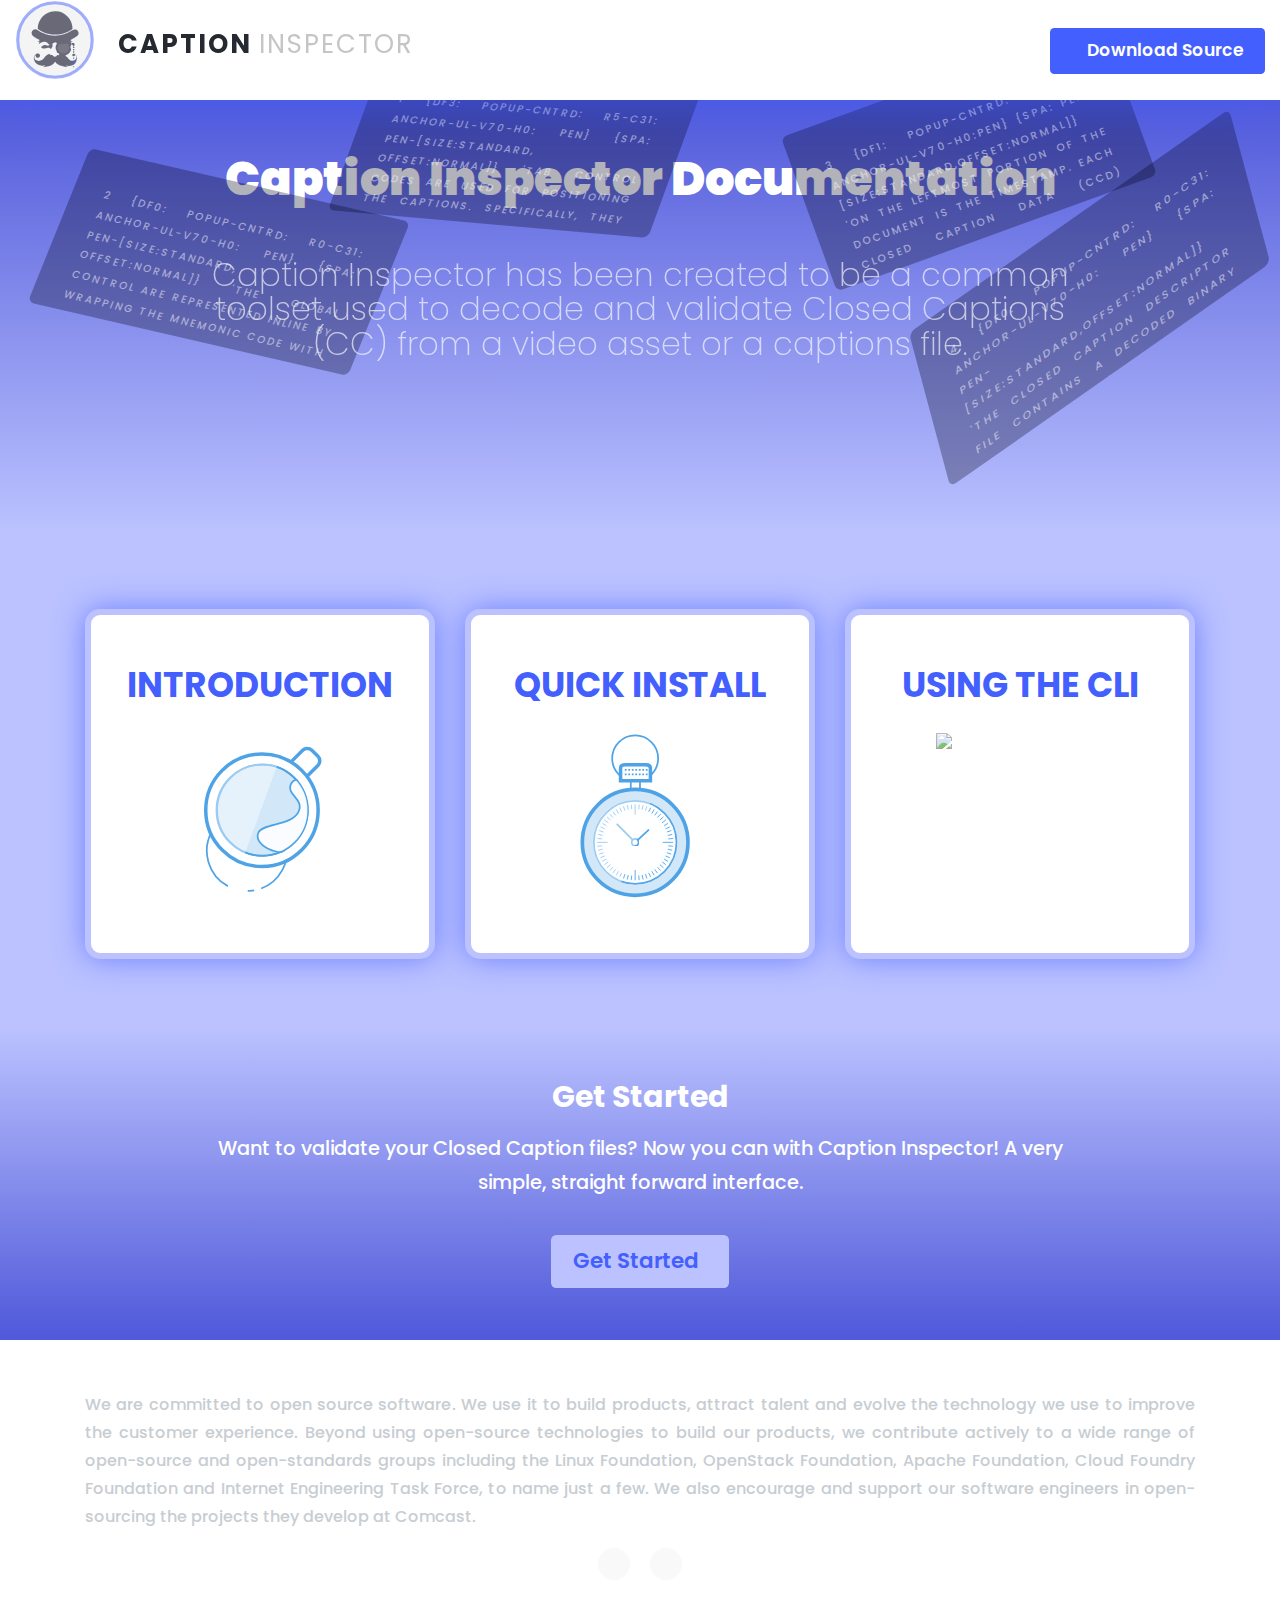
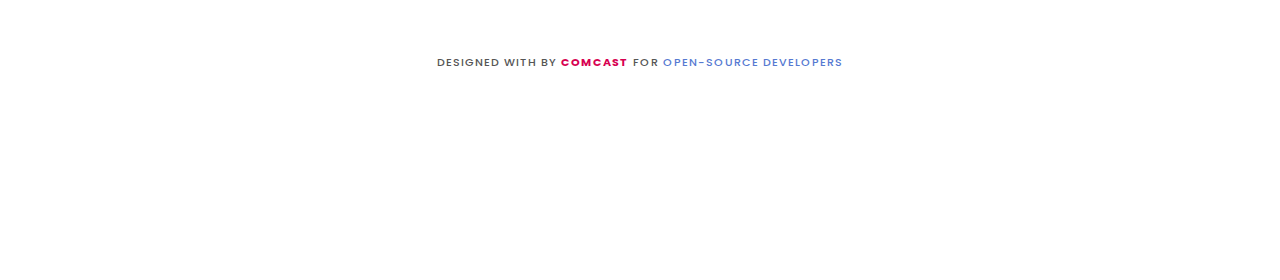
==== commit 1860b2b0: "wip: 2019-07-31 13:50:37" ====
--- a/docs/index.html
+++ b/docs/index.html
@@ -89,9 +89,7 @@
 </header>
 <!-- HERO -->
 <div class="page-header theme-bg-dark py-5 text-center position-relative" id="hero">
-    
     <div id="clouds"></div>
-    
     <div class="theme-bg-shapes-right"></div>
     <div class="theme-bg-shapes-left"></div>
     <div class="container hero-container">
--- a/docs/html/assets/scss/theme.css
+++ b/docs/html/assets/scss/theme.css
@@ -9669,7 +9669,19 @@
 */
 /* ============= Theme Mixins ============= */
 /* ============= Base ============= */
-/*********** Theme Generic **********/
+/* ============= Theme Mixins ============= */
+@media screen and (min-width: 320px) {
+  html, body, .docs-article p {
+    font-size: calc(14px + (25 - 14) * ((100vw - 300px) / (1600 - 300)));
+    line-height: calc(25px + (30 - 25) * ((100vw - 300px) / (1600 - 300)));
+  }
+}
+@media screen and (min-width: 900px) {
+  html, body, .docs-article p {
+    font-size: 1.075rem;
+    line-height: 2rem;
+  }
+}
 body {
   font-family: "Poppins", sans-serif;
   -webkit-font-smoothing: antialiased;
@@ -9682,7 +9694,23 @@
 h1, h2, h3, h4, h5, h6 {
   font-family: "Poppins", sans-serif;
   color: #252930;
-  font-weight: 600;
+  font-weight: 700;
+}
+
+.table-bordered th, .table-bordered td {
+  border-color: #e7e9ed;
+  border-radius: 4px;
+}
+.table-bordered th * >, .table-bordered td * > {
+  border-radius: 4px;
+}
+
+.table th, .table td {
+  border-color: #e7e9ed;
+  border-radius: 4px;
+}
+.table th * >, .table td * > {
+  border-radius: 4px;
 }
 
 .table-dark th, .table-dark td, .table-dark thead th {
@@ -9746,7 +9774,7 @@
 
 .btn-secondary {
   background: #5d6778;
-  color: #f9f9f9;
+  color: #F9F9F9;
 }
 
 .btn-light {
@@ -9792,10 +9820,47 @@
   background: #4360FF;
 }
 
+.theme-bg-shapes-right:before, .theme-bg-shapes-right:after,
+.theme-bg-shapes-left:before,
+.theme-bg-shapes-left:after {
+  transition-delay: 0.3s;
+  transform: all 10s ease-in-out !important;
+  -webkit-transform: all 10s ease-in-out !important;
+  -moz-transform: all 10s ease-in-out !important;
+  -o-transform: all 10s ease-in-out !important;
+  -ms-transform: all 10s ease-in-out !important;
+  position: absolute !important;
+  -webkit-box-shadow: 0px 10px 0.2 rgba(67, 96, 255, 0.1) !important;
+  -moz-box-shadow: 0px 10px 0.2 rgba(67, 96, 255, 0.1) !important;
+  box-shadow: 0px 10px 0.2 rgba(67, 96, 255, 0.1) !important;
+  border-radius: 6px;
+  z-index: 0 !important;
+  padding: 30px !important;
+  color: rgba(250, 250, 255, 0.5) !important;
+  background: rgba(0, 0, 25, 0.3) !important;
+  font-size: calc(12px + (25 - 15) * ((100% - 300px) / (1600 - 300)));
+  line-height: calc(22px + (25 - 15) * ((100% - 300px) / (1600 - 300)));
+  letter-spacing: 2px !important;
+  text-align: justify !important;
+  text-transform: uppercase !important;
+  max-width: 25%;
+  height: 35%;
+  max-height: 35%;
+  overflow: hidden;
+}
+.theme-bg-shapes-right:before:focus, .theme-bg-shapes-right:after:focus,
+.theme-bg-shapes-left:before:focus,
+.theme-bg-shapes-left:after:focus {
+  background: rgba(0, 100, 225, 0.65) !important;
+  max-width: 20%;
+  height: 20%;
+  max-height: 20%;
+}
+
 .theme-bg-shapes-right {
+  position: absolute;
   z-index: 0 !important;
   padding: 20px !important;
-  position: absolute;
   height: 100%;
   width: 100vw;
   right: 0px;
@@ -9803,66 +9868,36 @@
   overflow: hidden;
 }
 .theme-bg-shapes-right:before {
-  transition: all 9s ease-in-out;
-  -webkit-transition: all 9s ease-in-out;
-  -moz-transition: all 9s ease-in-out;
-  -o-transition: all 9s ease-in-out;
-  border-radius: 8px;
-  -moz-transform: skew(-15deg, -15deg);
-  -o-transform: skew(-15deg, -15deg);
-  -ms-transform: skew(-15deg, -15deg);
-  -webkit-transform: skew(-15deg, -15deg);
-  transform: skew(-15deg, -15deg);
+  transition-delay: 0.4s !important;
+  transform: skew(20deg, -20deg) !important;
+  -webkit-transform: skew(20deg, -20deg) !important;
+  -moz-transform: skew(20deg, -20deg) !important;
+  -o-transform: skew(20deg, -20deg) !important;
+  -ms-transform: skew(20deg, -20deg) !important;
   moz-transform-origin: top right;
   -o-transform-origin: top right;
   -ms-transform-origin: top right;
   -webkit-transform-origin: top right;
   transform-origin: top right;
-  -webkit-box-shadow: 0px 20px 40px rgba(67, 96, 255, 0.4) !important;
-  -moz-box-shadow: 0px 20px 40px rgba(67, 96, 255, 0.4) !important;
-  box-shadow: 0px 20px 40px rgba(67, 96, 255, 0.4) !important;
-  z-index: 0 !important;
-  padding: 40px !important;
-  color: rgba(250, 250, 255, 0.1);
-  background: rgba(0, 0, 25, 0.25);
-  font-size: 0.85em;
-  width: 400px;
-  height: auto;
-  content: "{DF1:Popup-Cntrd:R0-C31:Anchor-UL-V70-H0:Pen} {SPA:Pen-[Size:Standard,Offset:Normal]} 'On the leftmost portion of the document is the timestamp. Each Closed Caption Data (CCD) packet has a timestamp, whichcorresponds with the frame of the asset containing the CCD packet. For r eadability sake, the timestamp is only printed out when specific Global Control Codes are encountered.'";
-  position: absolute;
-  right: 400px;
-  top: -200px;
+  right: 14%;
+  top: -18%;
+  content: "3   {DF1: Popup-Cntrd: R0-C31: Anchor-UL-V70-H0:Pen} {SPA: Pen-[Size:Standard,Offset:Normal]} 'On the leftmost portion of the document is the timestamp. Each Closed Caption Data (CCD) packet has a timestamp, whichcorresponds with the frame of the asset containing the CCD packet. For r eadability sake, the timestamp is only printed out when specific Global Control Codes are encountered.'";
 }
 .theme-bg-shapes-right:after {
-  transition: all 7s ease-in-out;
-  -webkit-transition: all 7s ease-in-out;
-  -moz-transition: all 7s ease-in-out;
-  -o-transition: all 7s ease-in-out;
-  border-radius: 8px;
-  -moz-transform: skew(-15deg, -15deg);
-  -o-transform: skew(-15deg, -15deg);
-  -ms-transform: skew(-15deg, -15deg);
-  -webkit-transform: skew(-15deg, -15deg);
-  transform: skew(-15deg, -15deg);
+  transition-delay: 0.5s !important;
+  transform: skew(15deg, -35deg) !important;
+  -webkit-transform: skew(15deg, -35deg) !important;
+  -moz-transform: skew(15deg, -35deg) !important;
+  -o-transform: skew(15deg, -35deg) !important;
+  -ms-transform: skew(15deg, -35deg) !important;
   moz-transform-origin: top right;
   -o-transform-origin: top right;
   -ms-transform-origin: top right;
   -webkit-transform-origin: top right;
   transform-origin: top right;
-  -webkit-box-shadow: 0px 20px 40px rgba(67, 96, 255, 0.4) !important;
-  -moz-box-shadow: 0px 20px 40px rgba(67, 96, 255, 0.4) !important;
-  box-shadow: 0px 20px 40px rgba(67, 96, 255, 0.4) !important;
-  z-index: 0 !important;
-  padding: 40px !important;
-  position: absolute;
-  color: rgba(250, 250, 255, 0.1);
-  background: rgba(0, 0, 25, 0.25);
-  font-size: 1em;
-  width: 400px;
-  height: auto;
-  content: "{DF0:Popup-Cntrd:R0-C31:Anchor-UL-V70-H0:Pen} {SPA:Pen-[Size:Standard,Offset:Normal]} 'The Closed Caption Descriptor File contains a decoded binary representation'";
-  right: 250px;
-  top: -230px;
+  right: 4%;
+  top: 2%;
+  content: "4   {DF0: Popup-Cntrd: R0-C31: Anchor-UL-V70-H0: Pen} {SPA: Pen-[Size:Standard,Offset:Normal]} 'The Closed Caption Descriptor File contains a decoded binary representation...'";
 }
 
 .theme-bg-shapes-left {
@@ -9876,116 +9911,116 @@
   overflow: hidden;
 }
 .theme-bg-shapes-left:before {
-  transition: all 8s ease-in-out;
-  -webkit-transition: all 8s ease-in-out;
-  -moz-transition: all 8s ease-in-out;
-  -o-transition: all 8s ease-in-out;
-  border-radius: 8px;
-  -moz-transform: skew(15deg, 15deg);
-  -o-transform: skew(15deg, 15deg);
-  -ms-transform: skew(15deg, 15deg);
-  -webkit-transform: skew(15deg, 15deg);
-  transform: skew(15deg, 15deg);
+  transition-delay: 0.6s !important;
+  transform: skew(-20deg, 5deg) !important;
+  -webkit-transform: skew(-20deg, 5deg) !important;
+  -moz-transform: skew(-20deg, 5deg) !important;
+  -o-transform: skew(-20deg, 5deg) !important;
+  -ms-transform: skew(-20deg, 5deg) !important;
   moz-transform-origin: top left;
   -o-transform-origin: top left;
   -ms-transform-origin: top left;
   -webkit-transform-origin: top left;
   transform-origin: top left;
-  -webkit-box-shadow: 0px 20px 40px rgba(67, 96, 255, 0.4) !important;
-  -moz-box-shadow: 0px 20px 40px rgba(67, 96, 255, 0.4) !important;
-  box-shadow: 0px 20px 40px rgba(67, 96, 255, 0.4) !important;
-  z-index: 0 !important;
-  padding: 20px !important;
-  position: absolute;
-  color: rgba(250, 250, 255, 0.1);
-  background: rgba(0, 0, 25, 0.25);
-  font-size: 0.85em;
-  width: 400px;
-  height: auto;
-  content: "{DF3:Popup-Cntrd:R5-C31:Anchor-UL-V70-H0:Pen} {SPA:Pen-[Size:Standard,Offset:Normal]} 'Tab Control codes are used for positioning the captions. Specifically, they tell how far to move to the right from the current position. Used in conjunction with the Column Number from the Address PAC, it allows the captions to be placed anywhere in the text field. '";
-  left: 100px;
-  top: -50;
+  left: 30%;
+  top: -10%;
+  content: "1   {DF3: Popup-Cntrd: R5-C31: Anchor-UL-V70-H0: Pen} {SPA: Pen-[Size:Standard, Offset:Normal]} 'Tab Control codes are used for positioning the captions. Specifically, they tell how far to move to the right from the current position. Used in conjunction with the Column Number from the Address PAC, it allows the captions to be placed anywhere in the text field. '";
 }
 .theme-bg-shapes-left:after {
-  transition: all 6s ease-in-out;
-  -webkit-transition: all 6s ease-in-out;
-  -moz-transition: all 6s ease-in-out;
-  -o-transition: all 6s ease-in-out;
-  border-radius: 8px;
-  -moz-transform: skew(15deg, 15deg);
-  -o-transform: skew(15deg, 15deg);
-  -ms-transform: skew(15deg, 15deg);
-  -webkit-transform: skew(15deg, 15deg);
-  transform: skew(15deg, 15deg);
+  transition-delay: 0.7s !important;
+  transform: skew(-22deg, 13deg) !important;
+  -webkit-transform: skew(-22deg, 13deg) !important;
+  -moz-transform: skew(-22deg, 13deg) !important;
+  -o-transform: skew(-22deg, 13deg) !important;
+  -ms-transform: skew(-22deg, 13deg) !important;
   moz-transform-origin: top left;
   -o-transform-origin: top left;
   -ms-transform-origin: top left;
   -webkit-transform-origin: top left;
   transform-origin: top left;
-  -webkit-box-shadow: 0px 20px 40px rgba(67, 96, 255, 0.4) !important;
-  -moz-box-shadow: 0px 20px 40px rgba(67, 96, 255, 0.4) !important;
-  box-shadow: 0px 20px 40px rgba(67, 96, 255, 0.4) !important;
-  z-index: 0 !important;
-  padding: 20px !important;
-  position: absolute;
-  color: rgba(250, 250, 255, 0.1);
-  background: rgba(0, 0, 25, 0.25);
-  font-size: 0.95em;
-  width: 400px;
-  height: auto;
-  content: "{DF0:Popup-Cntrd:R0-C31:Anchor-UL-V70-H0:Pen} {SPA:Pen-[Size:Standard,Offset:Normal]} 'The Global Control are represented inline by wrapping the mnemonic code with braces.'";
-  left: 200px;
-  top: -60px;
+  left: 7%;
+  top: 11%;
+  content: "2   {DF0: Popup-Cntrd: R0-C31: Anchor-UL-V70-H0: Pen} {SPA: Pen-[Size:Standard, Offset:Normal]} 'The Global Control are represented inline by wrapping the mnemonic code with braces.'";
 }
 
 .page-header.theme-bg-dark {
+  height: 440px !important;
   background-color: #BBC2FF;
-  height: 440px !important;
   background: linear-gradient(0deg, #BBC2FF 2%, #515ADA 100%);
   position: relative;
-  transition: background 2s ease-in-out;
-  -webkit-transition: background 2s ease-in-out;
-  -moz-transition: background 2s ease-in-out;
-  -o-transition: background 2s ease-in-out;
+}
+@media (max-width: 768px) {
+  .page-header.theme-bg-dark {
+    transform: background 0.3s ease-in !important;
+    -webkit-transform: background 0.3s ease-in !important;
+    -moz-transform: background 0.3s ease-in !important;
+    -o-transform: background 0.3s ease-in !important;
+    -ms-transform: background 0.3s ease-in !important;
+  }
+  .page-header.theme-bg-dark .theme-bg-shapes-right {
+    display: none !important;
+  }
+  .page-header.theme-bg-dark .theme-bg-shapes-right * {
+    display: none !important;
+  }
+  .page-header.theme-bg-dark .theme-bg-shapes-left {
+    display: none !important;
+  }
+  .page-header.theme-bg-dark .theme-bg-shapes-left * {
+    display: none !important;
+  }
 }
 .page-header.theme-bg-dark:hover .theme-bg-shapes-right:before {
-  right: 0px;
-  top: 40px;
-  -webkit-box-shadow: 0px 20px 40px rgba(67, 96, 255, 0.8) !important;
-  -moz-box-shadow: 0px 20px 40px rgba(67, 96, 255, 0.8) !important;
-  box-shadow: 0px 20px 40px rgba(67, 96, 255, 0.8) !important;
-  -moz-transform: skew(-5deg, -10deg);
-  -o-transform: skew(-5deg, -10deg);
-  -ms-transform: skew(-5deg, -10deg);
-  -webkit-transform: skew(-5deg, -10deg);
-  transform: skew(-5deg, -10deg);
+  transform: skew(5deg, -15deg) !important;
+  -webkit-transform: skew(5deg, -15deg) !important;
+  -moz-transform: skew(5deg, -15deg) !important;
+  -o-transform: skew(5deg, -15deg) !important;
+  -ms-transform: skew(5deg, -15deg) !important;
+  background: rgba(0, 20, 45, 0.5) !important;
+  right: 5%;
+  top: 5%;
+  max-width: 250px !important;
+  font-size: calc(7px + (25 - 15) * ((100% - 300px) / (1600 - 300)));
+  line-height: calc(13px + (25 - 15) * ((100% - 300px) / (1600 - 300)));
 }
 .page-header.theme-bg-dark:hover .theme-bg-shapes-right:after {
-  right: -250px;
-  top: 100px;
-  -moz-transform: skew(-5deg, -10deg);
-  -o-transform: skew(-5deg, -10deg);
-  -ms-transform: skew(-5deg, -10deg);
-  -webkit-transform: skew(-5deg, -10deg);
-  transform: skew(-5deg, -10deg);
+  transform: skew(5deg, -15deg) !important;
+  -webkit-transform: skew(5deg, -15deg) !important;
+  -moz-transform: skew(5deg, -15deg) !important;
+  -o-transform: skew(5deg, -15deg) !important;
+  -ms-transform: skew(5deg, -15deg) !important;
+  background: rgba(0, 20, 45, 0.5) !important;
+  right: -2%;
+  top: 25%;
+  max-width: 250px !important;
+  font-size: calc(7px + (25 - 15) * ((100% - 300px) / (1600 - 300)));
+  line-height: calc(13px + (25 - 15) * ((100% - 300px) / (1600 - 300)));
 }
 .page-header.theme-bg-dark:hover .theme-bg-shapes-left:before {
-  left: -100px;
-  top: -60px;
-  -moz-transform: skew(-15deg, -15deg);
-  -o-transform: skew(-15deg, -15deg);
-  -ms-transform: skew(-15deg, -15deg);
-  -webkit-transform: skew(-15deg, -15deg);
-  transform: skew(-15deg, -15deg);
+  transform: skew(20deg, 15deg) !important;
+  -webkit-transform: skew(20deg, 15deg) !important;
+  -moz-transform: skew(20deg, 15deg) !important;
+  -o-transform: skew(20deg, 15deg) !important;
+  -ms-transform: skew(20deg, 15deg) !important;
+  background: rgba(0, 20, 45, 0.5) !important;
+  left: 5%;
+  top: 5%;
+  max-width: 250px !important;
+  font-size: calc(7px + (25 - 15) * ((100% - 300px) / (1600 - 300)));
+  line-height: calc(13px + (25 - 15) * ((100% - 300px) / (1600 - 300)));
 }
 .page-header.theme-bg-dark:hover .theme-bg-shapes-left:after {
-  left: -300px;
-  top: 200px;
-  -moz-transform: skew(-15deg, -15deg);
-  -o-transform: skew(-15deg, -15deg);
-  -ms-transform: skew(-15deg, -15deg);
-  -webkit-transform: skew(-15deg, -15deg);
-  transform: skew(-15deg, -15deg);
+  transform: skew(20deg, 15deg) !important;
+  -webkit-transform: skew(20deg, 15deg) !important;
+  -moz-transform: skew(20deg, 15deg) !important;
+  -o-transform: skew(20deg, 15deg) !important;
+  -ms-transform: skew(20deg, 15deg) !important;
+  background: rgba(0, 20, 45, 0.5) !important;
+  left: -2%;
+  top: 25%;
+  max-width: 250px !important;
+  font-size: calc(7px + (25 - 15) * ((100% - 300px) / (1600 - 300)));
+  line-height: calc(13px + (25 - 15) * ((100% - 300px) / (1600 - 300)));
 }
 
 /*********** Theme Utilities **********/
@@ -10018,16 +10053,32 @@
 
 /* Page headers */
 .page-header.theme-bg-dark .hero-container .page-heading, .page-header.theme-bg-light .hero-container .page-heading {
-  color: #fff;
+  color: #FFFFFF;
   font-weight: 900;
 }
 .page-header.theme-bg-dark .hero-container .page-intro, .page-header.theme-bg-light .hero-container .page-intro {
   font-size: 1.855rem;
-  color: #fff;
+  color: #FFFFFF;
   font-weight: 200;
   -webkit-opacity: 0.65;
   -moz-opacity: 0.65;
   opacity: 0.65;
+}
+@media (max-width: 768px) {
+  .page-header.theme-bg-dark .hero-container .page-heading, .page-header.theme-bg-light .hero-container .page-heading {
+    font-size: 2.5rem !important;
+    color: #FFFFFF;
+    font-weight: 900;
+  }
+  .page-header.theme-bg-dark .hero-container .page-intro, .page-header.theme-bg-light .hero-container .page-intro {
+    font-size: 1.2rem !important;
+    padding: 0 40px;
+    color: #FFFFFF;
+    font-weight: 200;
+    -webkit-opacity: 0.75;
+    -moz-opacity: 0.75;
+    opacity: 0.75;
+  }
 }
 
 .social-list li {
@@ -10050,10 +10101,15 @@
 }
 
 .header {
-  -webkit-box-shadow: 0 1px 4px 0 rgba(67, 96, 255, 0.1);
-  -moz-box-shadow: 0 1px 4px 0 rgba(67, 96, 255, 0.1);
-  box-shadow: 0 1px 4px 0 rgba(67, 96, 255, 0.1);
-  background: #fff;
+  -webkit-box-shadow: 0 1px 4px 0 rgba(67, 96, 255, 0.1) !important;
+  -moz-box-shadow: 0 1px 4px 0 rgba(67, 96, 255, 0.1) !important;
+  box-shadow: 0 1px 4px 0 rgba(67, 96, 255, 0.1) !important;
+  background: #FFFFFF;
+}
+.header:hover {
+  -webkit-box-shadow: 0 1px 4px 20px rgba(67, 96, 255, 0.5) !important;
+  -moz-box-shadow: 0 1px 4px 20px rgba(67, 96, 255, 0.5) !important;
+  box-shadow: 0 1px 4px 20px rgba(67, 96, 255, 0.5) !important;
 }
 
 /* Footer */
@@ -10062,6 +10118,7 @@
 }
 
 /* Page related */
+/* ============= Theme Mixins ============= */
 .main-search-box {
   max-width: 600px;
 }
@@ -10094,19 +10151,21 @@
   border-color: #bbc2ff;
   position: relative;
   height: 350px;
-  transition: all 1s ease-out;
-  -webkit-transition: all 1s ease-out;
-  -moz-transition: all 1s ease-out;
-  -o-transition: all 1s ease-out;
-  box-shadow: 0px 0px 30px rgba(67, 96, 255, 0.65) !important;
+  transform: all 1s ease-out !important;
+  -webkit-transform: all 1s ease-out !important;
+  -moz-transform: all 1s ease-out !important;
+  -o-transform: all 1s ease-out !important;
+  -ms-transform: all 1s ease-out !important;
   -webkit-box-shadow: 0px 0px 30px rgba(67, 96, 255, 0.65) !important;
   -moz-box-shadow: 0px 0px 30px rgba(67, 96, 255, 0.65) !important;
+  box-shadow: 0px 0px 30px rgba(67, 96, 255, 0.65) !important;
 }
 .index.docs-overview .card > h3.title {
-  transition: all 0.6s ease-in-out;
-  -webkit-transition: all 0.6s ease-in-out;
-  -moz-transition: all 0.6s ease-in-out;
-  -o-transition: all 0.6s ease-in-out;
+  transform: all 0.6s ease-in-out !important;
+  -webkit-transform: all 0.6s ease-in-out !important;
+  -moz-transform: all 0.6s ease-in-out !important;
+  -o-transform: all 0.6s ease-in-out !important;
+  -ms-transform: all 0.6s ease-in-out !important;
   position: absolute;
   text-transform: uppercase !important;
   color: inherit !important;
@@ -10138,10 +10197,11 @@
   background-color: transparent !important;
 }
 .index.docs-overview .card .description {
-  transition: opacity 0.6s ease-in-out;
-  -webkit-transition: opacity 0.6s ease-in-out;
-  -moz-transition: opacity 0.6s ease-in-out;
-  -o-transition: opacity 0.6s ease-in-out;
+  transform: opacity 0.6s ease-in-out !important;
+  -webkit-transform: opacity 0.6s ease-in-out !important;
+  -moz-transform: opacity 0.6s ease-in-out !important;
+  -o-transform: opacity 0.6s ease-in-out !important;
+  -ms-transform: opacity 0.6s ease-in-out !important;
   position: absolute;
   opacity: 0;
   color: inherit !important;
@@ -10157,9 +10217,9 @@
 .index.docs-overview .card .link-mask {
   border-radius: 15px !important;
   cursor: pointer;
-  box-shadow: inset 0px 0px 0px rgba(255, 255, 255, 0) !important;
   -webkit-box-shadow: inset 0px 0px 0px rgba(255, 255, 255, 0) !important;
   -moz-box-shadow: inset 0px 0px 0px rgba(255, 255, 255, 0) !important;
+  box-shadow: inset 0px 0px 0px rgba(255, 255, 255, 0) !important;
   position: absolute;
   width: 100%;
   height: 100%;
@@ -10189,10 +10249,11 @@
 
 /* Docs page */
 header.header {
-  transition: all 1s ease-in-out;
-  -webkit-transition: all 1s ease-in-out;
-  -moz-transition: all 1s ease-in-out;
-  -o-transition: all 1s ease-in-out;
+  transform: all 1s ease-in-out !important;
+  -webkit-transform: all 1s ease-in-out !important;
+  -moz-transform: all 1s ease-in-out !important;
+  -o-transform: all 1s ease-in-out !important;
+  -ms-transform: all 1s ease-in-out !important;
   padding-top: 15px;
   height: 100px !important;
 }
@@ -10221,14 +10282,14 @@
   color: white;
 }
 header.header.fixed-top {
-  box-shadow: 0px 0px 20px rgba(67, 96, 255, 0.25) !important;
   -webkit-box-shadow: 0px 0px 20px rgba(67, 96, 255, 0.25) !important;
   -moz-box-shadow: 0px 0px 20px rgba(67, 96, 255, 0.25) !important;
+  box-shadow: 0px 0px 20px rgba(67, 96, 255, 0.25) !important;
 }
 header.header.fixed-top:hover {
-  box-shadow: 0px 0px 50px rgba(67, 96, 255, 0.65) !important;
   -webkit-box-shadow: 0px 0px 50px rgba(67, 96, 255, 0.65) !important;
   -moz-box-shadow: 0px 0px 50px rgba(67, 96, 255, 0.65) !important;
+  box-shadow: 0px 0px 50px rgba(67, 96, 255, 0.65) !important;
 }
 header.header.fixed-top:hover > div.desktop-search-results {
   color: white !important;
@@ -10258,6 +10319,11 @@
   right: 0px;
   bottom: 0px;
   opacity: 0.2;
+}
+@media (max-width: 768px) {
+  #clouds {
+    display: none;
+  }
 }
 
 .site-logo > .logo-container {
@@ -10282,44 +10348,48 @@
   margin: -15px 0 0 0;
 }
 .site-logo > .logo-container svg#CaptionInspectorCircle g.caption-inspector-logo {
-  transition: all 1s ease-out;
-  -webkit-transition: all 1s ease-out;
-  -moz-transition: all 1s ease-out;
-  -o-transition: all 1s ease-out;
+  transform: all 1s ease-out !important;
+  -webkit-transform: all 1s ease-out !important;
+  -moz-transform: all 1s ease-out !important;
+  -o-transform: all 1s ease-out !important;
+  -ms-transform: all 1s ease-out !important;
 }
 .site-logo > .logo-container svg#CaptionInspectorCircle g.caption-inspector-logo circle.circle-background {
-  box-shadow: 0px 0px 80px rgba(67, 96, 255, 0.75) !important;
   -webkit-box-shadow: 0px 0px 80px rgba(67, 96, 255, 0.75) !important;
   -moz-box-shadow: 0px 0px 80px rgba(67, 96, 255, 0.75) !important;
+  box-shadow: 0px 0px 80px rgba(67, 96, 255, 0.75) !important;
   fill: rgba(145, 145, 155, 0.1);
   stroke: rgba(67, 96, 255, 0.5);
   stroke-width: 4%;
-  transition: all 0.7s ease-in-out;
-  -webkit-transition: all 0.7s ease-in-out;
-  -moz-transition: all 0.7s ease-in-out;
-  -o-transition: all 0.7s ease-in-out;
+  transform: all 0.7s ease-in-out !important;
+  -webkit-transform: all 0.7s ease-in-out !important;
+  -moz-transform: all 0.7s ease-in-out !important;
+  -o-transform: all 0.7s ease-in-out !important;
+  -ms-transform: all 0.7s ease-in-out !important;
 }
 .site-logo > .logo-container svg#CaptionInspectorCircle g.caption-inspector-logo path.eye-glass {
   fill: rgba(255, 255, 255, 0.55);
   opacity: 0.2;
-  transition: all 1.5s ease-in-out;
-  -webkit-transition: all 1.5s ease-in-out;
-  -moz-transition: all 1.5s ease-in-out;
-  -o-transition: all 1.5s ease-in-out;
+  transform: all 1.5s ease-in-out !important;
+  -webkit-transform: all 1.5s ease-in-out !important;
+  -moz-transform: all 1.5s ease-in-out !important;
+  -o-transform: all 1.5s ease-in-out !important;
+  -ms-transform: all 1.5s ease-in-out !important;
 }
 .site-logo > .logo-container svg#CaptionInspectorCircle g.caption-inspector-logo path.inspector-face {
-  fill: rgba(140, 140, 140, 0.8);
+  fill: rgba(90, 90, 105, 0.9);
   stroke: rgba(72, 103, 177, 0.2);
   stroke-width: 0.5%;
-  transition: all 0.5s ease-in-out;
-  -webkit-transition: all 0.5s ease-in-out;
-  -moz-transition: all 0.5s ease-in-out;
-  -o-transition: all 0.5s ease-in-out;
+  transform: all 0.5s ease-in-out !important;
+  -webkit-transform: all 0.5s ease-in-out !important;
+  -moz-transform: all 0.5s ease-in-out !important;
+  -o-transform: all 0.5s ease-in-out !important;
+  -ms-transform: all 0.5s ease-in-out !important;
 }
 .site-logo > .logo-container svg#CaptionInspectorCircle g.caption-inspector-logo:hover circle.circle-background {
-  box-shadow: 0px 0px 80px rgba(67, 96, 255, 0.45) !important;
   -webkit-box-shadow: 0px 0px 80px rgba(67, 96, 255, 0.45) !important;
   -moz-box-shadow: 0px 0px 80px rgba(67, 96, 255, 0.45) !important;
+  box-shadow: 0px 0px 80px rgba(67, 96, 255, 0.45) !important;
   fill: #FFFFFD !important;
   stroke: #ffca66;
   stroke-width: 5%;
@@ -10360,13 +10430,13 @@
 .search-form .search-btn:active, .search-form .search-btn:focus, .search-form .search-btn:hover {
   outline: none !important;
   color: #4360FF;
-  -webkit-box-shadow: none;
-  -moz-box-shadow: none;
-  box-shadow: none;
+  -webkit-box-shadow: none !important;
+  -moz-box-shadow: none !important;
+  box-shadow: none !important;
 }
 
 .docs-branding {
-  min-height: 69px;
+  min-height: 85px;
 }
 .docs-branding .top-search-box {
   width: 300px;
@@ -10435,9 +10505,14 @@
   /* Chrome webkit scrollbar */
   border-right: 2px solid rgba(255, 255, 255, 0.75) !important;
   transition: transform 0.5s ease-in-out;
-  -webkit-box-shadow: 3px 0 35px 0 rgba(67, 96, 255, 0.15);
-  -moz-box-shadow: 3px 0 35px 0 rgba(67, 96, 255, 0.15);
-  box-shadow: 3px 0 35px 0 rgba(67, 96, 255, 0.15);
+  -webkit-box-shadow: 3px 0 35px 0 rgba(67, 96, 255, 0.15) !important;
+  -moz-box-shadow: 3px 0 35px 0 rgba(67, 96, 255, 0.15) !important;
+  box-shadow: 3px 0 35px 0 rgba(67, 96, 255, 0.15) !important;
+}
+@media (max-width: 768px) {
+  .docs-sidebar {
+    width: 280px;
+  }
 }
 .docs-sidebar::-webkit-scrollbar {
   width: 8px;
@@ -10445,7 +10520,15 @@
 }
 .docs-sidebar::-webkit-scrollbar-thumb {
   background-color: rgba(67, 96, 255, 0.2);
-  border-radius: 2rem;
+  border-radius: 60px;
+}
+@media (max-width: 768px) {
+  .docs-sidebar::-webkit-scrollbar {
+    background-color: transparent;
+  }
+  .docs-sidebar::-webkit-scrollbar-thumb {
+    background-color: transparent;
+  }
 }
 @media (prefers-reduced-motion: reduce) {
   .docs-sidebar {
@@ -10453,29 +10536,32 @@
   }
 }
 .docs-sidebar.sidebar-visible {
-  -moz-transform: translateX(0);
-  -o-transform: translateX(0);
-  -ms-transform: translateX(0);
-  -webkit-transform: translateX(0);
-  transform: translateX(0);
+  transform: translateX(0) !important;
+  -webkit-transform: translateX(0) !important;
+  -moz-transform: translateX(0) !important;
+  -o-transform: translateX(0) !important;
+  -ms-transform: translateX(0) !important;
   display: block;
 }
 .docs-sidebar.sidebar-hidden {
-  -moz-transform: translateX(-360px);
-  -o-transform: translateX(-360px);
-  -ms-transform: translateX(-360px);
-  -webkit-transform: translateX(-360px);
-  transform: translateX(-360px);
+  transform: translateX(-360px) !important;
+  -webkit-transform: translateX(-360px) !important;
+  -moz-transform: translateX(-360px) !important;
+  -o-transform: translateX(-360px) !important;
+  -ms-transform: translateX(-360px) !important;
   display: block;
 }
 
 .docs-nav {
   overflow-y: auto;
-  padding: 1rem;
+  padding: 10px;
+}
+.docs-nav.navbar {
+  display: block !important;
 }
 .docs-nav .section-title {
   font-size: 1rem;
-  margin-bottom: 1rem;
+  margin-bottom: 0 !important;
 }
 .docs-nav .section-title a:hover {
   text-decoration: none;
@@ -10488,7 +10574,7 @@
   margin-left: 2.5rem;
 }
 .docs-nav .nav-item.section-title {
-  margin-left: 0;
+  margin-left: 2px;
 }
 .docs-nav .nav-item.section-title .nav-link {
   padding: 0;
@@ -10497,36 +10583,42 @@
   display: none;
 }
 .docs-nav .nav-link {
-  border-radius: 10px;
+  border-radius: 60px;
+  transform: all 0.4s ease-out !important;
+  -webkit-transform: all 0.4s ease-out !important;
+  -moz-transform: all 0.4s ease-out !important;
+  -o-transform: all 0.4s ease-out !important;
+  -ms-transform: all 0.4s ease-out !important;
   display: inline-block;
   position: relative;
-  padding: 6px 10px;
+  padding: 5px 10px;
   color: #5d6778;
-  margin: 2px 0;
+  margin: 1px 0;
 }
 .docs-nav .nav-link .theme-icon-holder {
   font-size: 0.875rem;
-  padding-top: 0.375rem;
-}
-.docs-nav .nav-link.active {
+  padding-top: 0.37rem;
+}
+.docs-nav .nav-link.active, .docs-nav .nav-link:hover {
   color: #4360FF;
 }
-.docs-nav .nav-link.active:before {
+.docs-nav .nav-link.active:before, .docs-nav .nav-link:hover:before {
+  color: #FFFFFF !important;
   background-color: #4360FF;
 }
-.docs-nav .nav-link.active .theme-icon-holder {
-  color: #FFFFFF;
+.docs-nav .nav-link.active .theme-icon-holder, .docs-nav .nav-link:hover .theme-icon-holder {
+  color: #FFFFFF !important;
   background: #4360FF;
 }
 .docs-nav .nav-link:before {
-  transition: all 0.4s ease-out;
-  -webkit-transition: all 0.4s ease-out;
-  -moz-transition: all 0.4s ease-out;
-  -o-transition: all 0.4s ease-out;
-  background-color: rgba(67, 96, 255, 0.1);
+  transform: all 0.4s ease-out !important;
+  -webkit-transform: all 0.4s ease-out !important;
+  -moz-transform: all 0.4s ease-out !important;
+  -o-transform: all 0.4s ease-out !important;
+  -ms-transform: all 0.4s ease-out !important;
+  background-color: rgba(67, 96, 255, 0.2);
   content: " ";
   display: inline-block;
-  height: inherit;
   left: -30px;
   margin-top: 0rem;
   position: absolute;
@@ -10535,10 +10627,11 @@
   border-radius: 60px;
 }
 .docs-nav .nav-link:after {
-  transition: all 0.4s ease-out;
-  -webkit-transition: all 0.4s ease-out;
-  -moz-transition: all 0.4s ease-out;
-  -o-transition: all 0.4s ease-out;
+  transform: all 0.4s ease-out !important;
+  -webkit-transform: all 0.4s ease-out !important;
+  -moz-transform: all 0.4s ease-out !important;
+  -o-transform: all 0.4s ease-out !important;
+  -ms-transform: all 0.4s ease-out !important;
   background-color: rgba(67, 96, 255, 0.1);
   content: " ";
   display: inline-block;
@@ -10554,19 +10647,20 @@
   color: #4360FF;
 }
 .docs-nav .nav-link:hover:before {
+  border: 2px solid #4360ff;
   background-color: rgba(67, 96, 255, 0.5);
   width: 15px;
   height: 15px;
-  margin-top: 10px;
+  margin-top: 13px;
   left: -35px;
 }
 .docs-nav .nav-link:hover:after {
-  background-color: rgba(67, 96, 255, 0.5);
+  background-color: rgba(67, 96, 255, 0.75);
   opacity: 1;
-  height: 5px;
-  margin-top: 15px;
-  width: 8px;
-  left: -15px;
+  height: 3px;
+  margin-top: 18px;
+  width: 15px;
+  left: -20px;
 }
 .docs-nav .nav-link:hover .outline-indicator {
   color: #4360FF !important;
@@ -10574,7 +10668,7 @@
 
 .docs-content {
   margin-left: 350px;
-  padding-top: 100px;
+  padding-top: 80px;
   padding-bottom: 200px;
 }
 
@@ -10610,23 +10704,19 @@
   color: #252930;
 }
 .docs-article h2 {
+  color: #252930;
+}
+.docs-article h3 {
+  color: #30353e;
+}
+.docs-article h4 {
+  color: #3b424d;
+}
+.docs-article h5 {
   color: #464e5b;
 }
-.docs-article h3 {
-  font-size: 1.5rem;
-  color: #464e5b;
-}
-.docs-article h4 {
-  font-size: 1.25rem;
-  color: #464e5b;
-}
-.docs-article h5 {
-  font-size: 1rem;
-  color: #464e5b;
-}
 .docs-article h6 {
-  font-size: 0.875rem;
-  color: #464e5b;
+  color: #515a6a;
 }
 .docs-article ul, .docs-article ol, .docs-article dl {
   padding-left: 1.5rem;
@@ -10639,7 +10729,7 @@
 p.legal {
   font-size: 16px !important;
   letter-spacing: 0.01px !important;
-  line-height: 22px !important;
+  line-height: 28px !important;
   color: #c7cdd2 !important;
   text-align: justify;
 }
@@ -10655,9 +10745,10 @@
   background: #f5f5f5;
   margin-top: 1rem;
   margin-bottom: 1rem;
+  color: white;
 }
 .callout-block code {
-  background: #FFFFFF;
+  background: #a0dafe;
 }
 .callout-block .callout-title {
   font-size: 1rem;
@@ -10667,10 +10758,14 @@
   background: #6dc7fd;
 }
 .callout-block.callout-block-info .callout-title {
-  color: #01436a;
+  color: white;
 }
 .callout-block.callout-block-info a {
-  color: #01436a;
+  color: white;
+}
+.callout-block.callout-block-info.small {
+  border-color: #0392e8;
+  background: #a0dafe;
 }
 .callout-block.callout-block-success {
   border-color: #65d0a7;
@@ -11178,8 +11273,36 @@
   content: attr(data-prompt);
 }
 
+pre[class*=language-]:before, pre[class*=language-]:after {
+  box-shadow: 0px 10px 25px #4360FF;
+}
+
+pre[class*=language-] > code {
+  padding: 20px 10px !important;
+  border-radius: 4px;
+  border-left: 30px solid #4360FF;
+  box-shadow: -1px 0px 0px 0px #4360FF, 0px 0px 0px 1px #4360FF;
+  background-color: #FDFDFD;
+  background-image: linear-gradient(transparent 50%, rgba(69, 142, 209, 0.04) 50%);
+}
+pre[class*=language-] > code * > {
+  border-radius: 4px;
+}
+
 /* ============= Base ============= */
-/*********** Theme Generic **********/
+/* ============= Theme Mixins ============= */
+@media screen and (min-width: 320px) {
+  html, body, .docs-article p {
+    font-size: calc(14px + (25 - 14) * ((100vw - 300px) / (1600 - 300)));
+    line-height: calc(25px + (30 - 25) * ((100vw - 300px) / (1600 - 300)));
+  }
+}
+@media screen and (min-width: 900px) {
+  html, body, .docs-article p {
+    font-size: 1.075rem;
+    line-height: 2rem;
+  }
+}
 body {
   font-family: "Poppins", sans-serif;
   -webkit-font-smoothing: antialiased;
@@ -11192,7 +11315,23 @@
 h1, h2, h3, h4, h5, h6 {
   font-family: "Poppins", sans-serif;
   color: #252930;
-  font-weight: 600;
+  font-weight: 700;
+}
+
+.table-bordered th, .table-bordered td {
+  border-color: #e7e9ed;
+  border-radius: 4px;
+}
+.table-bordered th * >, .table-bordered td * > {
+  border-radius: 4px;
+}
+
+.table th, .table td {
+  border-color: #e7e9ed;
+  border-radius: 4px;
+}
+.table th * >, .table td * > {
+  border-radius: 4px;
 }
 
 .table-dark th, .table-dark td, .table-dark thead th {
@@ -11256,7 +11395,7 @@
 
 .btn-secondary {
   background: #5d6778;
-  color: #f9f9f9;
+  color: #F9F9F9;
 }
 
 .btn-light {
@@ -11302,10 +11441,47 @@
   background: #4360FF;
 }
 
+.theme-bg-shapes-right:before, .theme-bg-shapes-right:after,
+.theme-bg-shapes-left:before,
+.theme-bg-shapes-left:after {
+  transition-delay: 0.3s;
+  transform: all 10s ease-in-out !important;
+  -webkit-transform: all 10s ease-in-out !important;
+  -moz-transform: all 10s ease-in-out !important;
+  -o-transform: all 10s ease-in-out !important;
+  -ms-transform: all 10s ease-in-out !important;
+  position: absolute !important;
+  -webkit-box-shadow: 0px 10px 0.2 rgba(67, 96, 255, 0.1) !important;
+  -moz-box-shadow: 0px 10px 0.2 rgba(67, 96, 255, 0.1) !important;
+  box-shadow: 0px 10px 0.2 rgba(67, 96, 255, 0.1) !important;
+  border-radius: 6px;
+  z-index: 0 !important;
+  padding: 30px !important;
+  color: rgba(250, 250, 255, 0.5) !important;
+  background: rgba(0, 0, 25, 0.3) !important;
+  font-size: calc(12px + (25 - 15) * ((100% - 300px) / (1600 - 300)));
+  line-height: calc(22px + (25 - 15) * ((100% - 300px) / (1600 - 300)));
+  letter-spacing: 2px !important;
+  text-align: justify !important;
+  text-transform: uppercase !important;
+  max-width: 25%;
+  height: 35%;
+  max-height: 35%;
+  overflow: hidden;
+}
+.theme-bg-shapes-right:before:focus, .theme-bg-shapes-right:after:focus,
+.theme-bg-shapes-left:before:focus,
+.theme-bg-shapes-left:after:focus {
+  background: rgba(0, 100, 225, 0.65) !important;
+  max-width: 20%;
+  height: 20%;
+  max-height: 20%;
+}
+
 .theme-bg-shapes-right {
+  position: absolute;
   z-index: 0 !important;
   padding: 20px !important;
-  position: absolute;
   height: 100%;
   width: 100vw;
   right: 0px;
@@ -11313,66 +11489,36 @@
   overflow: hidden;
 }
 .theme-bg-shapes-right:before {
-  transition: all 9s ease-in-out;
-  -webkit-transition: all 9s ease-in-out;
-  -moz-transition: all 9s ease-in-out;
-  -o-transition: all 9s ease-in-out;
-  border-radius: 8px;
-  -moz-transform: skew(-15deg, -15deg);
-  -o-transform: skew(-15deg, -15deg);
-  -ms-transform: skew(-15deg, -15deg);
-  -webkit-transform: skew(-15deg, -15deg);
-  transform: skew(-15deg, -15deg);
+  transition-delay: 0.4s !important;
+  transform: skew(20deg, -20deg) !important;
+  -webkit-transform: skew(20deg, -20deg) !important;
+  -moz-transform: skew(20deg, -20deg) !important;
+  -o-transform: skew(20deg, -20deg) !important;
+  -ms-transform: skew(20deg, -20deg) !important;
   moz-transform-origin: top right;
   -o-transform-origin: top right;
   -ms-transform-origin: top right;
   -webkit-transform-origin: top right;
   transform-origin: top right;
-  -webkit-box-shadow: 0px 20px 40px rgba(67, 96, 255, 0.4) !important;
-  -moz-box-shadow: 0px 20px 40px rgba(67, 96, 255, 0.4) !important;
-  box-shadow: 0px 20px 40px rgba(67, 96, 255, 0.4) !important;
-  z-index: 0 !important;
-  padding: 40px !important;
-  color: rgba(250, 250, 255, 0.1);
-  background: rgba(0, 0, 25, 0.25);
-  font-size: 0.85em;
-  width: 400px;
-  height: auto;
-  content: "{DF1:Popup-Cntrd:R0-C31:Anchor-UL-V70-H0:Pen} {SPA:Pen-[Size:Standard,Offset:Normal]} 'On the leftmost portion of the document is the timestamp. Each Closed Caption Data (CCD) packet has a timestamp, whichcorresponds with the frame of the asset containing the CCD packet. For r eadability sake, the timestamp is only printed out when specific Global Control Codes are encountered.'";
-  position: absolute;
-  right: 400px;
-  top: -200px;
+  right: 14%;
+  top: -18%;
+  content: "3   {DF1: Popup-Cntrd: R0-C31: Anchor-UL-V70-H0:Pen} {SPA: Pen-[Size:Standard,Offset:Normal]} 'On the leftmost portion of the document is the timestamp. Each Closed Caption Data (CCD) packet has a timestamp, whichcorresponds with the frame of the asset containing the CCD packet. For r eadability sake, the timestamp is only printed out when specific Global Control Codes are encountered.'";
 }
 .theme-bg-shapes-right:after {
-  transition: all 7s ease-in-out;
-  -webkit-transition: all 7s ease-in-out;
-  -moz-transition: all 7s ease-in-out;
-  -o-transition: all 7s ease-in-out;
-  border-radius: 8px;
-  -moz-transform: skew(-15deg, -15deg);
-  -o-transform: skew(-15deg, -15deg);
-  -ms-transform: skew(-15deg, -15deg);
-  -webkit-transform: skew(-15deg, -15deg);
-  transform: skew(-15deg, -15deg);
+  transition-delay: 0.5s !important;
+  transform: skew(15deg, -35deg) !important;
+  -webkit-transform: skew(15deg, -35deg) !important;
+  -moz-transform: skew(15deg, -35deg) !important;
+  -o-transform: skew(15deg, -35deg) !important;
+  -ms-transform: skew(15deg, -35deg) !important;
   moz-transform-origin: top right;
   -o-transform-origin: top right;
   -ms-transform-origin: top right;
   -webkit-transform-origin: top right;
   transform-origin: top right;
-  -webkit-box-shadow: 0px 20px 40px rgba(67, 96, 255, 0.4) !important;
-  -moz-box-shadow: 0px 20px 40px rgba(67, 96, 255, 0.4) !important;
-  box-shadow: 0px 20px 40px rgba(67, 96, 255, 0.4) !important;
-  z-index: 0 !important;
-  padding: 40px !important;
-  position: absolute;
-  color: rgba(250, 250, 255, 0.1);
-  background: rgba(0, 0, 25, 0.25);
-  font-size: 1em;
-  width: 400px;
-  height: auto;
-  content: "{DF0:Popup-Cntrd:R0-C31:Anchor-UL-V70-H0:Pen} {SPA:Pen-[Size:Standard,Offset:Normal]} 'The Closed Caption Descriptor File contains a decoded binary representation'";
-  right: 250px;
-  top: -230px;
+  right: 4%;
+  top: 2%;
+  content: "4   {DF0: Popup-Cntrd: R0-C31: Anchor-UL-V70-H0: Pen} {SPA: Pen-[Size:Standard,Offset:Normal]} 'The Closed Caption Descriptor File contains a decoded binary representation...'";
 }
 
 .theme-bg-shapes-left {
@@ -11386,116 +11532,116 @@
   overflow: hidden;
 }
 .theme-bg-shapes-left:before {
-  transition: all 8s ease-in-out;
-  -webkit-transition: all 8s ease-in-out;
-  -moz-transition: all 8s ease-in-out;
-  -o-transition: all 8s ease-in-out;
-  border-radius: 8px;
-  -moz-transform: skew(15deg, 15deg);
-  -o-transform: skew(15deg, 15deg);
-  -ms-transform: skew(15deg, 15deg);
-  -webkit-transform: skew(15deg, 15deg);
-  transform: skew(15deg, 15deg);
+  transition-delay: 0.6s !important;
+  transform: skew(-20deg, 5deg) !important;
+  -webkit-transform: skew(-20deg, 5deg) !important;
+  -moz-transform: skew(-20deg, 5deg) !important;
+  -o-transform: skew(-20deg, 5deg) !important;
+  -ms-transform: skew(-20deg, 5deg) !important;
   moz-transform-origin: top left;
   -o-transform-origin: top left;
   -ms-transform-origin: top left;
   -webkit-transform-origin: top left;
   transform-origin: top left;
-  -webkit-box-shadow: 0px 20px 40px rgba(67, 96, 255, 0.4) !important;
-  -moz-box-shadow: 0px 20px 40px rgba(67, 96, 255, 0.4) !important;
-  box-shadow: 0px 20px 40px rgba(67, 96, 255, 0.4) !important;
-  z-index: 0 !important;
-  padding: 20px !important;
-  position: absolute;
-  color: rgba(250, 250, 255, 0.1);
-  background: rgba(0, 0, 25, 0.25);
-  font-size: 0.85em;
-  width: 400px;
-  height: auto;
-  content: "{DF3:Popup-Cntrd:R5-C31:Anchor-UL-V70-H0:Pen} {SPA:Pen-[Size:Standard,Offset:Normal]} 'Tab Control codes are used for positioning the captions. Specifically, they tell how far to move to the right from the current position. Used in conjunction with the Column Number from the Address PAC, it allows the captions to be placed anywhere in the text field. '";
-  left: 100px;
-  top: -50;
+  left: 30%;
+  top: -10%;
+  content: "1   {DF3: Popup-Cntrd: R5-C31: Anchor-UL-V70-H0: Pen} {SPA: Pen-[Size:Standard, Offset:Normal]} 'Tab Control codes are used for positioning the captions. Specifically, they tell how far to move to the right from the current position. Used in conjunction with the Column Number from the Address PAC, it allows the captions to be placed anywhere in the text field. '";
 }
 .theme-bg-shapes-left:after {
-  transition: all 6s ease-in-out;
-  -webkit-transition: all 6s ease-in-out;
-  -moz-transition: all 6s ease-in-out;
-  -o-transition: all 6s ease-in-out;
-  border-radius: 8px;
-  -moz-transform: skew(15deg, 15deg);
-  -o-transform: skew(15deg, 15deg);
-  -ms-transform: skew(15deg, 15deg);
-  -webkit-transform: skew(15deg, 15deg);
-  transform: skew(15deg, 15deg);
+  transition-delay: 0.7s !important;
+  transform: skew(-22deg, 13deg) !important;
+  -webkit-transform: skew(-22deg, 13deg) !important;
+  -moz-transform: skew(-22deg, 13deg) !important;
+  -o-transform: skew(-22deg, 13deg) !important;
+  -ms-transform: skew(-22deg, 13deg) !important;
   moz-transform-origin: top left;
   -o-transform-origin: top left;
   -ms-transform-origin: top left;
   -webkit-transform-origin: top left;
   transform-origin: top left;
-  -webkit-box-shadow: 0px 20px 40px rgba(67, 96, 255, 0.4) !important;
-  -moz-box-shadow: 0px 20px 40px rgba(67, 96, 255, 0.4) !important;
-  box-shadow: 0px 20px 40px rgba(67, 96, 255, 0.4) !important;
-  z-index: 0 !important;
-  padding: 20px !important;
-  position: absolute;
-  color: rgba(250, 250, 255, 0.1);
-  background: rgba(0, 0, 25, 0.25);
-  font-size: 0.95em;
-  width: 400px;
-  height: auto;
-  content: "{DF0:Popup-Cntrd:R0-C31:Anchor-UL-V70-H0:Pen} {SPA:Pen-[Size:Standard,Offset:Normal]} 'The Global Control are represented inline by wrapping the mnemonic code with braces.'";
-  left: 200px;
-  top: -60px;
+  left: 7%;
+  top: 11%;
+  content: "2   {DF0: Popup-Cntrd: R0-C31: Anchor-UL-V70-H0: Pen} {SPA: Pen-[Size:Standard, Offset:Normal]} 'The Global Control are represented inline by wrapping the mnemonic code with braces.'";
 }
 
 .page-header.theme-bg-dark {
+  height: 440px !important;
   background-color: #BBC2FF;
-  height: 440px !important;
   background: linear-gradient(0deg, #BBC2FF 2%, #515ADA 100%);
   position: relative;
-  transition: background 2s ease-in-out;
-  -webkit-transition: background 2s ease-in-out;
-  -moz-transition: background 2s ease-in-out;
-  -o-transition: background 2s ease-in-out;
+}
+@media (max-width: 768px) {
+  .page-header.theme-bg-dark {
+    transform: background 0.3s ease-in !important;
+    -webkit-transform: background 0.3s ease-in !important;
+    -moz-transform: background 0.3s ease-in !important;
+    -o-transform: background 0.3s ease-in !important;
+    -ms-transform: background 0.3s ease-in !important;
+  }
+  .page-header.theme-bg-dark .theme-bg-shapes-right {
+    display: none !important;
+  }
+  .page-header.theme-bg-dark .theme-bg-shapes-right * {
+    display: none !important;
+  }
+  .page-header.theme-bg-dark .theme-bg-shapes-left {
+    display: none !important;
+  }
+  .page-header.theme-bg-dark .theme-bg-shapes-left * {
+    display: none !important;
+  }
 }
 .page-header.theme-bg-dark:hover .theme-bg-shapes-right:before {
-  right: 0px;
-  top: 40px;
-  -webkit-box-shadow: 0px 20px 40px rgba(67, 96, 255, 0.8) !important;
-  -moz-box-shadow: 0px 20px 40px rgba(67, 96, 255, 0.8) !important;
-  box-shadow: 0px 20px 40px rgba(67, 96, 255, 0.8) !important;
-  -moz-transform: skew(-5deg, -10deg);
-  -o-transform: skew(-5deg, -10deg);
-  -ms-transform: skew(-5deg, -10deg);
-  -webkit-transform: skew(-5deg, -10deg);
-  transform: skew(-5deg, -10deg);
+  transform: skew(5deg, -15deg) !important;
+  -webkit-transform: skew(5deg, -15deg) !important;
+  -moz-transform: skew(5deg, -15deg) !important;
+  -o-transform: skew(5deg, -15deg) !important;
+  -ms-transform: skew(5deg, -15deg) !important;
+  background: rgba(0, 20, 45, 0.5) !important;
+  right: 5%;
+  top: 5%;
+  max-width: 250px !important;
+  font-size: calc(7px + (25 - 15) * ((100% - 300px) / (1600 - 300)));
+  line-height: calc(13px + (25 - 15) * ((100% - 300px) / (1600 - 300)));
 }
 .page-header.theme-bg-dark:hover .theme-bg-shapes-right:after {
-  right: -250px;
-  top: 100px;
-  -moz-transform: skew(-5deg, -10deg);
-  -o-transform: skew(-5deg, -10deg);
-  -ms-transform: skew(-5deg, -10deg);
-  -webkit-transform: skew(-5deg, -10deg);
-  transform: skew(-5deg, -10deg);
+  transform: skew(5deg, -15deg) !important;
+  -webkit-transform: skew(5deg, -15deg) !important;
+  -moz-transform: skew(5deg, -15deg) !important;
+  -o-transform: skew(5deg, -15deg) !important;
+  -ms-transform: skew(5deg, -15deg) !important;
+  background: rgba(0, 20, 45, 0.5) !important;
+  right: -2%;
+  top: 25%;
+  max-width: 250px !important;
+  font-size: calc(7px + (25 - 15) * ((100% - 300px) / (1600 - 300)));
+  line-height: calc(13px + (25 - 15) * ((100% - 300px) / (1600 - 300)));
 }
 .page-header.theme-bg-dark:hover .theme-bg-shapes-left:before {
-  left: -100px;
-  top: -60px;
-  -moz-transform: skew(-15deg, -15deg);
-  -o-transform: skew(-15deg, -15deg);
-  -ms-transform: skew(-15deg, -15deg);
-  -webkit-transform: skew(-15deg, -15deg);
-  transform: skew(-15deg, -15deg);
+  transform: skew(20deg, 15deg) !important;
+  -webkit-transform: skew(20deg, 15deg) !important;
+  -moz-transform: skew(20deg, 15deg) !important;
+  -o-transform: skew(20deg, 15deg) !important;
+  -ms-transform: skew(20deg, 15deg) !important;
+  background: rgba(0, 20, 45, 0.5) !important;
+  left: 5%;
+  top: 5%;
+  max-width: 250px !important;
+  font-size: calc(7px + (25 - 15) * ((100% - 300px) / (1600 - 300)));
+  line-height: calc(13px + (25 - 15) * ((100% - 300px) / (1600 - 300)));
 }
 .page-header.theme-bg-dark:hover .theme-bg-shapes-left:after {
-  left: -300px;
-  top: 200px;
-  -moz-transform: skew(-15deg, -15deg);
-  -o-transform: skew(-15deg, -15deg);
-  -ms-transform: skew(-15deg, -15deg);
-  -webkit-transform: skew(-15deg, -15deg);
-  transform: skew(-15deg, -15deg);
+  transform: skew(20deg, 15deg) !important;
+  -webkit-transform: skew(20deg, 15deg) !important;
+  -moz-transform: skew(20deg, 15deg) !important;
+  -o-transform: skew(20deg, 15deg) !important;
+  -ms-transform: skew(20deg, 15deg) !important;
+  background: rgba(0, 20, 45, 0.5) !important;
+  left: -2%;
+  top: 25%;
+  max-width: 250px !important;
+  font-size: calc(7px + (25 - 15) * ((100% - 300px) / (1600 - 300)));
+  line-height: calc(13px + (25 - 15) * ((100% - 300px) / (1600 - 300)));
 }
 
 /*********** Theme Utilities **********/
@@ -11528,16 +11674,32 @@
 
 /* Page headers */
 .page-header.theme-bg-dark .hero-container .page-heading, .page-header.theme-bg-light .hero-container .page-heading {
-  color: #fff;
+  color: #FFFFFF;
   font-weight: 900;
 }
 .page-header.theme-bg-dark .hero-container .page-intro, .page-header.theme-bg-light .hero-container .page-intro {
   font-size: 1.855rem;
-  color: #fff;
+  color: #FFFFFF;
   font-weight: 200;
   -webkit-opacity: 0.65;
   -moz-opacity: 0.65;
   opacity: 0.65;
+}
+@media (max-width: 768px) {
+  .page-header.theme-bg-dark .hero-container .page-heading, .page-header.theme-bg-light .hero-container .page-heading {
+    font-size: 2.5rem !important;
+    color: #FFFFFF;
+    font-weight: 900;
+  }
+  .page-header.theme-bg-dark .hero-container .page-intro, .page-header.theme-bg-light .hero-container .page-intro {
+    font-size: 1.2rem !important;
+    padding: 0 40px;
+    color: #FFFFFF;
+    font-weight: 200;
+    -webkit-opacity: 0.75;
+    -moz-opacity: 0.75;
+    opacity: 0.75;
+  }
 }
 
 .social-list li {
@@ -11560,10 +11722,15 @@
 }
 
 .header {
-  -webkit-box-shadow: 0 1px 4px 0 rgba(67, 96, 255, 0.1);
-  -moz-box-shadow: 0 1px 4px 0 rgba(67, 96, 255, 0.1);
-  box-shadow: 0 1px 4px 0 rgba(67, 96, 255, 0.1);
-  background: #fff;
+  -webkit-box-shadow: 0 1px 4px 0 rgba(67, 96, 255, 0.1) !important;
+  -moz-box-shadow: 0 1px 4px 0 rgba(67, 96, 255, 0.1) !important;
+  box-shadow: 0 1px 4px 0 rgba(67, 96, 255, 0.1) !important;
+  background: #FFFFFF;
+}
+.header:hover {
+  -webkit-box-shadow: 0 1px 4px 20px rgba(67, 96, 255, 0.5) !important;
+  -moz-box-shadow: 0 1px 4px 20px rgba(67, 96, 255, 0.5) !important;
+  box-shadow: 0 1px 4px 20px rgba(67, 96, 255, 0.5) !important;
 }
 
 /* Footer */
--- a/docs/html/assets/css/clouds.css
+++ b/docs/html/assets/css/clouds.css
@@ -25,4 +25,9 @@
     -webkit-border-radius : 42%;
     filter                : url(#cloudsfilter);
     -webkit-filter        : url(#cloudsfilter);
+    
+    -webkit-transition : all 0.3s ease-out;
+    -moz-transition    : all 0.3s ease-out;
+    -o-transition      : all 0.3s ease-out;
+    transition         : all 0.3s ease-out;
 }
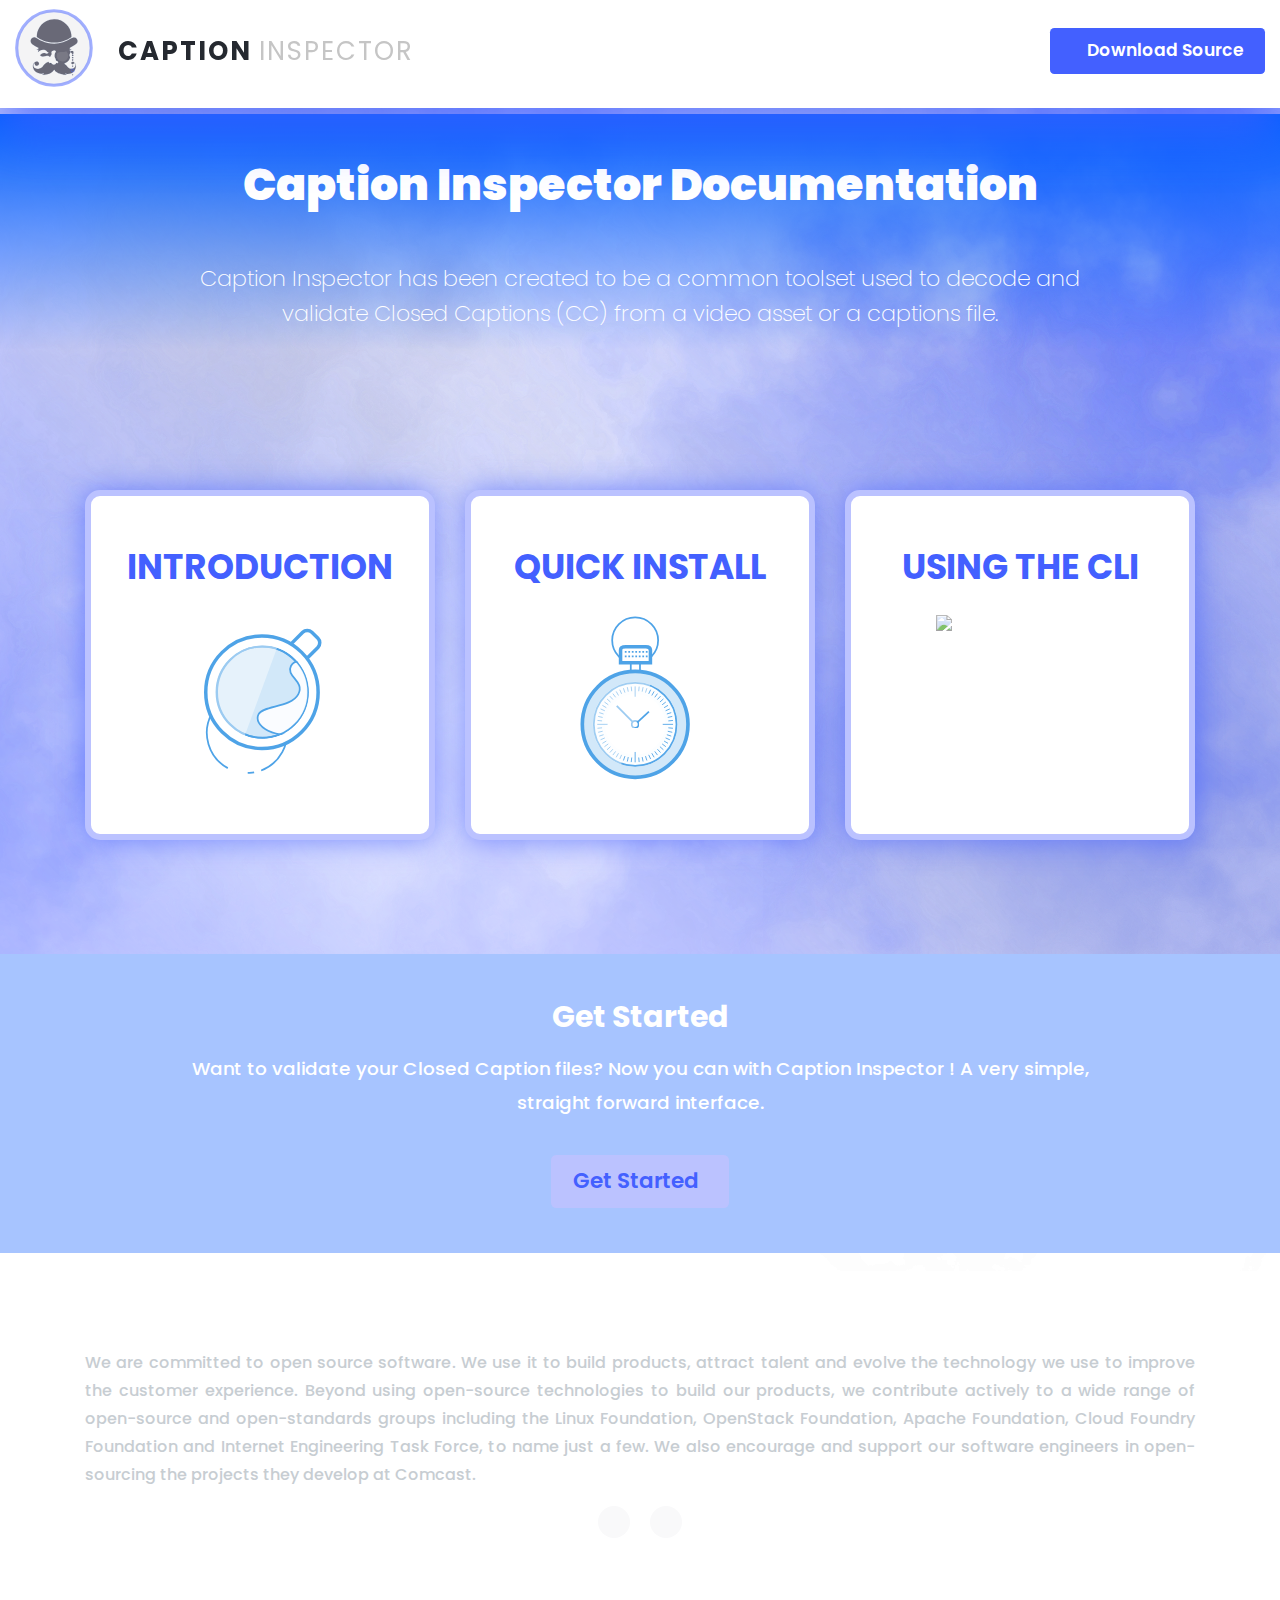
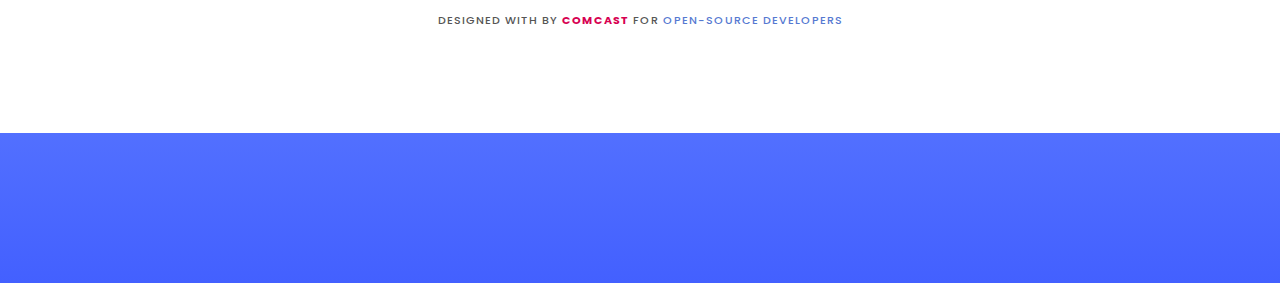
==== commit 5d82c630: "wip: 2019-07-31 13:50:37" ====
--- a/docs/index.html
+++ b/docs/index.html
@@ -6,42 +6,31 @@
     <meta content="width=device-width, initial-scale=1, shrink-to-fit=no" name="viewport">
     <base href="./">
     <!-- Meta -->
-    <meta charset="utf-8">
-    <meta content="IE=edge" http-equiv="X-UA-Compatible">
-    <meta content="width=device-width, initial-scale=1.0" name="viewport">
-    <meta content="Caption Inspector has been created to be a common toolset used to decode and validate Closed Captions (CC) from a video asset or a captions file." name="description">
+    <meta content="Caption Inspector has been created to be a common toolset used to decode and validate Closed Captions (CC) from a video asset or a captions file."
+            name="description">
     <meta content="Drew Ambrose" name="author">
     <link href="./favicon.ico" rel="shortcut icon">
-    <!--<link href="./html/assets/brand/logo.svg" rel="shortcut icon">-->
-    <link href="https://fonts.googleapis.com/css?family=Poppins:300,400,500,600,700&display=swap"
-            rel="stylesheet">
+    <link href="https://fonts.googleapis.com/css?family=Poppins:300,400,500,600,700&display=swap" rel="stylesheet">
     <script defer src="./html/assets/fontawesome/js/all.min.js"></script>
-    <link href="./html/assets/scss/theme.css?clear=7-31-2019-001" id="theme-style" rel="stylesheet">
-    <link href="./html/assets/css/clouds.css?clear=7-31-2019-002" id="clouds-style" rel="stylesheet">
+    <link href="./html/assets/scss/theme.css?clear=8-2-2019-001" id="theme-style" rel="stylesheet">
+    <link href="./html/assets/css/home.css?clear=8-2-2019-002" id="home-style" rel="stylesheet">
     <title>Caption Inspector | Documentation</title>
-    <!-- Comcast brings together the best in media and technology to create the world's best
-    entertainment and online experiences. -->
-    <style>
-    </style>
 </head>
 <body class="index-page">
 <a class="sr-only sr-only-focusable" href="#content">Skip to main content</a>
-
 <header class="header fixed-top">
     <div class="branding docs-branding">
         <div class="container-fluid position-relative py-2">
             <div class="docs-logo-wrapper">
-                <button class="docs-sidebar-toggler docs-sidebar-visible mr-2 d-xl-none"
-                        id="docs-sidebar-toggler" type="button">
-                    <span id="hamburger-1"></span> <span id="hamburger-2"></span> <span
-                        id="hamburger-3"></span>
+                <button class="docs-sidebar-toggler docs-sidebar-visible mr-2 d-xl-none" id="docs-sidebar-toggler"
+                        type="button">
+                    <span id="hamburger-1"></span> <span id="hamburger-2"></span> <span id="hamburger-3"></span>
                 </button>
                 <div class="site-logo">
                     <div class="logo-container">
-                        <svg data-name="CaptionInspectorLayer" id="CaptionInspectorCircle"
-                             viewBox="0 0 432 432" xmlns="http://www.w3.org/2000/svg">
-                            <defs>
-                            </defs>
+                        <svg data-name="CaptionInspectorLayer" id="CaptionInspectorCircle" viewBox="0 0 432 432"
+                                xmlns="http://www.w3.org/2000/svg">
+                            <defs></defs>
                             <title>Caption Inspector Logo | SVG</title>
                             <g class="caption-inspector-logo">
                                 <circle class="circle-background" cx="215.82" cy="216" r="206.35" />
@@ -49,116 +38,121 @@
                                     <g>
                                         <!-- Inspector's Face -->
                                         <path class="inspector-face"
-                                              d="M346.58,177.8c0-8.42-6.79-20.55-20.56-20.55-3,0-5.81.11-13.91,5.42-29.29,19.24-60.82,29.43-95.26,29.43-52.37,0-88.59-24.56-91.82-26.75-3-2-5.82-4.6-9.1-6.24a20.72,20.72,0,0,0-18.21,0,20.29,20.29,0,0,0-6.14,31.57,46.44,46.44,0,0,0,8.28,7.12,226.68,226.68,0,0,0,26.31,14.86,14.37,14.37,0,0,1,1.84,1.2,5.75,5.75,0,0,1,1.76,2,3.5,3.5,0,0,1-.48,3.83,12.16,12.16,0,0,1-10,4.25c3,1.61,8.75,2,12.59,2.09-3.17,3.4-3.85,8.46-4,13.22,7.53-10.43,21.73-16.94,38.73-12.2,4,1.12,6.89,4.17,9.41,7.33s5.6,6.69,10.2,6.44c-1.2,4-5,6.05-8.9,6.36a14.31,14.31,0,0,1-6.15-.86,30.78,30.78,0,0,0-7.92-2.2,23.82,23.82,0,0,0-15.23,3.6,27.9,27.9,0,0,0-5.63,4.7,32.52,32.52,0,0,0-2.37,2.87,13.26,13.26,0,0,0-.81,1.5s.81.64,1.06.82a30.84,30.84,0,0,0,6.56,3.79,24.09,24.09,0,0,0,8.35,1.64c5.87.12,11.25-2,16.94-3.08s13.19-.6,16.48,2a30.46,30.46,0,0,0,2.65,2.16c.1.06.19.13.29.18a2.43,2.43,0,0,0,.53.25,3.52,3.52,0,0,0,1.78.18,3.57,3.57,0,0,0,2.94-3c0-.06,0-.13,0-.2.51-.92.89-2.1,1.61-3.51,1.2-2.38,3.31-4.21,3.9-6.88.65-2.93-.27-5.88-.79-8.76-.49-2.67-.12-5.1,1.94-7a33.94,33.94,0,0,1,6.25-4.45,14.08,14.08,0,0,1,7.34-2.1,11.34,11.34,0,0,1,6.77,2.82,20.56,20.56,0,0,1,2.55,2.56c.43.5.78.72.46,1.34s-.85,1.28-1.24,1.92a41.46,41.46,0,0,0-3.79,7.85,37.71,37.71,0,0,0-2.16,16.1,24.37,24.37,0,0,0,2.2,8.12c1.22,2.6,2.89,5,3.79,7.72a19.55,19.55,0,0,1,.84,3.86c.15,1.25.08,2.43,1.13,3.31a11.4,11.4,0,0,0,2.76,1.46,35.63,35.63,0,0,1,3.77,1.86c3.61,2.15,8.45,7.46,3.55,11-.71.5-2.92,1.66-3.81,1.54a3.74,3.74,0,0,0-2.78-1.54,3.25,3.25,0,0,0-2.24.68c-1,.7-1.7,2.16-2.44,3.14a14.28,14.28,0,0,1-12.54,6,15.21,15.21,0,0,1-6.28-2,20.23,20.23,0,0,1-4.91-4.46c-1.49-1.67-3.35-3.24-5.74-3-1.11.12-1.91.86-3.05.76a9.24,9.24,0,0,1-3.27-1.1,11.3,11.3,0,0,1-5-5.46c-.17-.39-.15-.65-.59-.73a5.37,5.37,0,0,0-1.67.52c-1.41.48-2.79,1-4.15,1.65a56.26,56.26,0,0,0-14,9.48,39.07,39.07,0,0,0-5.58,6.13c-1.56,2.16-3.06,4.35-4.72,6.43a45.58,45.58,0,0,1-11.25,10.48c-9.56,6-21.1,5.26-31.21,1.09a17.23,17.23,0,0,1-9.39-8.82,18.09,18.09,0,0,1-.52-13.3,20.35,20.35,0,0,1,1.71-3.55,7.06,7.06,0,0,1,1.82-2.37,1.74,1.74,0,0,1,2.35.26c.62.79.41,1.94.46,2.86a12.31,12.31,0,0,0,6.61,10.19c8.46,4.36,18.8-3.08,17.4-12.48a12.16,12.16,0,0,0-8.44-9.84c-5.18-1.51-10.31.3-14.49,3.41a27.53,27.53,0,0,0-9.14,11.81,30.14,30.14,0,0,0-1.29,16.74,40.69,40.69,0,0,0,15,24.68c8.78,6.7,20.1,9.76,31,10,2.5.06,10,0,14.39-1.92a.65.65,0,0,1,.8.93c-2.14,3.56-6.38,5.55-11,5.48,4.32,2.07,9.21,2.07,14.22,1.89,5.2-.19,10.37-1.5,15.39-2.84a68.73,68.73,0,0,0,26.32-13.19,30,30,0,0,0,5.55-5.36,26.91,26.91,0,0,0,2.14-3,5.33,5.33,0,0,1,2.4-2.59,3.83,3.83,0,0,1,5.18,2.73c.74,2.51,3.88,5.84,6.55,7.95,8.36,6.59,17.55,9.68,27.24,12.64A89,89,0,0,0,270,364.07a55.62,55.62,0,0,0,8.84.47c2.67-.1,5.76-.46,8-2a11.76,11.76,0,0,1-11.3-6.25.37.37,0,0,1,.53-.47c4.33,2.63,9.54,3.52,14.55,3.63a59.77,59.77,0,0,0,17-2.07c11.46-3.15,20.38-11.36,25.32-22.07,4.79-10.39,6.24-23.07,0-33.17a26.73,26.73,0,0,0-4.91-5.85,18.74,18.74,0,0,0-6.73-4.24c-5.29-1.51-10.75,3-9.29,8.58a7.11,7.11,0,0,0,13.93-.78,1.68,1.68,0,0,1,2-1.52c1.11.22,2.06,1.66,2.71,2.49a18.35,18.35,0,0,1,3.54,15.38,17.86,17.86,0,0,1-9.51,11.67c-10.34,5.19-23.76,2.9-31.57-5.64-2.12-2.31-3.85-4.92-6-7.21a60.18,60.18,0,0,0-7.15-6.49A36.86,36.86,0,0,0,276.3,306c-1-.62-2.22-1.21-2.69-2.39a2.87,2.87,0,0,1,1.18-3.44A17.51,17.51,0,0,1,278,299c11.52-4.2,21.68-13.25,25.14-25a54.81,54.81,0,0,0,1.69-7.06,17.3,17.3,0,0,1-.05-22.45,10.68,10.68,0,0,1,1.74-2,.61.61,0,0,0,.07-.86,6,6,0,0,1,1-8.95l.54-.39c-3-.79-6.67-2.73-7.91-6.23,3.82,0,10.09-.39,13.29-2.1a12.22,12.22,0,0,1-9.82-4,3.8,3.8,0,0,1,.67-5.56,20.42,20.42,0,0,1,2.11-1.31,246.89,246.89,0,0,0,23.87-13.36C338,194.72,346.58,189.45,346.58,177.8Z" />
-                                        <path class="inspector-face"
-                                              d="M216.74,186c50.2,0,86.1-23.63,94.16-29.43a4.56,4.56,0,0,0,1.58-3.35c0-4.45-.81-13.62-.81-13.62-3-38.59-40.63-83.92-94.93-83.15-64.74.91-91.06,53.76-94.85,82.65a94.48,94.48,0,0,0-1,13.79,5,5,0,0,0,2.07,3.87C138.49,167.72,172.25,186,216.74,186Z" />
-                                        <path class="inspector-face"
-                                              d="M323.79,238.34a5.36,5.36,0,0,0-2.3-4.46c-1.23-.84-3.8-.7-4.06-.7h-6a4.58,4.58,0,0,0-4.55,5,4.75,4.75,0,0,0,4.8,4.14H313a1.63,1.63,0,0,1,1.64,1.64v.91a4.74,4.74,0,0,0,4.14,4.8,4.59,4.59,0,0,0,5-4.55Z" />
-                                        <path class="inspector-face" d="M319.92,319.9a3.56,3.56,0,1,0-4.08-4.07A3.57,3.57,0,0,0,319.92,319.9Z" />
-                                        <path class="inspector-face" d="M323.31,255.8a4,4,0,1,0-4.59,4.59A4,4,0,0,0,323.31,255.8Z" />
-                                        <path class="inspector-face" d="M323.31,268.6a4,4,0,1,0-4.59,4.59A4,4,0,0,0,323.31,268.6Z" />
-                                        <path class="inspector-face" d="M320,278.08a4,4,0,1,0,3.32,3.32A4,4,0,0,0,320,278.08Z" />
+                                                d="M346.58,177.8c0-8.42-6.79-20.55-20.56-20.55-3,0-5.81.11-13.91,5.42-29.29,19.24-60.82,29.43-95.26,29.43-52.37,0-88.59-24.56-91.82-26.75-3-2-5.82-4.6-9.1-6.24a20.72,20.72,0,0,0-18.21,0,20.29,20.29,0,0,0-6.14,31.57,46.44,46.44,0,0,0,8.28,7.12,226.68,226.68,0,0,0,26.31,14.86,14.37,14.37,0,0,1,1.84,1.2,5.75,5.75,0,0,1,1.76,2,3.5,3.5,0,0,1-.48,3.83,12.16,12.16,0,0,1-10,4.25c3,1.61,8.75,2,12.59,2.09-3.17,3.4-3.85,8.46-4,13.22,7.53-10.43,21.73-16.94,38.73-12.2,4,1.12,6.89,4.17,9.41,7.33s5.6,6.69,10.2,6.44c-1.2,4-5,6.05-8.9,6.36a14.31,14.31,0,0,1-6.15-.86,30.78,30.78,0,0,0-7.92-2.2,23.82,23.82,0,0,0-15.23,3.6,27.9,27.9,0,0,0-5.63,4.7,32.52,32.52,0,0,0-2.37,2.87,13.26,13.26,0,0,0-.81,1.5s.81.64,1.06.82a30.84,30.84,0,0,0,6.56,3.79,24.09,24.09,0,0,0,8.35,1.64c5.87.12,11.25-2,16.94-3.08s13.19-.6,16.48,2a30.46,30.46,0,0,0,2.65,2.16c.1.06.19.13.29.18a2.43,2.43,0,0,0,.53.25,3.52,3.52,0,0,0,1.78.18,3.57,3.57,0,0,0,2.94-3c0-.06,0-.13,0-.2.51-.92.89-2.1,1.61-3.51,1.2-2.38,3.31-4.21,3.9-6.88.65-2.93-.27-5.88-.79-8.76-.49-2.67-.12-5.1,1.94-7a33.94,33.94,0,0,1,6.25-4.45,14.08,14.08,0,0,1,7.34-2.1,11.34,11.34,0,0,1,6.77,2.82,20.56,20.56,0,0,1,2.55,2.56c.43.5.78.72.46,1.34s-.85,1.28-1.24,1.92a41.46,41.46,0,0,0-3.79,7.85,37.71,37.71,0,0,0-2.16,16.1,24.37,24.37,0,0,0,2.2,8.12c1.22,2.6,2.89,5,3.79,7.72a19.55,19.55,0,0,1,.84,3.86c.15,1.25.08,2.43,1.13,3.31a11.4,11.4,0,0,0,2.76,1.46,35.63,35.63,0,0,1,3.77,1.86c3.61,2.15,8.45,7.46,3.55,11-.71.5-2.92,1.66-3.81,1.54a3.74,3.74,0,0,0-2.78-1.54,3.25,3.25,0,0,0-2.24.68c-1,.7-1.7,2.16-2.44,3.14a14.28,14.28,0,0,1-12.54,6,15.21,15.21,0,0,1-6.28-2,20.23,20.23,0,0,1-4.91-4.46c-1.49-1.67-3.35-3.24-5.74-3-1.11.12-1.91.86-3.05.76a9.24,9.24,0,0,1-3.27-1.1,11.3,11.3,0,0,1-5-5.46c-.17-.39-.15-.65-.59-.73a5.37,5.37,0,0,0-1.67.52c-1.41.48-2.79,1-4.15,1.65a56.26,56.26,0,0,0-14,9.48,39.07,39.07,0,0,0-5.58,6.13c-1.56,2.16-3.06,4.35-4.72,6.43a45.58,45.58,0,0,1-11.25,10.48c-9.56,6-21.1,5.26-31.21,1.09a17.23,17.23,0,0,1-9.39-8.82,18.09,18.09,0,0,1-.52-13.3,20.35,20.35,0,0,1,1.71-3.55,7.06,7.06,0,0,1,1.82-2.37,1.74,1.74,0,0,1,2.35.26c.62.79.41,1.94.46,2.86a12.31,12.31,0,0,0,6.61,10.19c8.46,4.36,18.8-3.08,17.4-12.48a12.16,12.16,0,0,0-8.44-9.84c-5.18-1.51-10.31.3-14.49,3.41a27.53,27.53,0,0,0-9.14,11.81,30.14,30.14,0,0,0-1.29,16.74,40.69,40.69,0,0,0,15,24.68c8.78,6.7,20.1,9.76,31,10,2.5.06,10,0,14.39-1.92a.65.65,0,0,1,.8.93c-2.14,3.56-6.38,5.55-11,5.48,4.32,2.07,9.21,2.07,14.22,1.89,5.2-.19,10.37-1.5,15.39-2.84a68.73,68.73,0,0,0,26.32-13.19,30,30,0,0,0,5.55-5.36,26.91,26.91,0,0,0,2.14-3,5.33,5.33,0,0,1,2.4-2.59,3.83,3.83,0,0,1,5.18,2.73c.74,2.51,3.88,5.84,6.55,7.95,8.36,6.59,17.55,9.68,27.24,12.64A89,89,0,0,0,270,364.07a55.62,55.62,0,0,0,8.84.47c2.67-.1,5.76-.46,8-2a11.76,11.76,0,0,1-11.3-6.25.37.37,0,0,1,.53-.47c4.33,2.63,9.54,3.52,14.55,3.63a59.77,59.77,0,0,0,17-2.07c11.46-3.15,20.38-11.36,25.32-22.07,4.79-10.39,6.24-23.07,0-33.17a26.73,26.73,0,0,0-4.91-5.85,18.74,18.74,0,0,0-6.73-4.24c-5.29-1.51-10.75,3-9.29,8.58a7.11,7.11,0,0,0,13.93-.78,1.68,1.68,0,0,1,2-1.52c1.11.22,2.06,1.66,2.71,2.49a18.35,18.35,0,0,1,3.54,15.38,17.86,17.86,0,0,1-9.51,11.67c-10.34,5.19-23.76,2.9-31.57-5.64-2.12-2.31-3.85-4.92-6-7.21a60.18,60.18,0,0,0-7.15-6.49A36.86,36.86,0,0,0,276.3,306c-1-.62-2.22-1.21-2.69-2.39a2.87,2.87,0,0,1,1.18-3.44A17.51,17.51,0,0,1,278,299c11.52-4.2,21.68-13.25,25.14-25a54.81,54.81,0,0,0,1.69-7.06,17.3,17.3,0,0,1-.05-22.45,10.68,10.68,0,0,1,1.74-2,.61.61,0,0,0,.07-.86,6,6,0,0,1,1-8.95l.54-.39c-3-.79-6.67-2.73-7.91-6.23,3.82,0,10.09-.39,13.29-2.1a12.22,12.22,0,0,1-9.82-4,3.8,3.8,0,0,1,.67-5.56,20.42,20.42,0,0,1,2.11-1.31,246.89,246.89,0,0,0,23.87-13.36C338,194.72,346.58,189.45,346.58,177.8Z" />
+                                        <path class="inspector-face"
+                                                d="M216.74,186c50.2,0,86.1-23.63,94.16-29.43a4.56,4.56,0,0,0,1.58-3.35c0-4.45-.81-13.62-.81-13.62-3-38.59-40.63-83.92-94.93-83.15-64.74.91-91.06,53.76-94.85,82.65a94.48,94.48,0,0,0-1,13.79,5,5,0,0,0,2.07,3.87C138.49,167.72,172.25,186,216.74,186Z" />
+                                        <path class="inspector-face"
+                                                d="M323.79,238.34a5.36,5.36,0,0,0-2.3-4.46c-1.23-.84-3.8-.7-4.06-.7h-6a4.58,4.58,0,0,0-4.55,5,4.75,4.75,0,0,0,4.8,4.14H313a1.63,1.63,0,0,1,1.64,1.64v.91a4.74,4.74,0,0,0,4.14,4.8,4.59,4.59,0,0,0,5-4.55Z" />
+                                        <path class="inspector-face"
+                                                d="M319.92,319.9a3.56,3.56,0,1,0-4.08-4.07A3.57,3.57,0,0,0,319.92,319.9Z" />
+                                        <path class="inspector-face"
+                                                d="M323.31,255.8a4,4,0,1,0-4.59,4.59A4,4,0,0,0,323.31,255.8Z" />
+                                        <path class="inspector-face"
+                                                d="M323.31,268.6a4,4,0,1,0-4.59,4.59A4,4,0,0,0,323.31,268.6Z" />
+                                        <path class="inspector-face"
+                                                d="M320,278.08a4,4,0,1,0,3.32,3.32A4,4,0,0,0,320,278.08Z" />
                                     </g>
-                                    <path class="inspector-face" d="M319.35,361.1a2.83,2.83,0,1,0,2.83,2.83A2.83,2.83,0,0,0,319.35,361.1Z" />
+                                    <path class="inspector-face"
+                                            d="M319.35,361.1a2.83,2.83,0,1,0,2.83,2.83A2.83,2.83,0,0,0,319.35,361.1Z" />
                                     <path class="inspector-face" d="M305.61,251.5h0v0Z" />
                                     <circle class="circle-background" cx="319.35" cy="340.48" r="2.74" />
                                     <path class="eye-glass"
-                                          d="M295,258.69a32,32,0,1,1-61.54-12.47c4.86-11.5,30.71-2.88,50.54-11.69A32,32,0,0,1,295,258.69Z" />
-                                    <path class="inspector-face" d="M230.68,285.54a3.55,3.55,0,1,0-4.07-4.07A3.57,3.57,0,0,0,230.68,285.54Z" />
-                                    <path class="inspector-face" d="M197.75,306.11a3.55,3.55,0,1,0-4.07-4.07A3.58,3.58,0,0,0,197.75,306.11Z" />
+                                            d="M295,258.69a32,32,0,1,1-61.54-12.47c4.86-11.5,30.71-2.88,50.54-11.69A32,32,0,0,1,295,258.69Z" />
+                                    <path class="inspector-face"
+                                            d="M230.68,285.54a3.55,3.55,0,1,0-4.07-4.07A3.57,3.57,0,0,0,230.68,285.54Z" />
+                                    <path class="inspector-face"
+                                            d="M197.75,306.11a3.55,3.55,0,1,0-4.07-4.07A3.58,3.58,0,0,0,197.75,306.11Z" />
                                 </g>
                             </g>
                         </svg>
                     </div>
                     <a class="navbar-brand" href="./index.html">
-                        <span class="logo-text">Caption <span
-                                class="alt-text">Inspector</span></span>
+                        <span class="logo-text">Caption <span class="alt-text">Inspector</span></span>
                     </a>
                 </div>
             </div>
             <div class="docs-top-utilities d-flex justify-content-end align-items-center">
-                <a class="btn btn-primary btn-get-started d-none d-lg-flex" style="margin:0 0 10px 0;"
-                   href="https://github.com/Comcast/caption-inspector/archive/master.zip"
-                   title="Download th Caption Inpector project from GitHub (zip)">
+                <a class="btn btn-primary btn-get-started d-none d-lg-flex" href="https://github.com/Comcast/caption-inspector/archive/master.zip"
+                        style="margin:0 0 10px 0;"
+                        title="Download th Caption Inpector project from GitHub (zip)">
                     <i class="fab fa-github fa-fw"
-                       style="margin:2px 15px -20px 0; font-weight:900;"></i> Download Source
+                            style="margin:2px 15px -20px 0; font-weight:900;"></i> Download Source
                 </a>
             </div><!--//docs-top-utilities-->
         </div><!--//container-->
     </div>
 </header>
-<!-- HERO -->
-<div class="page-header theme-bg-dark py-5 text-center position-relative" id="hero">
-    <div id="clouds"></div>
-    <div class="theme-bg-shapes-right"></div>
-    <div class="theme-bg-shapes-left"></div>
-    <div class="container hero-container">
-        <h1 class="page-heading single-col-max mx-auto">Caption Inspector <span
-                class="light">Documentation</span></h1>
-        <div class="page-intro single-col-max mx-auto mt-5">Caption Inspector has been created to be a common toolset used to decode and validate Closed Captions (CC) from a video asset or a captions file.
-        </div>
-    </div>
-</div>
-
-<div class="page-content">
-    <div class="container">
-        <div class="index docs-overview py-5">
-            <div class="row justify-content-center">
-                <div class="col-12 col-lg-4 py-3">
-                    <div class="card">
-                        <h3 class="title">Introduction</h3>
-                        <span class="icon">
+<div class="page-content" id="content">
+    <div id="cloud"></div>
+    <div class="hero position-relative">
+        <div class="container">
+            <h1 class="page-heading single-col-max mx-auto">Caption Inspector <span class="light">Documentation</span>
+            </h1>
+            <div class="page-intro single-col-max mx-auto mt-5">Caption Inspector has been created to be a common toolset used to decode and validate Closed Captions (CC) from a video asset or a captions file.
+            </div>
+        </div>
+    </div>
+    <div class="cards position-relative">
+        <div class="container">
+            <div class="index docs-overview py-5">
+                <div class="row justify-content-center">
+                    <div class="col-12 col-lg-4 py-3">
+                        <div class="card">
+                            <h3 class="title">Introduction</h3>
+                            <span class="icon">
                             <img src="./html/assets/illustrations/startup-9.svg" style="">
                         </span>
-        
-                        <div class="description">
-                            Caption Inspector <span class="bold">Extracts</span> and <span class="bold">Decodes</span> Closed-Captions (CC) from various Video or Caption File Formats.
+                            <div class="description">
+                                Caption Inspector <span class="bold">Extracts</span> and <span
+                                    class="bold">Decodes</span> Closed-Captions (CC) from various Video or Caption File Formats.
+                            </div>
+                            <a class="link-mask" href="./html/docs-page.html#section-1"></a>
                         </div>
-                        <a class="link-mask" href="./html/docs-page.html#section-1"></a>
-                    </div>
-                    
-                </div>
-                <div class="col-12 col-lg-4 py-3">
-                    <div class="card">
-                        <h3 class="title">Quick Install</h3>
-                        <span class="icon">
+                    </div>
+                    <div class="col-12 col-lg-4 py-3">
+                        <div class="card">
+                            <h3 class="title">Quick Install</h3>
+                            <span class="icon">
                             <img src="./html/assets/illustrations/startup-11.svg">
                         </span>
-                        <div class="description">
-                            Quick Installation and Start Up of the Caption Inspector Executable.
+                            <div class="description">
+                                Quick Installation and Start Up of the Caption Inspector Executable.
+                            </div>
+                            <a class="link-mask" href="./html/docs-page.html#section-5-0"></a>
                         </div>
-                        <a class="link-mask" href="./html/docs-page.html#section-5-0"></a>
-                    </div>
-                </div>
-                <div class="col-12 col-lg-4 py-3">
-                    <div class="card">
-                        <h3 class="title">Using the CLI</h3>
-                        <span class="icon">
+                    </div>
+                    <div class="col-12 col-lg-4 py-3">
+                        <div class="card">
+                            <h3 class="title">Using the CLI</h3>
+                            <span class="icon">
                             <img src="./html/assets/illustrations/cli.svg">
                         </span>
-                        <div class="description">
-                            Usage Guide for the <span class="bold">Command Line Interface</span> (CLI). Quick and Easy Examples.
+                            <div class="description">
+                                Usage Guide for the <span
+                                    class="bold">Command Line Interface</span> (CLI). Quick and Easy Examples.
+                            </div>
+                            <a class="link-mask" href="./html/docs-page.html#section-5-3"></a>
                         </div>
-                        <a class="link-mask" href="./html/docs-page.html#section-5-3"></a>
                     </div>
                 </div>
-                
+            </div>
+        </div>
+    </div>
+    <div class="footer-cta position-relative">
+        <div class="container">
+            <h3 class="mb-2 text-white mb-3">Get Started</h3>
+            <div class="section-intro text-white mb-3 single-col-max mx-auto">Want to validate your Closed Caption files? Now you can with
+                <a class="text-white" href="./html/docs-page.html">Caption Inspector</a>
+                                                                              ! A very simple, straight forward interface.
+            </div>
+            <div class="pt-3 text-center">
+                <a class="btn btn-light btn-lg" href="https://github.com/Comcast/caption-inspector"
+                        target="Comcast/caption-inspector">Get Started<i class="fas fa-arrow-alt-circle-right ml-2"></i>
+                </a>
             </div>
         </div>
     </div>
 </div>
-<section class="cta-section text-center py-5 theme-bg-dark position-relative">
-    <div class="container">
-        <h3 class="mb-2 text-white mb-3">Get Started</h3>
-        <div class="section-intro text-white mb-3 single-col-max mx-auto">Want to validate your Closed Caption files? Now you can with
-            <a class="text-white" href="./html/docs-page.html">Caption Inspector</a>! A very simple, straight forward interface.
-        </div>
-        <div class="pt-3 text-center">
-            <a class="btn btn-light btn-lg" href="https://github.com/Comcast/caption-inspector" target="Comcast/caption-inspector">Get Started<i
-                    class="fas fa-arrow-alt-circle-right ml-2"></i></a>
-        </div>
-    </div>
-</section>
 <footer class="footer">
     <div class="footer-bottom text-center py-5">
         <div class="container">
@@ -167,17 +161,20 @@
             </div>
         </div>
         <ul class="social-list list-unstyled pb-5 mb-0">
-            <li class="list-inline-item"  style="background-color:#f9f9fa">
-                <nobr><a href="https://github.com/Comcast/caption-inspector" target="Comcast/caption-inspector" title="Caption Inspector (https://github.com/Comcast/caption-inspector)"><i
-                        class="fab fa-github fa-fw" style="color:#5579D1"></i></a></nobr>
+            <li class="list-inline-item" style="background-color:#f9f9fa">
+                <nobr>
+                    <a href="https://github.com/Comcast/caption-inspector" target="Comcast/caption-inspector"
+                            title="Caption Inspector (https://github.com/Comcast/caption-inspector)"><i
+                            class="fab fa-github fa-fw" style="color:#5579D1"></i></a>
+                </nobr>
             </li>
             <li class="list-inline-item" style="background-color:#f9f9fa">
-                <a href="https://comcast.github.io/" title="Comcast Open Source (https://comcast.github.io/)"><i class="fab fa-github fa-fw"
-                        style="color:#C7332C"></i> </a>
+                <a href="https://comcast.github.io/" title="Comcast Open Source (https://comcast.github.io/)"><i
+                        class="fab fa-github fa-fw" style="color:#C7332C"></i></a>
             </li>
-<!--            <li class="list-inline-item">-->
-<!--                <a href="#"><i class="fab fa-slack fa-fw"></i></a>-->
-<!--            </li>-->
+            <!--            <li class="list-inline-item">-->
+            <!--                <a href="#"><i class="fab fa-slack fa-fw"></i></a>-->
+            <!--            </li>-->
         </ul>
         <!--/*
         Although modified, this template used http://themes.3rdwavemedia.com themes (Docs).
@@ -185,24 +182,30 @@
         This template is released under the Creative Commons Attribution 3.0 License.
         Please keep the attribution link below when using for your own project. Thank you for your support. :)
         If you'd like to use the template without the attribution, you can buy the commercial license via our website: themes.3rdwavemedia.com */-->
-        <small class="copyright" title="Designed with love by Comcast for Open Source Developers. (See https://github.comcast.io)"  style="color: #555; letter-spacing:1px;font-variant-caps: all-small-caps">Designed with <i class="fas fa-heart" style="color: #D70051;" title="LOVE"></i> by
-            <a class="theme-link" href="https://github.comcast.io" target="_blank" title="https://github.comcast.io" style="color: #D70051;text-decoration: none;font-weight:700">Comcast</a> for <span  style="color: #5579D1;">Open-Source Developers</span>
+        <small class="copyright"
+                style="color: #555; letter-spacing:1px;font-variant-caps: all-small-caps"
+                title="Designed with love by Comcast for Open Source Developers. (See https://github.comcast.io)">Designed with <i
+                class="fas fa-heart" style="color: #D70051;" title="LOVE"></i> by
+            <a class="theme-link" href="https://github.comcast.io" style="color: #D70051;text-decoration: none;font-weight:700" target="_blank"
+                    title="https://github.comcast.io">Comcast
+            </a>
+                                                                                          for <span
+                    style="color: #5579D1;">Open-Source Developers</span>
         </small>
     </div>
 </footer>
-<svg width="0" id="filter-svg">
-    <filter id="cloudsfilter">
-        <feTurbulence type="fractalNoise" baseFrequency=".01" numOctaves="10" />
+<svg width="0">
+    <filter id="filter">
+        <feTurbulence baseFrequency=".01" numOctaves="10" type="fractalNoise" />
         <feDisplacementMap in="SourceGraphic" scale="240" />
     </filter>
 </svg>
-
 <!-- Javascript -->
 <script src="./html/assets/js/jquery-3.4.1.min.js"></script>
 <script src="./html/assets/js/popper.min.js"></script>
 <script src="./html/assets/js/bootstrap.min.js"></script>
 <script src="./html/assets/js/clouds.js"></script>
-<!--<script>const clouds = new CloudGenerator("hero", "cloudsfilter", "#4360FF");</script>-->
+<script>const clouds = new CloudGenerator("body");</script>
 </body>
 </html>
 
--- a/docs/html/assets/scss/theme.css
+++ b/docs/html/assets/scss/theme.css
@@ -10328,12 +10328,12 @@
 
 .site-logo > .logo-container {
   border-radius: 300px;
-  margin: -25px 0 0 0 !important;
+  margin: 0 0 0 0 !important;
+  padding: 0 0 0 0 !important;
   -webkit-box-shadow: none !important;
   -moz-box-shadow: none !important;
   box-shadow: none !important;
   background: transparent !important;
-  padding: 15px 0 0 1px !important;
   width: 78px !important;
   height: 78px !important;
   max-width: 78px !important;
@@ -10341,6 +10341,7 @@
   display: inline-block !important;
 }
 .site-logo > .logo-container svg#CaptionInspectorCircle {
+  cursor: pointer;
   width: 78px !important;
   height: 78px !important;
   max-width: 78px !important;
@@ -10497,7 +10498,6 @@
   z-index: 50;
   top: 85px;
   height: calc(100% - 85px);
-  background: #F9F9FF;
   overflow-y: auto;
   /* Forefox scrollbar */
   scrollbar-color: rgba(67, 96, 255, 0.1);
@@ -10553,8 +10553,12 @@
 }
 
 .docs-nav {
+  transform: all 0.4s ease-out !important;
+  -webkit-transform: all 0.4s ease-out !important;
+  -moz-transform: all 0.4s ease-out !important;
+  -o-transform: all 0.4s ease-out !important;
+  -ms-transform: all 0.4s ease-out !important;
   overflow-y: auto;
-  padding: 10px;
 }
 .docs-nav.navbar {
   display: block !important;
@@ -10571,6 +10575,11 @@
   position: relative;
 }
 .docs-nav .nav-item {
+  transform: all 0.4s ease-out !important;
+  -webkit-transform: all 0.4s ease-out !important;
+  -moz-transform: all 0.4s ease-out !important;
+  -o-transform: all 0.4s ease-out !important;
+  -ms-transform: all 0.4s ease-out !important;
   margin-left: 2.5rem;
 }
 .docs-nav .nav-item.section-title {
@@ -10596,6 +10605,7 @@
   margin: 1px 0;
 }
 .docs-nav .nav-link .theme-icon-holder {
+  color: #4360FF;
   font-size: 0.875rem;
   padding-top: 0.37rem;
 }
@@ -10659,7 +10669,7 @@
   opacity: 1;
   height: 3px;
   margin-top: 18px;
-  width: 15px;
+  width: 5px;
   left: -20px;
 }
 .docs-nav .nav-link:hover .outline-indicator {
@@ -10668,7 +10678,7 @@
 
 .docs-content {
   margin-left: 350px;
-  padding-top: 80px;
+  margin-top: 100px;
   padding-bottom: 200px;
 }
 
--- a/docs/html/assets/css/home.css
+++ b/docs/html/assets/css/home.css
@@ -0,0 +1,77 @@
+/**
+    HOME PAGE
+ */
+body.index-page {
+  margin: 0 !important;
+  padding: 0 !important;
+  background-color: RGBA(38, 154, 254, 1);
+  background-image: linear-gradient(0deg, RGBA(67, 96, 255, 1) 0%, RGBA(167, 196, 255, 0.95) 50%, RGBA(67, 96, 255, 1) 100%) !important;
+}
+body.index-page:after {
+  position: fixed !important;
+  width: 100vw;
+  height: 100vh;
+}
+body.index-page #cloud {
+  overflow: hidden;
+  width: 1px;
+  height: 1px;
+  transform: translate(-79%, -99%);
+  -webkit-transform: translate(-79%, -99%);
+  border-radius: 120%;
+  filter: url(#filter);
+  transition: box-shadow 30s ease-in-out !important;
+  -webkit-transition: box-shadow 30s ease-in-out !important;
+}
+body.index-page header.header {
+  position: fixed !important;
+  margin: 0 !important;
+  height: 12vh !important;
+}
+body.index-page header.header:hover {
+  -webkit-box-shadow: 0px 25px 50px rgba(67, 96, 255, 0.75) !important;
+  -moz-box-shadow: 0px 25px 50px rgba(67, 96, 255, 0.75) !important;
+  box-shadow: 0px 25px 50px rgba(67, 96, 255, 0.75) !important;
+}
+body.index-page .page-content {
+  padding: 0 !important;
+  margin: 0 !important;
+  text-align: center;
+  width: 100vw;
+  color: white;
+}
+body.index-page .page-content .hero {
+  margin: 12.5vh 0 0 0 !important;
+  background-image: linear-gradient(0deg, RGBA(167, 196, 255, 0) 10%, RGBA(0, 96, 255, 1) 100%) !important;
+  padding: 5vh !important;
+  border: none !important;
+  text-align: center;
+}
+body.index-page .page-content .hero .page-heading {
+  color: inherit !important;
+  font-size: 240%;
+  font-weight: 900;
+}
+body.index-page .page-content .hero .page-intro {
+  color: inherit !important;
+  font-size: 120%;
+  font-weight: 200;
+}
+body.index-page .page-content .cards {
+  margin: 0 !important;
+  padding: 5vh !important;
+}
+body.index-page .page-content .footer-cta {
+  margin: 0 !important;
+  padding: 5vh !important;
+  text-align: center;
+  color: inherit !important;
+  background-image: linear-gradient(0deg, RGBA(167, 196, 255, 1) 100%, RGBA(167, 196, 255, 0) 10%) !important;
+}
+body.index-page footer {
+  margin: 0 !important;
+  padding: 5vh !important;
+  background-color: #FFFFFF;
+}
+
+/*# sourceMappingURL=home.css.map */
